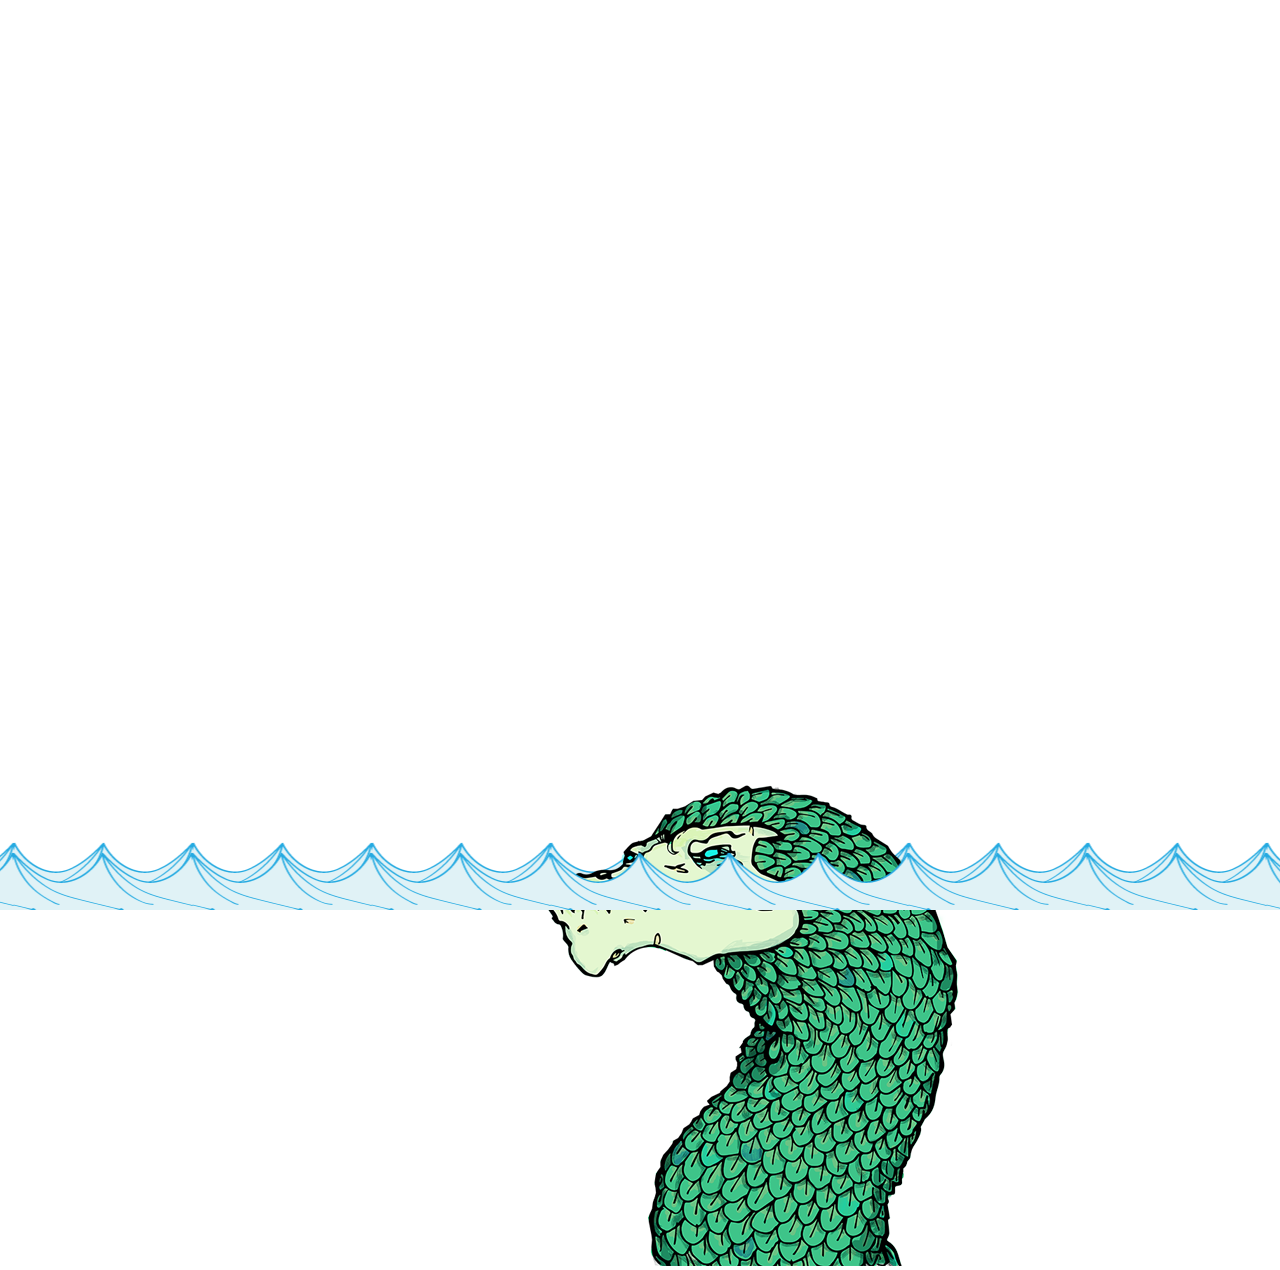
==== index.html @ 28ac8f2b "Switching to waves animation for test" ====
﻿<!DOCTYPE html>

<html lang="en" xmlns="http://www.w3.org/1999/xhtml">
<head>
    <meta charset="utf-8" />
    <link type="text/css" rel="stylesheet" href="main-styles.css" />
    <link type="text/css" rel="stylesheet" href="waves.css" />
    <title>Adrift!</title>

    <style type="text/less">

    </style>
</head>
<body>
   <div class="content-container waves background">

   </div>
    <div class="content-container waves foreground">

    </div>
    <div id="the-snake">

        <img src="snake.png" />
    </div>





</body>
</html>
---- main-styles.css ----
@import "normalize.css";@font-face{font-family:admirationpains;src:url(fonts/Admiration-Pains.ttf) format("truetype");font-weight:700;font-style:italic}body,h1,h2,h3,h4,h5,h6,html,p{padding:0;margin:0;position:relative;font-family:'Open Sans';font-weight:lighter;transition:ease-in-out .5s}ul{list-style-type:none;text-align:center}ul li{margin:5px 0}.content-container{width:100%;position:relative;z-index:4;overflow:hidden}.content-container .content{width:80%;max-width:1000px;min-width:200px;margin:0 auto;position:relative;z-index:2;display:table;text-align:right}.content-container .content h1{padding:5px;border:1px solid #353535;background:#fff;display:inline-block;width:250px;margin-bottom:15px}@media (max-width:650px){.content-container .content{width:100%}}.content-container .content .copy-block,.content-container .content .image-block{display:table-cell;width:49%;height:100%;vertical-align:middle;padding:50px 0}.content-container .content .copy-block img,.content-container .content .image-block img{max-height:600px;height:100%}.content-container .content .copy-block p,.content-container .content .image-block p{margin-bottom:5px}.content-container .content .copy-block p:last-child,.content-container .content .image-block p:last-child{margin-bottom:0}@media (max-width:650px){.content-container .content .copy-block,.content-container .content .image-block{display:block;width:80%;padding:10%;overflow:hidden}.content-container .content .image-block{padding-bottom:10px}.content-container .content .image-block img{width:100%;height:auto}.content-container .content .image-block.highlight{background-color:#01abdf}.content-container .content .image-block.dark{background-color:#353535}.content-container .content .copy-block{padding-top:10px;background-color:#fff}.content-container .content .copy-block h1{width:200px;display:inline-block}}.content-container.dark{background:#353535;color:#fff}.content-container.dark h1{border:1px solid #fff;background:#353535}.content-container.black{background:#0d0d0d;color:#fff}.content-container.black h1{border:1px solid #fff;background:#0d0d0d}.content-container .left-color-block{height:100%;position:absolute;left:0;width:4%;padding-right:200px;z-index:1}.content-container .left-color-block.teal{background:#01abdf}.content-container .left-color-block.black{background:#0d0d0d}.content-container .left-color-block.white{background:#fff}.content-container .left-color-block.wide{width:8%;padding-right:400px}@media (max-width:1000px){.content-container .left-color-block.wide{padding-right:200px}}@media (max-width:800px){.content-container .left-color-block{padding-right:100px}.content-container .left-color-block.wide{width:5%;padding-right:150px}}@media (max-width:650px){.content-container .left-color-block,.content-container .left-color-block.wide{padding-right:0;width:0}}#nav{position:fixed;z-index:5;padding:10px;top:8%;left:4%}#nav a{padding:5px;font-size:1em;color:#fff;background-color:#353535;display:block;text-align:center;width:140px;animation:fadeDown 2s ease;text-decoration:none;position:relative;top:0;border:1px solid #fff}#nav a.two{transform:translateY(40px)}#nav a.three{transform:translateY(80px)}#nav a.four{transform:translateY(120px)}#nav a:hover{color:teal;border:1px solid #01abdf}@media (max-width:767px){#nav a{width:70px;font-size:.75em;padding:2px}#nav.two{transform:translateY(20px)}#nav.three{transform:translateY(40px)}#nav.four{transform:translateY(60px)}}@media (max-width:650px){#nav{width:100%;text-align:center;left:0;top:0;padding:0}#nav a{width:20%;font-size:.75em;padding:2px;display:inline-block}#nav a.four,#nav a.three,#nav a.two{transform:translateY(0)}}.content-container#banner{z-index:1}.content-container#banner .content{padding:1% 0 50px;text-align:center;display:table}.content-container#banner .content img{width:30%;max-width:210px;margin-left:10%;animation:botPop 2s ease}@media (max-width:650px){.content-container#banner .content img{padding-top:30px}}.content-container#banner .content .title{position:absolute;bottom:5%;width:100%;transition:ease-in-out;animation:topPop 2s ease}.content-container#banner .content .title p{font-family:admirationpains;font-size:3.5em;margin:-25px}.content-container#banner .content .title .subtitle{margin-top:35px}.content-container#banner .content .title .subtitle img,.content-container#banner .content .title .subtitle p{display:inline}.content-container#banner .content .title .subtitle p{font-size:1.5em;margin:0;color:#01abdf}.content-container#banner .content .title .subtitle img{margin:0 25px 5px;width:10px}@media (max-width:767px){.content-container#banner .content .title p{font-size:1.75em;margin:-12px}.content-container#banner .content .title .subtitle{margin-top:17px}.content-container#banner .content .title .subtitle p{font-size:.75em}.content-container#banner .content .title .subtitle img{margin:0 12px 2px;width:5px}}@media (max-width:500px){.content-container#banner .content .title p{margin:-12px 0}.content-container#banner .content .title .subtitle img{margin:0 3px 2px;width:5px}}.content-container#about{z-index:2;background-color:#fff}.content-container#portfolio{background-image:url(../images/web-assets/mountain-white.svg);background-position:center;background-size:25%}@media (max-width:650px){.content-container#portfolio{background-size:contain}}.content-container#portfolio .content{padding:100px 0}@media (max-width:650px){.content-container#portfolio .content h1{margin-right:10%}}.content-container#portfolio .content #port-grid{position:relative;width:85%;padding-left:15%}@media (max-width:650px){.content-container#portfolio .content #port-grid{width:100%;padding-left:0}}.content-container#portfolio .content #port-grid .square{border:1px solid #fff;position:relative;text-align:center;width:18%;overflow:hidden;min-width:150px;display:inline-block;max-width:250px}@media (max-width:767px){.content-container#portfolio .content #port-grid .square{display:block;width:90%;max-width:400px;margin:5px auto}}.content-container#portfolio .content #port-grid .square .sqcontent{position:absolute;width:100%}.content-container#portfolio .content #port-grid .square .sqcontent img{width:100%}.content-container#portfolio .content #port-grid .square:after{content:"";display:block;padding-bottom:100%}.content-container#contact .content .copy-block{z-index:2;position:relative}.content-container#contact .content .image-block{position:relative;max-width:550px;z-index:1;text-align:center}.content-container#contact .content .image-block img{min-height:750px}@media (max-width:550px){.content-container#contact .content .image-block{min-height:250px}.content-container#contact .content .image-block img{position:absolute;top:0;left:0;min-height:500px;width:auto}}.in-view{animation:leftPop 1.5s ease}@keyframes fadeDown{0%{transform:translateY(0);opacity:0}20%{opacity:1}}@keyframes topPop{0%{transform:translateY(-200%);opacity:0}50%{opacity:1}}@keyframes botPop{0%{transform:translateY(100%);opacity:0}80%{opacity:1}}@keyframes leftPop{0%{transform:translateX(-200%)}}
---- waves.css ----
html {
  overflow-x: hidden;
  margin-top: 25%;
  height: 100%;
}
body {
  height: 100%;
}
.content-container {
  position: relative;
  height: 100%;
}
.content-container.waves {
  background: url(waves.png) repeat-x bottom;
  height: 62px;
  z-index: 0;
  padding: 0;
  animation: tideShift 30s linear infinite;
  bottom: 0;
  position: fixed;
}
.content-container.waves.foreground {
  position: absolute;
  z-index: 2;
  bottom: 0;
  position: fixed;
  animation: tideShift 60s linear infinite;
  margin-bottom: -10px;
  transform: scaleX(-1);
}
#the-snake {
  position: absolute;
  z-index: 1;
  bottom: -50px;
  right: 25%;
}
@keyframes tideShift {
  100% {
    background-position: 100% 0%;
  }
}
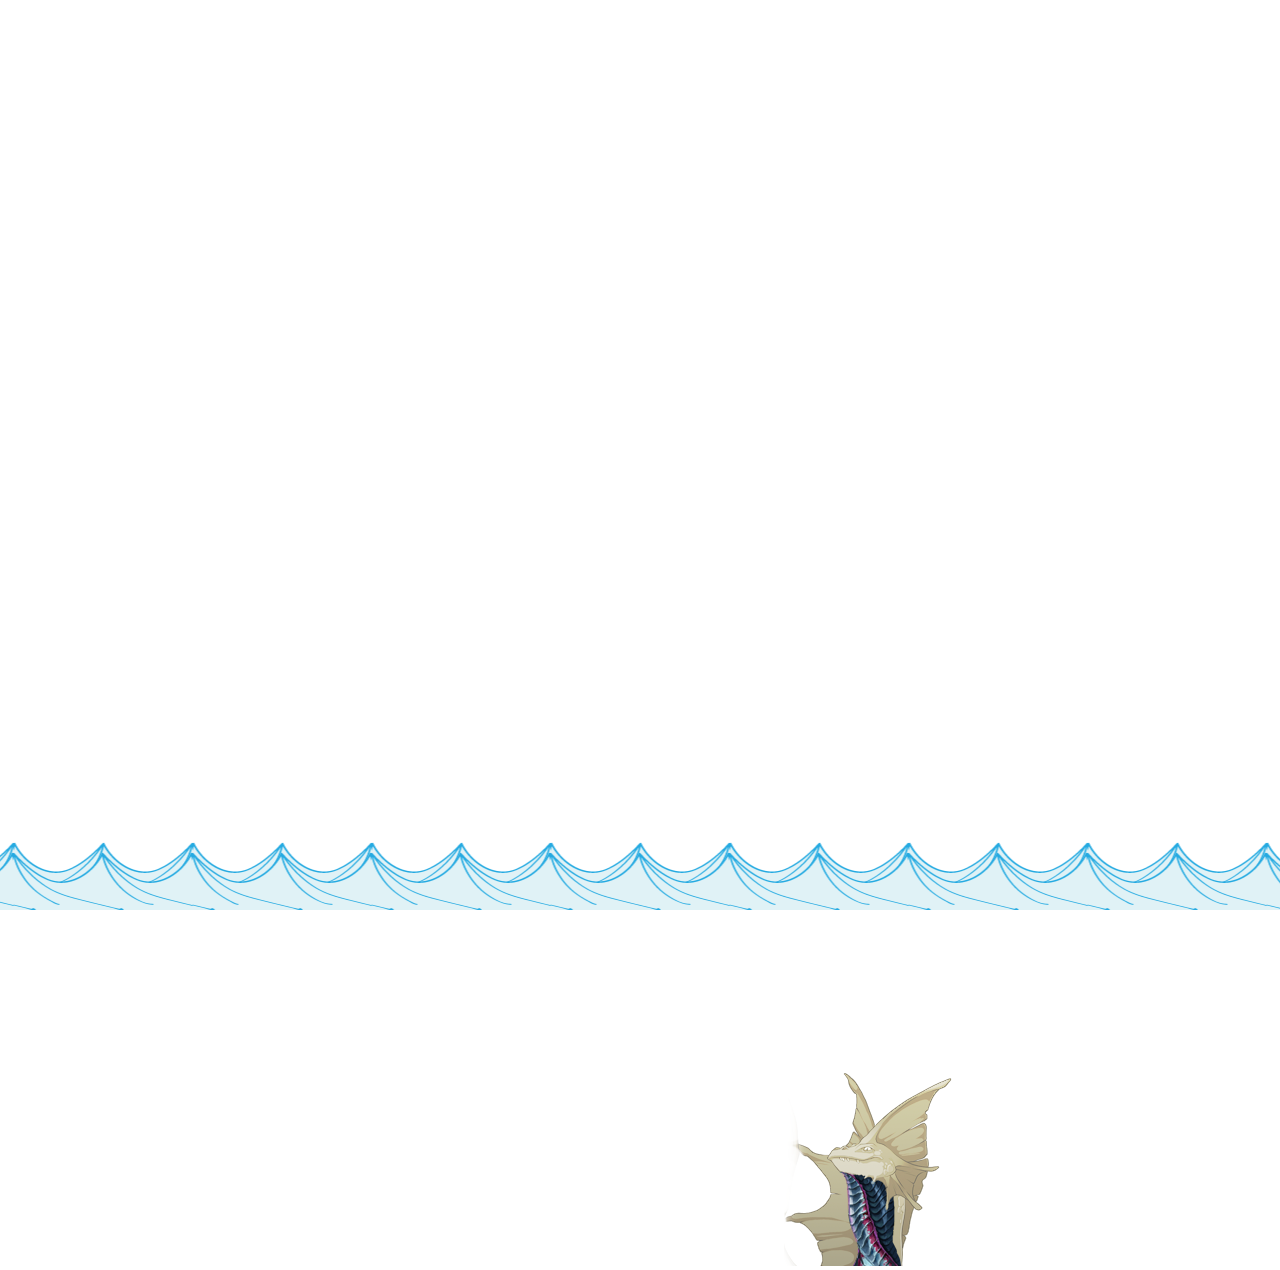
==== commit 805bb3b2: "un xhtmlin" ====
--- a/index.html
+++ b/index.html
@@ -1,6 +1,6 @@
 ﻿<!DOCTYPE html>
 
-<html lang="en" xmlns="http://www.w3.org/1999/xhtml">
+<html lang="en">
 <head>
     <meta charset="utf-8" />
     <link type="text/css" rel="stylesheet" href="main-styles.css" />
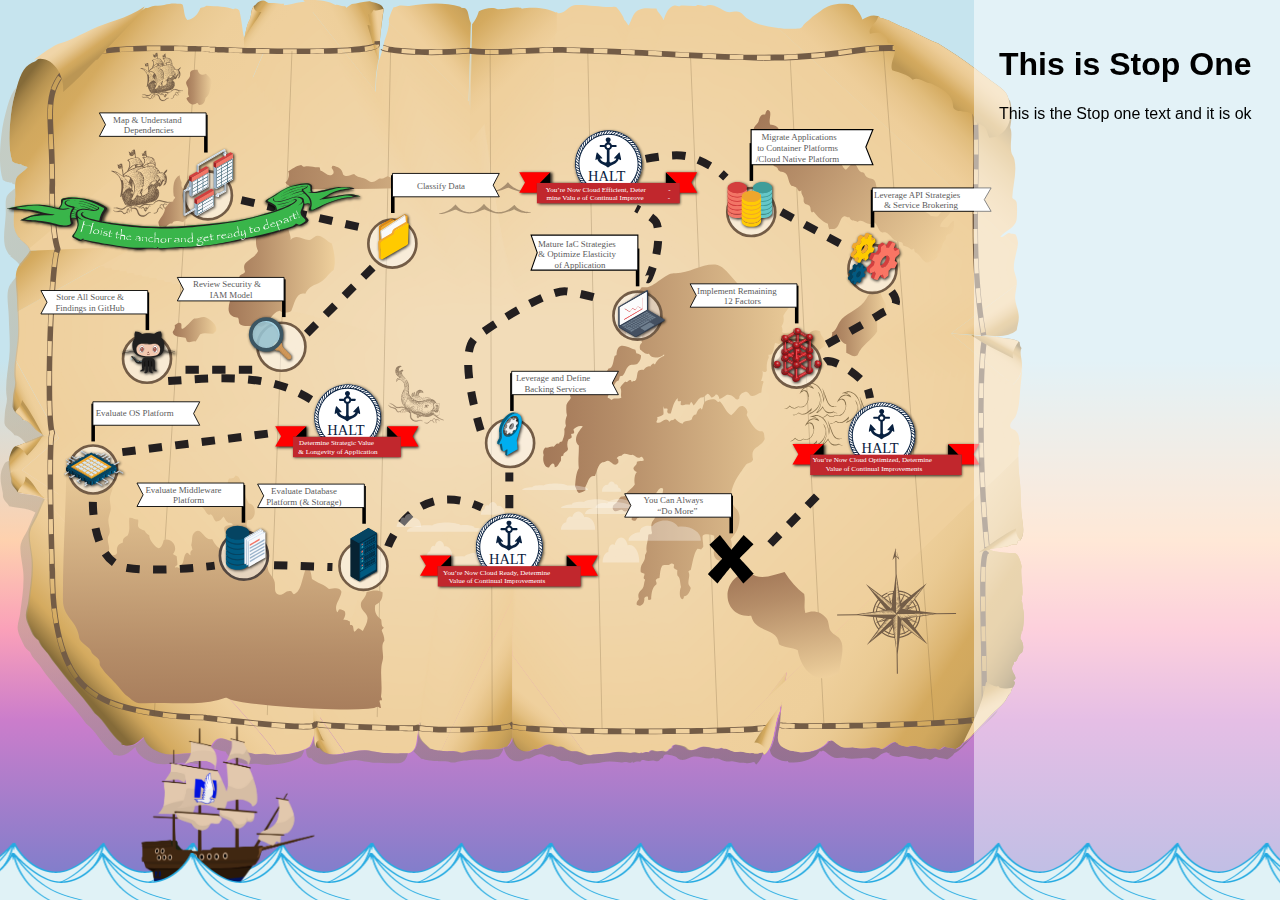
==== commit 6e120c91: "Boat Move" ====
--- a/index.html
+++ b/index.html
@@ -1,31 +1,12298 @@
 ﻿<!DOCTYPE html>
 
 <html lang="en">
+
 <head>
     <meta charset="utf-8" />
-    <link type="text/css" rel="stylesheet" href="main-styles.css" />
     <link type="text/css" rel="stylesheet" href="waves.css" />
     <title>Adrift!</title>
 
-    <style type="text/less">
-
-    </style>
 </head>
+
 <body>
-   <div class="content-container waves background">
-
-   </div>
+    <div class="content-container">
+        <div class="content">
+            <div class="section" id="map-wrapper">
+          
+                <img id="map-background" src="map.svg" />
+                <img class="embellishments" id="compass" src="compass.svg" />
+                <img class="embellishments" id="fish" src="fish.svg" />
+                <img class="embellishments" id="woodcut-ship" src="woodcut-ship.svg" />
+
+                <svg version="1.1" id="path" xmlns="http://www.w3.org/2000/svg" xmlns:xlink="http://www.w3.org/1999/xlink" x="0px" y="0px"
+                    width="100%" viewBox="0 0 1152 648" style="enable-background:new 0 0 1152 648;" xml:space="preserve">
+                    <style type="text/css">
+                        .st0 {
+                            fill: none;
+                            stroke: #231F20;
+                            stroke-width: 9;
+                            stroke-miterlimit: 10;
+                            stroke-dasharray: 15;
+                        }
+
+                        .st1 {
+                            fill: none;
+                            stroke: #4D4D4D;
+                            stroke-width: 5;
+                            stroke-miterlimit: 10;
+                            stroke-dasharray: 15;
+                        }
+
+                        .st2 {
+                            fill: url(#SVGID_1_);
+                        }
+
+                        .st3 {
+                            fill: #735C46;
+                        }
+
+                        .st4 {
+                            fill: #735C46;
+                            stroke: #735C46;
+                            stroke-width: 0.2839;
+                        }
+
+                        .st5 {
+                            opacity: 0.58;
+                        }
+
+                        .st6 {
+                            opacity: 0.56;
+                            fill: #FFFFFF;
+                        }
+
+                        .st7 {
+                            opacity: 0.32;
+                            fill: #FFFFFF;
+                        }
+
+                        .st8 {
+                            fill: none;
+                            stroke: #000000;
+                            stroke-width: 4;
+                            stroke-miterlimit: 10;
+                        }
+
+                        .st9 {
+                            fill: #FFFFFF;
+                            stroke: #000000;
+                            stroke-miterlimit: 10;
+                        }
+
+                        .st10 {
+                            fill: #5B5B5B;
+                        }
+
+                        .st11 {
+                            font-family: 'Gotham-Bold';
+                        }
+
+                        .st12 {
+                            font-size: 10px;
+                        }
+
+                        .st13 {
+                            fill: #FFFFFF;
+                            fill-opacity: 0.5;
+                            stroke: #735C46;
+                            stroke-width: 3;
+                            stroke-miterlimit: 10;
+                        }
+
+                        .st14 {
+                            enable-background: new;
+                        }
+
+                        .st15 {
+                            fill: #9CB4CB;
+                        }
+
+                        .st16 {
+                            fill: #D5E6F6;
+                        }
+
+                        .st17 {
+                            fill: #F7F9FC;
+                        }
+
+                        .st18 {
+                            fill: #005A81;
+                        }
+
+                        .st19 {
+                            fill: #D33E3D;
+                        }
+
+                        .st20 {
+                            fill: #A51F23;
+                        }
+
+                        .st21 {
+                            fill: #F27566;
+                        }
+
+                        .st22 {
+                            fill: #E08910;
+                        }
+
+                        .st23 {
+                            fill: #F2A92E;
+                        }
+
+                        .st24 {
+                            fill: #9CB5CC;
+                        }
+
+                        .st25 {
+                            fill: #D7E7F7;
+                        }
+
+                        .st26 {
+                            fill: #F8F9FC;
+                        }
+
+                        .st27 {
+                            fill: #FFCA00;
+                        }
+
+                        .st28 {
+                            clip-path: url(#SVGID_5_);
+                            fill: #B7854E;
+                        }
+
+                        .st29 {
+                            clip-path: url(#SVGID_5_);
+                            fill: #BE8D54;
+                        }
+
+                        .st30 {
+                            clip-path: url(#SVGID_5_);
+                            fill: #CC9357;
+                        }
+
+                        .st31 {
+                            fill: #D49D5E;
+                        }
+
+                        .st32 {
+                            opacity: 0.75;
+                            fill: #B4E7F8;
+                        }
+
+                        .st33 {
+                            fill: #A6D5E5;
+                        }
+
+                        .st34 {
+                            fill: #3C5663;
+                        }
+
+                        .st35 {
+                            fill: #212020;
+                        }
+
+                        .st36 {
+                            fill: #212121;
+                        }
+
+                        .st37 {
+                            fill: #9AD5EA;
+                        }
+
+                        .st38 {
+                            fill: #97D0E5;
+                        }
+
+                        .st39 {
+                            fill: #F3C9B1;
+                        }
+
+                        .st40 {
+                            fill: #C19A85;
+                        }
+
+                        .st41 {
+                            fill: #010101;
+                        }
+
+                        .st42 {
+                            fill: #7DB9E5;
+                        }
+
+                        .st43 {
+                            fill: #92C7DB;
+                        }
+
+                        .st44 {
+                            fill: #FFFBFB;
+                        }
+
+                        .st45 {
+                            fill: #AF6156;
+                        }
+
+                        .st46 {
+                            fill: #AD5E53;
+                        }
+
+                        .st47 {
+                            fill: #F7F1EF;
+                        }
+
+                        .st48 {
+                            fill: #FF0000;
+                        }
+
+                        .st49 {
+                            fill: #FFFFFF;
+                        }
+
+                        .st50 {
+                            fill: #092140;
+                        }
+
+                        .st51 {
+                            fill: none;
+                        }
+
+                        .st52 {
+                            font-size: 16.2828px;
+                        }
+
+                        .st53 {
+                            clip-path: url(#SVGID_11_);
+                            fill: #092140;
+                        }
+
+                        .st54 {
+                            fill: #C1272D;
+                        }
+
+                        .st55 {
+                            font-size: 8px;
+                        }
+
+                        .st56 {
+                            clip-path: url(#SVGID_17_);
+                            fill: #092140;
+                        }
+
+                        .st57 {
+                            clip-path: url(#SVGID_23_);
+                            fill: #092140;
+                        }
+
+                        .st58 {
+                            clip-path: url(#SVGID_29_);
+                            fill: #092140;
+                        }
+
+                        .st59 {
+                            fill: #072333;
+                        }
+
+                        .st60 {
+                            fill: #054462;
+                        }
+
+                        .st61 {
+                            fill: #FFCA05;
+                        }
+
+                        .st62 {
+                            fill: #DE8926;
+                        }
+
+                        .st63 {
+                            fill: #EFA62C;
+                        }
+
+                        .st64 {
+                            fill: #FFFFFF;
+                            fill-opacity: 0.5;
+                            stroke: #534741;
+                            stroke-width: 3;
+                            stroke-miterlimit: 10;
+                        }
+
+                        .st65 {
+                            fill: #02314B;
+                        }
+
+                        .st66 {
+                            fill: #4EC2C4;
+                        }
+
+                        .st67 {
+                            fill: #FFFFFF;
+                            stroke: #000000;
+                            stroke-width: 1.2234;
+                            stroke-miterlimit: 10;
+                        }
+
+                        .st68 {
+                            fill: #2D3C51;
+                        }
+
+                        .st69 {
+                            fill: #445061;
+                        }
+
+                        .st70 {
+                            fill: #6E7E8E;
+                        }
+
+                        .st71 {
+                            fill: #FCFCFC;
+                        }
+
+                        .st72 {
+                            fill: #E84B50;
+                        }
+
+                        .st73 {
+                            fill: #005879;
+                        }
+
+                        .st74 {
+                            fill: #006083;
+                        }
+
+                        .st75 {
+                            fill: #808080;
+                        }
+
+                        .st76 {
+                            fill: #8B8B8B;
+                        }
+
+                        .st77 {
+                            fill: #005778;
+                        }
+
+                        .st78 {
+                            fill: #8C8C8C;
+                        }
+
+                        .st79 {
+                            fill: #838383;
+                        }
+
+                        .st80 {
+                            fill: #878787;
+                        }
+
+                        .st81 {
+                            fill: #898989;
+                        }
+
+                        .st82 {
+                            fill: #005C7E;
+                        }
+
+                        .st83 {
+                            fill: #818181;
+                        }
+
+                        .st84 {
+                            fill: #828282;
+                        }
+
+                        .st85 {
+                            fill: #888888;
+                        }
+
+                        .st86 {
+                            fill: #858585;
+                        }
+
+                        .st87 {
+                            fill: #00AEEF;
+                        }
+
+                        .st88 {
+                            fill: #F1F2F2;
+                        }
+
+                        .st89 {
+                            fill: #FFFFFF;
+                            stroke: #000000;
+                            stroke-width: 1.055;
+                            stroke-miterlimit: 10;
+                        }
+
+                        .st90 {
+                            fill: #FFFFFF;
+                            stroke: #000000;
+                            stroke-width: 1.3062;
+                            stroke-miterlimit: 10;
+                        }
+
+                        .st91 {
+                            fill: #65C7C8;
+                        }
+
+                        .st92 {
+                            fill: #3F9D9A;
+                        }
+
+                        .st93 {
+                            fill: #024462;
+                        }
+
+                        .st94 {
+                            fill: #025A82;
+                        }
+
+                        .st95 {
+                            fill: #F0A72E;
+                        }
+
+                        .st96 {
+                            fill: #D43E3E;
+                        }
+
+                        .st97 {
+                            fill: #FA7564;
+                        }
+
+                        .st98 {
+                            fill: #820F14;
+                        }
+
+                        .st99 {
+                            fill: #F0474E;
+                        }
+
+                        .st100 {
+                            fill: #E11B22;
+                        }
+
+                        .st101 {
+                            fill: #C9181F;
+                        }
+
+                        .st102 {
+                            fill: #A61419;
+                        }
+
+                        .st103 {
+                            fill: #9A1217;
+                        }
+
+                        .st104 {
+                            fill: #8E1116;
+                        }
+
+                        .st105 {
+                            fill: #BE161D;
+                        }
+
+                        .st106 {
+                            fill: #F3676C;
+                        }
+
+                        .st107 {
+                            fill: #F68E92;
+                        }
+
+                        .st108 {
+                            fill: #810F14;
+                        }
+
+                        .st109 {
+                            fill: #39B54A;
+                        }
+
+                        .st110 {
+                            fill: #231F20;
+                        }
+                    </style>
+                    <g>
+                        <line class="st0" x1="271.6" y1="118.9" x2="406.1" y2="149.7" />
+                        <line class="st0" x1="419.3" y1="194.7" x2="344.5" y2="269.6" />
+                        <line class="st0" x1="283.7" y1="309.7" x2="195.1" y2="309.7" />
+                        <path class="st0" d="M189.2,322.4c54.6-3.8,112.7-9.8,161.1,21.1" />
+                        <line class="st0" x1="301.3" y1="381.5" x2="134.1" y2="402.8" />
+                        <path class="st0" d="M104.5,458.3c0,0-1.5,69.1,39,74.4s98-2.7,98-2.7" />
+                        <line class="st0" x1="308.3" y1="529.5" x2="374" y2="531.7" />
+                        <path class="st0" d="M436.6,508.5c0,0,28.1-79.2,105.5-43.8" />
+                        <line class="st0" x1="573" y1="465.5" x2="573" y2="425.2" />
+                        <path class="st0" d="M540.8,378c0,0-27.7-87.2-5.5-104.6C557.5,256,618.1,219,637,221.5c19,2.5,42.5,10,42.5,10" />
+                        <path class="st0" d="M728.5,207.9c0,0,1.5,0.6,7.3-17.9s6.1-40,2.2-46.5C734,137,715.5,128,715.5,128" />
+                        <path class="st0" d="M726.4,72.5c0,0,30.1-6.5,46.6-3c16.5,3.5,36,17,36,17l7.6,7" />
+                        <line class="st0" x1="878.9" y1="132" x2="946.8" y2="168.7" />
+                        <path class="st0" d="M1003.1,221.8c0,0,6.8,9.2,4.3,14.5c-2.4,5.2-11.4,6.7-17.9,11.2C983,252,923.1,285,923.1,285" />
+                        <path class="st0" d="M928.3,300.7c0,0,4.4-3.1,18.5,4.3c14.2,7.4,25.1,18.5,27.6,22.2s4.4,14.4,4.4,14.4" />
+                        <line class="st0" x1="918.9" y1="452" x2="860.3" y2="511.9" />
+                    </g>
+                    <linearGradient id="SVGID_1_" gradientUnits="userSpaceOnUse" x1="870.9404" y1="292.377" x2="928.3216" y2="292.377">
+                        <stop offset="0" style="stop-color:#A37858" />
+                        <stop offset="0.2829" style="stop-color:#B58D68" />
+                        <stop offset="0.8642" style="stop-color:#E3C392" />
+                        <stop offset="1" style="stop-color:#EFD09D" />
+                    </linearGradient>
+                    <path class="st2" d="M907.8,272c-6.2,8.4-18.1,10.8-25.7,16.8c-4.1,3.2-5.8,10-10.3,11.2c0.4,2.7-1.3,3.4-0.7,6.3
+                    c2.5,1,6.8,0.7,8.1-1.4c2.3,1.8,3.7,4.4,7.4,4.9v7c3.9,1,6.5,4.3,11.8,2.1c4.6-8.7,14.6-12.3,20.6-19.6v-9.1c2.3-3,5.5-5,8.8-7
+                    c2.8-8.2-4.6-9.8-5.2-16.8C915.4,262.9,911.6,267,907.8,272z" />
+                    <g>
+                        <path class="st3" d="M136.2,98.4c0.1,0.5,0.2,0.9,0.2,1.4c0.5,3.6,0.2,7.3-0.3,10.2c-0.4,2.9-1,4.8-1,4.8l-0.2,0.8l0.6-0.5
+                        c0,0,0.2-0.2,0.4-0.4c0.2-0.2,0.5-0.3,0.8-0.4c0.6,2.6,1.6,4.7,3.8,9.2c0.8,1.4,3,1.8,6.1,1.8c3.1,0,6.9-0.5,10.8-1.2
+                        c6.5-1.2,12.9-2.8,15.4-3.7c5.5-1.9,6.2-8,6.2-8c0.1-0.7,0.1-1.6,0-2.4c-0.2-1.1-0.5-2.2-1.1-3c-0.7-0.7-1.5-0.8-1.6-1.4
+                        c0.1-1.8,1.8-2.8,3.1-4.2c-0.3,0.4-0.6,0.8-0.8,1.4l-0.1,0.2l0.1,0.1c0.3,0.3,0.7,0.4,1,0.4c0.6-0.1,1.1-0.6,1.4-0.8
+                        c1.4-1.4,2-4.3,2.9-5.5c0.9-0.1,1,0.2,1.1,0.7c0.2,1.1-0.8,3.4-1,4l-0.1,0.4l0.3,0c0,0,0.1,0,0.1,0c1.3-0.3,2.7-2.2,3.2-4.2
+                        c0.3-1.2,0.4-2.8,0.2-4.3c-0.2-1.8-0.9-3.6-2.3-4.8c1-1.1,2.9-2.2,2.7-4.1c0-0.1,0-0.2,0-0.3l-0.1-0.3l-0.2,0.2
+                        c-1.3,1.2-2.6,2.4-3.8,3.7c-1.1-0.3-2.6-0.4-3.7-0.3c-1.8-3.3-4.2-6.1-7.6-7.4c-1.6-0.6-3.5-0.4-5.5-0.1c-0.2-0.5-0.5-1.7-0.6-2.3
+                        c0.5-0.2,1.1-0.3,1.6-0.4c1.8-0.3,3.6-0.1,4.5,0.9c1.2,1.4,1.2,1.4,2,2.5l0.1,0.2l0.2-0.2c0.2-0.2,0.2-0.5,0.2-1c0-0.4,0-1-0.1-1.7
+                        c-0.3-2.3-1.1-5.4-2.6-6.6c-1.8-1.5-4.4-2.4-7.1-2c0,0,0,0,0,0c-0.3-1.2-0.6-2.2-0.7-3.2c-0.1-0.9-0.2-1.8-0.1-3l0-0.2l-0.2,0
+                        c-0.2-0.1-0.5-0.1-0.7,0c-0.9,0.2-1.3,1-1.8,1.8c-0.4,0.8-0.8,1.5-1.2,1.5c-0.2,0-0.5,0-0.8-0.3l-0.4-0.3l0.1,0.5
+                        c0.1,0.4,0.5,1.2,1.1,1.5c-0.1,0-0.1,0.1-0.2,0.1c-0.2,0.1-0.4,0.1-0.4,0.1l-0.5,0.1L160,69c0,0,1.1,0.7,2.4,0.5
+                        c0.5-0.1,1.1-0.4,1.6-0.9c0.1,0.1,0.1,0.3,0.2,0.6c0.1,0.3,0.2,0.7,0.3,1c0,0-0.1,0-0.1,0c-1.4,0.2-2.7,0.1-4.1,0.3l-0.4,0l0.3,0.4
+                        c0.9,1.2,1.5,1.2,2.1,2.8c0.1,0.1,0.1,0.3,0.1,0.5c0.2,1.3-0.6,3.2-1.4,4.5c-0.7-3-2.5-5-4.1-6.8c-0.9-1.1-2.3-1.3-3.9-1.1
+                        c-0.1-0.5-0.2-1.1-0.3-1.7c-0.2-1.4-0.3-2.8-0.5-4.2c-0.1-0.8-0.3-1.7-0.4-2.5l-0.1-0.3l-0.2,0.1c-0.1,0-0.1,0-0.1,0.1
+                        c-0.1,0-0.1,0-0.1-0.1c-0.1-0.1-0.1-0.2-0.3-0.3l-0.1,0l-0.1,0c-0.9,0.4-2,0.6-2.7,1.8l0,0l0,0c-0.1,1-0.2,1.6-0.7,1.7
+                        c0,0-0.1,0-0.1,0c-0.3,0.1-0.9-0.2-1.3-0.4c-0.4-0.3-0.8-0.5-0.8-0.5l-0.5-0.5l0.2,0.7c0,0,0.5,1.8,1.3,2.6c-0.2,0-0.6,0-0.6,0
+                        l-0.4-0.1l0.2,0.4c0,0,1,2,2.9,1.7c0.9-0.2,1.9-0.8,3.1-2.4c0.1,0.3,0.1,0.6,0.2,1c0.1,0.8,0.2,1.8,0.3,2.9c-0.2,0.1-0.6,0.2-1,0.3
+                        c-0.7,0.2-1.5,0.4-2.4,0.7c-1.8,0.5-3.9,1.2-5.1,1.9l-0.3,0.1l0.2,0.2c1,1.2,2.1,1.6,2.3,3.5c0,0.1,0,0.2,0,0.3
+                        c0.2,2.4-1.2,5.6-2.4,8l0.2,0.2c-1.7,1-3.1,2.3-4.4,3.8c-0.2-1.8-0.7-5.5-1.1-8.2c-0.2-1.7-0.4-3-0.5-3.5l0-0.2l-0.2,0
+                        c-0.5,0.1-0.9,0-1.4,0.1c-0.3,0-0.5,0.1-0.8,0.3c-0.6,0.4-0.6,1.1-1,1.1c0,0,0,0,0,0c-0.3,0-0.4-0.1-0.6-0.3
+                        c-0.2-0.2-0.5-0.5-1-0.4l-0.2,0l0,0.2c0,0.1,0,0.2,0,0.4c0.1,0.6,0.4,0.7,0.5,1.2c-0.1,0.4-0.2,0.8-0.1,1.1c0.2,1.4,1.6,2.2,2.8,2
+                        c0.5-0.1,0.9-0.3,1.3-0.8c0.4,1.1,0.8,3,1,4.8c0.2,1.1,0.2,2.2,0.3,3c0,0.6-0.1,1.1-0.1,1.3c-0.7-0.6-3.4-3.1-6.4-4.8
+                        c-0.9-0.5-4.2-1.7-5.7-1.4c-0.2,0-0.3,0.1-0.4,0.2l-0.4,0.3l0.4,0.2c3.4,1.4,5.6,3,7.5,4.9C134.4,92.9,135.6,95.7,136.2,98.4z
+                         M145.5,65.3C145.5,65.3,145.5,65.3,145.5,65.3C145.5,65.3,145.5,65.3,145.5,65.3C145.5,65.3,145.5,65.3,145.5,65.3z M146.2,65.7
+                        c0,0-0.1,0-0.1,0c0,0,0,0,0,0C146.1,65.7,146.1,65.7,146.2,65.7z M150.9,66.9c0-0.1,0-0.2,0.1-0.2C151,66.8,150.9,66.8,150.9,66.9z
+                         M150.5,67.4L150.5,67.4C150.5,67.4,150.5,67.4,150.5,67.4C150.5,67.4,150.5,67.4,150.5,67.4z M150.3,65.9c0.1-0.1,0.4,0,0.4,0
+                        C151,66.5,150,66.3,150.3,65.9z M149.5,66c0.1-0.1,0.4,0,0.4,0C150.2,66.7,149.2,66.5,149.5,66z M148.6,66.2c0-0.6,0.4-0.8,0.8-1.1
+                        C149.3,65.6,149.2,66.1,148.6,66.2z M149.8,65.5c0-0.5,0.2-0.9,0.7-1C150.5,65,150.3,65.3,149.8,65.5z M149.6,67
+                        c0.1-0.1,0.4,0,0.4,0C150.3,67.7,149.4,67.5,149.6,67z M149.4,68c0.1-0.1,0.3-0.1,0.6-0.1c-0.2,0.2-0.3,0.3-0.5,0.4
+                        C149.4,68.2,149.3,68,149.4,68z M148.9,68.7c0,0,0-0.1,0-0.1c0-0.1,0.1,0,0.2,0C149.1,68.6,149,68.6,148.9,68.7z M148.2,68.9
+                        c0.1-0.1,0.1-0.2,0.1-0.3c0.1,0,0.2,0.1,0.2,0.2C148.5,68.9,148.4,68.9,148.2,68.9z M148.4,67.6c0.1-0.5,0.2-0.2,0.3-0.5
+                        c0.1-0.4-0.1-0.6,0.4-0.5c0.4,0.7-0.3,0.5-0.4,0.7c-0.1,0.1,0.1,0.4,0.1,0.5c-0.1,0.1-0.3,0-0.4,0.1c-0.1,0.2,0.2,0.7-0.3,0.5
+                        C147.9,67.6,148.4,67.9,148.4,67.6z M148.2,65.9c0.3,0.6-0.7,0.4-0.4,0C147.9,65.7,148.2,65.9,148.2,65.9z M149.5,63.2
+                        c-0.1,0.5-0.2,0.2-0.3,0.5c-0.2,0.5,0.7,0.3,0.5,0.8c-0.5,0.3-0.3-0.3-0.5-0.4c-0.4-0.2-0.2,0.5-0.2,0.5c-0.1,0.1-0.4,0-0.5,0.1
+                        c-0.1,0.2,0.2,0.7-0.3,0.5c0,0,0-0.1,0-0.1c0.1-0.1,0.1-0.2,0.1-0.4c0.1,0,0.2-0.1,0.2-0.2c0.1-0.6,0.2-0.1,0.4-0.4
+                        c0.1-0.1-0.1-0.5-0.1-0.6c0.1-0.2,0.3,0,0.4-0.2c0.1-0.6,0.1-0.1,0.3-0.4c0.1-0.1,0-0.2,0-0.3c0.1-0.1,0.2-0.1,0.3-0.1
+                        C150.1,63.2,149.6,62.9,149.5,63.2z M150.4,64c-0.2-0.2,0.1-1,0.3-0.5C150.9,63.8,150.7,64.2,150.4,64z M150.7,62.3
+                        c0,0-0.1,0-0.1,0C150.7,62.3,150.7,62.3,150.7,62.3C150.7,62.3,150.7,62.3,150.7,62.3z M131.4,87.8c-0.1,0-0.1,0-0.1,0
+                        c0,0,0-0.1-0.1-0.1C131.3,87.7,131.3,87.7,131.4,87.8z M136.7,91.6c-0.1,0-0.3,0.1-0.3,0.1c-0.1-0.1-0.1-0.3-0.1-0.4
+                        C136.4,91.3,136.6,91.5,136.7,91.6z M136.6,81c-0.2-0.2,0.1-1,0.3-0.5C137.1,80.8,136.9,81.2,136.6,81z M136.5,81.5
+                        c0.2,0.2,0.3,0.4,0.4,0.7l-0.1,0.2c-0.1,0.1-0.2,0.2-0.3,0.3C136.4,82.3,136.1,81.6,136.5,81.5z M135.2,82.9c0.3-0.8,0.7,0,1.1,0
+                        c-0.1,0.1-0.2,0.1-0.3,0.2c0,0,0-0.1,0-0.1C135.7,82.9,135.2,83.3,135.2,82.9z M135.1,82.2c0-0.5,0.2-0.9,0.7-1
+                        C135.7,81.7,135.5,82,135.1,82.2z M134.6,83.2c0.2-0.1,0.4-0.1,0.6-0.1c0,0,0,0.1,0,0.2C135,83.3,134.8,83.3,134.6,83.2z
+                         M133.3,79.6c-0.1,0-0.2,0.1-0.2,0c-0.1-0.1-0.1-0.2-0.1-0.3C133.1,79.4,133.2,79.5,133.3,79.6z M133.7,80.6
+                        c0.1,0.2-0.1,0.7-0.4,0.4c0,0,0,0,0,0c0-0.1,0-0.1,0.1-0.2l0-0.1l0-0.1c0,0,0,0,0,0c0,0,0,0,0,0C133.4,80.5,133.6,80.4,133.7,80.6z
+                         M133.8,80c-0.2,0-0.2,0-0.2-0.1C133.6,79.9,133.7,80,133.8,80z M134.6,81.8c0,0.5-0.2,0.9-0.7,1C134,82.3,134.2,82,134.6,81.8z
+                         M135.2,79.7c0,0.2,0,0.3,0.1,0.5c-0.2,0.1-0.7,0-0.8,0.3c0,0.6,0.7,0,0.5,0.8c-0.5,0.3-0.3-0.3-0.5-0.5c-0.5-0.6-0.3,1-0.4-0.2
+                        c0-0.5,0.2,0,0.3-0.4C134.6,79.8,134.7,79.8,135.2,79.7z M135.5,79.2c-0.3,0.1-0.4,0-0.4-0.1c0.1-0.1,0.1-0.2,0.2-0.2
+                        c0,0,0,0,0.1,0C135.5,78.9,135.5,78.9,135.5,79.2z M136,79.7c0.8,1.1-1.1,0.9-0.5,0C135.7,79.4,136,79.6,136,79.7z M135.9,78.7
+                        c0.1-0.1,0.4,0,0.4,0C136.6,79.3,135.6,79.1,135.9,78.7z M136.8,79.6c0.3,0.6-0.7,0.4-0.4,0C136.5,79.4,136.8,79.5,136.8,79.6z
+                         M137.3,79c0-0.2-0.1-0.3-0.2-0.4c0,0,0,0,0.1,0C137.2,78.7,137.2,78.8,137.3,79z M137.7,81.8c0.4,2.9,0.9,6.7,1.1,8.4
+                        c-0.5-1.3-0.4-5.2-1.1-6c0-0.1-0.1-0.2-0.1-0.3c0.3-0.4,0.1-0.6-0.3-1c-0.1-0.2,0.3-0.1,0.4-0.3c0-0.1,0-0.8-0.1-1.5
+                        C137.6,81.3,137.6,81.5,137.7,81.8z M151.8,79.7c0.1,0.4,0.1,0.8,0.2,1.2c0.1,0.4,0.1,0.8,0.1,1.2c-2.9,1.2-5.7,2.4-8.1,3.8
+                        c2.2-2.1,5-5.9,7.6-6.3c0.1,0,0.1,0,0.2,0C151.7,79.6,151.7,79.7,151.8,79.7z M148.6,80.6c0-0.1-0.1-0.3,0-0.3
+                        c0.1-0.1,0.4-0.1,0.6-0.1C149,80.3,148.8,80.4,148.6,80.6z M148.2,81c0-0.1,0-0.1,0-0.2c0-0.1,0.1,0,0.2,0
+                        C148.3,80.8,148.2,80.9,148.2,81z M147.4,81.6c0-0.1,0-0.2,0-0.2c0,0,0.1,0,0.2,0C147.6,81.5,147.5,81.5,147.4,81.6z M146.7,82.3
+                        c0-0.1,0-0.2,0-0.2c0.1-0.1,0.2-0.1,0.3-0.1C146.9,82.1,146.8,82.2,146.7,82.3z M146.4,82.7C146.4,82.7,146.4,82.6,146.4,82.7
+                        C146.4,82.6,146.4,82.6,146.4,82.7C146.4,82.6,146.4,82.7,146.4,82.7z M145.6,83.5c0-0.1-0.1-0.2,0-0.3c0.1-0.1,0.2,0,0.3,0
+                        C145.8,83.3,145.7,83.4,145.6,83.5z M145.3,83.9c0-0.1,0-0.1,0-0.1c0,0,0.1,0,0.2,0C145.4,83.8,145.3,83.8,145.3,83.9z M144.4,84.9
+                        c0,0.1-0.1,0.1-0.1,0.2c0,0,0-0.1,0-0.1c0,0,0,0,0-0.1C144.3,84.9,144.3,84.9,144.4,84.9z M144.9,84.3c-0.1,0.1-0.2,0.2-0.3,0.4
+                        c0-0.1-0.1-0.2,0-0.3C144.6,84.3,144.8,84.3,144.9,84.3z M145,83c0.1,0.1,0.1,0.2,0.2,0.3c-0.2,0.1-0.2,0.1-0.3,0
+                        C144.9,83.2,145,83.1,145,83z M145.3,82.4c0.1,0,0.2,0,0.2,0c0.4,0.3-0.1,0.6-0.4,0.5C145.2,82.7,145.2,82.5,145.3,82.4z
+                         M151.4,62.8c-0.1,0-0.2,0.1-0.2,0c0,0-0.1-0.1-0.1-0.2C151.2,62.7,151.2,62.7,151.4,62.8C151.3,62.7,151.3,62.7,151.4,62.8
+                        C151.4,62.7,151.4,62.7,151.4,62.8z M152.2,69.1c0,0.2,0,0.3,0.1,0.5c-0.1,0-0.2-0.1-0.2-0.2c0-0.3-0.1-0.7-0.1-1
+                        c0-0.2,0.1-0.3,0.1-0.5C152.1,68.3,152.2,68.7,152.2,69.1z M152.4,70.4c-0.1,0-0.3,0-0.3-0.2c0-0.2,0.1-0.2,0.2-0.3
+                        C152.4,70.1,152.4,70.2,152.4,70.4z M151.9,66.6c0,0.3,0.1,0.6,0.1,0.9c-0.1,0-0.1,0-0.2,0c0-0.2-0.1-0.4-0.1-0.6
+                        C151.8,66.8,151.9,66.7,151.9,66.6z M156.1,71.7C156.1,71.7,156.1,71.7,156.1,71.7c-0.1,0-0.1,0-0.1-0.1
+                        C156.1,71.7,156.1,71.7,156.1,71.7z M156.9,72.5c-0.1,0-0.3,0.1-0.3,0.1c-0.1-0.1-0.1-0.3-0.1-0.5c0,0,0,0,0,0
+                        C156.6,72.2,156.8,72.4,156.9,72.5z M157.2,72.9c-0.1,0-0.2,0.1-0.2,0c0,0,0-0.2,0-0.3C157.1,72.7,157.2,72.8,157.2,72.9z
+                         M157.6,73.3c0,1,0.4,1.4,0.7,1.9c-0.3,0.5-0.1-0.3-0.5-0.4c-0.3-0.1-0.6,0.2-0.8,0.1c-0.4-0.2,0.4-0.6-0.3-0.4
+                        c-0.4,0.1,0,0.2-0.1,0.5c-0.1,0.1-0.8,0.2-0.2,0.5c0.5,0.1,0-0.7,0.5-0.6c0.1,0.5,0.5,0.4,1,0.3c0.1,0.4,0,1.2,0.3,1.3
+                        c0.7,0.1-0.2-1,0.4-1c0.2,0.5,0.6,0.8,0.8,1.4c-1.2,0.5-1-0.3-1.7-0.3c-0.1,0.8,0.4,0.4,0.6,0.5c0.1,0.1,0,0.4,0.2,0.4
+                        c0.3,0.1,0.8-0.3,1.1-0.2c0.1,0,0,0.4,0.1,0.5c0.1,0.1,0.8-0.1,0.5,0.4c-0.5,0.1-0.7-0.8-1.2-0.1c0,0.1,0,0.2,0,0.3
+                        c0.8-0.6,1.1,0.6,0.7,0.8c-0.1,0.1-0.8-0.8-0.9-0.8c-0.4,0.1,0,0.9-0.6,0.6c0.2-1-1.5-1.8-1.3-0.7c0.3,0,0.8-0.4,0.8,0.1
+                        c0.1,0.3-0.2,0.3-0.3,0.4c-0.1,0-0.3-0.1-0.5-0.1c0,0,0,0,0,0c0.1-0.4-1-0.2-1.7-0.1c-0.1,0-0.3,0-0.4,0c0-0.1-0.1-0.3-0.1-0.3
+                        c-0.5-0.2-2.3,0.7-2.7,0.5c-0.1,0-0.1-1-0.4-0.4c0.1,0.9-0.6,0.3-1.3,0.7c0,0,0.1,0.4,0.1,0.5c0.1,0,0.3-0.1,0.4-0.1
+                        c-0.1,0.1-0.3,0.1-0.4,0.2c0,0,0-0.1,0-0.1c0,0-0.1,0.1-0.1,0.1c0,0-0.1,0.1-0.1,0.1c-0.4,0.1-0.8-0.5-0.8-0.5
+                        c-0.1,0-0.5,0.7-0.5,0.7c-0.2,0.8-0.8,0-1.2,0.6c0,0.1,0.1,0.4,0.1,0.5c-0.2,0.2-0.7,0-0.8,0.1c0,0.1,0.1,0.4,0.1,0.5
+                        c-0.2,0.2-0.7-0.1-0.9,0.2c-0.2,0.3,0.4,0.9-0.2,0.6c-0.1-0.1-0.1-0.2-0.2-0.3c0.1-0.3,0.2-0.5,0.2-0.8c0,0,0.1-0.1,0.1-0.1
+                        c0-0.1,0-0.1,0-0.2c0.1-0.2,0.1-0.5,0.2-0.7c0.1,0,0.2-0.1,0.2-0.1c0.1-0.2,0-0.5-0.1-0.8c0.1-0.5,0.1-1,0-1.5c0-0.1,0-0.1,0-0.2
+                        c0,0,0.1-0.1,0.1-0.1c0.1-0.3-0.2-1.2-0.2-1.3c0,0-0.1,0-0.2,0c-0.1-0.2-0.2-0.4-0.3-0.6c0-0.4,0-0.7-0.1-0.9
+                        c0-0.1-0.4,0.1-0.5,0.1c0,0,0,0,0,0c-0.1-0.2,0.1-0.6-0.1-0.9c-0.2-0.2-0.6,0.4-0.4-0.3c0.3-0.4,0.7,0,0.8-0.4c0-0.1,0-0.1,0-0.2
+                        c0.6-0.2,1.3-0.5,2.1-0.7c0.9-0.2,1.9-0.4,1.8-0.3c0,0,0-0.1,0-0.2c0.7-0.2,1.4-0.4,1.9-0.5c0.5-0.1,0.8-0.2,1.1-0.3
+                        c0.9-0.1,1.7-0.1,2.3-0.1c0,0.3-0.7,0.5-0.2,0.8c0.3-0.2,0.6-1.2,1.1-0.8c0.5,0.4-0.8,1.1-0.7,1.6c0.8,0,0.5-1,0.9-1.1
+                        c0.2,0,0.7,0.6,0.7,0.7c0,0-0.7,0.9-0.7,0.8c-0.1,0.3,0.2,0.6,0.1,0.8c0,0-0.3,0.1-0.4,0.2c-0.1,0.4,0.1,0.7,0.2,0.9
+                        c0.1,0,0.2,0,0.3-0.1c-0.4-0.8,0.2-1,0.2-1.2c0.1-0.2-0.1-0.7-0.1-0.8c0-0.1,0.3,0,0.4-0.1c0.2-0.2-0.2-0.9,0.2-0.5
+                        C156.6,73.2,156.8,73.7,157.6,73.3C157.6,73.3,157.6,73.3,157.6,73.3z M153.6,80.4c0,0,0.1,0.4,0.1,0.5
+                        C153.1,81.8,153,79.5,153.6,80.4z M153.8,78.9C153.8,78.9,153.8,78.8,153.8,78.9L153.8,78.9c0.1,0.3,0.3,0.8,0.4,1.3
+                        c-0.1,0-0.2,0.1-0.2,0C153.8,80,153.7,78.9,153.8,78.9z M158.5,79.9c0.2,0.1,0.3,0.2,0.5,0.3c0,0,0.1,0,0.1,0.1
+                        c-0.7,0-1.5,0.1-2.2,0.2c-0.7,0.1-1.4,0.3-2.1,0.5c-0.2-0.6-0.4-1.4-0.5-1.8C156.9,79,157.5,79.4,158.5,79.9l0.1-0.2l0,0
+                        L158.5,79.9z M159.7,79.8c0.1-0.1,0.4,0,0.4,0C160.3,80.5,159.4,80.3,159.7,79.8z M158.3,74.2c-0.1,0-0.2,0.1-0.2,0
+                        c-0.1-0.1-0.1-0.3-0.1-0.4C158.1,74,158.2,74.1,158.3,74.2z M158.9,75.1c-0.1,0-0.2,0.1-0.3,0.1c0,0,0-0.3,0-0.5
+                        C158.7,74.8,158.8,74.9,158.9,75.1z M159.2,75.5c0,0-0.1,0-0.1,0c0,0,0-0.1,0-0.2C159.1,75.3,159.1,75.4,159.2,75.5z M159.9,76.9
+                        c-0.1,0-0.2,0.1-0.2,0c-0.1-0.3-0.1-0.6-0.1-0.8C159.7,76.4,159.8,76.6,159.9,76.9z M160.5,78.7c-0.4,0-0.3-0.5-0.3-1
+                        C160.3,78,160.4,78.3,160.5,78.7z M161.8,70.8c-0.2,0-0.4,0-0.4,0c0,0,0,0,0,0C161.5,70.8,161.7,70.8,161.8,70.8z M162.7,68.6
+                        c0.2-0.2,0.5-0.2,0.8-0.2c-0.2,0.2-0.5,0.3-0.7,0.4C162.7,68.7,162.7,68.6,162.7,68.6z M163,67.6c0.1-0.1,0.4,0,0.4,0
+                        C163.6,68.2,162.7,68,163,67.6z M161.9,68.4c0,0,0.5-0.7,0.6-0.7c0.5,0.1-0.6,1.1-0.5,1.3c0,0,0,0,0,0.1c-0.2,0-0.4,0-0.6,0
+                        c0-0.1,0-0.1,0.1-0.2C161.8,68.5,161.8,69,161.9,68.4z M162.1,66.8c0.3,0.6-0.7,0.4-0.4,0C161.7,66.6,162,66.8,162.1,66.8z
+                         M162.4,66.1c-0.3,0.4-0.3,0.2-0.4,0c0.1-0.1,0.1-0.2,0.2-0.3C162.3,65.7,162.4,65.7,162.4,66.1z M162.6,65.2
+                        c-0.1-0.1-0.1-0.2,0-0.3c0-0.1,0.1-0.1,0.1-0.2c0.1-0.1,0.3-0.2,0.3-0.4c0.1-0.1,0.2-0.2,0.2-0.2C163.4,64.5,163.1,65,162.6,65.2z
+                         M163.5,65.5c-0.1,0.7-0.5,1.2-1,1.6C162.6,66.4,163,65.9,163.5,65.5z M164.1,64.3c0,0.9,0,1.7,0.1,2.4c0.1,0.5,0.2,1,0.3,1.5
+                        c-0.1,0-0.1,0-0.1,0c0.1,0.1,0.1,0.2,0.1,0.3c0-0.1-0.1-0.2-0.1-0.3c0,0,0,0,0,0c-0.1-0.1-0.1-0.9-0.1-0.9
+                        c-0.2-0.3-0.9,0.2-0.5-0.4c-0.3-0.4,0.3,0.1,0.5-0.2c0.1-0.2-0.5-1.3-0.3-2.2C163.9,64.6,164,64.5,164.1,64.3z M164.9,69.8
+                        c0,0-0.1-0.1-0.1-0.2c0-0.1-0.1-0.3-0.1-0.4c0,0,0,0,0.1,0C164.8,69.4,164.8,69.6,164.9,69.8z M168.6,70.5c-0.1,0-0.1,0-0.2,0
+                        c0,0,0,0,0,0C168.5,70.4,168.5,70.5,168.6,70.5z M171,71.4C171,71.4,171,71.4,171,71.4C170.9,71.4,170.9,71.4,171,71.4
+                        C170.9,71.4,171,71.4,171,71.4z M171.7,71.9c-0.1,0-0.1,0-0.2,0c-0.1,0-0.1-0.1-0.1-0.2C171.5,71.7,171.6,71.8,171.7,71.9z
+                         M172.6,72.6c-0.1,0-0.2,0-0.2,0c-0.1-0.1-0.1-0.2-0.1-0.3C172.4,72.5,172.5,72.5,172.6,72.6z M172.9,73
+                        C172.9,73,172.9,73,172.9,73C172.9,73,172.8,73,172.9,73C172.9,73,172.9,73,172.9,73z M174.2,76.2
+                        C174.1,76.2,174.1,76.2,174.2,76.2c-0.3-0.1-0.9,0.3-0.9-0.1c0.3,0,0.5-0.3,0.7-0.6C174,75.7,174.1,76,174.2,76.2z M172.5,77.8
+                        c0-0.1,0.1-0.1,0.1-0.2c0.3-0.4,0.9-0.1,1.2-0.3c0.1-0.1-0.1-0.5-0.1-0.6c0-0.1,0.3-0.2,0.4-0.3c0.2,0.7,0.3,1.4,0.4,2.1
+                        c0.1,0.8,0.1,1.5,0.1,1.9c0-0.1-0.1-0.1-0.1-0.2c-0.1-1.2-0.1-3.1-1.1-2.3c-0.1,0.6,0.6,0,0.5,0.6c-0.3,0.3-0.5,0.3-0.5,0.3
+                        c0,0-0.1-0.1-0.1-0.1c-0.1-0.2-0.1-0.6-0.3-0.8C173,77.7,172.8,77.8,172.5,77.8C172.6,77.9,172.5,77.9,172.5,77.8z M170,76.7
+                        c-0.2-0.4,0.4-0.2,0.5-0.3c0.1-0.1,0.1-0.8,0.3-1c0.3-0.4,0.3,0.2,0.4-0.3c0-0.4-0.3,0-0.5-0.4c-0.1-0.5,0.6-0.3,0.3-0.9
+                        c-0.2,0-0.7,0.7-0.7,0.7c0,0.6,0.3,0.1,0.5,0.7c-0.4-0.2-0.2,0.4-0.3,0.6c-0.1,0.1-0.4,0-0.5,0.1c0,0.1,0.1,0.4,0.1,0.5
+                        c-0.4,0.2-1.1,0.2-1.2,0c-0.1-0.3,1.2-1.2,0.8-1.9c-0.2-0.5-0.3,0.7-0.2,0.6c-0.1,0.1-0.3,0-0.4,0.2c-0.1,0.6-0.1,0.1-0.3,0.4
+                        c-0.1,0.1,0.1,0.4,0.1,0.5c-0.1,0.1-0.3,0-0.4,0.1c-0.4,0.5,0.5,0.2-0.1,0.5c-0.2,0.1-0.5-0.7-0.7-0.3c0,0,0.1,0.4,0.1,0.5
+                        c-0.4,0.1-1.5-0.1-1.9,0.3c0,0,0.1,0.4,0.1,0.5c-0.5,0.2-1.3,0-1.7,0.3c0,0,0.1,0.4,0.1,0.5c-0.3,0.2-1-0.1-1.3,0.2
+                        c-0.1,0,0.1,0.5,0.1,0.6c-0.4,0.2-0.9-0.1-1.2,0.2c0,0.1,0.1,0.4,0.1,0.5c0,0-0.6,0-0.8,0.1c-0.3,0.4,0.3,0.3-0.1,0.5
+                        c0,0-0.3,0.3-0.3-0.3c0.5,0,0.4-0.3,0.3-0.7l0.2-0.3c0.2-0.3,0.3-0.5,0.5-0.8c0.1-0.1,0.2-0.1,0.1-0.3c0-0.1,0.1-0.2,0.1-0.2
+                        c0.2-0.2,0.3-0.7,0.4-0.9c0,0,0.4-0.2,0.4-0.2c0.1-0.2-0.1-0.4-0.1-0.6c0-0.1,0.1-0.2,0.1-0.3c0.1-0.1,0.4-0.2,0.4-0.2
+                        c0.1-0.7-0.2-2.7-0.4-3.3c0,0-0.1,0-0.3,0c-0.1-0.2-0.2-0.3-0.3-0.5c0-0.2,0-0.4,0-0.4c0,0-0.2,0-0.3,0c-0.1-0.1-0.1-0.1-0.2-0.2
+                        c0,0,0-0.1,0-0.1c0.7,0.1,1.9-0.4,3-0.8c0,0,0,0,0,0c0.1,0,0.2,0,0.3-0.1l0.2,0l0,0c0,0,0.1,0,0.1,0l0,0.1l0.2,0c0.1,0,0.1,0,0.2,0
+                        c0.3-0.1,0.6-0.1,0.8-0.1c0.1,0,0.2,0,0.2,0.1c0.1,0,0.2,0.4,0.2,0.4c0.5,0,1.1-0.4,1.6-0.3c0.1,0,0.1,0.4,0.2,0.4
+                        c0.4,0,0.7-0.2,1.1-0.2c0.1,0,0.2,0.1,0.2,0.1c0.2,0.4-0.4,0.3-0.4,0.6c0.2,0.8,0.5-0.1,0.9-0.4c0.2,0.1,0.3,0.1,0.5,0.2
+                        c0.1,0.3-0.1,0.9,0.1,1.3c-0.6,0.4-0.3-0.7-0.8-0.3c-0.1,0.6,0.4,0.2,0.5,0.6c0,0.2-0.5,0.8-0.8,1c0.3,0.9,0.4,0,0.5-0.2
+                        c0.2-0.3,0.2,0.1,0.3-0.4c0.1-0.3,0.2-0.1,0.3-0.5c0,0.1,0.5-0.7,0.4-0.7c0.4-0.1,0.2,0.2,0.6,0.4c0.2,0.1,0.3,0.6,0.7,0.6
+                        c-0.1,0.3-0.8,0.4-0.3,1.2c-0.2-0.3,1.1,0.5,0.7,0.5c0.7,0-0.1-0.7-0.2-1c0.2-0.4,0.4,0.4,0.6,0.4c0,0,0.1-0.1,0.1-0.2
+                        c0.1,0.2,0.2,0.4,0.3,0.7c-0.3,0.2-0.5,1.4-0.5,1.5c-0.2,0-0.4-0.8-0.7-0.2c0.2,0.5,0.9,0.4,1,1c-0.6,0.7-1.4-0.1-1.7,0.1
+                        c0,0.3,0.8,0.5,0.4,0.8c-0.1,0-0.1-0.1-0.2-0.1c-0.1-0.4-0.3-0.3-0.6-0.2c-0.1,0-0.2-0.1-0.4-0.1c0-0.1,0-0.3-0.1-0.4
+                        C170.5,76.6,170.1,77.3,170,76.7z M161.4,80.5c-0.1-0.3,0.1-0.2,0.3-0.2C161.6,80.4,161.6,80.5,161.4,80.5L161.4,80.5
+                        C161.4,80.6,161.4,80.6,161.4,80.5z M161.5,80.9C161.5,80.9,161.4,80.9,161.5,80.9L161.5,80.9z M161.9,81.5c0,0.1,0.1,0.2,0.1,0.2
+                        c0,0-0.1,0-0.1,0C162,81.7,161.9,81.6,161.9,81.5z M165.6,78.6c0.1,0.5,0.4,1.5,0.6,2c-1.3,0.3-2.6,0.6-3.8,0.9
+                        c-0.1-0.2-0.2-0.4-0.4-0.7C163,79.9,164.2,79.2,165.6,78.6z M164.5,78.6c0-0.1,0-0.2,0-0.2c0.4-0.3,0.7-0.3,0.9-0.2
+                        C165.1,78.3,164.8,78.4,164.5,78.6z M163.3,79.2C163.3,79.2,163.3,79.2,163.3,79.2c0.1-0.1,0.1-0.1,0.2-0.1
+                        C163.5,79.1,163.4,79.2,163.3,79.2z M162.2,80c0-0.1,0-0.1,0-0.2c0.1,0,0.2-0.1,0.3-0.1C162.4,79.8,162.3,79.9,162.2,80z
+                         M166.2,77.7l-0.2,0.1l0,0.2c0,0.1,0,0.1,0,0.2c0.1,0.5,0.3,1.3,0.5,1.9c0,0-0.1,0-0.2,0c-0.1-0.3-0.2-0.8-0.3-1.1
+                        c-0.1-0.6-0.1-1.2-0.1-1.3c0.1-0.2,3.6-0.8,4-0.7c0,0,0,0,0,0.1c-0.6,0-1.3,0-2,0.1C167.4,77.3,166.8,77.5,166.2,77.7z M171.7,80.6
+                        c-0.1,0-0.2,0-0.3,0c0,0,0,0,0-0.1C171.5,80.6,171.6,80.6,171.7,80.6z M173.4,81.2c-0.1,0-0.2,0.1-0.3,0.1c-0.1,0-0.1-0.1-0.1-0.2
+                        C173.2,81.1,173.3,81.2,173.4,81.2z M175.9,82.8C175.8,82.8,175.8,82.8,175.9,82.8c-0.1,0-0.1-0.1-0.1-0.1
+                        C175.8,82.7,175.8,82.8,175.9,82.8z M178.5,85.7c-0.1,0-0.2,0.1-0.2,0c-0.1-0.2-0.2-0.4-0.2-0.6C178.2,85.3,178.3,85.5,178.5,85.7z
+                         M179,86.5c-0.1,0-0.2,0.1-0.3,0c0,0,0-0.2,0-0.4C178.9,86.2,179,86.4,179,86.5z M185.1,89.3c-0.1,0-0.1,0-0.1-0.1c0,0,0,0,0,0
+                        C185.1,89.2,185.1,89.2,185.1,89.3z M187.7,85.4c0,0.2-0.1,0.4-0.2,0.5C187.4,85.7,187.3,85.5,187.7,85.4z M186.8,86.6
+                        c0.1-0.1,0.2-0.1,0.3-0.1c-0.1,0.1-0.2,0.2-0.3,0.3C186.8,86.8,186.7,86.7,186.8,86.6z M186.3,87.2c0,0,0.1,0,0.2,0
+                        c-0.1,0.1-0.1,0.1-0.2,0.2C186.3,87.3,186.3,87.2,186.3,87.2z M185.6,87.8c0.1-0.1,0.2-0.1,0.3-0.1c-0.1,0.1-0.2,0.2-0.3,0.3
+                        C185.6,87.9,185.6,87.8,185.6,87.8z M185.3,88.3C185.3,88.3,185.3,88.3,185.3,88.3C185.3,88.3,185.3,88.3,185.3,88.3
+                        C185.3,88.3,185.3,88.3,185.3,88.3z M185.6,89.8c-0.1,0-0.1,0-0.1,0c0,0,0-0.1,0-0.2C185.5,89.6,185.6,89.7,185.6,89.8z
+                         M186.2,90.6c-0.1,0-0.2,0.1-0.2,0c-0.1-0.1-0.1-0.3-0.1-0.6C186,90.2,186.1,90.4,186.2,90.6z M186.8,91.8c-0.2,0-0.5,0.2-0.6,0.2
+                        c-0.2-0.4,0.2-0.5,0.3-0.8C186.6,91.4,186.7,91.6,186.8,91.8z M187.1,95.9c0,0,0.1-0.1,0.2-0.1c0,0.4,0,0.8-0.1,1.2
+                        C187.2,96.7,187.1,96.1,187.1,95.9z M186.9,97.3c0-0.1,0.2-0.1,0.3-0.2c0,0.2-0.1,0.5-0.1,0.7c0,0.1,0,0.2-0.1,0.3
+                        C187,97.8,186.9,97.5,186.9,97.3z M186.7,99C186.7,98.9,186.7,98.9,186.7,99c0-0.1,0-0.1,0-0.1C186.8,98.9,186.8,98.9,186.7,99z
+                         M185.5,100.8c-0.1,0.1-0.1,0.1-0.2,0.2c-0.1-0.2-0.5,0-0.5-0.4c0,0,0,0,0,0C185.1,100.3,185.3,100.7,185.5,100.8z M182.8,97.9
+                        c0,0,0.1,0,0.1,0c0,0.1-0.1,0.1-0.1,0.2C182.8,98,182.8,98,182.8,97.9z M182.5,98.6c0-0.1,0.1-0.1,0.2-0.1c0,0.1-0.1,0.2-0.1,0.3
+                        C182.5,98.7,182.5,98.6,182.5,98.6z M182.2,99.2c0-0.1,0.1-0.1,0.2-0.1c0,0.1-0.1,0.2-0.1,0.4C182.2,99.3,182.2,99.2,182.2,99.2z
+                         M181.9,100.3C181.9,100.2,181.9,100.2,181.9,100.3c0-0.1,0-0.1,0.1-0.1C182,100.2,182,100.2,181.9,100.3z M181.6,100.6
+                        c0.1-0.2,0.2-0.1,0.2-0.1c-0.1,0.1-0.1,0.3-0.2,0.4C181.6,100.8,181.6,100.7,181.6,100.6z M181.3,101.1c0-0.1,0.1,0,0.2,0
+                        c-0.1,0.1-0.1,0.2-0.2,0.3C181.3,101.3,181.2,101.2,181.3,101.1z M180.9,101.8c0.1-0.1,0.2-0.1,0.3-0.1c-0.1,0.1-0.2,0.3-0.3,0.4
+                        C180.9,101.9,180.8,101.8,180.9,101.8z M180.6,102.4c0-0.1,0.1-0.1,0.1-0.1C180.6,102.3,180.6,102.4,180.6,102.4z M180.4,101.3
+                        c0.1-0.4,0-0.7-0.2-1c0,0,0,0,0,0l0,0c-0.1-0.1-0.1-0.2-0.2-0.3l0.1-0.2c0,0,0-0.1,0-0.1c0,0.1,0.1,0.2,0.2,0.2
+                        c0.4-0.1,0.1-0.5,0-0.9c0-0.2,0-0.3,0.1-0.5c0.1-0.1,0.4-0.2,0.4-0.2c0.1-0.9-0.3-1.9-0.5-2.9l0-0.3l-0.1,0.1
+                        c-0.1-0.5-0.1-0.9-0.1-1.4c0-0.2,0.3,0,0.4-0.2c0.1-0.1-0.1-0.4-0.1-0.5c0.1-0.2,0.7-0.3,0.3-0.6c-0.7,0.1-0.5,1.4-1,1.2
+                        c-0.2-0.1-0.2-0.9-0.2-1c0-0.1-0.3,0.1-0.4,0.1c-0.1-0.1,0-0.4-0.1-0.5c-0.1,0-0.4,0.1-0.4,0.1c-0.1-0.2,0-0.7-0.1-0.9
+                        c-0.1-0.1-0.3,0.1-0.4,0.1c-0.1-0.1,0-0.4-0.1-0.5c-0.1,0-0.3,0.1-0.4,0.1c-0.1-0.1,0-0.5-0.1-0.6c-0.2-0.2-1.4,0.4-1-0.8
+                        c0-0.1,0.7,0,0.9-0.2c0,0-0.1-0.4-0.1-0.5c0.4-0.4,1.6-0.1,2.4-0.4c-0.1,0,0-0.3,0.2-0.5l0,0c0,0,0,0,0.1,0c0.1,0,0.2,0,0.3,0
+                        c0,0,0,0,0,0c0,0,0.2,0.4,0.2,0.4c0.4,0,1.4-0.3,1.8-0.4c0.1,0,0.1,0,0.2,0c0.3,0.3-0.9,1-0.6,1.5c0.7,0,0.5-1.6,1.3-1.2
+                        c0.2,0.1,0.2,0.5,0.2,0.8c0,0.2-0.3,0-0.4,0.2c-0.1,0.1,0.1,0.4,0.1,0.5c-0.2,0.4-0.9,0.8-0.6,1.2c0.4,0.3,0.1-0.3,0.3-0.5
+                        c0.2-0.3,0.2,0.2,0.3-0.4c0-0.2,0.3,0,0.4-0.2c0.1-0.1-0.1-0.3-0.1-0.5c0-0.1,0.4-0.5,0.4-0.6c-0.1,0-0.1,0-0.1,0
+                        c0.1-0.1,0.1,0,0.1,0c0.3,0,1,0.4,0.9,0.8c0-0.1-0.8,0.1-0.9,0.3c-0.2,0.8,0.5,1,1.1,1.2c0.1-0.7-0.6-0.1-0.5-0.7
+                        c1-1,0.8,0.7,1,1.6c0,0,0.6-0.2,0.4,0.4c0,0-0.4,0.2-0.4,0.2c0.1,0.8,0.9,1.4,0.6,1.7c-0.2,0.4-0.7-0.1-0.8,0.1
+                        c-0.1,0.5,0.2,1.3,0.4,1.4c0.4,0,0-0.7,0.1-1.1c0.7-0.3,0.6,1.2,0.2,1.1c-0.1,0.6,0.6,0,0.5,0.7c-0.6,0.4-0.3-0.7-0.8-0.3
+                        c-0.1,0.7,0.6,0.1,0.5,0.7c-0.4,0.6-0.3-0.6-0.8-0.2c0.1,0.8,0.9,0.4,1,1.3c-0.7,0.4-0.2-0.4-0.6-0.5c-0.4-0.1-0.3,0.5-0.2,0.6
+                        c0,0,0.6,0,0.5,0.7c-0.1,0.4-0.7,0.5-0.8,0.7c-0.3,0.4,0.2,0.7-0.2,0.5c-0.2-0.1-0.2-0.4-0.2-0.7c0.1-0.2,0.1-0.4,0.1-0.6
+                        c0.1,0,0.3-0.1,0.6-0.3c0.2-0.6-0.4-0.1-0.5-0.3c0-0.3,0-0.5,0-0.8c0-0.3-0.1-0.5-0.3-0.7c0-0.2,0-0.3,0-0.4
+                        c0.1-0.3,0.8-0.4,0.3-1.1c-0.6-0.1-0.4,0.5-0.4,1c-0.3,0.5-0.3-0.3-0.5-0.4c0,0-0.5,0.2-0.7,0.1c-0.2-0.1,0-0.5-0.3-0.4
+                        c-0.5,0.1,0,0.2-0.2,0.5c-0.1,0.1-0.4,0-0.4,0.1c0,0.1,0.1,0.4,0.1,0.5c-0.2,0.1-0.7-0.1-0.9,0.2c-0.1,0.1,0.1,0.6,0.1,0.8
+                        c-0.1,0.4-0.7,0.6-0.7,0.7c-0.1,0.3,0.2,0.7,0.1,0.9c0,0.2-0.2,0-0.4,0.2c-0.1,0.1,0.1,0.4,0.1,0.5c-0.1,0.1-0.3,0-0.4,0.1
+                        c0,0.1,0.1,0.4,0.1,0.5c-0.1,0.1-0.4,0-0.5,0.1c-0.1,0.1,0.1,0.4,0.1,0.5C180.7,101.3,180.4,101.2,180.4,101.3
+                        c-0.1,0.2,0.2,0.6-0.3,0.5C179.6,101.4,180.4,101.5,180.4,101.3z M179.7,95.8c-0.1,0.1-0.1,0.2-0.2,0.2c-0.2,0-0.4-0.2-0.2-0.4
+                        c0.1-0.1,0.4,0,0.4,0C179.7,95.8,179.7,95.8,179.7,95.8z M179.7,102.8c0.1,0,0.3,0,0.4,0c-0.1,0.1-0.3,0.1-0.4,0.2
+                        C179.7,102.9,179.7,102.8,179.7,102.8c-0.1,0-0.2,0.1-0.2,0.2C179.6,102.8,179.7,102.8,179.7,102.8z M179.6,100.6
+                        c0-0.1,0-0.2,0.1-0.2C179.7,100.5,179.6,100.5,179.6,100.6z M178.2,98.9c-0.2,0-0.3,0.1-0.5,0.1c0.8-1,1.5-2,2.3-2.9
+                        c0.1,1.1,0.2,2.4-0.1,3.2C179.4,98.9,178.8,98.8,178.2,98.9z M178,98c0,0-0.1,0-0.1-0.1c-0.3-0.3,0.3-0.8,0.4-0.4c0,0,0,0,0,0.1
+                        C178.2,97.7,178.1,97.8,178,98z M178.8,101.1c0.1-0.1,0.3-0.1,0.4-0.1c-0.1,0.1-0.2,0.2-0.4,0.4
+                        C178.8,101.2,178.8,101.1,178.8,101.1z M178.6,99.7c0.1-0.1,0.4,0,0.4,0C179.3,100.4,178.3,100.2,178.6,99.7z M178.4,101.7
+                        c0,0,0.1,0,0.2,0c-0.1,0.1-0.1,0.1-0.2,0.2C178.4,101.7,178.4,101.7,178.4,101.7z M177.8,100.8c0.1-0.1,0.4,0,0.4,0
+                        C178.5,101.5,177.6,101.3,177.8,100.8z M177.3,100c0.1-0.1,0.4,0,0.4,0C178,100.6,177.1,100.4,177.3,100z M177.2,102
+                        c0.3-0.4,0.4,0.1,0.6,0.3c-0.1,0.1-0.1,0.1-0.2,0.2C177.5,102.3,177.2,102.4,177.2,102z M177.1,100.9c0.1-0.1,0.4,0,0.4,0
+                        C177.8,101.6,176.8,101.4,177.1,100.9z M174.4,97.1c-0.3,0-0.5,0-0.8,0.1c-0.4,0.1-0.9,0.2-1.3,0.3c0-0.1,0-0.1,0-0.2
+                        C172.7,97.2,173.9,96.9,174.4,97.1C174.4,97,174.4,97,174.4,97.1z M176.2,97.8c-1.2,1.2-2.2,2.6-3.5,3.7c-0.5-0.3-1-0.6-1.7-0.5
+                        c-0.2,0-0.3,0.1-0.5,0.2c-0.2-0.7-0.2-1-0.3-1.7c0-0.1,0-0.2,0-0.3c0.9-0.7,2.2-1.3,3.5-1.5C174.6,97.5,175.5,97.5,176.2,97.8z
+                         M169.8,98.9l0,0.2c0,0.2,0,0.4,0.1,0.5c0.1,0.8,0.2,1.1,0.4,2l0,0.1c0,0,0,0.1-0.1,0.1c0-0.4-0.2-1-0.4-1.6c0-0.1,0-0.2,0-0.4
+                        c0-0.1,0-0.3-0.1-0.4l0-0.1C169.6,99.1,169.7,99,169.8,98.9C169.7,98.9,169.8,98.8,169.8,98.9L169.8,98.9z M170.6,102.7
+                        c0.3,0.6-0.7,0.4-0.4,0C170.3,102.5,170.6,102.6,170.6,102.7z M171.1,103.4c-0.1,0.8,0.4,0.4,0.6,0.5c0.1,0.1,0,0.4,0.2,0.4
+                        c0.1,0,0.6-0.7,0.6-0.7c0-0.1-0.1-0.4-0.1-0.5c0.1-0.2,0.3,0,0.4-0.2c0.1-0.6,0.1-0.1,0.3-0.4c0.1-0.2-0.2-0.7,0.3-0.5
+                        c0.3,0.6-0.3,0.3-0.3,0.6c-0.1,0.5-0.2,0.2-0.3,0.5c0,0.1,0.1,0.4,0.1,0.5c-0.1,0.2-0.3,0-0.4,0.2c-0.1,0.5-0.3,0.2-0.3,0.5
+                        c-0.1,0.6-0.1,0.1-0.3,0.4c0,0.1,0.1,0.4,0.1,0.5c-0.3,0.3-0.4-0.2-0.5,0.2c0,0.2,0,0.7,0.2,0.8c0.5,0.3,0.3-0.5,0.3-0.5
+                        c0.1-0.2,0.3,0,0.4-0.2c0.1-0.5,0.3-0.2,0.3-0.5c0.1-0.6,0.1-0.1,0.3-0.4c0.1-0.2-0.2-0.7,0.3-0.5c0.3,0.6-0.3,0.3-0.3,0.6
+                        c-0.1,0.6-0.1,0.1-0.3,0.4c-0.1,0.1,0.1,0.4,0.1,0.5c-0.1,0.1-0.3,0-0.4,0.1c-0.1,0.1,0.1,0.4,0.1,0.5c-0.1,0.2-0.3,0-0.4,0.2
+                        c0,0,0.1,0.4,0.1,0.5c-0.7,0.3-0.3-0.3-0.6-0.5c-0.1,0-0.4,0.1-0.4,0.1c-0.1-0.3,0.1-0.7-0.2-0.9c-0.5-0.2,0,0.6-0.4,0.5
+                        c-0.3-0.2-0.4-0.6-1-0.3c0-0.2,0-0.3-0.1-0.5c0.5-0.2,0.8-0.1,0.9,0.3c0.1,0,0.2,0,0.3-0.1c0-0.2-0.2-0.6,0.1-0.5
+                        c0.3-0.1,0.3,0.8,0.6,0.4c0-0.1-0.1-0.4-0.1-0.5c0.1-0.1,0.5,0,0.5-0.2c0-0.3-0.9-0.8-1-0.6c-0.2,0.4,0.1,0.6-0.7,0.6
+                        c0-0.2,0-0.3-0.1-0.5C171,104.4,170.5,103.5,171.1,103.4z M169.4,99.8c0.1,0.5-0.1,1.4-0.2,2c-0.6,0.3-1.2,0.6-1.7,1
+                        C167.9,101.7,168.5,100.6,169.4,99.8z M169.1,99.5c0-0.1,0-0.2,0.2-0.1C169.2,99.4,169.1,99.5,169.1,99.5z M167.9,100.9
+                        c0.1-0.2,0.1-0.3,0.2-0.3C168.1,100.7,168,100.8,167.9,100.9z M167.6,101.5c0-0.1-0.1-0.3-0.1-0.3c0.1-0.1,0.2-0.1,0.3-0.1
+                        C167.7,101.2,167.7,101.3,167.6,101.5z M165.9,105c0.5,0.8,0.7,1.6,0.8,2.3c0.2,1.6-0.4,3.1-1.5,4.2c-1.1,1.2-2.7,2-4.5,2.3
+                        c-0.2,0-0.4,0.1-0.5,0.1c-0.2-0.5-0.3-1.2-0.4-1.9c-0.1-0.6-0.1-1.2-0.2-1.8C161.6,108.4,164.1,107.2,165.9,105z M165.2,105.1
+                        c0-0.1,0-0.1,0-0.1c0.1,0,0.1-0.1,0.2-0.1C165.3,105,165.3,105.1,165.2,105.1z M164.5,105.8c0-0.1,0-0.2,0-0.2c0,0,0.1,0,0.2,0
+                        C164.6,105.7,164.6,105.8,164.5,105.8z M164,106.2C164,106.2,164,106.2,164,106.2c0-0.1,0.1-0.1,0.1-0.1
+                        C164.1,106.2,164.1,106.2,164,106.2z M163.3,106.8C163.3,106.8,163.3,106.8,163.3,106.8c0.1-0.1,0.1-0.1,0.1-0.1
+                        C163.4,106.7,163.4,106.8,163.3,106.8z M162.2,107.6c0-0.1,0-0.2,0-0.2c0.1,0,0.2,0,0.3,0C162.5,107.5,162.3,107.5,162.2,107.6z
+                         M161.4,108.2c0-0.1,0-0.1,0-0.2c0,0,0.1,0,0.2,0C161.6,108.1,161.5,108.2,161.4,108.2z M160.3,109c0-0.1,0-0.2,0-0.2
+                        c0.1-0.1,0.2-0.1,0.4-0.1C160.6,108.8,160.5,108.9,160.3,109z M160.2,117.6c0,0.2,0,0.3,0.1,0.5c-0.7-0.1-0.9,0.3-0.7,1
+                        c-0.8,0.2-0.4-1-0.2-1.1c-0.7-0.2-0.4-1.1,0.2-1.3C159.5,117.2,159.1,117.9,160.2,117.6z M161.2,118.3c-0.1,0.1-0.4,0-0.5,0.1
+                        c-0.1,0.2,0.2,0.7-0.3,0.5c-0.2-0.6,0.2-0.4,0.3-0.6c0.1-0.4-0.2-0.7-0.1-0.8c0.2-0.2,0.8-0.2,0.9-0.2c0.3,0.3-0.1,0.3-0.3,0.6
+                        C161.1,118.1,161.3,118.3,161.2,118.3z M162.7,117.4c0,0.3-0.6,0.7-0.7,0.8c-0.1,0.2,0.2,0.7-0.3,0.5c-0.3-0.6,0.3-0.3,0.3-0.6
+                        c0.1-0.4,0.5-0.4,0.3-0.9c0,0-0.4,0.1-0.4,0.1c0-0.7,0.2-0.4,0.3-0.8c0.1-0.6,0.1-0.1,0.3-0.4c0-0.1-0.1-0.4-0.1-0.5
+                        c0.2-0.2,0.5,0.1,0.9-0.2c0,0-0.1-0.4-0.1-0.5c0-0.1,0.3,0,0.4-0.1c0-0.1-0.1-0.4-0.1-0.5c0.1-0.1,0.3,0,0.4-0.2
+                        c0.1-0.3-0.2-0.6-0.1-0.9c0.1,0,0.3,0,0.4-0.1c0,0.3,0.2,0.7,0.1,1c0,0.1-0.4,0-0.4,0.1c-0.1,0.1,0.1,0.4,0.1,0.5
+                        c-0.1,0.2-0.3,0-0.4,0.2c-0.1,0.6-0.1,0.1-0.3,0.4c0,0.1,0.1,0.4,0.1,0.5c-0.2,0.3-0.8,0.1-0.9,0.2c0,0,0.1,0.4,0.1,0.5
+                        c-0.1,0.2-0.3,0-0.4,0.2C162.1,117.2,162.7,117.1,162.7,117.4z M163.1,113.6c0.1,0,0.1-0.1,0.2-0.1c0,0,0.1,0,0.1,0
+                        c0.3,0.7-0.2,0.5-0.3,0.8c-0.1,0.6-0.1,0.1-0.4,0.4c-0.4,0.5,0.7,0.4-0.1,0.5c-0.2,0-0.6-0.4-0.7-0.8c0.5-0.3,0.3,0.3,0.5,0.4
+                        c0.4,0.2,0.2-0.5,0.2-0.5c0.1-0.1,0.4,0,0.5-0.1C163.2,114,163.1,113.7,163.1,113.6z M162,115.3c0.3,0.3-0.2,0.4-0.3,0.6
+                        c0,0.1,0.1,0.3,0,0.3c-0.1,0.1-0.3,0-0.4,0.1c-0.1,0.2,0.2,0.7-0.3,0.5C161.2,116.4,161.3,114.7,162,115.3z M161.1,114.5
+                        c0.1-0.1,0.4,0,0.4,0C161.8,115.1,160.8,115,161.1,114.5z M160.8,115.5c0.4,0.5-0.3,0.4-0.4,0.7c-0.1,0.3,0.4,0.7-0.1,0.8
+                        C159.8,116.7,159.8,115.1,160.8,115.5z M160.3,115.1c-0.3-0.3,0.3-0.8,0.4-0.4C160.8,114.9,160.6,115.4,160.3,115.1z M165,112.9
+                        c0.2,0.3,0.2,0.9-0.1,0.9C164.3,113.9,164.6,112.4,165,112.9z M167.2,110.5c0.7,0.2,0-0.9,0.7-0.7c-0.1,0.8,0.6,0.2,0.5,1
+                        c-0.5,0.3-0.3-0.3-0.5-0.4c-0.5-0.2-0.1,0.9-0.7,0.6c0-0.4-0.1-0.5-0.5-0.4c-0.2,0.9-0.7,1.6-1.3,2.1c0.1-1,1-1.4,1.2-2.4
+                        c0-0.1,0.1-0.2,0.1-0.3c0.1,0,0.2,0,0.3-0.1C167.1,110.1,167,110.6,167.2,110.5z M165.5,113.1c0.1-0.3,0.4,0.2,0.8-0.1c0,0,0,0,0,0
+                        c0,0.2,0.2,0.4,0.1,0.6C165.9,114,165.4,113.7,165.5,113.1z M169.2,107.4c0,0.1,0,0.2,0,0.3c0.3-0.1,0.6-0.1,0.5,0.4
+                        c-0.6,0.3-0.4-0.3-0.6-0.4c-0.7-0.2-0.5,0.4-0.6,0.6c-0.1,0.2-0.3,0-0.4,0.2c-0.1,0.4-0.3,0.6-0.5,0.9c-0.1,0-0.1,0-0.2,0
+                        c0-0.7,0.6-0.8-0.2-1.1c0-0.1,0-0.2,0-0.2c0.1,0,0.2,0,0.3-0.1c0.2,0.1,0.1,0.7,0.5,0.4c-0.3-0.6,0.2-0.4,0.3-0.5
+                        c0-0.1-0.1-0.4-0.1-0.5c0.4-0.4,0.6,0.1,0.8-0.3c0.1-0.3-0.3-0.8-0.1-0.9C169.7,105.8,169.9,107.2,169.2,107.4z M168.5,105.4
+                        c0.1-0.1,0.4,0,0.4,0C169.2,106,168.2,105.8,168.5,105.4z M168.7,106.4c0.3,0.6-0.7,0.4-0.4,0C168.3,106.2,168.6,106.4,168.7,106.4
+                        z M169,108.7c0,0.5-0.2,0.9-0.7,1C168.3,109.2,168.5,108.9,169,108.7z M166.8,104.7c0.1-0.1,0.4,0,0.4,0
+                        C167.5,105.4,166.6,105.2,166.8,104.7z M167,102.9c0-0.1,0-0.1,0.1-0.1C167,102.8,167,102.8,167,102.9z M167.8,106.1
+                        c0.3,0.6-0.7,0.4-0.4,0C167.5,105.9,167.8,106,167.8,106.1z M167.9,104.1c0.2,0.4-0.1,0.7-0.3,0.5
+                        C167.4,104.4,167.7,103.7,167.9,104.1z M167.2,101.8c0-0.1,0.2-0.1,0.3-0.1c-0.1,0.1-0.1,0.3-0.2,0.5
+                        C167.2,102,167.2,101.9,167.2,101.8z M169.8,102.2c-0.2,0.1-0.3,0.1-0.3,0l0.1-0.1l0-0.1c0-0.1,0-0.1,0-0.2
+                        C169.6,102,169.7,102.1,169.8,102.2z M169.9,103.2c-0.2,0.7-0.3,1.4-1.1,1.7c-0.3-0.7,0.3-0.3,0.4-0.7c0-0.1-0.1-0.4-0.1-0.5
+                        c0-0.1,0.3,0,0.4-0.1C169.7,103.5,169.4,103,169.9,103.2z M170.4,106.6c0.2,0.4-0.1,0.7-0.3,0.5
+                        C169.8,106.9,170.1,106.1,170.4,106.6z M171.8,108.6c0-0.1,0.4,0,0.5-0.1c0.4-0.4-0.5-0.5,0.2-0.5c0.2,0,0.2,0.8,0.5,0.4
+                        c0-0.5,0.2-0.9,0.7-1c0.2,0.7-0.9,1-0.6,1.5c0,0,0.4-0.1,0.4-0.1c-0.1,1.1-1.1,1.2-0.7,2.6c0.5,0.2,0-0.6,0.4-0.5
+                        c0.1,0,0.1,0,0.2,0c0.3,0.6-0.3,0.3-0.3,0.6c-0.1,0.5-0.2,0.2-0.3,0.5c-0.1,0.4,0.1,0.6-0.4,0.5c-0.3-0.6,0.2-0.6,0.4-0.8
+                        c0-0.1,0-0.2,0-0.3c-0.5,0.4-0.7-0.4-0.6-0.8c0-0.1,0.4,0,0.5-0.1c0.1-0.1-0.1-0.4-0.1-0.5c0-0.1,0.3,0,0.4-0.1
+                        c0-0.1-0.1-0.4-0.1-0.5c0.1-0.1,0.4,0,0.4-0.2c0-0.4-0.2-0.5-0.9-0.8c0.3,0.9-0.1,0.8-0.3,1.1c-0.4,0.4,0.6,0.4-0.2,0.5
+                        c-0.2,0-0.1-0.3-0.3-0.4c-0.5-0.2-0.9,0.4-0.8-0.4c0.6-0.2,0.8-0.1,1,0.4c0.1,0,0.2,0,0.3-0.1C172.1,109.3,171.7,109,171.8,108.6z
+                         M171.7,113.1c-0.1-0.5-0.1-1-0.2-1.5c0.1,0,0.3,0,0.4-0.1c0.1,0.8,0.1,1.5,0.6,1.6c0,0.1,0,0.2,0,0.2
+                        C171.9,113.8,172.2,112.7,171.7,113.1c0.1,0.3,0.1,0.6-0.2,0.5c-0.3,0.1,0-0.7-0.4-0.4c-0.4,0,0.1,0.7-0.5,0.6c0-0.5,0.3-1,0.6-1
+                        C171.3,112.7,171.3,113.5,171.7,113.1z M170.8,115.2c0,0,0.1,0.4,0.1,0.5C170.3,116.6,170.2,114.3,170.8,115.2z M170.9,116.1
+                        c0.1-0.1,0.4,0,0.4,0C171.6,116.8,170.6,116.6,170.9,116.1z M170.6,114.2c0.1-0.1,0.4,0,0.4,0C171.3,114.9,170.3,114.7,170.6,114.2
+                        z M171.4,114.1c0.1-0.1,0.4,0,0.4,0C172.1,114.7,171.1,114.5,171.4,114.1z M172,115.5c0.1-0.1,0.4,0,0.4,0
+                        C172.7,116.1,171.7,115.9,172,115.5z M171.3,110.3c0,0,0.4-0.1,0.4-0.1C172.2,110.7,170.8,111,171.3,110.3z M173.7,112.7
+                        c0.1-0.5,0.2-1,0.6-1.2C174.4,112.2,174.1,112.5,173.7,112.7z M174.4,115.1c0.1-0.1,0.4,0,0.4,0
+                        C175.1,115.7,174.1,115.5,174.4,115.1z M175.8,105.7L175.8,105.7c0,0.2,0.1,0.3,0.1,0.4c-0.1,0-0.2,0.1-0.3,0.1
+                        c-0.1-0.1,0-0.5-0.1-0.6c-0.2-0.2-0.7,0.1-0.5-0.4c0.6-0.3,0.2,0.5,0.6,0.4c0,0,0,0,0,0C175.8,105.5,175.8,105.6,175.8,105.7
+                        L175.8,105.7z M175,100.9c0.2-0.7,0.3-1.4,1.1-1.7c0.3,0.7-0.3,0.3-0.4,0.7c0,0.1,0.1,0.4,0.1,0.5c0,0.1-0.3,0-0.4,0.1
+                        C175.2,100.5,175.5,101.1,175,100.9z M175.4,101.2c0.1-0.1,0.4,0,0.4,0C176.1,101.9,175.1,101.7,175.4,101.2z M176.9,100
+                        c0,0.5-0.2,0.9-0.7,1C176.3,100.6,176.5,100.2,176.9,100z M176.7,99.8C176.8,99.8,176.8,99.8,176.7,99.8L176.7,99.8
+                        C176.8,99.8,176.8,99.8,176.7,99.8z M176.4,101.5c0.1-0.1,0.4,0,0.4,0C177,102.2,176.1,102,176.4,101.5z M175,101.4
+                        c0.3,0.6-0.7,0.4-0.4,0C174.7,101.3,175,101.4,175,101.4z M174.8,102.3c0.1-0.1,0.4,0,0.4,0C175.5,102.9,174.5,102.7,174.8,102.3z
+                         M175.3,103.2c0,0.5-0.2,0.9-0.7,1C174.7,103.8,174.9,103.4,175.3,103.2z M173.8,104.9c0-0.1,0-0.9-0.1-0.9
+                        c0.4-0.3,0.7,0.2,0.6,0.8C174.3,104.9,173.9,104.8,173.8,104.9c0,0.1,0.2,0.4,0.1,0.5c-0.1,0.1-0.3,0-0.4,0.2
+                        c-0.1,0.5-0.3,0.2-0.3,0.5c0,0.2,0.3,0.6,0.1,0.9c-0.1,0.2-0.3,0-0.4,0.2c-0.1,0.5-0.3,0.4-0.7,0.5c0-0.1,0-0.3-0.1-0.5
+                        c1.1,0.2,0.5-0.5,0.6-1.2c0-0.1,0.3,0,0.4-0.2c0.1-0.6,0.1-0.1,0.3-0.4c0.1-0.1-0.1-0.4-0.1-0.5C173.5,104.9,173.7,105,173.8,104.9
+                        z M174.3,108.3c0.3,0.6-0.7,0.4-0.4,0C174,108.1,174.3,108.3,174.3,108.3z M174.5,106.4c0.1,0.2-0.1,0.7-0.4,0.4
+                        C173.8,106.6,174.4,106.1,174.5,106.4z M173.6,103.5c-0.1-0.7,0.4-0.9,0.7-1.2C174.3,102.9,174.2,103.4,173.6,103.5z M173.9,101.5
+                        c0.1-0.1,0.4,0,0.4,0C174.6,102.2,173.6,102,173.9,101.5z M175.7,109c-0.2-0.2,0.1-1,0.3-0.5C176.2,108.8,175.9,109.2,175.7,109z
+                         M175.4,109.5c0.1-0.1,0.4,0,0.4,0C176,110.2,175.1,110,175.4,109.5z M176.4,114.2c0.2,0.3-0.1,0.7-0.3,0.5
+                        C175.8,114.6,176.2,113.8,176.4,114.2z M174.9,106.2c0.1-0.1,0.4,0,0.4,0C175.6,106.9,174.6,106.7,174.9,106.2z M174.4,105.3
+                        c0.1-0.1,0.4,0,0.4,0C175.1,105.9,174.1,105.7,174.4,105.3z M174.2,107.7c-0.3-0.3,0.3-0.8,0.4-0.4
+                        C174.8,107.5,174.5,108,174.2,107.7z M174,109.3c0.1-0.1,0.4,0,0.4,0C174.7,109.9,173.7,109.8,174,109.3z M174.5,110.1
+                        c0,0.5-0.2,0.9-0.7,1C173.9,110.7,174.1,110.3,174.5,110.1z M173.8,113.6c0,0.5-0.2,0.9-0.7,1C173.2,114.2,173.4,113.8,173.8,113.6
+                        z M172.9,112.9c0.1-0.1,0.4,0,0.4,0C173.6,113.5,172.6,113.3,172.9,112.9z M172.2,101.8c0,0,0,0,0-0.1c0.1,0,0.2,0.1,0.3,0.1
+                        C172.4,101.8,172.3,101.8,172.2,101.8z M171.3,101.4c0.1,0,0.1,0,0.2,0C171.5,101.5,171.4,101.5,171.3,101.4
+                        C171.4,101.5,171.4,101.5,171.3,101.4z M171.5,102.1c0.1,0.2-0.1,0.7-0.4,0.4C170.7,102.2,171.3,101.7,171.5,102.1z M172,102.9
+                        c0.3,0.6-0.7,0.4-0.4,0C171.6,102.7,171.9,102.9,172,102.9z M176.4,99.1c0.1-0.1,0.4,0,0.4,0c0,0.1,0.1,0.2,0,0.2
+                        c0,0-0.1,0.1-0.1,0.1C176.6,99.6,176.2,99.4,176.4,99.1z M176.9,103.2c0-0.1,0.1-0.3,0.1-0.3c0.1-0.1,0.2-0.1,0.2-0.1
+                        C177.1,103,177,103.1,176.9,103.2z M176.2,104c0,0,0.1,0,0.1,0c-0.1,0.1-0.1,0.2-0.2,0.3C176.1,104.2,176.1,104.1,176.2,104z
+                         M175.7,103.6c-0.2-0.6,0.2-0.4,0.3-0.6c0.2-0.7-0.8-0.2-0.5-0.8c0.5-0.3,0.3,0.3,0.5,0.4c0.1,0,0.3-0.1,0.4-0.1
+                        c0.5,0.5-0.4,0.7-0.4,0.7C175.9,103.3,176.3,103.8,175.7,103.6z M175.9,104.9c-0.2-0.3-0.4-0.6-0.5-0.8c0.5-0.3,0.3,0.4,0.6,0.4
+                        c0,0,0,0,0,0C176,104.6,176,104.8,175.9,104.9z M176.1,106.3c0.1,0.1,0.1,0.1,0.2,0.2c-0.1,0-0.1,0-0.1,0
+                        C176.1,106.4,176.1,106.4,176.1,106.3z M177,110.3c0.3,0.6-0.7,0.4-0.4,0C176.7,110.1,177,110.2,177,110.3z M176.9,112.2
+                        c0.1-0.1,0.4,0,0.4,0C177.6,112.8,176.6,112.6,176.9,112.2z M177.1,113.5c0.1-0.1,0.4,0,0.4,0C177.8,114.2,176.8,114,177.1,113.5z
+                         M177.7,107.6c-0.2,0.1,0.1,0.7-0.3,0.6c-0.2-0.3,0.1-0.5,0.2-0.8c0,0,0,0,0,0C177.6,107.4,177.7,107.5,177.7,107.6z M178.5,110
+                        c-0.1,0-0.2,0-0.2,0c-0.2-0.3-0.1-1-0.2-1.5C178.3,108.9,178.4,109.4,178.5,110z M178.4,113.2c0-0.2,0-0.4,0.1-0.5
+                        C178.5,112.9,178.4,113,178.4,113.2z M178.2,112.2c0.7-0.1-0.1-1.4,0.4-1.8c0.1,0.7,0.1,1.4,0,2c0,0,0,0,0,0.1
+                        C178.4,112.4,178.2,112.5,178.2,112.2z M178,113.9c0,0,0.1-0.1,0.2-0.1c0,0.1-0.1,0.3-0.1,0.5C178,114.2,178,114.1,178,113.9z
+                         M177.4,109.2c0.1-0.1,0.4,0,0.4,0C178.1,109.8,177.1,109.6,177.4,109.2z M176.8,106.8c-0.1,0-0.1,0-0.2,0c-0.1,0-0.1-0.1-0.1-0.2
+                        C176.7,106.7,176.7,106.8,176.8,106.8z M176.7,116.5c0.2-0.3,0.2,0.1,0.3-0.4c0-0.1,0.6-0.5,0.2-1.1c0.2,0,0.4-0.1,0.5-0.1
+                        c-0.3,0.6-0.6,1.3-1.1,1.9C176.7,116.7,176.7,116.6,176.7,116.5z M176.4,117.1c0-0.1,0.1-0.1,0.2-0.1c-0.1,0.1-0.1,0.2-0.2,0.3
+                        C176.4,117.3,176.4,117.2,176.4,117.1z M176.2,115.7c0.1-0.1,0.4,0,0.4,0C176.9,116.3,175.9,116.1,176.2,115.7z M175.2,111
+                        c0.1-0.1,0.4,0,0.4,0C175.8,111.6,174.9,111.4,175.2,111z M176.1,117.7C176.1,117.7,176.1,117.7,176.1,117.7
+                        C176.1,117.7,176.1,117.6,176.1,117.7C176.1,117.7,176.1,117.7,176.1,117.7z M174.9,113c-0.3-0.3,0.3-0.8,0.4-0.4
+                        C175.5,112.8,175.2,113.2,174.9,113z M174.6,113.5c0.1-0.1,0.4,0,0.4,0C175.3,114.1,174.3,114,174.6,113.5z M175.3,118.3
+                        c0-0.1,0.2-0.1,0.3-0.1c-0.1,0.1-0.2,0.2-0.3,0.3C175.3,118.4,175.2,118.3,175.3,118.3z M174.6,116.4c0.1-0.1,0.4,0,0.4,0
+                        C175.3,117.1,174.3,116.9,174.6,116.4z M174.5,118.9c0-0.1,0.2-0.1,0.4-0.1c-0.1,0.1-0.2,0.2-0.3,0.2
+                        C174.5,118.9,174.5,118.9,174.5,118.9z M174.7,117.4c0.2,0.4-0.1,0.7-0.3,0.5C174.2,117.8,174.5,117,174.7,117.4z M173.8,116.1
+                        c0.1-0.1,0.4,0,0.4,0C174.4,116.7,173.5,116.6,173.8,116.1z M173.7,118.6c0.1-0.1,0.4,0,0.4,0C174.4,119.2,173.4,119,173.7,118.6z
+                         M173.3,119.6c0.1-0.1,0.3-0.1,0.5-0.1c-0.2,0.1-0.3,0.2-0.5,0.3C173.3,119.6,173.3,119.6,173.3,119.6z M172.2,113.9
+                        c0.1-0.1,0.4,0,0.4,0C172.9,114.6,171.9,114.4,172.2,113.9z M172.2,116.8c0.1-0.1,0.4,0,0.4,0C172.9,117.5,171.9,117.3,172.2,116.8
+                        z M172,118.9c0.1-0.1,0.4,0,0.4,0C172.7,119.5,171.8,119.3,172,118.9z M171.2,115.6c-0.2-0.2,0.1-1,0.3-0.5
+                        C171.7,115.4,171.5,115.8,171.2,115.6z M171.1,117.5c0.1-0.1,0.4,0,0.4,0C171.8,118.2,170.8,118,171.1,117.5z M170.9,120
+                        c0.3,0.1,0.6,0.2,0.9,0.2c-0.2,0.1-0.5,0.2-0.8,0.2C171,120.3,171,120.2,170.9,120z M169.8,117.7c0.1-0.1,0.4,0,0.4,0
+                        C170.5,118.4,169.5,118.2,169.8,117.7z M169.6,115.9c-0.2-0.2,0.1-1,0.3-0.5C170.1,115.7,169.8,116.1,169.6,115.9z M169.6,116.4
+                        c0.1-0.1,0.4,0,0.4,0C170.3,117,169.3,116.8,169.6,116.4z M168.8,113.6c0-0.1,0.7-0.1,0.8-0.3c0.1-0.2-0.3-0.9-0.2-1.4
+                        c0-0.1,0.4,0,0.4-0.1c0-0.1-0.1-0.4-0.1-0.5c0.2-0.2,0.7,0.1,0.4-0.4c-0.1-0.3-0.6,0.2-0.5-0.3c0.2-0.9,0.5,0.4,0.9,0.1
+                        c0.1-0.8-0.3-0.7-0.5-0.8c-0.3-0.2,0.3-0.5-0.2-0.6c-0.6,0-0.2,0.4-0.3,0.6c-0.1,0.2-0.3,0-0.4,0.2c-0.1,0.4,0.2,0.8,0.2,1.3
+                        c0,0-0.3,0.1-0.4,0.2c-0.1,0.5,0.4,1.2,0,1.4c-0.5,0-0.1-1.3-0.5-1.4c-0.5,0.2-0.1,0.5-0.5,0.6c0,0-0.5-0.6-0.7-0.6
+                        c0.1-0.7,0.5,0.1,0.7,0.1c0.4,0.1-0.1-0.7,0.4-0.5c0.2,0.1,0.1,0.7,0.5,0.4c0.1-0.3-0.3-0.9-0.2-1.4c0-0.1,0.3-0.1,0.4-0.2
+                        c0-0.1-0.1-0.4-0.1-0.5c0.1-0.2,0.3,0,0.4-0.2c0-0.2-0.3-0.7-0.1-0.8c0.4-0.4,1.2,0.2,1.6-0.4c0.1-0.8-0.9,0.2-0.9-0.4
+                        c0.3-0.4,1.1-0.4,0.6-1.4c0.5-0.1,0.6,0.5,0.9,0.8c0,0.3-0.7,0-0.7,0.4c0,0.1,0,0.2,0,0.3c0.3,0.1,0.8-0.4,0.8,0.1
+                        c0.3,0.5-0.6,0.2-0.7,0.4c0,0,0.1,0.4,0.1,0.5c-0.4,0.2-1-0.1-1.2,0.3c-0.2,0.6,0.2,0,0.4,0.3c0.1,0.1,0,0.5,0.1,0.6
+                        c0.1,0.1,0.3-0.1,0.4-0.1c0.2,0.3,0,0.7,0.1,0.9c0.1,0.1,0.7-0.2,0.5,0.4c-0.6,0.4-0.2-0.5-0.7-0.3c-0.1,0-0.4,0.9-0.4,1
+                        c0.2,0.2,0.7-0.5,0.8,0.1c-0.3,0.9-0.8-0.2-1.3,0c0.1,0.8,0.3,1.5-0.2,1.8c0,0.4,0.6-0.1,0.5,0.6c-0.6,0.4-0.3-0.7-0.8-0.3
+                        c0,0.3,0.3,0.9-0.1,0.9C169,114.9,168.7,114.1,168.8,113.6z M168.1,117.6c0-0.6,0.4-0.8,0.8-1.1C168.8,117,168.6,117.5,168.1,117.6
+                        z M169,117.4c0.1-0.1,0.4,0,0.4,0C169.7,118.1,168.7,117.9,169,117.4z M169.1,115.5c0.2,0.4-0.1,0.7-0.3,0.5
+                        C168.5,115.8,168.9,115.1,169.1,115.5z M168.2,114.6c0.1-0.1,0.4,0,0.4,0C168.9,115.3,167.9,115.1,168.2,114.6z M169,120.9
+                        c0-0.2,0.3,0,0.4-0.2c0.1-0.2-0.2-0.6,0.3-0.5c0.3,0.6-0.3,0.4-0.3,0.7c-0.1,0-0.3,0.1-0.4,0.1C169,121,169,120.9,169,120.9z
+                         M169.1,118.4c0.2,0.4-0.1,0.7-0.3,0.5C168.5,118.8,168.9,118,169.1,118.4z M168.2,118.6c0.2,0.4-0.1,0.7-0.3,0.5
+                        C167.7,118.9,168,118.2,168.2,118.6z M166.8,116.9c-0.4-0.3,0.2-0.4,0.3-0.6c0-0.1-0.1-0.4-0.1-0.5c0.1-0.2,0.3,0,0.4-0.2
+                        c0.1-0.4-0.3-0.9-0.2-1.2c0-0.1,0.3,0,0.4-0.1c0-0.1-0.1-0.4-0.1-0.5c0.2-0.2,0.4,0.1,0.5-0.2c0.1-0.9-0.3-0.6-0.6-0.8
+                        c-0.1-0.1,0-0.4-0.2-0.4c-0.2,0-0.6,0.1-0.7,0.2c0.2,0.2,1.1,1.2,0.2,1.4c-0.1-0.3,0-0.9-0.2-1c-0.2-0.1-0.3-0.1-0.3,0
+                        c0-0.1-0.1-0.3-0.1-0.4c0-0.1,0.3,0,0.4-0.1c0-0.1-0.1-0.4-0.1-0.5c0.6-0.5,0.8,0.2,0.9,0.3c0.5,0.2,0.2-0.2,0.4,0.3
+                        c0.1,0.2,0.4,0,0.4,0c0.1,0.1,0.3,1.1,0.2,1.5c-0.1,0.3-0.6-0.3-0.9,0.2c-0.2,0.2,0,0.2,0.1,0.7c0.2,1.1,0.5,0.2,0.7,1.2
+                        c-0.7,0.5-0.3-0.8-1-0.4C167.5,116.3,167.2,116.7,166.8,116.9z M166.9,117.3c0.1-0.1,0.4,0,0.4,0
+                        C167.5,118,166.6,117.8,166.9,117.3z M166.6,121.2c0-0.5,0.2-0.9,0.7-1C167.2,120.7,167,121,166.6,121.2z M166,117
+                        c0.1-0.1,0.4,0,0.4,0C166.7,117.6,165.7,117.5,166,117z M166.5,117.9c0,0.5-0.2,1-0.8,1.1C165.8,118.4,166.2,118.1,166.5,117.9z
+                         M165.5,119.6c0.1-0.1,0.4,0,0.4,0C166.2,120.2,165.2,120,165.5,119.6z M165.3,121.6c0.3-0.8,0.3,0.2,0.4,0.3c0,0,0,0,0,0
+                        c-0.1,0-0.1,0-0.2,0.1C165.5,121.9,165.3,121.8,165.3,121.6z M165.1,122c0.1-0.1,0.1-0.1,0.2-0.1C165.2,122,165.2,122,165.1,122z
+                         M164.3,122.2c0.1-0.1,0.2-0.2,0.3-0.1C164.5,122.1,164.4,122.2,164.3,122.2z M164.2,118.9c0.2,0.3,0.2,0.9-0.1,0.9
+                        C163.6,119.9,163.8,118.3,164.2,118.9z M163.6,117.3c0-0.1,0-0.2,0-0.3c-0.4,0.2-0.6,0-0.6-0.5c0.5-0.3,0.5,0.3,0.7,0.5
+                        c0.1,0,0.2,0,0.3-0.1c0.1-0.2-0.2-0.6-0.1-1c0-0.1,0.3,0,0.4-0.2c0.1-0.5,0.3-0.2,0.3-0.5c0.1-0.6,0.2-0.1,0.3-0.8
+                        c0.1-0.6,0.5,0.2,0.5,0.3c0.5,0.2,0.3-0.5,0.3-0.5c0.6-0.1,1.2,0.1,1.3,0.6c0,0.3-0.3,0-0.4,0.3c-0.1,0.3,0.2,0.7,0.1,0.8
+                        c0,0-0.3,0.1-0.4,0.2c-0.2,0.3,0.2,0.8-0.2,0.5c-0.1-0.9-1.1-0.4-1,0.1c0,0,0,0,0,0c0.1,0.1,0.2,0.2,0.4,0.2
+                        c-0.5,0.4-0.1,1.6-0.9,1.8c-0.2-0.6,0.2-0.4,0.3-0.6c0.1-0.2-0.2-0.5-0.1-0.8c0.1-0.4,0.4,0.2,0.4-0.3c0-0.2,0-0.3,0-0.3
+                        c0,0,0,0,0,0c0,0.1-0.1,0.6-0.4,0.2c-0.1-0.2,0.3-1.1,0.2-1.1c0.3-0.2,1-0.1,1,0.3c0.1,0,0.2,0,0.3-0.1c-0.4-0.9,0.3-0.8,0.2-1.4
+                        c-0.6-0.3-0.8,0.6-0.7,0.6c-0.5,0.1-0.6-0.4-0.7-0.3c-0.1,0.1-0.5,0.7-0.5,0.7c-0.1,0.5-0.3,0.2-0.3,0.5c0,0.2,0.2,0.6,0.1,0.9
+                        c-0.1,0.1-0.3,0-0.4,0.2c-0.1,0.5-0.3,0.2-0.3,0.5c0,0.1,0.2,0.7,0.1,0.8C163.2,118.8,162.6,117.2,163.6,117.3z M163.1,120.4
+                        c0.1-0.1,0.4,0,0.4,0C163.8,121.1,162.8,120.9,163.1,120.4z M162.2,119.7c-0.1,0.4,0.2,0.6-0.3,0.5c0-0.8,0.5-1.3,1-1.7
+                        c0.3,0.6-0.3,0.3-0.3,0.6C162.4,119.6,162.3,119.3,162.2,119.7z M162.1,122c0.1-0.1,0.4,0,0.4,0C162.8,122.7,161.8,122.5,162.1,122
+                        z M161.6,120.7c0.1-0.1,0.4,0,0.4,0C162.2,121.4,161.3,121.2,161.6,120.7z M160.9,119.8c-0.3-0.3,0.3-0.8,0.4-0.4
+                        C161.5,119.6,161.2,120,160.9,119.8z M160.8,121.8c0.1-0.1,0.4,0,0.4,0C161.5,122.4,160.5,122.2,160.8,121.8z M160.1,119.5
+                        c0.1-0.1,0.4,0,0.4,0C160.8,120.1,159.8,119.9,160.1,119.5z M159.8,120.6c0.1-0.1,0.4,0,0.4,0C160.5,121.2,159.6,121,159.8,120.6z
+                         M159.6,122c0.1-0.1,0.4,0,0.4,0C160.3,122.6,159.3,122.4,159.6,122z M159.3,119.6c0.1-0.1,0.4,0,0.4,0
+                        C160,120.2,159,120.1,159.3,119.6z M158.5,123.4c0-0.4,0.4-0.4,0.5-0.1C158.8,123.4,158.6,123.4,158.5,123.4z M157.9,121.4
+                        c0.2-0.7,0.3-1.4,1.1-1.7c0.3,0.7-0.3,0.3-0.4,0.7c0,0.1,0.1,0.4,0.1,0.5c0,0.1-0.3,0-0.4,0.1C158.1,121.1,158.4,121.6,157.9,121.4
+                        z M158.4,119.3c-0.3-0.3,0.3-0.8,0.4-0.4C158.9,119.1,158.7,119.6,158.4,119.3z M157.6,119.4c0.1-0.1,0.4,0,0.4,0
+                        C158.3,120.1,157.3,119.9,157.6,119.4z M157.5,121.9c0.1-0.1,0.4,0,0.4,0C158.2,122.5,157.2,122.4,157.5,121.9z M156.9,119.6
+                        c-0.1,0-0.3-0.8-0.2-0.9c0.1-0.1,0.7-0.1,0.8-0.1c0,0-0.1-0.4-0.1-0.5c0.1-0.1,0.3,0,0.4-0.2c0-0.1-0.1-0.4-0.1-0.5
+                        c0-0.1,0.3,0,0.4-0.1c0.1-0.1-0.1-0.4-0.1-0.5c0.1-0.1,0.4,0,0.5-0.1c0.1-0.1-0.1-0.4-0.1-0.5c0-0.1,0.3,0,0.4-0.1
+                        c0-0.1-0.1-0.4-0.1-0.5c0.1-0.1,0.3,0,0.4-0.2c0.1-0.3-0.2-0.6-0.1-0.8c0-0.1,0.3,0,0.4-0.2c0-0.1-0.1-0.4-0.1-0.5
+                        c0.1-0.2,0.3,0,0.4-0.2c0,0,0,0,0-0.1c0,0,0,0.1,0.1,0.1c0,0,0,0,0,0c-0.1,0.1,0.1,0.5,0.1,0.6c-0.1,0.2-0.3,0-0.4,0.2
+                        c-0.1,0.3,0.2,0.6,0.1,0.8c-0.1,0.1-0.3,0-0.4,0.2c-0.1,0.5-0.3,0.2-0.3,0.5c-0.1,0.6-0.1,0.1-0.3,0.4c0,0.1,0.1,0.4,0.1,0.5
+                        c-0.3,0.4-0.5-0.2-0.5,0.2c0,0.6,0.3,0.2,0.6,0.6c-0.4,0.9-0.3-0.3-0.8-0.1c0.1,0-0.4,0.8-0.4,0.7c-0.1,0.6-0.1,0.1-0.3,0.4
+                        C156.8,119.5,157.5,119.8,156.9,119.6z M159.3,112.1c0,0.2,0.1,0.5,0.1,0.7c-0.1,0-0.2,0.1-0.3,0.1c-0.3-0.2-0.1-0.7,0.1-0.9
+                        C159.3,112,159.3,112.1,159.3,112.1z M158.9,111c0.1,0,0.2-0.1,0.2-0.2c0,0.2,0,0.3,0.1,0.5C159.1,111.3,159,111.3,158.9,111z
+                         M156.8,111.6l0.4-0.1c0.5-0.2,0.8-0.3,1-0.4c0.1,0.5,0.3,1.8,0.5,3.1c-1.1,0-2.5-0.3-3.1-0.4c-0.1-0.5-0.4-1.4-1-1.6
+                        c1-2.3,1.7-5,4.4-5.4c0,0,0.1,0,0.1,0c-0.8,1.3-1.7,2.9-2.2,4.5L156.8,111.6z M156.7,107.3c0-0.1-0.1-0.2,0-0.2
+                        c0.2-0.1,0.4-0.2,0.6-0.2C157.1,106.9,156.9,107.1,156.7,107.3z M155.3,108.7c0.1-0.1,0.2-0.1,0.4-0.1c-0.1,0.2-0.2,0.3-0.3,0.5
+                        C155.4,109,155.3,108.7,155.3,108.7z M155.4,109.1c-0.1,0.2-0.2,0.4-0.3,0.6c-0.1-0.2-0.1-0.4-0.1-0.6
+                        C155,109.1,155.3,109.2,155.4,109.1z M154.7,110.6c0-0.2,0.1-0.3,0.1-0.3C154.8,110.4,154.7,110.5,154.7,110.6z M154.2,115.7
+                        c0.1-0.1,0.4,0,0.4,0C154.9,116.4,153.9,116.2,154.2,115.7z M154.3,116.6c0.1-0.1,0.4,0,0.4,0C155,117.3,154,117.1,154.3,116.6z
+                         M154.1,114.7c0.1-0.1,0.4,0,0.4,0C154.7,115.3,153.8,115.2,154.1,114.7z M154.7,113.8c0.3,0.6-0.7,0.4-0.4,0
+                        C154.4,113.6,154.7,113.7,154.7,113.8z M154.1,112C154.1,112,154.1,112,154.1,112c-0.3-0.3-0.1-0.2,0.1-0.3
+                        C154.2,111.9,154.2,111.9,154.1,112z M156,120.2c-0.2,0.6-0.4-0.4-0.5-0.4c-0.2-0.2-0.6,0.2-0.4-0.4c0.5-0.4,0.5,0.9,0.8,0.3
+                        c0.1-0.3-0.1-0.7,0.4-0.5c0.3,0.6-0.3,0.4-0.4,0.5C155.9,119.8,156,120.1,156,120.2z M157.3,117.5c-0.1,0.1-0.3,0-0.4,0.2
+                        c-0.1,0.4,0.2,0.6-0.3,0.5c-0.3-0.7,0.2-0.5,0.3-0.8c0.1-0.6,0.1-0.1,0.3-0.4c0.1-0.1-0.1-0.4-0.1-0.5c0.1-0.1,0.3,0,0.4-0.1
+                        c0.1-0.1-0.1-0.4-0.1-0.5c0.2-0.3,0.6,0,0.3-0.5c0-0.1-0.7,0.1-0.5-0.4c0.5-0.3,0.4,0.3,0.5,0.4c0.6,0.3,0.2-0.9,0.7-0.6
+                        c0.3,0.6-0.3,0.3-0.3,0.6c-0.1,0.6-0.2,0.1-0.4,0.4c0,0.1,0.1,0.4,0.1,0.5c-0.1,0.2-0.7,0.6-0.7,0.6
+                        C157.2,117.1,157.4,117.4,157.3,117.5z M157.3,114.6C157.3,114.6,157.3,114.6,157.3,114.6c0.1,0,0.1,0,0.2,0
+                        C157.5,114.6,157.4,114.6,157.3,114.6z M156.7,115.8c0.2,0.2,0.6-0.2,0.4,0.4c-0.4,0-0.9-0.4-0.9-0.7c-0.1-1,0.2,0.4,0.4-0.3
+                        c0.1-0.4-0.1-0.6,0.3-0.5C157.4,115.3,156.2,115.4,156.7,115.8z M156.3,117.2c-0.6,0.1-0.2-1.3,0.1-0.8
+                        C156.6,116.7,156.6,117.2,156.3,117.2z M155.7,114.5c0.1,0.2-0.1,0.7-0.4,0.4C155,114.7,155.6,114.2,155.7,114.5z M155.1,114
+                        L155.1,114c0,0,0-0.1,0-0.2c0,0,0,0.1,0,0.1C155.1,113.9,155.1,114,155.1,114z M155.7,117.8c0-0.1-0.4,0.1-0.4,0.1
+                        c-0.1-0.2,0-0.5-0.1-0.9c0.1,0,0.3,0,0.4-0.1c-0.2,1,0.8,0.7,0.7,1.4c0,0.1-0.4,0-0.5,0.1c-0.2,0.2,0.1,0.9-0.3,0.5
+                        C155.4,118.1,156.1,118.3,155.7,117.8z M155.1,116.5c0-0.5,0.2-1,0.8-1.1C155.8,116,155.5,116.3,155.1,116.5z M154.5,112.6
+                        c0.1,0.1,0.2,0.2,0.3,0.3c0,0.1,0.1,0.1,0.1,0.2c-0.1,0-0.2,0.1-0.3,0.1C154.5,113,154.5,112.8,154.5,112.6z M154.3,110.8
+                        c0.1-0.1,0.3,0,0.3-0.1c-0.1,0.2-0.2,0.4-0.3,0.7C154.3,111.2,154.3,111,154.3,110.8z M155.8,121.7c0.1-0.8,0.5-1.3,1.1-1.7
+                        C156.7,120.8,156.4,121.4,155.8,121.7z M156.8,122.6c0.1,0.2-0.1,0.7-0.4,0.4C156.1,122.8,156.7,122.3,156.8,122.6z M155.6,122.7
+                        c0.1-0.1,0.4,0,0.4,0C156.2,123.4,155.3,123.2,155.6,122.7z M154.5,118.6c-0.8-0.2-0.1-0.5,0-0.6c0.1-0.2-0.2-0.7,0.3-0.5
+                        C155.1,118,154.1,118.1,154.5,118.6c0.3,0.1,0.7-0.2,0.5,0.4C154.5,119.3,154.8,118.7,154.5,118.6z M152.5,118.9
+                        c0.1-0.1,0.4,0,0.4,0C153.2,119.6,152.3,119.4,152.5,118.9z M152.7,118.3c-0.6,0.1-0.2-1.3,0.1-0.8
+                        C153,117.9,152.9,118.3,152.7,118.3z M152.2,116.1c0.1-0.1,0.4,0,0.4,0C152.8,116.7,151.9,116.6,152.2,116.1z M152.4,115
+                        c0.1-0.1,0.4,0,0.4,0C153.1,115.6,152.1,115.5,152.4,115z M153.4,115.9c0,0,0.5,0.8,0.5,0.7c0,0.2-0.4,0.4-0.4,0.3
+                        c-0.1,0.3,0.2,0.7,0.1,0.8c-0.5,0.5-1-1-0.1-1c0-0.1,0-0.2,0-0.3c-0.2,0-0.6,0.3-0.5-0.1C152.9,115.8,153.3,115.8,153.4,115.9z
+                         M153.5,120.2c0-0.6,0.4-0.8,0.8-1.1C154.2,119.6,154,120.1,153.5,120.2z M154.8,119.9c0,0.5-0.2,0.9-0.7,1
+                        C154.1,120.5,154.4,120.1,154.8,119.9z M153.8,118.7c-0.6,0.9-0.6-1.4-0.1-0.5C153.8,118.3,153.8,118.7,153.8,118.7z M153.2,114.4
+                        c0.1-0.1,0.4,0,0.4,0C153.9,115,152.9,114.8,153.2,114.4z M154.9,124c0-0.3,0.4-0.4,0.5-0.1C155.2,124,155.1,124,154.9,124z
+                         M154.2,121.6c0.1-0.1,0.4,0,0.4,0C154.9,122.2,153.9,122,154.2,121.6z M153.3,121.7c0.1-0.1,0.4,0,0.4,0
+                        C154,122.4,153,122.2,153.3,121.7z M152.4,120.8c0-0.5,0.2-0.9,0.7-1C153,120.3,152.8,120.7,152.4,120.8z M151.9,120.1
+                        c0.3,0.6-0.7,0.4-0.4,0C151.6,119.9,151.9,120.1,151.9,120.1z M151.4,119.1c-0.6,0.9-0.6-1.4-0.1-0.5
+                        C151.3,118.7,151.4,119.1,151.4,119.1z M151.6,118.1c0.1-0.1,0.4,0,0.4,0C152.3,118.7,151.3,118.5,151.6,118.1z M151.4,116.7
+                        c0.1-0.1,0.4,0,0.4,0C152.1,117.3,151.2,117.1,151.4,116.7z M151.8,119.1c0.1-0.1,0.4,0,0.4,0C152.5,119.7,151.5,119.5,151.8,119.1
+                        z M152.4,123.7c0-0.5,0.2-0.9,0.7-1C153,123.2,152.8,123.6,152.4,123.7z M151.8,122c-0.2-0.2,0.1-1,0.3-0.5
+                        C152.3,121.8,152,122.2,151.8,122z M151.5,123.9c-0.3-0.3,0.3-0.8,0.4-0.4C152.1,123.7,151.8,124.2,151.5,123.9z M150.2,117.4
+                        c0.1-0.1,0.4,0,0.4,0C150.9,118,150,117.8,150.2,117.4z M150.4,118.8c0.2,0.4-0.1,0.7-0.3,0.5C149.9,119.2,150.2,118.4,150.4,118.8
+                        z M151.2,124.5c0.1-0.1,0.2-0.2,0.3,0C151.5,124.5,151.4,124.5,151.2,124.5z M150.5,122.2c0.1-0.1,0.4,0,0.4,0
+                        C151.2,122.9,150.2,122.7,150.5,122.2z M150.3,120.7c0.1-0.1,0.4,0,0.4,0C151,121.4,150,121.2,150.3,120.7z M149.1,124.3
+                        c0-0.6,0.4-0.8,0.8-1.1C149.8,123.8,149.6,124.2,149.1,124.3z M148.3,121.1c0.1-0.8,0.6-1.2,1.1-1.6
+                        C149.2,120.3,148.8,120.7,148.3,121.1z M147.8,117.5c0-0.3,0.8,0,0.8-0.4c0-0.6-0.8,0.1-0.6-0.8c0.7-0.5,0.3,0.8,1,0.4
+                        c0.1-0.8-0.6-0.2-0.5-1c0.5-0.5,0.3,0.5,0.7,0.3c0.2-0.1,0-0.3,0-0.5c0-0.1,0.3,0,0.4-0.1c0.1-0.1-0.1-0.4-0.1-0.5
+                        c0.2-0.3,0.5,0.2,0.4-0.3c-0.1-0.4-0.6,0.1-0.5-0.5c1,0.1,0.5-0.8,0.6-1.3c0-0.1,0.4,0,0.5-0.2c0.1-0.2,0-0.3,0-0.5c0,0,0,0,0,0
+                        l0.2,0l0.1-0.2c0.1-0.4,0.2-0.8,0.3-1.3c0.1-0.1,0.1-0.3,0.1-0.4c0-0.2,0-0.3,0.1-0.5c0.1,0,0.1,0,0.2-0.1c0-0.2,0-0.4-0.1-0.6
+                        c0-0.3,0.1-0.5,0.1-0.8c0.1,0,0.2-0.1,0.2-0.1c0.1-0.4,0-0.8-0.1-1.3c0-0.4,0-0.7,0-1.1c0.1,0,0.2-0.1,0.2-0.1
+                        c0.1-0.5-0.5-4.8-0.7-5.1c0,0-0.1,0-0.2,0c-0.1-0.5-0.3-0.9-0.5-1.3c-0.1-0.4-0.1-0.8,0-1.1c0-0.2,0.9-0.2,0.2-0.5
+                        c-0.5-0.1,0,0.7-0.5,0.6c-0.4-0.2,0-1-0.3-1.3c0-0.1-0.4,0.1-0.4,0.1c-0.1-0.3,0-0.8-0.1-0.9c-0.1,0-0.4,0.1-0.4,0.1
+                        c-0.2-0.3,0-0.8-0.1-1c0.1,0.1-0.8-0.4-0.5-0.4c-0.5,0-0.2,0.6-0.7,0.6c0.2-0.5,0.6-2.4-0.5-1.8c0-0.1-0.1-0.1-0.1-0.1
+                        c0-0.3-0.1-0.6-0.1-0.8c-0.6,0.4-0.8-0.3-0.9-0.3c-0.4-0.1-0.2-0.3-0.5-0.4c-0.2,0-0.3,0-0.5,0.1c-0.1-0.1-0.2-0.1-0.3-0.1
+                        c0-0.1,0-0.2-0.1-0.2c-0.4-0.1-0.2-0.3-0.5-0.4c-0.3-0.1-0.6,0.3-1.1,0.2c0,0-0.2-0.6-0.2-0.6c-0.9-0.4-3.2,1.2-3.9,0.5
+                        c0-0.1,0-0.2,0-0.3c0.2-0.2,0.4,0.1,0.7-0.1c0,0-0.1-0.4-0.1-0.5c0-0.1,0.3,0,0.4-0.1c0-0.1-0.1-0.3-0.1-0.4c0,0,0.1-0.1,0.1-0.1
+                        c0.1,0,0.4,0,0.4,0c0-0.1,0-0.2-0.1-0.3c0.1-0.1,0.1-0.1,0.2-0.2c0.2,0,0.4,0,0.5,0c-0.1,0,0.4-0.7,0.4-0.7c0,0,0-0.1,0-0.2
+                        c0.1-0.1,0.2-0.2,0.3-0.2c0.2,0,0.4-0.1,0.5-0.2c0,0,0-0.1,0-0.2c0.1-0.1,0.3-0.2,0.4-0.3c0.3,0,0.7,0,0.8-0.1c0,0,0-0.3-0.1-0.4
+                        c0.1,0,0.1-0.1,0.2-0.1c0.3-0.1,0.9,0,1-0.2c0,0-0.1-0.4-0.1-0.5c0.4-0.2,1,0,1.3-0.2c0,0-0.1-0.4-0.1-0.5c0.1-0.1,1,0,1.2-0.2
+                        c0,0-0.1-0.3-0.1-0.4c0.1,0,0.2-0.1,0.3-0.1c0.6-0.1,1.2,0,1.4-0.2c0,0,0-0.3-0.1-0.4c0.3-0.1,0.6-0.3,1-0.4c0.6-0.1,1.1,0,1.4,0.4
+                        c0.1,0,0.1,0,0.2,0c0.1-0.8-0.5-0.3-0.5-0.8c0,0,0,0,0,0c0.1,0,0.1-0.1,0.2-0.1c0.4-0.1,1.5-0.3,1.5-0.6c0.1,0,0.2-0.1,0.3-0.1
+                        c0.1,0.2,0.2,0.3,0.2,0.3c0.2,0.1,0.7-0.9,0.8-1.1c0,0.1,1,0.6,1.4,0.2c0.2-0.2-0.4-0.4,0.1-0.5c0.4-0.2,0.1,0.7,0.5,0.4
+                        c-0.1-0.8,1.4-0.8,1.6-0.3c0.4,0.1-0.1-0.7,0.4-0.5c0.3,0,0,0.9,0.3,0.9c0.1,0,0.2,0,0.3-0.1c0-0.3-0.3-0.9,0.1-0.9
+                        c0.4-0.2,0.1,0.7,0.5,0.4c0.1-0.3,0-0.7,0.5-0.6c-0.1,1.1,0.5,1.2,0.7,1.9c-0.8,0.5-0.9-0.2-1.1-0.9c0,0-0.3,0-0.3,0.1
+                        c-0.4,1.6,1.7,1.5,2.6,0.9c0-0.1,0-0.2,0-0.3c-0.7,0.5-0.6-0.3-0.9-0.4c0,0-0.4,0.1-0.4,0.1c-0.2-0.4-0.2-1.1,0.2-1
+                        c0,0.9,0.8,1.2,1,0.6c0.1-0.2-0.2-0.7-0.1-0.8c0.2-0.2,0.8-0.2,0.9,0.1c-0.3,0.3-0.3,0.5-0.4,0.8c-0.1,0.1-0.3,0-0.4,0.2
+                        c-0.2,0.7,2.6,0.3,2.9-0.2c0.1-0.2,0.1-0.3,0.1-0.3c0.1,0,0.2,0,0.3-0.1c0.8,0,1.9-0.3,3-0.7l0.1,0l0,0c0.1,0,0.1,0,0.2-0.1l0,0
+                        l0.2,0c0,0,0.1,0,0.1,0c0.7-0.1,1.4-0.2,2.1-0.3c0,0.2,0.1,0.4,0.2,0.5c0.6,0.2,1.6-0.7,2-0.1c-0.4,0.3-0.2,1.3-0.7,1.5
+                        c0,0.1,0,0.2,0,0.2c0.6,0.1,0.3-0.3,0.4-0.5c0.1-0.2,0.3,0,0.4-0.2c0,0-0.2-0.7-0.1-0.8c0.3-0.3,1.1-0.2,1.2,0
+                        c0.1,0.2-1.4,1.7-0.9,1.8c0.1,0,0.6-0.7,0.6-0.7c0.1-0.6,0.1-0.1,0.3-0.4c0.4-0.5-0.3-0.4,0.2-0.5c0.1,0,0.1,0.1,0.1,0.2
+                        c0.2,0.5,0.6-0.1,0.9,0.1c0,0,0,0,0-0.1c0,0,0.1,0,0.1,0.1c0,0-0.1,0-0.1,0c0.1,0,0,0.4,0.1,0.5c0.4,0.4,0.3-0.3,0.4,0.3
+                        c0,0.2-0.3,0.1-0.4,0.3c-0.2,0.7,0.4,0.3,0.1,0.9c0,0.1-0.3,0-0.4,0.1c-0.3,0.4,0.4,0.3-0.1,0.5c-0.3,0.1-0.8-0.6-0.8-0.6
+                        c0-0.1,0-0.2,0-0.2c0,0,0,0,0,0c-0.1,0.2-0.4-0.2-0.4,0.3c0.8,0.3,0,0.6,0.3,1.1c0.5,0.1,0-0.7,0.5-0.6c0.5,1.3-1,1.9-1.1,3.1
+                        c0.6-0.1,0.5-1,0.8-1.1c0.3-0.1,0.2,0.9,0.6,0.2c-0.3-0.7-0.5-0.1-0.5-0.7c0-0.2,0.7-0.7,0.8-0.8c0.1-0.4-0.4-0.7,0.1-0.8
+                        c0.4-0.1,0.1,0.7,0.6,0.4c0.1-0.7-0.6-0.1-0.5-0.7c0.6,0,0-1.1,0.4-1.2c0.4-0.3,0.1,0.3,0.3,0.5c0.1,0.1,0.3-0.1,0.4-0.1
+                        c0.1,0,0,0.4,0.1,0.5c0.1,0.1,0.3-0.1,0.4-0.1c0.1,0.1,0,0.3,0.2,0.4c0.1,0,0.3-0.1,0.4-0.1c0.2,0.3-0.1,0.9,0.2,0.9
+                        c0.2,0,0.4-0.3,0.5-0.5c0.1,0.1,0.3,0.3,0.4,0.4c0,0,0,0-0.1,0c-0.2,0,0.1,0.4,0,0.5c-0.4,0.5-1-0.2-1.3,0.2
+                        c-0.1,0.1,0.1,0.9,0.2,1c0.5,0.3,0.3-0.5,0.3-0.5c0.5-0.3,0.8,0.1,0.9,0.3c0.2,0.2,0.7,0.3,0.7,0.3c0,0,0,0.8,0.1,0.9
+                        c0,0,0.4-0.1,0.4-0.1c0,0,0.4,1-0.2,1.1c-0.3,0,0-1-0.3-1c-0.1,0-0.2,0-0.3,0.1c0.3,0.9-0.1,1.3-0.5,1.6c-0.3-0.2-0.1-0.7-0.2-1
+                        c0-0.1-0.3,0.1-0.4,0.1c-0.1-0.1,0-0.4-0.2-0.4c-0.3-0.1-0.5,0.2-0.8,0.1c0,0-0.1-0.4-0.2-0.4c-0.3-0.2-0.9,0-0.6,0.6
+                        c0.3,0,0.8-0.4,0.8,0.1c-0.6,0.2-1,0.9-0.4,1.8c0.6,0.1,0-0.4,0.2-1c0-0.1,0.3,0,0.4-0.2c0-0.1-0.1-0.4-0.1-0.5
+                        c1.1-1,1.4,1.5,0.1,1c0.4,0.9-0.2,1-0.6,1.2c0.3,0.2,0.3,0.6,0.5,0.7c0.1,0.1,0.3-0.1,0.4-0.1c0.1,0.2,0,0.4,0.2,0.6
+                        c0.2,0.1,0.6-0.2,0.8-0.1c0.1,0,0,0.4,0.1,0.5c0.1,0.1,0.3-0.1,0.4-0.1c0.2,0.3,0,0.7,0.1,0.9c0,0.1,0.3-0.1,0.4-0.1
+                        c0.1,0.1,0,0.4,0.2,0.4c0.2,0.1,0.5-0.4,0.7,0.1c-0.6,0.6-0.1,0.7,0.2,1.3c-0.5,0.4-0.5-0.8-0.8-0.2c-0.1,0.6,0.6,0,0.5,0.7
+                        c-0.5,0.1-0.7-0.8-1.2-0.1c-0.1,0.6,0.6,0,0.5,0.7c-0.5,0.3-0.5-0.8-0.9-0.2c-0.1,0.7,0.6,0,0.6,0.5c-0.2,0.9-0.5-0.4-0.9-0.1
+                        c0.4,0.7-0.2,0.9-0.2,1.1c0,0.1,0.1,0.4,0.1,0.5c-0.7,0.5-0.7-0.3-0.9-0.4c-0.1,0-0.4,0.1-0.4,0.1c-0.2-0.4,0.1-0.9-0.2-0.9
+                        c-0.8,0,0,0.6-0.5,1c-0.4-0.3-1-1.3-1.2-0.2c-0.4,0.2-0.1-0.7-0.5-0.4c0.2,0.6-1.1,0.9-1.3,0.5c-0.1-0.4,0.6-0.1,0.3-0.8
+                        c-0.6,0.1-0.5,1-0.8,1.1c-0.3,0.1-0.2-0.9-0.6-0.2c-0.1,0.6,0.6,0,0.5,0.6c-0.6,0.7-1.4-0.1-1.7,0.1c0,0.3,1,0.6,0.2,0.9
+                        c-0.3,0.1,0-0.8-0.4-0.5c-0.4-0.1,0.2,0.8-0.4,0.7c-0.2-0.1-0.1-0.8-0.6-0.5c-0.1,0.9,0.4,0.2,0.5,0.7c0,0.1-0.5,0.8-0.4,0.8
+                        c0,0,0.1,0,0.1-0.1c-0.1,0.1-0.1,0.1-0.1,0.1c-0.3,0.1-0.6,0-0.8,0.1c0,0,0.1,0.4,0.1,0.5c-0.1,0.2-0.3,0-0.4,0.2
+                        c-0.1,0.6-0.1,0.1-0.3,0.4c-0.1,0.1,0.1,0.4,0.1,0.5c-0.1,0.2-0.3,0-0.4,0.2c0,0.2,0.2,0.7,0.1,0.9c0,0.1-0.3,0-0.4,0.1
+                        c0,0.1,0.1,0.4,0.1,0.5c-0.2,0.2-0.8,0.1-0.9,0.2c-0.2,0.2,0.2,0.5,0.1,0.9c0,0.1-0.3,0-0.4,0.2c-0.2,0.8-0.6,0.1-1.1,0.5
+                        c-0.1,0.1,0.1,0.5,0.1,0.6c-0.1,0.1-0.4,0-0.5,0.1c0,0.1,0.1,0.4,0.1,0.5c-0.1,0.1-0.7,0-0.8,0.1c0,0.1,0.1,0.4,0.1,0.5
+                        c-0.2,0.2-0.7,0-0.8,0.1c0,0.1,0.1,0.4,0.1,0.5c-0.1,0.1-0.8,0-0.9,0.2c0,0.1,0.1,0.4,0.1,0.5c-0.1,0.1-0.7,0-0.8,0.1
+                        c0,0,0.1,0.4,0.1,0.5c-0.3,0.2-0.9,0-1.2,0.2c-0.1,0.1,0.1,0.5,0.1,0.6c-0.2,0.5-0.9-0.2-0.4,0.4c-0.1-0.1,0.1,0,0.4,0.1
+                        c-0.1,0.1-0.2,0.1-0.2,0.2c0,0-0.1-0.1-0.1-0.1c0,0-0.4,0-0.4,0.1c-0.2,0.3-0.1,0.4,0.1,0.4c0,0,0,0,0,0l-0.1,0.1c0,0,0,0,0,0
+                        c-0.3-0.2-1,0.6-1.1,0c0.1-0.2,1-1.2,0.6-1.7c0,0,0.1-0.1,0.1-0.1c0.3,0.1,0.2-0.1,0.2-0.3c0.1-0.1,0.1-0.2,0.2-0.3
+                        c0.1,0,0.2,0,0.2,0c0,0,0-0.2,0-0.3c0.1-0.1,0.1-0.2,0.2-0.3c0.1,0,0.2,0,0.3-0.1c0,0,0-0.2,0-0.3c0,0,0,0,0,0l0.3-0.4l-0.4,0
+                        c0,0,0-0.1,0-0.1c0-0.1,0.3,0,0.4-0.2c0-0.1-0.1-0.4-0.1-0.5c0.2-0.3,0.5,0.2,0.4-0.3c-0.1-0.3-1.5-1.1-1.3,0
+                        c0.3,0.1,0.9-0.4,0.9,0.1c-0.3,0.7-1.6,0.5-1.5-0.4c-0.1,0-0.2,0-0.3,0.1c0.4,0.7-0.2,0.9-0.2,1.1c0,0.1,0.1,0.4,0.1,0.5
+                        c-0.5,0.4-1.7-0.2-1.8,0.8c-0.3,0.1-0.3-0.8-0.6-0.2c-0.1,0.6,0.6,0,0.5,0.7c-0.6,0.4-0.3-0.7-0.8-0.3c-0.1,0.7,0.6,0.1,0.5,0.7
+                        c-0.7,0.2-0.8,0.8-1.6,1c-0.1,0.5,0.4,0.2,0.5,0.5c0.2,1-0.6-0.4-0.8-0.1c-0.1,0.8,0.5,0.3,0.5,0.8c-0.6,0.3-0.6,1.1-0.8,1.7
+                        c-0.4,0.1-0.1-0.7-0.6-0.4c-0.1,0.7,0.6,0.1,0.5,0.7c-0.1,0.4-0.6,0-0.9,0.3c-0.1,0.1,0.1,0.5,0.1,0.6c-0.1,0.1-0.3,0-0.4,0.2
+                        c-0.1,0.6-0.1,0.1-0.3,0.4c-0.1,0.1,0.1,0.4,0.1,0.5c-0.1,0.2-0.3,0-0.4,0.2c-0.1,0.6-0.1,0.1-0.3,0.4c0,0.1,0.1,0.4,0.1,0.5
+                        c-0.2,0.3-0.7,0-0.9,0.2c0,0,0.1,0.4,0.1,0.5c-0.1,0.1-0.3,0-0.4,0.2c0,0.1,0.1,0.4,0.1,0.5c0.1-0.1-0.7,0-0.8,0.1
+                        c0,0.1,0.1,0.4,0.1,0.5c0.1-0.1-0.7,0-0.8,0.1c0,0,0.1,0.4,0.1,0.5C148.4,117.8,147.7,118,147.8,117.5z M139.3,93.1
+                        c0,0.1,0,0.2,0,0.3c-0.2,0.1-0.2,0.4-0.3-0.1C139,93.1,139.2,93.1,139.3,93.1C139.3,93.1,139.3,93.1,139.3,93.1z M139,92.3
+                        c0.1,0,0.2,0,0.3-0.1c0,0.1,0,0.2,0,0.4C139.1,92.6,138.9,92.7,139,92.3z M139.6,94.1c0.1,0.1,0.1,0.2,0.2,0.3
+                        C139.7,94.3,139.6,94.2,139.6,94.1z M140.1,94.7c0.1,0.1,0.1,0.2,0.2,0.2c-0.1,0-0.2,0.1-0.2,0C140.2,95,140.2,94.8,140.1,94.7z
+                         M139.8,93.6c0-0.1,0-0.3-0.1-0.6c0-0.2-0.1-0.5-0.1-0.6c0.3-0.1,0.6-0.2,0.9-0.2c2.5-0.4,4.7,0.4,6,2c-0.7,1.7-1.2,3.4-2.1,4.9
+                        C143.5,97.9,140.2,94.1,139.8,93.6z M141.1,95.9c0.1,0.1,0.1,0.2,0.2,0.3c-0.1,0-0.1,0.1-0.2,0C141.1,96.1,141.1,96,141.1,95.9z
+                         M143.1,98.2c0.1,0.2,0.3,0.3,0.4,0.5c0,0,0,0,0,0c-0.1,0-0.3,0.1-0.4,0.1C143.1,98.7,143.1,98.4,143.1,98.2z M144,99.2
+                        c-0.2-0.2-0.3-0.4-0.4-0.5C143.7,98.9,143.9,99.1,144,99.2z M145.4,100.3c0.1-0.1,0.4,0,0.4,0C146.1,100.9,145.1,100.7,145.4,100.3
+                        z M148,108.9c0.6,0.6,1.7,1.4,1.7,1.4l0.5,0.4L150,110c0,0-0.6-2.3-1.1-3.3c0.3-2.1,0.2-5.7,0.4-8c0.7,1.1,1.2,2.7,1.4,4.4
+                        c0.4,3.1,0.2,6.6-0.4,8.6c-1-0.1-2.1-0.1-2.8-0.5C147.9,110.6,147.9,109.6,148,108.9z M147.5,109.3c-0.1-0.2-0.2-0.4,0.1-0.7l0,0
+                        C147.6,108.8,147.6,109.1,147.5,109.3z M147.8,114.9c-0.3-0.3,0.3-0.8,0.4-0.4C148.4,114.7,148.1,115.2,147.8,114.9z M148.2,113.9
+                        c-0.2-0.2,0.1-1,0.3-0.5C148.7,113.7,148.4,114.1,148.2,113.9z M149,112.2c0.1,0,0.3,0,0.4,0c-0.2,0.1-0.4,0.3-0.6,0.5
+                        C148.6,112.3,148.9,112.3,149,112.2z M148.5,98.2c-0.1-0.1,0.2,0,0.5,0.1c0,0.1,0,0.2,0,0.4C148.7,98.6,148.3,98.6,148.5,98.2z
+                         M148.7,99.2c0,0,0.1,0,0.2-0.1c0,0.3,0,0.6-0.1,1C148.8,99.8,148.7,99.5,148.7,99.2z M148.4,101.2c0,0.1,0.2-0.1,0.4-0.2
+                        c0,1-0.1,2.1-0.1,3.1c-0.2,0-0.4,0.1-0.3-0.3C149.2,103.2,148.3,102.1,148.4,101.2z M146.6,96.7c0.1-0.1,0.4,0,0.4,0
+                        C147.3,97.3,146.3,97.2,146.6,96.7z M147.2,100.9c0.1-0.1,0.4,0,0.4,0C147.9,101.5,146.9,101.4,147.2,100.9z M147.6,98
+                        c0.3,0.6-0.7,0.4-0.4,0C147.3,97.9,147.6,98,147.6,98z M147.4,99.5c0.1-0.1,0.4,0,0.4,0C148.1,100.1,147.1,99.9,147.4,99.5z
+                         M148.5,104.5c0-0.1,0.1-0.1,0.2-0.1c0,0.3,0,0.6-0.1,0.9C148.5,105,148.4,104.7,148.5,104.5z M149.1,108.3
+                        c0.1,0.4,0.3,0.8,0.4,1.1c-0.1-0.1-0.2-0.1-0.3-0.1c0,0,0,0,0,0C149.1,109.1,149.1,108.7,149.1,108.3z M148.5,107.4
+                        c0-0.1-0.2-0.8-0.1-0.9c0-0.1,0.1-0.1,0.2-0.1c0,0.1,0,0.2,0,0.3l0,0.1l0,0.1c0.1,0.1,0.1,0.3,0.2,0.5
+                        C148.6,107.4,148.5,107.4,148.5,107.4z M147.9,105.7c0.1-0.1,0.4,0,0.4,0C148.5,106.3,147.6,106.1,147.9,105.7z M147.1,103.4
+                        c0.1-0.1,0.4,0,0.4,0C147.8,104,146.9,103.8,147.1,103.4z M147,102.5c0.1-0.1,0.4,0,0.4,0C147.7,103.1,146.7,102.9,147,102.5z
+                         M146,98.2c0.1-0.1,0.4,0,0.4,0C146.7,98.8,145.7,98.7,146,98.2z M146.8,110.6c0-0.1,0.4-0.3,0.6-0.5c-0.1,0.4-0.1,0.9-0.3,1.2
+                        l-0.1,0.2l0.2,0.1c-0.1,0.1-0.2,0.1-0.2,0C146.9,111.5,146.8,110.9,146.8,110.6z M147.7,122.7c-0.2-0.2,0.1-1,0.3-0.5
+                        C148.2,122.5,147.9,122.9,147.7,122.7z M138.3,111.7c0.1-0.1,0.4,0,0.4,0C139,112.3,138,112.1,138.3,111.7z M139.6,117.9
+                        c0.2,0.4-0.1,0.7-0.3,0.5C139,118.2,139.3,117.4,139.6,117.9z M139.4,114c0.3,0.6-0.7,0.4-0.4,0C139.1,113.9,139.4,114,139.4,114z
+                         M139.2,115.5c0.1-0.1,0.4,0,0.4,0C139.9,116.1,138.9,115.9,139.2,115.5z M139.3,113c0.1-0.1,0.4,0,0.4,0
+                        C140,113.7,139,113.5,139.3,113z M139,111.1c0.1-0.1,0.4,0,0.4,0C139.7,111.7,138.7,111.5,139,111.1z M140.9,118.7
+                        c0.3,0.6-0.7,0.4-0.4,0C140.5,118.5,140.8,118.6,140.9,118.7z M144.9,120.8c0,0.5-0.2,0.9-0.7,1
+                        C144.3,121.3,144.5,120.9,144.9,120.8z M144.4,119.5c0.1-0.3,0.7-0.2,0.8-0.1C145.4,119.7,144.2,120.1,144.4,119.5z M144.1,118.9
+                        c-0.1,0-0.1,0-0.2,0c-0.2-0.6,0.2-0.4,0.3-0.6c0.1-0.4-0.2-0.6-0.1-0.8c0-0.1,0.3,0,0.4-0.2c0-0.1-0.1-0.4-0.1-0.5
+                        c0.1-0.1,0.4,0,0.4-0.2c0-0.6-0.1,0-0.4-0.3c-0.1-0.1,0-0.4-0.1-0.5c-0.3-0.4-0.3,0.3-0.4-0.3c0-0.2,0.3-0.2,0.4-0.3
+                        c0.1-0.4-0.1-0.7-0.1-0.8c0-0.1,0.3,0,0.4-0.2c0-0.1-0.1-0.4-0.1-0.5c0.1-0.2,0.3,0,0.4-0.2c0.2-1.1-0.4-1.5,0.7-1.4
+                        c0,0.1,0,0.2,0,0.3c-0.7,0-0.2,0.8-0.3,1.1c-0.1,0.1-0.3,0-0.4,0.2c0,0.1,0.1,0.4,0.1,0.5c-0.1,0.2-0.3,0-0.4,0.2
+                        c0,0.3,0.2,0.4,0.1,0.8c0,0.1-0.4,0-0.4,0.2c0,0.6,0.1,0,0.4,0.3c0.1,0.1,0,0.4,0.1,0.5c0.4,0.4,0.4-0.4,0.4,0.3
+                        c0.1,0.7-0.2-0.3-0.4,0.3c0,0.1,0.1,0.3,0.1,0.5c0,0.1-0.3,0-0.4,0.2c-0.3,0.8,0.5,0.7,0.5,1c0,0.1,0,0.2,0,0.2
+                        C144.5,118.7,144.4,118.1,144.1,118.9z M146.8,116c0.1-0.1,0.4,0,0.4,0C147.5,116.6,146.5,116.5,146.8,116z M146.6,114.6
+                        c0.1-0.1,0.4,0,0.4,0C147.3,115.3,146.3,115.1,146.6,114.6z M146.9,117c0.1-0.1,0.4,0,0.4,0C147.6,117.7,146.6,117.5,146.9,117z
+                         M147.5,121.2c0.1-0.1,0.4,0,0.4,0C148.2,121.9,147.2,121.7,147.5,121.2z M146.8,119.4c0-0.5,0.2-0.9,0.7-1
+                        C147.5,118.8,147.2,119.2,146.8,119.4z M146,113.2c0-0.5,0.2-0.9,0.7-1C146.6,112.7,146.4,113.1,146,113.2z M146.1,113.7
+                        c-0.2,0.4,0,1.2-0.2,1.5c0,0.1-1,0.5-0.6,0.6c-0.1,0-0.1,0-0.2,0c-0.2-0.6,0.2-0.4,0.3-0.6c0.1-0.4-0.2-0.6-0.1-0.8
+                        c0-0.1,0.4,0,0.5-0.1C145.9,114.1,145.5,113.4,146.1,113.7z M145.4,111.6c0.1,0.2-0.1,0.7-0.4,0.4
+                        C144.6,111.8,145.2,111.2,145.4,111.6z M144.3,110.2c0.1-0.1,0.4,0,0.4,0C145,110.8,144,110.6,144.3,110.2z M146.3,115.6
+                        c0,0.5-0.2,1-0.8,1.1C145.6,116.1,145.9,115.9,146.3,115.6z M145.4,118.2c0.1-0.1,0.4,0,0.4,0C146.1,118.9,145.1,118.7,145.4,118.2
+                        z M145.5,119.1c0.1-0.1,0.4,0,0.4,0C146.2,119.8,145.2,119.6,145.5,119.1z M145.3,117.3c0.1-0.1,0.4,0,0.4,0
+                        C145.9,118,145,117.8,145.3,117.3z M143.2,114.2c0.1-0.2,0.3,0,0.4-0.2c0.1-0.6,0.1-0.1,0.3-0.4c0.1-0.2-0.2-0.7,0.3-0.5
+                        c0.3,0.6-0.3,0.3-0.3,0.6c-0.1,0.5-0.2,0.2-0.3,0.5c0,0.1,0.1,0.4,0.1,0.5c-0.2,0.3-0.4-0.1-0.3,0.5c0.1,1-0.6,0.3-0.5-0.4
+                        c0-0.1,0.4,0,0.5-0.1C143.4,114.6,143.2,114.3,143.2,114.2z M142.8,116.7c0.1,0,0.2,0,0.3-0.1c-0.1-1,0.9-0.2,0.9,0.3
+                        c-0.4,0.2-0.9-1-0.9,0.2c-0.1,0-0.2,0-0.3,0.1c-0.3,0.1,0-0.5-0.3-0.4c-0.5-0.1,0,0.7-0.6,0.6C142,116.8,142.5,115.8,142.8,116.7z
+                         M142.1,115.4c0.1-0.1,0.4,0,0.4,0C142.8,116.1,141.8,115.9,142.1,115.4z M141.4,116c0.1-0.1,0.4,0,0.4,0
+                        C142.1,116.7,141.1,116.5,141.4,116z M141.3,115.1c0.1-0.1,0.4,0,0.4,0C142,115.8,141,115.6,141.3,115.1z M142.1,118.3
+                        c0,0.5-0.2,0.9-0.7,1C141.5,118.9,141.7,118.5,142.1,118.3z M143.5,120c-0.3-0.3,0.3-0.8,0.4-0.4
+                        C144.1,119.7,143.8,120.2,143.5,120z M142.8,120.8c-0.1,0.5-0.3,0.2-0.3,0.5c-0.1,0.6-0.1,0.1-0.3,0.4c-0.1,0.2,0.2,0.7-0.3,0.5
+                        c-0.1-0.9,1.6-1.7,0.5-2.3c0.5-0.3,0.2-0.8,0.2-1.2c0,0,0.3-0.1,0.4-0.2c0.1-0.5-0.7-0.1-0.5-0.7c0.5-0.4,0.5,0.9,0.8,0.3
+                        c0.1-0.3-0.1-0.7,0.4-0.5c0,0.2,0,0.3,0.1,0.5c-0.9,0.2-0.6,0.9-0.7,1.5c0,0-0.3,0.1-0.4,0.2c-0.1,0.5,0.4,0.2,0.4,0.3
+                        C143.2,120.8,142.9,120.4,142.8,120.8z M143.7,121.4c0,0.5-0.2,0.9-0.7,1C143.1,122,143.3,121.6,143.7,121.4z M141.5,119.9
+                        c0.1-0.1,0.4,0,0.4,0C142.2,120.5,141.2,120.3,141.5,119.9z M140.8,118.1c-0.3-0.6,0.2-0.5,0.4-0.8c0-0.1,0-0.2,0-0.3
+                        c-0.3,0.1-0.6,0.1-0.5-0.4c0.4-0.1,1,0.4,1,0.6c0.1,0.7-0.2-0.3-0.4,0.3C141.1,118,141.3,118.2,140.8,118.1z M140.1,113.3
+                        c-0.3-0.3,0.3-0.8,0.4-0.4C140.7,113.1,140.4,113.6,140.1,113.3z M140.5,112.3c-0.6,0.9-0.6-1.4-0.1-0.5
+                        C140.5,111.9,140.5,112.3,140.5,112.3z M140.9,115.3c0.1,0.2-0.1,0.7-0.4,0.4C140.1,115.5,140.7,115,140.9,115.3z M140.3,111
+                        c0.1,0.2-0.1,0.7-0.4,0.4C139.6,111.1,140.1,110.6,140.3,111z M140.4,109c0.2,0.4-0.1,0.7-0.3,0.5
+                        C139.9,109.3,140.2,108.5,140.4,109z M141.7,109.2c-0.1,0.7-0.5,1.2-1,1.6C140.8,110.1,141.1,109.6,141.7,109.2z M141.2,111.3
+                        c0.2,0.3,0.2,0.9-0.1,0.9C140.5,112.3,140.8,110.8,141.2,111.3z M142.2,110.5c0,0.5-0.2,0.9-0.7,1
+                        C141.6,111,141.8,110.7,142.2,110.5z M142.4,111.4c0.1-0.1,0.4,0,0.5-0.1c0.1-0.2-0.2-0.7,0.3-0.5c0.3,0.6-0.2,0.3-0.3,0.6
+                        c0,0.1,0.1,0.4,0.1,0.5c-0.1,0.1-0.4,0-0.5,0.1c0,0.1,0.1,0.4,0.1,0.5c-0.1,0.2-0.7,0.6-0.7,0.6c-0.1,0.1,0.1,0.4,0.1,0.5
+                        c-0.1,0.2-0.3,0-0.4,0.2c-0.1,0.6-0.1,0.1-0.3,0.4c-0.1,0.2,0.2,0.7-0.3,0.5c-0.3-0.6,0.3-0.3,0.3-0.6c0.1-0.3,0.5-0.4,0.3-0.9
+                        c0-0.1-0.7,0.1-0.5-0.4c0.5-0.3,0.3,0.4,0.5,0.4c0.5,0,0.1-0.3,0.2-0.5c0.1-0.1,0.3,0,0.4-0.1c0.1-0.1-0.1-0.4-0.1-0.5
+                        c0.1-0.2,0.3,0,0.4-0.2C142.5,111.8,142.3,111.5,142.4,111.4z M142.7,110c0.1-0.1,0.4,0,0.4,0C143.3,110.6,142.4,110.4,142.7,110z
+                         M143.3,108.5c0.2,0.4-0.1,0.7-0.3,0.5C142.7,108.8,143,108,143.3,108.5z M143.8,109.9c0.3,0.6-0.7,0.4-0.4,0
+                        C143.5,109.7,143.8,109.8,143.8,109.9z M143.6,110.8c0.1-0.1,0.4,0,0.4,0C144.3,111.4,143.3,111.2,143.6,110.8z M144.5,111.6
+                        c0,0.4-0.2,0.8-0.6,1c0,0-0.3-0.3-0.3-0.4c-0.2,0.1-0.5,0.6-0.5,0.7c0,0.1,0.2,0.6,0.1,0.8c0,0.1-0.4,0-0.5,0.1
+                        c-0.2,0.1-0.1,0.9-0.3,1.1c0,0.1-0.3,0-0.4,0.1c-0.3-0.7,0.5-0.8,0.6-1.3c0-0.2-0.2-0.6-0.1-0.8c0-0.1,0.4,0,0.5-0.1
+                        c0.1-0.1-0.1-0.4-0.1-0.5c0-0.1,0.3,0,0.4-0.1c0.3-0.3-0.3-0.6,0.2-0.5c0.2,0,0.1,0.5,0.3,0.4C144.4,112.3,143.9,111.5,144.5,111.6
+                        z M144.2,109.2c0.1-0.1,0.4,0,0.4,0C144.8,109.9,143.9,109.7,144.2,109.2z M144.8,107.7c0.1,0.2-0.1,0.7-0.4,0.4
+                        C144.1,107.9,144.7,107.4,144.8,107.7z M145.6,110.5c0.3,0.6-0.7,0.4-0.4,0C145.3,110.3,145.6,110.5,145.6,110.5z M146.1,111.5
+                        c0.3,0.6-0.7,0.4-0.4,0C145.8,111.3,146.1,111.4,146.1,111.5z M145.9,109.4c0.1-0.1,0.4,0,0.4,0
+                        C146.6,110.1,145.6,109.9,145.9,109.4z M145.7,108.5c0.1-0.1,0.4,0,0.4,0C146.4,109.1,145.5,109,145.7,108.5z M146.5,114.2
+                        c-0.2-0.2,0.1-1,0.3-0.5C147,114,146.8,114.4,146.5,114.2z M147.4,123.2c0.1-0.1,0.4,0,0.4,0C148,123.9,147.1,123.7,147.4,123.2z
+                         M146.1,117.2c0.1-0.1,0.4,0,0.4,0C146.8,117.8,145.8,117.6,146.1,117.2z M146.2,123.9c0.1-0.1,0.4,0,0.4,0
+                        C146.8,124.6,145.9,124.4,146.2,123.9z M146,123c-0.2-0.2,0.1-1,0.3-0.5C146.5,122.8,146.3,123.2,146,123z M145.8,121.1
+                        c0.1-0.1,0.4,0,0.4,0C146.5,121.7,145.5,121.5,145.8,121.1z M145.3,120.2c0.1-0.1,0.4,0,0.4,0C145.9,120.9,145,120.7,145.3,120.2z
+                         M144.9,123.7c0.1-0.1,0.4,0,0.4,0C145.6,124.3,144.6,124.1,144.9,123.7z M144.7,124.7c0-0.1,0.1-0.2,0.2-0.1c0,0.1,0,0.1,0.1,0.2
+                        C144.9,124.8,144.8,124.8,144.7,124.7z M144.3,122.3c0.1-0.1,0.4,0,0.4,0C145,122.9,144.1,122.7,144.3,122.3z M143.7,121
+                        c-0.3-0.3,0.3-0.8,0.4-0.4C144.2,120.8,144,121.3,143.7,121z M143.9,122.9c0.2,0.4-0.1,0.7-0.3,0.5
+                        C143.4,123.2,143.7,122.5,143.9,122.9z M142.8,123.6c0.1-0.1,0.4,0,0.4,0C143.5,124.2,142.5,124,142.8,123.6z M141.6,123.9
+                        c0-0.1,0-0.1,0-0.1c0.1-0.1,0.4-0.1,0.5-0.2c0.2-0.3,0.1-1,0.7-1c0,0.7-0.5,1.1-0.8,1.6C141.8,124.1,141.7,124,141.6,123.9z
+                         M141,122.9c0.1-0.1,0.4,0,0.4,0C141.7,123.5,140.8,123.3,141,122.9z M140.6,122.5c0.2-0.7,0.4-1.3,1.1-1.6
+                        c0.3,0.6-0.3,0.4-0.4,0.5c-0.1,0.1,0.1,0.4,0.1,0.5c-0.1,0.1-0.3,0-0.4,0.1C140.8,122.2,141.1,122.7,140.6,122.5z M140.3,120.5
+                        c0-0.5,0.2-0.9,0.7-1C141,120,140.7,120.4,140.3,120.5z M139.4,116.8c0.1-0.1,0.4,0,0.4,0C140.1,117.5,139.1,117.3,139.4,116.8z
+                         M139.6,120.7c0,0,0.1-0.1,0.2-0.1c0.5,0.1,0.3,0.3,0.1,0.5C139.7,121,139.7,120.8,139.6,120.7z M139.4,119.8c0.1-0.1,0.4,0,0.4,0
+                        C140.1,120.4,139.1,120.2,139.4,119.8z M139.3,118.8c0.1-0.1,0.4,0,0.4,0C140,119.5,139,119.3,139.3,118.8z M138.5,115.6
+                        c-0.2-0.2,0.1-1,0.3-0.5C139,115.4,138.7,115.8,138.5,115.6z M138.7,118.9c0.1,0,0.1,0.1,0.2,0.2c0,0,0,0.1,0,0.1
+                        C138.9,119.1,138.8,119,138.7,118.9z M137.7,113.8c-0.3-0.3,0.3-0.8,0.4-0.4C138.2,113.6,138,114,137.7,113.8z M138,117.1
+                        c0,0,0.1,0,0.2,0c0,0.1,0,0.2-0.1,0.3C138.1,117.3,138,117.2,138,117.1z M137.7,116.2c0.1-0.1,0.4,0,0.4,0.1c0.1,0.3,0,0.4-0.2,0.4
+                        C137.8,116.5,137.7,116.4,137.7,116.2z M137.9,115.3c0.2,0.4-0.1,0.7-0.3,0.5C137.3,115.6,137.7,114.8,137.9,115.3z M136.9,113.5
+                        c0.1-0.1,0.4,0,0.4,0c0.2,0.3-0.1,0.4-0.3,0.4l0-0.1l-0.1,0C136.8,113.7,136.8,113.6,136.9,113.5z M135.8,114
+                        c0.2-0.1,0.4-0.2,0.6-0.1c-0.2,0.1-0.5,0.2-0.7,0.4C135.7,114.2,135.8,114.1,135.8,114z M135.9,113.3c0.1,0.1,0.1,0.2,0.1,0.3
+                        c-0.1,0.1-0.2,0.1-0.2,0C135.9,113.5,135.9,113.4,135.9,113.3z M136.1,112.5c0.1,0,0.1,0,0.2,0.1c0.3,0.3-0.1,0.8-0.3,0.6
+                        c0,0,0,0,0-0.1C136,112.9,136.1,112.7,136.1,112.5z M136.1,95.1c0,0-0.3,0.1-0.4,0.1c0,0,0,0,0-0.1c0-0.2,0.1-0.6-0.1-0.8
+                        c0,0-0.1,0-0.2,0c-0.1-0.2-0.2-0.4-0.3-0.7c0-0.1,0-0.2-0.1-0.2c0,0,0,0,0,0c-0.1-0.3-0.3-0.6-0.5-0.8c0-0.2,0-0.4-0.1-0.6
+                        c0,0-0.2,0-0.3,0.1c-0.1-0.1-0.1-0.1-0.2-0.2c0-0.1,0-0.2,0-0.2c0,0-0.1,0-0.1,0c-0.1-0.1-0.2-0.3-0.3-0.4c0-0.2,0-0.4-0.1-0.5
+                        c0,0-0.2,0.1-0.3,0.1c0,0,0-0.1-0.1-0.1c0-0.1,0-0.3,0-0.4c0,0-0.2,0-0.3,0.1c0,0-0.1-0.1-0.1-0.1c0-0.2,0-0.4,0-0.5
+                        c-0.1-0.1-0.2,0-0.4,0.1c-0.1-0.1-0.1-0.1-0.2-0.2c0-0.1,0-0.2-0.1-0.3c-0.5-0.1-0.1-0.2-0.4-0.4c-0.1,0-0.2,0-0.3,0.1
+                        c0,0-0.1-0.1-0.1-0.1c0-0.1,0-0.3,0-0.3c-0.1-0.1-0.2,0.1-0.3,0.1c0,0-0.1,0-0.1-0.1c0-0.1,0-0.3-0.1-0.4c-0.5-0.1-0.1-0.2-0.4-0.4
+                        c-0.1-0.1-0.3,0.1-0.4,0.1c-0.2-0.3,0-0.4-0.2-0.6c-0.2-0.1-0.5,0.1-0.7,0.1c0,0-0.1,0-0.1-0.1c0-0.1,0-0.4,0-0.4
+                        c-0.1,0-0.4,0.1-0.4,0.1c0,0,0-0.3,0-0.6c0.1,0,0.3,0.1,0.4,0.1c0,0,0,0-0.1,0c0,0.1,0,0.2,0,0.3c0.5-0.5,0.9,0.2,1,0.3
+                        c0.3,0.2,0.5-0.1,0.6-0.1c0,0,0,0,0.1,0c0.1,0.1,0,0.5,0.1,0.6c0,0.1,0.3-0.1,0.4-0.1c0.1,0.1,0,0.4,0.2,0.4c0.1,0,0.5-0.2,0.7-0.1
+                        c0,0,0-0.1,0-0.2c0.1,0.1,0.2,0.1,0.3,0.2c-0.1,0-0.2,0.1-0.3,0.1c0.1,0.1,0,0.4,0.2,0.4c0.1,0,0.3-0.1,0.4-0.1
+                        c-0.1,0-0.1-0.2-0.1-0.3c0.1,0.1,0.3,0.2,0.4,0.2c-0.1,0-0.2,0.1-0.3,0c0.1,0.1,0,0.4,0.2,0.4c0.2,0,0.5-0.2,0.7-0.1c0,0,0,0,0,0
+                        c0,0,0.1,0,0.1,0.1c0,0,0,0-0.1,0c0.1,0.1,0,0.4,0.2,0.4c0.5,0.1,0.1,0.2,0.4,0.4c0.1,0.1,0.3-0.1,0.4-0.1c-0.1,0-0.1-0.1-0.1-0.2
+                        c0.1,0.1,0.2,0.1,0.2,0.2c-0.1,0-0.1,0.1-0.2,0c0.1,0.1,0,0.5,0.1,0.6c0,0.1,0.3-0.1,0.4-0.1c-0.1-0.1,0-0.2,0-0.4
+                        c0.1,0.1,0.3,0.2,0.4,0.3c-0.1,0-0.3,0.1-0.3,0.1c0.1,0.1,0,0.4,0.2,0.4c0.1,0,0.3-0.1,0.4-0.1c-0.1,0,0-0.2-0.1-0.3
+                        c0.1,0.1,0.3,0.2,0.4,0.3c-0.1,0-0.2,0.1-0.3,0c0.1,0.1,0,0.4,0.2,0.4c0.5,0.1,0.1,0.2,0.4,0.4c0.1,0.1,0.3-0.1,0.4-0.1
+                        c0.1,0.1,0,0.4,0.2,0.4c0.5,0.1,0.1,0.2,0.4,0.4c0.1,0.1,0.3-0.1,0.4-0.1c0,0,0-0.2,0-0.4c0.1,0.1,0.2,0.2,0.4,0.3
+                        c-0.1,0-0.2,0.1-0.3,0c0.1,0.1,0,0.5,0.1,0.6c0,0.1,0.3-0.1,0.4-0.1c0.1,0.1,0,0.4,0.2,0.4c0.1,0,0.3-0.1,0.4-0.1
+                        c0.1,0.1,0,0.4,0.2,0.4c0.5,0.1,0.1,0.2,0.4,0.4c0.1,0.1,0.3-0.1,0.4-0.1c0.1,0.1,0,0.4,0.2,0.4c0.5,0.1,0.1,0.2,0.4,0.4
+                        c0.1,0.1,0.3-0.1,0.4-0.1c0.4,0.5-0.2,0.8,0.4,1c0.6,0.2-0.6,1.1-0.6,1c-0.1,0.1,0.1,0.4,0.1,0.5c-0.1,0.2-0.7,0.1-0.3,0.5
+                        c0.8-0.3,0.6-1.4,1.5-1.7c-0.1-0.1-0.1-0.3-0.1-0.5c0.1,0.1,0.2,0.3,0.4,0.4c-0.1,0-0.2,0.1-0.3,0.1c-0.5,0.9,0.9,0.8,0.9,0.8
+                        c0.5,0.8-0.2,1.4,0,2c0.4-0.4,0.6-0.8,1-0.6c-0.1-0.1-0.1-0.3-0.1-0.4c0.1,0.1,0.2,0.2,0.3,0.4c-0.1,0-0.2,0.1-0.2,0
+                        c0.3,0.1-0.1,0.6,0.1,0.9c0,0,1,0.3,0.9,0.3c0.5,0.9-0.2,1-0.3,1.1c0.1-0.1-0.4,0.9-0.2,1c0.5,0.1,0.1-0.3,0.2-0.5
+                        c0.1-0.1,0.6-0.3,0.7-0.6c0.1,0.7,0.5,0.8,0.7,1.3c-0.5,0.3-0.3-0.4-0.7-0.3c-0.2,0,0.1,0.4,0,0.5c-0.2,0.1-0.6-0.1-0.9,0.2
+                        c0,0,0.1,0.4,0.1,0.5c-0.1,0.1-0.8,0.3-0.2,0.5c0.3-0.5,1-0.7,1.3-1.2c0.3,0.7,2.1-0.1,1.3,1.3c-0.3-0.5-0.7-0.8-1-0.3
+                        c-0.4,0.7,0.6,0.2,0.8,0.3c0,0,0.1,0.3,0.2,0.4c0.1,0,0.3,0.3,0.5,0.4c0.1,0,0.3-0.1,0.3-0.1c0.2,0.3,0,0.8,0.1,0.9
+                        c0.1,0.1,0.5-0.2,0.5-0.1c0.2,0.5,0,1.1,0.2,1.5c0.1,0.1,0.7-0.2,0.5,0.4c-0.6,0.1-0.7-0.7-1.4-0.7c0.3,0.9,1.2,1,1.9,1.3
+                        c-0.8,0.7,0.5,0.9,0.6,1.6c-0.2,0.4-0.3-0.2-0.5-0.4c0,0-0.1,0-0.1,0l-0.1-0.1l0,0.1c-0.1-0.1,0-0.5-0.1-0.6
+                        c-0.1,0-0.4,0.1-0.4,0.1c-0.3-0.4,0.1-0.7-0.2-0.9c-0.2-0.1-0.6,0.3-0.8,0.1c-0.2-0.2,0.1-0.8-0.2-0.9c-0.5-0.1,0,0.7-0.5,0.6
+                        c-0.4-1-1.5,0.2-1.8-0.4c-0.2-0.3,0.3-0.2,0.3-0.4c0.2-0.6-0.1-0.2,0.3-0.5c0.5-0.4-0.7-0.4-0.8-0.2c-0.1,0.2,0.3,0.4,0.1,0.9
+                        c0,0.1-0.3,0-0.4,0.1c-0.3,0.3,0.6,0.4-0.1,0.5c-0.3,0-0.1-0.4-0.5-0.4c0,1.1-1.1,0.1-1.3,0.4c-0.1,0.6,0.6,0,0.5,0.6
+                        c-0.4,0.3-1.3,0.2-1.3,0.8c-0.2,0-0.3-0.4-0.5-0.4c0.1,0-0.5,0.7-0.5,0.7c-0.1,0.3,0.2,0.6,0.1,0.8c-0.1,0.2-0.6-0.2-0.8,0.1
+                        c0,0.1,0.1,0.5,0.1,0.6c-0.2,0.1-0.9-0.1-1.2,0.2c-0.2,0.2,0.3,0.5,0.1,0.9c0,0.1-0.4,0-0.5,0.1c-0.1,0.1,0.1,0.4,0.1,0.5
+                        c-0.1,0.2-0.3,0-0.4,0.2c-0.1,0.6-0.1,0.1-0.3,0.4c-0.2,0.3,0.2,1-0.2,0.5c-0.2-0.2-0.2-0.3-0.2-0.5c0-0.1,0-0.1,0-0.2
+                        c0.1-0.2,0.3-0.3,0.3-0.4c0.1-0.3,0-0.6-0.1-0.8c0-0.1,0-0.3,0.1-0.5c0.1,0,0.2-0.1,0.2-0.1c0.1-0.2,0-0.5-0.1-0.8
+                        c0-0.2,0.1-0.4,0.1-0.6c0.1,0,0.2-0.1,0.2-0.1c0.1-0.2-0.1-0.8-0.1-0.8c0-0.1,0.4-0.1,0.5-0.2c0.1-0.5-0.3-1.3-0.2-1.8
+                        c0,0,0.4-0.1,0.4-0.2c0.2-0.7-0.3-1.6-0.3-2.3c0,0,0.4-0.1,0.4-0.2c0.1-0.6-0.6-5.3-0.8-5.6c0,0-0.3,0.1-0.4,0.1
+                        c0-0.1-0.1-0.3-0.1-0.4C136.2,96.4,136.5,95.7,136.1,95.1z M151.9,95.9c0,0-0.3-0.2-0.4,0C151.2,96.3,152.2,96.5,151.9,95.9z
+                         M156.7,103.6c0,0,0-0.4-0.1-0.5C156.1,102.2,156.2,104.5,156.7,103.6z M155.5,103.9c-0.3,0.5,0.7,0.6,0.4,0
+                        C155.8,103.9,155.5,103.7,155.5,103.9z M154.9,102.4c0.5-0.4,0.8-0.9,1-1.6C155.3,101.2,155,101.8,154.9,102.4z M152.1,97.2
+                        c0,0-0.3-0.2-0.4,0C151.4,97.7,152.4,97.8,152.1,97.2z M153.5,89.8c0,0-0.3-0.2-0.4,0C152.9,90.2,153.8,90.4,153.5,89.8z
+                         M152.5,90.9c-0.2-0.3-0.8,0.2-0.4,0.4C152.4,91.6,152.6,91.1,152.5,90.9z M152.4,89.9c-0.1,0.2-0.8-0.1-0.4,0.5
+                        c0.5-0.1,0.8-0.5,0.7-1.2C152.1,89,152.5,89.6,152.4,89.9z M153.7,90.7c0,0-0.3-0.2-0.4,0C153,91.1,153.9,91.3,153.7,90.7z
+                         M155.7,102.9c0,0-0.3-0.2-0.4,0C155,103.3,156,103.5,155.7,102.9z M152.1,91.9c0,0-0.3-0.2-0.4,0
+                        C151.5,92.3,152.4,92.5,152.1,91.9z M152.8,93.1c-0.5,0.1-0.7,0.5-0.8,1.1C152.4,94,152.8,93.7,152.8,93.1z M153,94.5
+                        c-0.3,0.5,0.7,0.6,0.4,0C153.4,94.5,153.1,94.4,153,94.5z M153.6,102.8c0,0-0.3-0.2-0.4,0C152.9,103.2,153.9,103.4,153.6,102.8z
+                         M155.1,88.8c-0.3-0.2,0.2-0.5,0.3-0.9c0.1-0.3,0.6,0,0.3-0.6c-0.5-0.2-0.2,0.3-0.3,0.5c0,0-0.7,0.6-0.7,0.8
+                        C154.8,89.6,154.7,88.3,155.1,88.8z M155.2,92.3c0,0,0-0.4-0.1-0.5C154.6,90.8,154.6,93.2,155.2,92.3z M155.6,86.8
+                        c0-0.2,0-0.3-0.1-0.5c-0.8,0-1,0.5-1,1.1C155.1,87.4,154.8,86.7,155.6,86.8z M157,102.5c-0.5-0.7-0.4-0.5-0.2-1.4
+                        c-0.5-0.2-0.2,0.3-0.3,0.5c0,0.1-0.5,0-0.5,0.1C155.9,102.2,156.6,102.4,157,102.5z M153.3,100.3c0.3,0.3,0.5-0.2,0.4-0.4
+                        C153.6,99.5,153,100,153.3,100.3z M153.9,101.2c0,0,0-0.4-0.1-0.5C153.3,99.8,153.4,102.1,153.9,101.2z M154.4,102.2
+                        c0,0-0.3-0.2-0.4,0C153.8,102.6,154.7,102.8,154.4,102.2z M154.6,100.6c-0.2-0.4-0.6,0.3-0.3,0.5
+                        C154.5,101.4,154.8,101,154.6,100.6z M152.8,96.6c0,0-0.3-0.2-0.4,0C152.1,97.1,153.1,97.2,152.8,96.6z M153.1,99
+                        c0,0-0.3-0.2-0.4,0C152.4,99.4,153.4,99.6,153.1,99z M152.5,94.7c0,0-0.3-0.2-0.4,0C151.8,95.1,152.8,95.3,152.5,94.7z M153,98
+                        c-0.2-0.4-0.6,0.3-0.3,0.5C152.9,98.7,153.2,98.4,153,98z M155.3,100c0,0-0.3-0.2-0.4,0C154.7,100.4,155.6,100.6,155.3,100z
+                         M153.3,93.5c-0.3,0.5,0.7,0.6,0.4,0C153.6,93.5,153.3,93.4,153.3,93.5z M153.1,101.5c0,0-0.3-0.2-0.4,0
+                        C152.4,101.9,153.3,102.1,153.1,101.5z M153.7,96.8c-0.4-0.9,0.3-0.8,0.2-1.4c-0.5,0.3-0.8,0.7-0.6,1.5
+                        C153.5,96.9,153.6,96.9,153.7,96.8z M152.3,101.6c-0.3-0.5-0.6,0.9-0.1,0.8C152.5,102.4,152.5,102,152.3,101.6z M154.6,97.6
+                        c-0.5,0.2-0.5,0.7-0.6,1.2C154.4,98.6,154.7,98.2,154.6,97.6z M154.1,99.7c-0.3,0.5,0.7,0.6,0.4,0
+                        C154.5,99.7,154.2,99.6,154.1,99.7z M153.8,97.4c0,0-0.3-0.2-0.4,0C153.1,97.8,154.1,98,153.8,97.4z M152.3,98.7c0,0-0.3-0.2-0.4,0
+                        C151.6,99.1,152.6,99.3,152.3,98.7z M156,104.8c0,0-0.3-0.2-0.4,0C155.3,105.2,156.3,105.4,156,104.8z M157.3,99.2
+                        c0,0-0.3-0.2-0.4,0C156.6,99.6,157.6,99.8,157.3,99.2z M156,97.9c0.2,0.2,0.5-0.2,0.3-0.5C156,97,155.7,97.7,156,97.9z
+                         M157.1,100.2c-0.2-0.4-0.6,0.3-0.3,0.5C157,100.9,157.2,100.5,157.1,100.2z M157.2,101.1c-0.3,0.5,0.7,0.6,0.4,0
+                        C157.6,101.1,157.3,101,157.2,101.1z M156.4,105.1c0.3,0.3,0.5-0.2,0.4-0.4C156.7,104.3,156.1,104.8,156.4,105.1z M158,104.3
+                        c0.2-0.6-0.3-0.2-0.5-0.4c-0.4-0.3,0.3-0.6,0.3-0.6c0-0.1-0.1-0.3-0.1-0.4c0-0.2,0.7-0.4,0-0.6c-0.3-0.1,0-0.7-0.5-0.4
+                        c-0.2,0.6,0.3,0.2,0.5,0.4c0.4,0.3-0.3,0.6-0.3,0.5c0,0.1,0.1,0.3,0.1,0.4c-0.1,0.4-0.4-0.1-0.4,0.3
+                        C157.2,104,157.6,104.3,158,104.3z M157,105.9c0.4-0.2,0.6-0.5,0.7-1C157.3,105,157.1,105.4,157,105.9z M154.4,90.5
+                        c0,0-0.3-0.2-0.4,0C153.8,90.9,154.7,91.1,154.4,90.5z M154.3,89.6c0,0-0.3-0.2-0.4,0C153.6,90,154.6,90.2,154.3,89.6z M153.6,87.2
+                        c-0.3,0.5,0.7,0.6,0.4,0C154,87.2,153.7,87.1,153.6,87.2z M155.6,95.2c-0.2-0.4-0.8,0.2-0.4,0.4C155.5,95.9,155.7,95.4,155.6,95.2z
+                         M156.5,99.2c-0.4,0.2-0.7,0.5-0.8,1.1C156.3,100.2,156.5,99.8,156.5,99.2z M156,98.4c-0.3,0.5,0.7,0.6,0.4,0
+                        C156.4,98.4,156.1,98.3,156,98.4z M155.3,105.7c-0.3,0.5,0.7,0.6,0.4,0C155.7,105.7,155.4,105.6,155.3,105.7z M153.2,108.7
+                        c0,0-0.3-0.2-0.4,0C152.5,109.1,153.5,109.3,153.2,108.7z M152.6,110.2c-0.3,0.5,0.7,0.6,0.4,0C153,110.2,152.7,110.1,152.6,110.2z
+                         M153.4,107.2c0,0-0.3-0.2-0.4,0C152.8,107.7,153.7,107.8,153.4,107.2z M156.1,105.6c-0.3,0.5,0.7,0.6,0.4,0
+                        C156.5,105.6,156.2,105.5,156.1,105.6z M152,108.8c0.3,0.3,0.5-0.2,0.4-0.4C152.2,108,151.6,108.5,152,108.8z M153.5,108
+                        c-0.3,0.5,0.7,0.6,0.4,0C153.9,108,153.6,107.9,153.5,108z M150,94.6c0.5-0.1,0.7-0.5,0.8-1.1C150.4,93.8,150,94,150,94.6z
+                         M153.5,89.1c0.4-0.2,0.6-0.5,0.7-1.1C153.7,88.2,153.5,88.6,153.5,89.1z M153.8,107.1c0.2,0.2,0.5-0.2,0.3-0.5
+                        C153.9,106.1,153.6,106.9,153.8,107.1z M155.1,88.8c0.2,0.2-0.1,0.8,0.5,0.5C155.7,88.6,155.3,89,155.1,88.8z M155.2,105
+                        c0,0-0.3-0.2-0.4,0C154.5,105.4,155.5,105.5,155.2,105z M154.7,106.9c0.2,0.2,0.5-0.2,0.3-0.5C154.8,106,154.4,106.7,154.7,106.9z
+                         M154.3,107.9c0.3,0.3,0.5-0.2,0.4-0.4C154.6,107.1,154,107.6,154.3,107.9z M152.7,107.4c0,0-0.3-0.2-0.4,0
+                        C152,107.8,152.9,108,152.7,107.4z M154,105.2c0,0-0.3-0.2-0.4,0C153.3,105.6,154.2,105.8,154,105.2z M155.5,98.5
+                        c-0.4,0.2-0.6,0.5-0.7,1C155.3,99.4,155.5,99,155.5,98.5z M154.9,102.9c-0.5-0.2-0.2,0.3-0.3,0.5c-0.1,0.1-0.3,0-0.4,0.1
+                        c-0.1,0.1,0.1,0.3,0.1,0.5c-0.1,0.3-0.7,0-0.4,0.7C154.6,104.4,154.7,103.6,154.9,102.9z M153.4,103.8c-0.2-0.4-0.6,0.3-0.3,0.5
+                        C153.3,104.5,153.6,104.1,153.4,103.8z M153.1,104.9c0,0-0.3-0.2-0.4,0C152.4,105.3,153.4,105.5,153.1,104.9z M153.8,91.5
+                        c-0.3,0.5,0.7,0.6,0.4,0C154.2,91.5,153.9,91.3,153.8,91.5z M152.9,105.8c0,0-0.3-0.2-0.4,0C152.2,106.2,153.1,106.4,152.9,105.8z
+                         M154.6,94.4c0,0-0.3-0.2-0.4,0C153.9,94.8,154.9,94.9,154.6,94.4z M154.4,93.4c0,0-0.3-0.2-0.4,0C153.8,93.9,154.7,94,154.4,93.4z
+                         M154.3,92.5c0,0-0.3-0.2-0.4,0C153.6,92.9,154.6,93.1,154.3,92.5z M154.7,95.4c0,0-0.3-0.2-0.4,0C154,95.8,155,96,154.7,95.4z
+                         M155.2,96.1c-0.4,0.2-0.6,0.5-0.7,1C155,97,155.2,96.6,155.2,96.1z M155.4,97.6c-0.2-0.4-0.6,0.3-0.3,0.5
+                        C155.3,98.3,155.6,97.9,155.4,97.6z M151.5,87.5c0.3,0.3,0.5-0.2,0.4-0.4C151.8,86.8,151.2,87.3,151.5,87.5z M152.8,87.3
+                        c-0.3,0.5,0.7,0.6,0.4,0C153.2,87.3,152.9,87.2,152.8,87.3z M152.2,85.5c-0.4,0.2-0.7,0.5-0.8,1.1C151.9,86.4,152.1,86,152.2,85.5z
+                         M152.1,103.1c0,0-0.3-0.2-0.4,0C151.4,103.5,152.4,103.7,152.1,103.1z M151.1,90.1c0.2,0.2,0.5-0.2,0.3-0.5
+                        C151.2,89.1,150.9,89.9,151.1,90.1z M152.1,87.9c-0.3,0.5,0.7,0.6,0.4,0C152.5,87.9,152.2,87.8,152.1,87.9z M153.4,91.5
+                        c-0.4,0.2-0.7,0.5-0.6,1.2C153.2,92.5,153.3,92,153.4,91.5z M151,89.1c0.4-0.2,0.6-0.5,0.7-1C151.2,88.2,151,88.5,151,89.1z
+                         M151.2,96.9c0,0-0.3-0.2-0.4,0C150.5,97.3,151.5,97.5,151.2,96.9z M151.1,93c0.2,0.2,0.5-0.2,0.3-0.5
+                        C151.2,92,150.9,92.8,151.1,93z M151,95.4c-0.2-0.4-0.6,0.3-0.3,0.5C151,96.2,151.2,95.8,151,95.4z M151.3,100.6
+                        c0.4-0.2,0.6-0.5,0.7-1C151.6,99.8,151.4,100.1,151.3,100.6z M151.2,93.4c-0.3,0.5,0.7,0.6,0.4,0C151.5,93.4,151.2,93.3,151.2,93.4
+                        z M139.2,100c0,0-0.3-0.2-0.4,0C138.5,100.4,139.5,100.6,139.2,100z M142.5,103.2c-0.2-0.1,0.1-0.9-0.5-0.5
+                        C141.9,103.4,142.3,103.1,142.5,103.2z M142.3,104.2c0.5,0.2,0.2-0.3,0.3-0.5c0,0,0.8-0.3,0.3-0.5c-0.1-0.1-0.3,0.1-0.4,0.1
+                        C143,103.6,141.9,103.7,142.3,104.2z M141.6,105.7c0.5-0.1,0.7-0.5,0.8-1.1C142,104.9,141.6,105.2,141.6,105.7z M137,93.2
+                        c0,0-0.3-0.2-0.4,0C136.3,93.6,137.3,93.8,137,93.2z M140.9,103.5c0.6,0.3,0.2-0.4,0.3-0.6c0.1-0.1,0.4,0,0.5-0.1
+                        c0.1-0.1-0.1-0.4-0.1-0.5c-0.2,0.3-0.3-0.2-0.4,0.4C141.1,103.1,140.6,102.9,140.9,103.5z M141.6,102.4c0.1-0.1,0.3,0,0.4-0.1
+                        c0.1-0.1-0.1-0.4-0.1-0.5c0.1-0.2,1.2-0.8,0.4-1c-0.3-0.1,0-0.7-0.5-0.4c-0.3,0.5,0.4,0.3,0.5,0.4c0.2,0.4-0.2,0.6-0.3,0.9
+                        c0,0.2-0.3,0-0.4,0.2C141.5,102,141.7,102.3,141.6,102.4z M139,95.6c-0.3,0.5,0.7,0.6,0.4,0C139.4,95.6,139.1,95.5,139,95.6z
+                         M146.4,104.9c0-0.2,0-0.3-0.1-0.5c-0.7,0.5-1.1-0.9-1.6,0c0,0.5,0.6,0,0.8,0.1c0,0.1,0,0.2,0,0.3c-0.8-0.1-1.1,1.2,0.1,0.7
+                        c0,0-0.1-0.5-0.1-0.6C145.7,104.9,146.7,104.9,146.4,104.9z M142.8,105.1c-0.3,0.5,0.7,0.6,0.4,0
+                        C143.2,105.1,142.9,104.9,142.8,105.1z M146,103.6C145.9,103.6,145.9,103.6,146,103.6C146,103.7,146,103.7,146,103.6z M145,103.3
+                        c0.2,0.5,0.5,0.7,0.9,0.8C145.8,103.6,145.5,103.3,145,103.3z M145.5,103.2C145.5,103.2,145.5,103.2,145.5,103.2
+                        C145.5,103.1,145.5,103.1,145.5,103.2z M138.5,104c0.2,0.2,0.5-0.2,0.3-0.5C138.6,103,138.2,103.8,138.5,104z M140.7,105.4
+                        c-0.3,0.5,0.7,0.6,0.4,0C141.1,105.4,140.8,105.3,140.7,105.4z M138.6,108.2c-0.3,0.5,0.7,0.6,0.4,0
+                        C139,108.2,138.7,108.1,138.6,108.2z M138.1,107c0.5-0.2,0.6-0.7,0.6-1.2C138.3,106,138,106.3,138.1,107z M136.4,94.6
+                        c-0.3,0.5,0.7,0.6,0.4,0C136.8,94.6,136.5,94.4,136.4,94.6z M139,105.3c0.3,0.3,0.5-0.2,0.4-0.4C139.3,104.5,138.7,105,139,105.3z
+                         M140.6,104.5c-0.3,0.5,0.7,0.6,0.4,0C141,104.5,140.7,104.4,140.6,104.5z M139.8,104.7c0.4-0.2,0.6-0.5,0.7-1
+                        C140.1,103.8,139.9,104.1,139.8,104.7z M140.1,106.6c-0.3,0.5,0.7,0.6,0.4,0C140.5,106.6,140.2,106.5,140.1,106.6z M139.6,105.6
+                        c-0.3,0.5,0.7,0.6,0.4,0C140,105.6,139.7,105.5,139.6,105.6z M141.4,104.4c0.3,0.3,0.5-0.2,0.4-0.4
+                        C141.7,103.6,141.1,104.1,141.4,104.4z M142,98.9c-0.5,0.1-0.4,0.8-1.2,0.7C141,100.6,142.1,99.5,142,98.9z M141.3,97.2
+                        c-0.2-0.4-0.6,0.3-0.3,0.5C141.2,97.9,141.5,97.5,141.3,97.2z M142.5,100.3c0.5,0.1,0.2-0.2,0.3-0.5c0.1-0.4,0.8-0.4,0-0.6
+                        c-0.3-0.1,0-0.7-0.5-0.4c-0.2,0.7,0.7,0.2,0.5,0.7C142.8,99.9,142.3,99.7,142.5,100.3z M140.4,97.3c-0.2-0.4-0.6,0.3-0.3,0.5
+                        C140.4,98.1,140.6,97.7,140.4,97.3z M143.9,104.4c0.5-0.1,0.7-0.5,0.8-1.1C144.3,103.6,143.9,103.8,143.9,104.4z M143.4,103.6
+                        c0.4-0.3,0.8-0.5,0.7-1.2C143.5,102.5,143.5,103.1,143.4,103.6z M139.3,103.2c0.5-0.4,0.8-0.9,1-1.6
+                        C139.7,102,139.4,102.6,139.3,103.2z M140.6,101.6c0.4-0.2,0.7-0.5,0.8-1.1C140.8,100.7,140.7,101.1,140.6,101.6z M139.3,100.9
+                        c-0.3,0.5,0.7,0.6,0.4,0C139.7,100.9,139.4,100.8,139.3,100.9z M140.6,98.2c-0.4,0.2-0.6,0.5-0.7,1
+                        C140.3,99.1,140.5,98.8,140.6,98.2z M140,99.9c0,0-0.3-0.2-0.4,0C139.3,100.3,140.3,100.5,140,99.9z M138.1,101.6
+                        c-0.3,0.5,0.7,0.6,0.4,0C138.5,101.6,138.2,101.5,138.1,101.6z M143.5,104.1c0,0-0.3-0.2-0.4,0
+                        C142.8,104.5,143.7,104.7,143.5,104.1z M138.3,99.7c0,0-0.3-0.2-0.4,0C137.6,100.1,138.6,100.3,138.3,99.7z M135.8,93.4
+                        c0,0-0.3-0.2-0.4,0C135.1,93.8,136.1,94,135.8,93.4z M137.2,97.8c0.4-0.2,0.6-0.5,0.7-1C137.5,96.9,137.2,97.3,137.2,97.8z
+                         M137.6,94.5c0,0-0.3-0.2-0.4,0C136.9,94.9,137.8,95.1,137.6,94.5z M135.2,91.5c-0.2-0.3-0.8,0.2-0.4,0.4
+                        C135,92.2,135.3,91.7,135.2,91.5z M138.7,96.2c0,0-0.3-0.2-0.4,0C138,96.7,139,96.8,138.7,96.2z M137.8,95.9c0,0-0.3-0.2-0.4,0
+                        C137.1,96.4,138,96.5,137.8,95.9z M138.4,94.3c0,0-0.3-0.2-0.4,0C137.7,94.7,138.7,94.9,138.4,94.3z M138.9,98.1
+                        c-0.4,0.3-0.7,0.5-0.8,1.1C138.7,99,138.9,98.6,138.9,98.1z M155.6,92.2c0.2,0.2,0.5-0.2,0.3-0.5C155.7,91.2,155.3,92,155.6,92.2z
+                         M159.5,99.7c0,0.2,0.1,0.4,0.1,0.6c0.3,0,0.5-0.1,0.8-0.1c0.3,0.7-0.6,0.3-0.3,1c0.1,0,0.1,0,0.2,0c0.1-0.2,0.4-0.5,0.5-0.7
+                        c-0.1,0.1-0.5-0.8-0.5-0.8C160,99.4,159.7,99.8,159.5,99.7z M159.6,100.2c-0.3-0.3-0.6,1-0.1,0.9
+                        C159.7,101.1,159.7,100.4,159.6,100.2z M151.4,110.9c-0.3,0.5,0.7,0.6,0.4,0C151.8,110.9,151.5,110.7,151.4,110.9z M159.8,102
+                        c-0.1-0.1,0-0.4-0.1-0.5c-0.1,0-0.2,0.1-0.3,0.1c-0.3-0.2-0.4-0.8-0.5-0.4c-0.2,0.6,0.3,0.2,0.5,0.4c0.1,0.1,0,0.4,0.1,0.5
+                        C159.5,102.2,159.7,102,159.8,102z M160.9,103.4c0.2-0.3,1.2-0.7,0.6-1.6c0,0.1-0.6-0.1-0.5,0c-0.1,0,0-0.3,0-0.3
+                        c-0.3-0.2-0.9,0.2-0.7,0.4c0,0.5,0.6,0,0.8,0.1C161,102.4,160.3,102.8,160.9,103.4z M159.6,103.6c0,0.9,0.4,1.2,1,1.2
+                        c0-0.1,0-0.2,0-0.2c-0.3-0.2-0.6-0.3-0.5-1.1C159.9,103.5,159.7,103.6,159.6,103.6z M149.8,92.6c0.3,0.3,0.5-0.2,0.4-0.4
+                        C150,91.9,149.4,92.4,149.8,92.6z M145.1,91.3c-0.2-0.3-0.8,0.2-0.4,0.4C145,92,145.2,91.5,145.1,91.3z M162.8,102.6
+                        c-0.3,0.5,0.7,0.6,0.4,0C163.1,102.6,162.8,102.4,162.8,102.6z M146.4,88.9c-0.4,0.2-0.6,0.5-0.7,1
+                        C146.1,89.8,146.3,89.5,146.4,88.9z M146.7,91.4c0,0-0.3-0.2-0.4,0C146,91.9,147,92,146.7,91.4z M160,103.5c0-0.1,0.8,0.3,0.5,0.8
+                        c0.5,0.1,0.4-0.5,0.3-1c0,0-0.4,0.1-0.4,0.1c-0.1-0.2-0.2-1.5-0.2-1.5c0-0.1-0.3,0.1-0.4,0.1C160.2,102.5,159.7,102.9,160,103.5z
+                         M158.3,103.5c0.1,0.3,0.5,0.7,1,0.6c0-0.1,0-0.2,0-0.2c0-0.4-0.3-0.1-0.5-0.1c0-0.1,0-0.2,0-0.3c0.9-0.2,0.3-1.6-0.2-1.1
+                        c-0.2,0.2,0.2,0.7,0.1,0.9C158.7,103.1,158.3,103.3,158.3,103.5z M159.2,92c0.2,0.5,0.5,0.8,1,0.8C160.1,92.2,159.6,92.1,159.2,92z
+                         M159.2,95c-0.1-0.1-0.7-0.2-0.8,0.1C158.3,95.8,159.5,95.4,159.2,95z M155.6,92.6c-0.4,0.3-0.7,0.5-0.8,1.1
+                        C155.4,93.6,155.6,93.2,155.6,92.6z M158.4,97.5c0,0-0.1-0.6-0.1-0.6C157.6,96.4,157.8,98.4,158.4,97.5z M158.6,96.4
+                        c0,0-0.4,0-0.4,0.1C157.8,97.2,159.2,96.9,158.6,96.4z M160.4,94.2c0.1,0,0.3,0,0.4-0.1c0.2-0.6-1.6-1.5-1.3-0.3
+                        c-0.4,0.4-0.4-0.4-0.5-0.4c-0.2,0-0.6,0.6-0.5,1.1c0.4,0.1,0.4-0.2,0.3-0.6c0.1,0,0.2,0,0.3-0.1c0.3-0.1,0,0.6,0.3,0.5
+                        c0.3-0.2,0.4-1,1-0.8C160.4,93.8,160.4,93.9,160.4,94.2z M158.1,101.9c0.1,0,0.3,0,0.4-0.1c-0.3-0.8,0.1-0.9,0.3-1.2
+                        c0.2-0.7-0.6,0.3-0.6-0.6c0-0.1,0.3-0.1,0.4-0.5c0-0.1,0.8-0.8,0-1c-0.2-0.1,0-0.3-0.2-0.4c-0.1-0.1-0.3,0.1-0.4,0.1
+                        c-0.4-0.1,0.2-0.6-0.4-0.4c-0.4,0.1,0.1,0.4-0.3,0.5c-0.4,0.1-0.1-0.7-0.6-0.4c0,0.3,0.5,0.8,0.7,0.8c0.3,0.1,0-0.4,0.3-0.5
+                        c-0.2,0.1,0.8,0.4,0.7,0.3c0.1,0.2,0.1,0.9,0.1,0.9c-0.3,0.6-0.4-0.6-0.9-0.3c0,0.1,0,0.2,0,0.2c0,0.5,0.6-0.1,0.5,0.5
+                        c0,0.3-0.5,0.1-0.8,0.3c-0.1,0.7,0.4,0.5,0.9,0.4c0,0.1,0,0.2,0,0.3C157.9,100.9,157.9,101.3,158.1,101.9z M158.1,92.7
+                        c0,0.1-0.3,0-0.4,0.1c0,0.1,0.1,0.4,0.1,0.5c-0.1,0.1-0.8,0.4-0.8,0.8c0.1,1.3-0.1-0.4,0.4,0.2c0.2,0.2,0,0.8,0.6,0.5
+                        c0.2-0.9-0.6-0.2-0.6-0.8C157.8,93.6,158.1,93.3,158.1,92.7z M158.5,92.6c-0.1,0,0.1-0.7-0.5-0.4c0,0,0.1,0.4,0.1,0.5
+                        c0.5-0.1,0.5,0.7,1.2,0.2c0-0.2,0-0.3-0.1-0.5C159.1,92.4,158.9,92.7,158.5,92.6z M143.7,90.5c0,0-0.3-0.2-0.4,0
+                        C143,90.9,144,91.1,143.7,90.5z M183.7,91.6c0,0-0.3-0.2-0.4,0C183,92,183.9,92.2,183.7,91.6z M184.2,95.8c0.1,0,0.1,0,0.2,0
+                        c0.1-0.5,0.5-0.7,1-0.9c-0.2-0.6-0.8-0.2-0.9,0.2C184.5,95.4,183.9,95.2,184.2,95.8z M184.2,94.3c0.3,0,0.3-0.5,0.1-0.8
+                        C184,93,183.7,94.4,184.2,94.3z M182.6,96.1c0.5,0,0.3-0.1,0.4-0.5c0.1-0.4,0.2,0,0.3-0.5c0.1-0.3,0.6,0,0.3-0.6
+                        c-0.5-0.2-0.2,0.3-0.3,0.5c-0.1,0.1-0.3,0-0.4,0.1c-0.1,0.1,0.1,0.4,0.1,0.5C182.9,95.7,182.2,95.4,182.6,96.1z M182.3,94.2
+                        c0.3,0.3,0.5-0.2,0.4-0.4C182.6,93.4,182,93.9,182.3,94.2z M185.3,93.7c0.5-0.1,0.1,0.5,0.7,0.3c-0.3-0.6-1.6-1.2-0.7-2.1
+                        c-0.3-0.4-1.2,0.2-1-1c-0.4-0.2-0.4,0.4-0.3,1c0,0,0.4-0.1,0.4-0.1c0.3,0.4-0.2,2.1,0.7,1.4c0,0.1,0,0.2,0,0.3
+                        c0.1,0.3-0.5,0-0.5,0.3C184.9,94.9,185.4,93.7,185.3,93.7z M181.2,89.1c0,0-0.3-0.2-0.4,0C180.5,89.6,181.5,89.7,181.2,89.1z
+                         M182.9,92.2c-0.3-0.5-0.6,1-0.1,0.9C183.2,93.1,183.2,92.5,182.9,92.2z M183.1,93.6c-0.3,0.5,0.7,0.6,0.4,0
+                        C183.5,93.6,183.2,93.5,183.1,93.6z M184.2,92.5c-0.2-0.4-0.6,0.3-0.3,0.5C184.1,93.2,184.4,92.8,184.2,92.5z M181.5,91.4
+                        c0.4-0.2,0.7-0.5,0.7-1.1C181.8,90.5,181.6,90.9,181.5,91.4z M181.1,91.1c0,0-0.3-0.2-0.4,0C180.4,91.6,181.4,91.7,181.1,91.1z
+                         M181.7,95.2c-0.3,0.5,0.7,0.6,0.4,0C182.1,95.2,181.7,95.1,181.7,95.2z M140.7,89.5C140.6,89.5,140.6,89.5,140.7,89.5
+                        C140.6,89.5,140.6,89.5,140.7,89.5z M173,83.2c0.1,0,0.2,0.3,0.4-0.1c0-0.1-0.1-0.4-0.1-0.5c0.2-0.3,0.9-0.1,0.4-0.5
+                        c-0.1-0.1-0.8,0.2-0.9,0.3C172.7,82.6,173,82.9,173,83.2z M178,92.5c-0.1,0-0.4,0.1-0.4,0.1c-0.3-0.5-0.1-1.4-0.6-0.5
+                        c0.1-0.2-0.5,0.2-0.3,0.6c0.3,0,0.6-0.2,0.8-0.1c0.2,0,0,0.3,0.2,0.4c0.2,0.2,0.5-0.3,0.4,0.3c0,0.3-0.6,0.1-0.3,0.8
+                        c0.5,0.1,0.2-0.2,0.3-0.5c0.1-0.4,0.4,0,0.4-0.3c0-0.8,0,0.2-0.4-0.3C178,92.9,178.1,92.6,178,92.5z M177.1,85.9
+                        c0.2,0.5,0.5,0.7,0.9,0.8C177.9,86.2,177.6,85.9,177.1,85.9z M173,83.2C173,83.2,173,83.2,173,83.2C173,83.3,173,83.2,173,83.2z
+                         M181.5,94.3c-0.3,0.5,0.7,0.6,0.4,0C181.9,94.3,181.6,94.2,181.5,94.3z M181.3,92.4c-0.3,0.5,0.7,0.6,0.4,0
+                        C181.7,92.4,181.4,92.3,181.3,92.4z M151,113.4c0.2,0.2,0.5-0.2,0.3-0.5C151.1,112.4,150.8,113.2,151,113.4z M177.4,87.7
+                        c0.1,0,0.3,0,0.4-0.1c0-0.9-0.4-1.2-1-1.2c0,0.1,0,0.2,0,0.2C177.1,86.9,177.4,87,177.4,87.7z M155,94.6c0.3,0.3,0.5-0.2,0.4-0.4
+                        C155.3,93.8,154.7,94.4,155,94.6z M167,84.8c0.4-0.2,0.7-0.5,0.6-1.2C167.2,83.8,167.1,84.3,167,84.8z M167.4,81.9
+                        c0,0-0.3-0.2-0.4,0C166.7,82.3,167.7,82.5,167.4,81.9z M166.6,82.1c0,0-0.3-0.2-0.4,0C165.9,82.5,166.9,82.7,166.6,82.1z
+                         M165.8,82.2c0,0-0.3-0.2-0.4,0C165.1,82.6,166,82.8,165.8,82.2z M168.3,82.6c0.3,0.3,0.5-0.2,0.4-0.4
+                        C168.6,81.8,168,82.3,168.3,82.6z M167.5,82.7c-0.3,0.5,0.7,0.6,0.4,0C167.9,82.7,167.6,82.6,167.5,82.7z M168.1,81.3
+                        c0,0-0.3-0.2-0.4,0C167.4,81.8,168.4,81.9,168.1,81.3z M167.1,97.9c0,0-0.3-0.2-0.4,0C166.4,98.4,167.4,98.5,167.1,97.9z
+                         M164.8,83.8c0,0-0.3-0.2-0.4,0C164.1,84.2,165.1,84.4,164.8,83.8z M169,81.2c0,0-0.3-0.2-0.4,0C168.3,81.6,169.3,81.8,169,81.2z
+                         M164.3,86.2c-0.3,0.5,0.7,0.6,0.4,0C164.7,86.2,164.4,86.1,164.3,86.2z M171.2,72.9c-0.1,0.2,0.1,1.3,0.4,1.3
+                        C172,73.9,171.5,72.4,171.2,72.9z M165,85.3c0,0-0.3-0.2-0.4,0C164.3,85.7,165.3,85.9,165,85.3z M165.4,85.6
+                        c-0.3,0.5,0.7,0.6,0.4,0C165.8,85.6,165.5,85.4,165.4,85.6z M165.4,88c-0.3,0.5,0.7,0.6,0.4,0C165.7,88,165.4,87.9,165.4,88z
+                         M173.9,87c-0.5,0.1-0.3,0.8-1.1,0.7c0,0.2,0,0.3,0.1,0.5C173.6,88.1,173.8,87.6,173.9,87z M169.6,82.9c0,0-0.3-0.2-0.4,0
+                        C168.9,83.3,169.9,83.5,169.6,82.9z M172.7,90.1c-0.3,0.5,0.7,0.6,0.4,0C173.1,90.1,172.8,90,172.7,90.1z M174,88.2
+                        c-0.1,0.3-0.6,0.1-0.3,0.8c0.1,0,0.1,0,0.2,0c0.1-0.5,0.5-0.7,1-0.9C174.7,87.4,174.1,87.8,174,88.2z M175,85.8
+                        c0,0.5,0.1,1.1,0.5,0.8c-0.2-1.3,1.2-3-0.4-3.3c-0.1,0.7,0.5,0.2,0.5,0.6c0.4,0.3-0.3,0.2-0.4,0.3c0,0,0.3,1,0.2,1.4
+                        C175.4,85.7,175,85.9,175,85.8z M174.9,84.8c-0.4,0.2-0.7,0.5-0.6,1.2C174.7,85.8,174.8,85.3,174.9,84.8z M174.6,87.3
+                        c0.3,0,0.3-0.5,0.1-0.8C174.4,86,174.1,87.4,174.6,87.3z M172.9,88.5c0,0.9,0.4,1.3,1,1.3c-0.1-0.6-0.7-0.4-0.6-1.4
+                        C173.1,88.5,173,88.5,172.9,88.5z M170.4,82.8c0,0-0.3-0.2-0.4,0C169.7,83.2,170.7,83.4,170.4,82.8z M172.5,88.3c0,0-0.3-0.2-0.4,0
+                        C171.8,88.7,172.7,88.9,172.5,88.3z M171.3,83c-0.5,0-0.3,0.1-0.4,0.5c-0.1,0.4-0.2,0-0.3,0.5c-0.1,0.3-0.6,0-0.3,0.6
+                        c0.5,0.2,0.2-0.3,0.3-0.5c0.1-0.1,0.3,0,0.4-0.1c0.1-0.1-0.1-0.4-0.1-0.5C171,83.4,171.7,83.7,171.3,83z M170.2,81.3
+                        c-0.4,0.2-0.6,0.5-0.7,1C170,82.2,170.2,81.8,170.2,81.3z M172.2,83.5c0,0-0.3-0.2-0.4,0C171.5,83.9,172.5,84.1,172.2,83.5z
+                         M172.2,84.3c-0.6,0.1,0,0.9-0.1,1.3c-0.1,0.3-0.7,0.4-0.3,0.8c0.1,0,0.1,0,0.2,0C172.3,85.9,172.7,85.1,172.2,84.3z M164.4,87.2
+                        c-0.6-1-0.5,1.4,0.1,0.5C164.5,87.7,164.5,87.3,164.4,87.2z M165.4,100.6c-0.3,0.5,0.7,0.6,0.4,0
+                        C165.8,100.6,165.5,100.5,165.4,100.6z M165.3,93.5c-0.2-0.4-0.8,0.2-0.4,0.4C165.2,94.2,165.4,93.7,165.3,93.5z M165.2,96.8
+                        c0.3,0.3,0.5-0.2,0.4-0.4C165.5,96,164.9,96.5,165.2,96.8z M165.5,98.7c-0.2-0.4-0.6,0.3-0.3,0.5C165.4,99.4,165.7,99,165.5,98.7z
+                         M164.5,94.4c-0.3,0.5,0.7,0.6,0.4,0C164.9,94.4,164.6,94.3,164.5,94.4z M163.8,95.1c0,0-0.3-0.2-0.4,0
+                        C163.1,95.6,164.1,95.7,163.8,95.1z M164.8,102.2c0.2,0.2,0.5-0.2,0.3-0.5C164.9,101.2,164.6,102,164.8,102.2z M165,88.6
+                        c0,0-0.3-0.2-0.4,0C164.4,89.1,165.3,89.2,165,88.6z M166.5,99c-0.3,0.5,0.7,0.6,0.4,0C166.8,99,166.5,98.9,166.5,99z M164.2,98
+                        c0,0-0.3-0.2-0.4,0C163.5,98.4,164.5,98.6,164.2,98z M166.6,99.9c-0.3,0.5,0.7,0.6,0.4,0C167,99.9,166.7,99.8,166.6,99.9z
+                         M166.1,96.6c-0.3,0.5,0.7,0.6,0.4,0C166.5,96.6,166.2,96.5,166.1,96.6z M165.5,91.9c0,0-0.3-0.2-0.4,0
+                        C164.8,92.4,165.8,92.5,165.5,91.9z M165.9,94.8c0,0-0.3-0.2-0.4,0C165.2,95.2,166.2,95.4,165.9,94.8z M164.5,103.2
+                        c-0.3,0.5,0.7,0.6,0.4,0C164.9,103.2,164.6,103.1,164.5,103.2z M161.9,87.1c-0.3,0.5,0.7,0.6,0.4,0C162.3,87.1,162,87,161.9,87.1z
+                         M163.2,93.7c0.2,0.2,0.5-0.2,0.3-0.5C163.3,92.8,163,93.5,163.2,93.7z M161.7,85.3c-0.3,0.5,0.7,0.6,0.4,0
+                        C162.1,85.3,161.8,85.2,161.7,85.3z M162.3,84.2c0,0-0.3-0.2-0.4,0C161.7,84.6,162.6,84.8,162.3,84.2z M163.3,85.6
+                        c0,0-0.3-0.2-0.4,0C162.6,86,163.6,86.2,163.3,85.6z M163.8,89.2c-0.3,0.5,0.7,0.6,0.4,0C164.2,89.2,163.9,89.1,163.8,89.2z
+                         M163.5,84c0,0-0.3-0.2-0.4,0C162.8,84.4,163.8,84.6,163.5,84z M162.7,87c-0.3,0.5,0.7,0.6,0.4,0C163.1,87,162.8,86.8,162.7,87z
+                         M163.8,91.8c0,0-0.3-0.2-0.4,0C163.1,92.2,164.1,92.4,163.8,91.8z M164.5,97c0,0-0.3-0.2-0.4,0C163.8,97.4,164.8,97.6,164.5,97z
+                         M163,89c0,0-0.3-0.2-0.4,0C162.3,89.4,163.3,89.6,163,89z M162.5,91.4c-0.3,0.5,0.7,0.6,0.4,0C162.9,91.4,162.6,91.3,162.5,91.4z
+                         M163.7,100c-0.3,0.5,0.7,0.6,0.4,0C164.1,100,163.8,99.8,163.7,100z M150,87.9c0,0-0.3-0.2-0.4,0C149.3,88.4,150.3,88.5,150,87.9z
+                         M164.6,82.4c0,0-0.3-0.2-0.4,0C163.9,82.8,164.9,83,164.6,82.4z M151.7,73.5c0,0-0.3-0.2-0.4,0C151,74,152,74.1,151.7,73.5z
+                         M152,78.3c0.2,0.2,0.5-0.2,0.3-0.5C152.1,77.3,151.7,78.1,152,78.3z M151.3,76c-0.3,0.5,0.7,0.6,0.4,0
+                        C151.6,76,151.3,75.8,151.3,76z M151.6,72.6c0,0-0.3-0.2-0.4,0C150.9,73,151.9,73.2,151.6,72.6z M152.5,72.5
+                        c-0.2-0.3-0.8,0.2-0.4,0.4C152.4,73.2,152.6,72.7,152.5,72.5z M151.9,74.9c-0.2-0.4-0.6,0.3-0.3,0.5
+                        C151.8,75.6,152.1,75.3,151.9,74.9z M152,75.8c-0.3,0.5,0.7,0.6,0.4,0C152.4,75.8,152.1,75.7,152,75.8z M153.8,73.6
+                        c0,0-0.3-0.2-0.4,0C153.1,74,154.1,74.2,153.8,73.6z M152.7,77.6c0.5-0.1,0.7-0.5,0.8-1.1C153.1,76.7,152.7,77,152.7,77.6z
+                         M152.6,73.4c-0.2-0.4-0.8,0.2-0.4,0.4C152.5,74.1,152.7,73.6,152.6,73.4z M154,74.5c-0.2-0.4-0.6,0.3-0.3,0.5
+                        C153.9,75.3,154.1,74.9,154,74.5z M153.7,75.5c-0.3,0.5,0.7,0.6,0.4,0C154.1,75.5,153.8,75.4,153.7,75.5z M153.6,78
+                        c0.2,0.2,0.5-0.2,0.3-0.5C153.7,77,153.4,77.8,153.6,78z M154.3,77.3c0.1,0.6,0.5,0.8,0.9,0.9C155,77.7,154.8,77.3,154.3,77.3z
+                         M154.2,76.5c0,0-0.3-0.2-0.4,0C153.5,76.9,154.5,77.1,154.2,76.5z M156,76c-0.3-0.1,0-0.7-0.5-0.4c0.5,0.7,0.4,0.5,0.2,1.4
+                        c0.5,0.2,0.2-0.3,0.3-0.5C156,76.4,156.7,76.2,156,76z M155.7,77.6c-0.3,0.5,0.7,0.6,0.4,0C156.1,77.6,155.7,77.5,155.7,77.6z
+                         M171.6,75.7c0.4-0.2,0.4-0.8,1.1-0.7c0-0.2,0-0.3-0.1-0.5C172,74.6,171,74.9,171.6,75.7z M143.6,112.3
+                        C143.6,112.3,143.7,112.2,143.6,112.3C143.6,112.2,143.6,112.2,143.6,112.3z M173.8,104.9C173.8,104.9,173.8,104.9,173.8,104.9
+                        C173.8,104.8,173.8,104.9,173.8,104.9z M143.1,113C143.1,112.9,143.1,112.9,143.1,113C143.1,113,143.1,113,143.1,113z M156.4,77.5
+                        c0.5,0.1,0.2-0.2,0.3-0.5c0,0,0.7-0.8,0.7-0.9c-0.1-0.2-0.6-0.4-0.8-0.1c-0.2,0.2,0.3,0.3,0.1,0.8C156.6,77,156.2,76.8,156.4,77.5z
+                         M152.9,75.2c-0.3,0.5,0.7,0.6,0.4,0C153.2,75.2,152.9,75.1,152.9,75.2z M153.6,71.7c-0.2-0.4-0.6,0.3-0.3,0.5
+                        C153.5,72.4,153.8,72,153.6,71.7z M157.2,77.3c0.2,0.5,0.5,0.8,1,0.8C158.1,77.6,157.6,77.4,157.2,77.3z M152.7,74.3
+                        c-0.2-0.3-0.8,0.2-0.4,0.4C152.6,75,152.8,74.5,152.7,74.3z M152.9,72.7c-0.3,0.5,0.7,0.6,0.4,0C153.3,72.7,153,72.6,152.9,72.7z
+                         M155.1,73.3c-0.5,0.1-0.7,0.5-0.8,1.1C154.7,74.1,155.1,73.9,155.1,73.3z M154.1,72.7c0,0-0.3-0.2-0.4,0
+                        C153.4,73.1,154.4,73.2,154.1,72.7z M157.2,74.4c-0.1-0.6-0.5-0.8-0.9-0.9C156.5,74,156.7,74.4,157.2,74.4z M166.2,73.4
+                        c0,0-0.3-0.2-0.4,0C165.6,73.8,166.5,74,166.2,73.4z M166.7,71.2c-0.4,0.2-0.6,0.5-0.7,1C166.5,72.1,166.7,71.7,166.7,71.2z
+                         M165.5,73.9c-0.4,0.2-0.7,0.5-0.8,1.1C165.3,74.8,165.5,74.4,165.5,73.9z M165.7,72c0,0-0.3-0.2-0.4,0
+                        C165,72.4,165.9,72.6,165.7,72z M167.1,73.6c0.3,0.3,0.5-0.2,0.4-0.4C167.3,72.8,166.8,73.3,167.1,73.6z M168.5,71.4
+                        c0.4,0.9-0.2,0.9-0.2,1.5C168.8,72.9,169.4,71.3,168.5,71.4z M154.8,75c0,0-0.3-0.2-0.4,0C154.1,75.4,155.1,75.6,154.8,75z
+                         M167.7,71.6c0,0-0.3-0.2-0.4,0C167,72,168,72.2,167.7,71.6z M170.8,76.3c-0.4,0.7,1,0.4,0.4-0.1C171.2,76.2,170.8,76.3,170.8,76.3
+                        z M171.5,75.7c0,0-0.4,0-0.4,0.1C170.7,76.5,172.1,76.2,171.5,75.7z M172,76.1c-0.4,0.7,1,0.4,0.4-0.1C172.4,76,172,76.1,172,76.1z
+                         M164.5,76.2c0,0-0.3-0.2-0.4,0C163.8,76.6,164.8,76.8,164.5,76.2z M165.9,76.7c0.4-0.2,0.6-0.5,0.7-1
+                        C166.1,75.9,165.9,76.2,165.9,76.7z M165,73c0,0,0-0.4-0.1-0.5C164.4,71.6,164.4,73.9,165,73z M169.5,72.8c0,0-0.3-0.2-0.4,0
+                        C168.8,73.2,169.7,73.4,169.5,72.8z M149.2,76.4c0,0-0.3-0.2-0.4,0C148.5,76.8,149.5,77,149.2,76.4z M150.5,73.2
+                        c-0.4,0.2-0.7,0.5-0.8,1.1C150.3,74.1,150.4,73.7,150.5,73.2z M150.2,78c0.3,0.3,0.5-0.2,0.4-0.4C150.5,77.2,149.9,77.7,150.2,78z
+                         M150.1,77.1c0.3,0.3,0.5-0.2,0.4-0.4C150.4,76.3,149.8,76.8,150.1,77.1z M154.9,75.9c-0.3-0.5-0.6,0.9-0.1,0.8
+                        C155.1,76.7,155.2,76.2,154.9,75.9z M150.7,75.1c-0.2-0.4-0.6,0.3-0.3,0.5C150.7,75.8,150.9,75.5,150.7,75.1z M166.9,75
+                        c0.4-0.3,0.7-0.5,0.8-1.1C167.1,74.1,166.9,74.5,166.9,75z M168.5,74.7c0.4-0.2,0.6-0.5,0.7-1C168.8,73.9,168.5,74.2,168.5,74.7z
+                         M167.8,75.5c0.2,0.2,0.5-0.2,0.3-0.5C167.9,74.5,167.6,75.2,167.8,75.5z M168.3,73.5c0,0-0.3-0.2-0.4,0
+                        C167.7,73.9,168.6,74.1,168.3,73.5z M148.6,77.8c-0.3,0.5,0.7,0.6,0.4,0C149,77.8,148.7,77.7,148.6,77.8z M149,74.5
+                        c0,0-0.3-0.2-0.4,0C148.3,74.9,149.3,75.1,149,74.5z M147.9,75.2c-0.2-0.3-0.8,0.2-0.4,0.4C147.7,75.9,148,75.4,147.9,75.2z
+                         M164,90.7c-0.3,0.5,0.7,0.6,0.4,0C164.4,90.7,164.1,90.6,164,90.7z M159.2,97.8c0,0-0.4,0-0.4,0.1
+                        C158.4,98.6,159.8,98.3,159.2,97.8z M157.6,91.8c-0.1,0.1-0.4,0-0.5,0.1c-0.1,0.1,0.1,0.4,0.1,0.5c0.1-0.1,0.4,0,0.5-0.1
+                        C157.7,92.2,157.6,91.9,157.6,91.8z M158.8,91.6c0,0-0.4,0-0.4,0.1C158,92.4,159.4,92.1,158.8,91.6z M159.1,91
+                        c-0.4-0.3-0.5,0.5-0.3,0.6C159,91.8,159.4,91.3,159.1,91z M160.1,98.6C160.1,98.6,160.1,98.6,160.1,98.6
+                        C160.2,98.6,160.2,98.5,160.1,98.6z M156.6,91.3c-0.1,0.3-0.6,0.1-0.3,0.8c0.5,0.1,0.2-0.2,0.3-0.5c0.1-0.3,0.4,0.1,0.4-0.3
+                        c0-0.1-0.6-0.8-0.5-0.7c-0.1-0.1-0.3,0.1-0.4,0.1C155.9,91.2,156.8,90.8,156.6,91.3z M161.8,101.7c0.1-0.4-0.3-0.8-0.2-1.3
+                        c0-0.1,0.4-0.1,0.4-0.2c0.1-0.4-0.4-1.1,0.2-1.2c0.1-0.6-0.5,0-0.5-0.5c-0.4-0.3,0.3-0.2,0.4-0.3c0-0.1-0.3-1-0.2-1.2
+                        c0-0.1,0.4-0.2,0.4-0.2c0-0.6-0.2-2.8-0.5-3.9c0,0-0.4,0.1-0.4,0.1c-0.5-0.8,0.3-3.2-1.1-2.3c-0.4-0.3,0.3-0.4,0.3-0.6
+                        c0-1.1,0,0.2-0.4-0.3c-0.1-0.1,0-0.4-0.1-0.5c-0.1,0-0.4,0.1-0.4,0.1c-0.2-0.3,0-0.7-0.1-0.9c-0.1-0.1-0.4,0.2-0.5,0.1
+                        c-0.1-0.1,0-0.5-0.1-0.6c-0.1-0.1-0.3,0.1-0.4,0.1c-0.3-0.2,0.1-0.3-0.4-0.4c-0.2,0,0-0.4-0.2-0.4c-0.1-0.1-0.3,0.2-0.7,0.1
+                        c-0.3-0.1,0-0.3-0.5-0.4c-0.1,0-0.1-0.4-0.2-0.4c-0.3-0.1-0.8,0.2-0.9,0.3c-0.1,0.5,0.4,0.1,0.5,0.5c0.1,0.6-0.2-0.2-0.4,0.3
+                        c0,0.1,0.2,0.6,0.1,0.8c0,0.1-0.4,0.1-0.4,0.2c-0.1,0.3,0.2,0.7,0.1,0.9c0,0-0.5,0.7-0.5,0.7c-0.4,0.1,0-0.8-0.6-0.3
+                        c0.5,0.7,0.4,0.5,0.2,1.4c0.4,0.4,0.1-0.2,0.3-0.5c0.2-0.3,0.2,0.2,0.3-0.4c0.1-0.3,0.2-0.1,0.3-0.5c0-0.2,0.3,0,0.4-0.2
+                        c0.1-0.3-0.2-0.7-0.1-0.9c0-0.2,0.3,0,0.4-0.2c0-0.1-0.1-0.4-0.1-0.5c0.1-0.1,0.4,0,0.5-0.1c0.1-0.1-0.2-0.4,0-0.5
+                        c0.2,0,0.7,0.4,0.8,0.6c0.1,0.2-0.7,0.6-0.2,1.3c0.1,0,0.3,0,0.4-0.1c0-0.3-0.1-0.7-0.1-1c0.1,0,0.2,0,0.3-0.1
+                        c0.2,0.5,0.2,1.4,1,0.9c0.3,0.7-0.6,0.3-0.3,1c0.3-0.1,0.6-0.1,0.9-0.2c-0.3,1.8-1.8-1.4-2.1,0.4c-0.5,0.2-0.2-0.7-0.8-0.3
+                        c0,0.1,0,0.2,0,0.2c0.1,0.2,0.9,0.4,1,0.8c0.2,1.2,0-0.5-0.4,0.3c-0.1,0.1,0.1,0.5,0.1,0.6c0.1-0.1,0.3,0,0.4-0.1
+                        c0,0,0.2-1.1,0.3-0.9c-0.1-0.4-0.4,0.1-0.5-0.5c0.3-0.2,0.1-0.4,0.7-0.2c0.2,0.1,0.1,0.3,0.5,0.4c0.1,0,0.1,0.4,0.2,0.4
+                        c0.7,0.2,1.6-0.7,1.4,0.8c-0.6,0.3-0.3-0.7-0.9-0.3c0,0.1,0,0.1,0,0.2c0.4,0.2,0.6,0.8,1.4,0.5c0,0.1,0,0.2,0,0.3
+                        c-1,0.5,0.6,1.3,0.3,1.9c-0.3,0.8-0.8-0.4-1.3-0.1c0,0.1,0,0.2,0,0.2c0.3,0.3,0.7,0.2,0.6,1.1c0.6,0.1,0.2-0.5,0.4-0.5
+                        c0.1,0,0.9,0.5,0.8,0.7c0,0.1-0.6,0.4-1.1,0.3c-0.2,0,0-0.3-0.2-0.4c-0.3-0.2-0.7,0.1-0.6-0.8c-0.1,0-0.3,0-0.4,0.1
+                        c0.3,0.4-0.2,1.4-0.4,1.5c-0.3,0-0.2-0.7-0.6-0.4c0,0.1,0,0.2,0,0.2c0.5,0.1,0.6,0.9,0.6,1.6c0.1,0,0.3,0,0.4-0.1
+                        c0-0.5-0.3-1-0.2-1.4c0,0,0.5-0.7,0.5-0.7c0.8-0.2-0.3,0.1,0.3,0.4c0.2,0.1,0.6-0.3,0.5,0.3c-0.9-0.1-1.1,1.3,0.1,0.7
+                        c-0.2,0.1,0.3-1.2,0.7-0.7c0.2,0.5-0.1,0.6-0.3,0.8c-0.1,0.6,0.6,0,0.5,0.7c-0.6,0.4-0.3-0.7-0.8-0.3c0,0.1,0,0.2,0,0.2
+                        c0.4,0.2,0.5,0.4,0.6,1.2c0,0.4,0.2,1.4-0.2,1c-0.4-0.5,0-1.4-0.4-1.9c0.1,0.1-1-0.3-0.6-0.4c-0.6,0,0.1,0.1-0.2,0.5
+                        c-0.1,0.1-0.3,0-0.4,0.1c0,0.1,0.1,0.3,0,0.3c-0.1,0.3-0.6,0.3-0.3,0.6c0.3-0.2,0.6-0.6,0.7-0.6c0-0.2-0.2-0.7,0.2-0.5
+                        c0.4,0.2,0.1,1.1,0.4,1.9c0,0,0.9-0.1,0.6,0.7c-0.1,0.3-0.8,0.1-0.5,0.3C161.1,101.4,161.4,101.6,161.8,101.7z M160.1,86.1
+                        c0,0-0.3-0.2-0.4,0C159.4,86.6,160.4,86.7,160.1,86.1z M157.2,92.4c-0.1,0.1-0.3,0-0.4,0.1c-0.2,0.3,0.3,0.4-0.1,0.5
+                        c-0.4,0.1-0.2-0.9-0.6-0.4c-0.3,0.6,0.4,0.2,0.5,0.5c0.1,0.4-0.7,0.8-0.6,1.2c0.1,0.7,0.1-0.3,0.4,0.2c0.1,0.1,0,0.5,0.1,0.6
+                        c0.1,0.1,0.4-0.2,0.4,0c0.1,0.6-0.1-0.1-0.3,0.4c-0.1,0.1,0.1,0.4,0.1,0.5c-0.1,0.1-0.3,0-0.4,0.1c0,0.1,0.1,0.3,0,0.3
+                        c-0.1,0.2-0.6,0.3-0.3,0.6c0.4,0.4,0.3-0.5,0.4-0.5c0.4-0.2,0.7,0.8,1,0.8c0.8-0.1-0.2-0.1,0.1-0.5c0.1-0.1,0.3,0,0.4-0.1
+                        c0-0.1-0.1-0.4-0.1-0.5c0,0,0.5,0,0.5-0.1c0.1-0.8-0.7-1.3-0.5-0.4c0,0.2-0.3,1-0.5,1c-0.1,0-0.7-0.7-0.7-0.5
+                        c-0.1-0.3,0.7-1,0.6-1.2c-0.1-0.6-0.1,0.2-0.4-0.2c-0.1-0.1,0-0.5-0.1-0.6c-0.1-0.1-0.4,0.2-0.4,0c-0.1-0.8,0.1,0.1,0.3-0.4
+                        c0.1-0.1-0.1-0.4-0.1-0.5c0.2-0.3,0.2,0.1,0.3-0.4c0-0.2,0.3,0,0.4-0.2C157.3,92.7,157.1,92.4,157.2,92.4z M156.8,82.7
+                        c-0.4-0.3-0.5,0.5-0.3,0.6C156.7,83.5,157.1,82.9,156.8,82.7z M155.8,81.9c-0.1,0-0.3,0-0.4,0.1c0,0.3,0.1,0.6,0.1,0.9
+                        c-0.6,0.4-0.3-0.7-0.8-0.3c0.1,0.2,0.6,0.9,0.6,0.9c0.5,0,0-0.1,0.2-0.5C155.6,82.8,156.1,82.6,155.8,81.9z M158.5,83.9
+                        c0.3-0.5-0.3-0.2-0.5-0.4c-0.1-0.1,0-0.4-0.1-0.5c-0.1,0-0.3,0.1-0.4,0.1c-0.1-0.1,0-0.5-0.1-0.6c-0.1-0.1-0.3,0.2-0.4,0
+                        c-0.1-0.2,0-0.5-0.4-0.3c0,0.1,0,0.2,0,0.2c0.3,0.3,0.7,0.6,0.9,1c0,0.3-0.5,0.1-0.8,0.3c0,0.1,0,0.3,0.1,0.4
+                        c-0.1,0.1-0.2,0.4-0.4,0.1c-0.1-0.1-0.2-1.6-0.6-0.8c-0.3,0.5,0.3,2,1,1.1c0-0.2,0-0.3,0-0.3C157.5,84,158,84,158.5,83.9z
+                         M156.8,89.5c0.3,0.3,0.5-0.2,0.4-0.4C157.1,88.8,156.5,89.3,156.8,89.5z M155,85c-0.4,0.2-0.9,0-1.3,0.2c0,0,0.1,0.4,0.1,0.5
+                        c-0.1,0.2-0.9,0.2-0.8,0.1c0,0,0.1,0.3,0,0.3c-0.2,0.4-0.6,0.5-0.3,0.7c0.3,0.2,2.3-0.1,1.5-1.3c0.5-0.3,0.9,0.1,1.2-0.2
+                        c0,0,0.1-1.3,0.2-1.4C154.9,83.9,154.7,84.2,155,85z M161.3,88.8c0,0-0.3-0.2-0.4,0C160.6,89.3,161.6,89.4,161.3,88.8z M174.6,95.2
+                        C175.4,96.2,175.9,94.3,174.6,95.2L174.6,95.2z M174.3,95.6c-0.4,0.7,1,0.4,0.4-0.1C174.6,95.5,174.3,95.6,174.3,95.6z M176.3,96.7
+                        c0.3,0,0.2-0.8,0.1-0.9C176,95.4,175.7,96.8,176.3,96.7z M175.3,93.9c0.1,1.2,0.8,1.4,1.4,1.7c-0.2-0.9-1.1-0.5-1-1.8
+                        C175.6,93.9,175.4,93.9,175.3,93.9z M173.2,93.4c-0.2-0.4,0.4-0.7,0.6-1.3c-1-0.5,0.2-1,0.2-1.8c-0.5-0.2-0.2,0.3-0.3,0.5
+                        c-0.2,0.3-0.2-0.1-0.3,0.4c-0.1,0.4-0.3,0-0.3,0.8c0,0,0.4-0.1,0.4-0.1c0.2,0.5-0.5,0.7-0.6,1.3C172.7,93.6,173,93.4,173.2,93.4z
+                         M163.4,101.5c0,0-0.3-0.2-0.4,0C162.7,101.9,163.7,102.1,163.4,101.5z M173.5,95.8c0.1,0,0.3,0,0.4-0.1c-0.4-0.7,0.1-0.7,0.3-1
+                        c0.1-0.1-0.1-0.4-0.1-0.5c0-0.2,0.3-0.1,0.4-0.2c0.1-0.2-0.2-0.6-0.1-0.8c0-0.1,0.3-0.1,0.4-0.2c0.1-0.2-0.2-0.6-0.1-0.8
+                        c0.1-0.3,0.5,0.1,0.4-0.4c0-0.5-0.7,0.2-0.6-0.6c0.7,0,0.1-1.2,0.7-1.3c0-0.4-0.2-0.3-0.4-0.3c0,0.1,0,0.2,0,0.3
+                        c-0.7,0-0.2,0.6-0.4,1c0,0-0.4,0.2-0.4,0.2c0,0.6,0.5,0.5,0.5,0.7c0,0.5-0.2-0.1-0.4,0.3c0,0,0.2,0.6,0.1,0.8
+                        c0,0.1-0.4,0.1-0.4,0.2c-0.1,0.2,0.2,0.5,0.1,0.8c0,0.2-0.3,0-0.4,0.2c-0.1,0.1,0.1,0.4,0.1,0.5C173.7,94.9,173.1,95,173.5,95.8z
+                         M174.7,89.7c-0.3-0.7,0.6-0.3,0.3-1c-0.5,0.1-0.5,0.6-0.8,0.8C174.2,90,174.6,89.7,174.7,89.7z M175.4,91.6
+                        c-0.1,0.2,0.1,1.3,0.4,1.3C176.2,92.6,175.7,91.1,175.4,91.6z M176.6,91.8c-0.3-0.6-0.7-1.2-1.4-1.3
+                        C175.6,91.2,176,91.7,176.6,91.8z M176.2,87c0.3,0,0.2-0.8,0.1-0.9C175.9,85.8,175.6,87.1,176.2,87z M177.1,95.1
+                        c-0.2-0.5-0.5-0.7-0.9-0.8C176.3,94.8,176.6,95.1,177.1,95.1z M177.2,94.6c0.2-0.2,0.2-1.2,0-1.5c-0.1-0.1-0.3,0.1-0.4,0
+                        c-0.1-0.2-0.2-0.6-0.4-0.2c-0.3,0.7,0.3,0,0.4,0.3C177.1,93.6,176.7,94.5,177.2,94.6z M175.2,93c0.2,0.6,0.6,0.9,1.3,0.7
+                        c0-0.2,0-0.3-0.1-0.5C175.7,93.7,175.7,92.9,175.2,93z M151.6,84.2c0,0,0-0.4-0.1-0.5C151,82.7,151,85.1,151.6,84.2z M147.3,86
+                        c0,0-0.3-0.2-0.4,0C146.6,86.4,147.5,86.6,147.3,86z M149.3,85.6c-0.2-0.3-0.8,0.2-0.4,0.4C149.2,86.3,149.4,85.8,149.3,85.6z
+                         M147.5,90.7c-0.3,0.5,0.7,0.6,0.4,0C147.9,90.7,147.6,90.6,147.5,90.7z M147.5,87.8c-0.3,0.5,0.7,0.6,0.4,0
+                        C147.9,87.8,147.6,87.7,147.5,87.8z M167.1,95c0,0-0.3-0.2-0.4,0C166.4,95.4,167.4,95.6,167.1,95z M148.2,86.8c0,0-0.3-0.2-0.4,0
+                        C147.5,87.2,148.4,87.3,148.2,86.8z M149,90c-0.2-0.4-0.6,0.3-0.3,0.5C148.9,90.7,149.2,90.3,149,90z M146.8,89.3
+                        c0.3,0.3,0.5-0.2,0.4-0.4C147.1,88.5,146.5,89.1,146.8,89.3z M149.4,96.2c-0.3,0.5,0.7,0.6,0.4,0C149.8,96.2,149.5,96.1,149.4,96.2
+                        z M149.4,89.8c0.3,0.3,0.5-0.2,0.4-0.4C149.6,89,149.1,89.5,149.4,89.8z M149.3,91.9c0,0-0.3-0.2-0.4,0
+                        C148.6,92.3,149.5,92.5,149.3,91.9z M148,94c-0.3,0.5,0.7,0.6,0.4,0C148.3,94,148,93.9,148,94z M148.9,94.8c0.4-0.2,0.6-0.5,0.7-1
+                        C149.1,93.9,148.9,94.3,148.9,94.8z M147.7,92.1c-0.3,0.5,0.7,0.6,0.4,0C148.1,92.1,147.8,92,147.7,92.1z M150.1,85.5
+                        c0,0-0.3-0.2-0.4,0C149.4,85.9,150.4,86.1,150.1,85.5z M152.4,84.1c0,0-0.3-0.2-0.4,0C151.7,84.6,152.7,84.7,152.4,84.1z
+                         M172.9,94.4c0.4-0.2,0.7-0.6,0.7-0.8c0.1-0.8-0.2,0.3-0.4-0.2C173.5,94,172.6,93.7,172.9,94.4z M153,83c0,0-0.3-0.2-0.4,0
+                        C152.3,83.4,153.3,83.6,153,83z M154.3,82.8c0,0-0.3-0.2-0.4,0C153.6,83.2,154.6,83.3,154.3,82.8z M154.4,83.8c0,0-0.3-0.2-0.4,0
+                        C153.7,84.2,154.7,84.4,154.4,83.8z M153.5,83.8c-0.5,0.4-0.8,0.9-1,1.6C153.1,85,153.4,84.5,153.5,83.8z M151.2,85.2
+                        c0.3,0.3,0.5-0.2,0.4-0.4C151.5,84.4,150.9,84.9,151.2,85.2z M151,86.3c0,0-0.3-0.2-0.4,0C150.3,86.7,151.3,86.8,151,86.3z
+                         M150.6,89.7c-0.2-0.4-0.6,0.3-0.3,0.5C150.6,90.4,150.8,90,150.6,89.7z M151.2,90.5c-0.4,0.2-0.6,0.5-0.7,1
+                        C150.9,91.4,151.1,91.1,151.2,90.5z M155.6,83.9C155.6,83.9,155.6,83.9,155.6,83.9C155.6,83.9,155.6,83.9,155.6,83.9z M150.9,85.3
+                        c0,0-0.3-0.2-0.4,0C150.2,85.8,151.1,85.9,150.9,85.3z M151.1,87.3c0,0-0.3-0.2-0.4,0C150.4,87.7,151.4,87.9,151.1,87.3z
+                         M149.9,86.9c-0.2-0.4-0.6,0.3-0.3,0.5C149.8,87.7,150.1,87.3,149.9,86.9z M148.7,88c-0.3,0.5,0.7,0.6,0.4,0
+                        C149.1,88.1,148.8,87.9,148.7,88z M169.4,83.9c-0.3,0.5,0.7,0.6,0.4,0C169.8,83.9,169.5,83.8,169.4,83.9z M170,85.7
+                        c-0.3,0.5,0.7,0.6,0.4,0C170.4,85.7,170.1,85.5,170,85.7z M170.9,86.6c0.2,0.2,0.5-0.2,0.3-0.5C171,85.6,170.7,86.3,170.9,86.6z
+                         M170.6,87.1c-0.3,0.5,0.7,0.6,0.4,0C171,87.1,170.7,86.9,170.6,87.1z M170.8,85.5c0.4-0.3,0.7-0.5,0.8-1.1
+                        C171,84.6,170.8,85,170.8,85.5z M172.6,89.2c-0.4,0.2-0.7,0.5-0.7,1.1C172.4,90.1,172.5,89.7,172.6,89.2z M171.4,86.9
+                        c-0.1,0.1,0.2,0.6,0.1,0.8c-0.1,0.3-0.7,0.3-0.3,0.6c0.5,0.2,0.2-0.3,0.3-0.5c0-0.1,0.5,0,0.5-0.1
+                        C172.1,87.3,171.9,86.6,171.4,86.9z M169.4,86.8c0,0,0-0.4-0.1-0.5C168.8,85.4,168.8,87.7,169.4,86.8z M169.2,85.8
+                        c0.4-0.2,0.6-0.5,0.7-1C169.5,84.9,169.2,85.3,169.2,85.8z M168.2,85c-0.3,0.5,0.7,0.6,0.4,0C168.6,85,168.3,84.9,168.2,85z
+                         M168.6,88c0,0.3,0.6,0.8,1,0.6c0.1-0.5-0.2-0.5-0.5-0.4c0-0.1,0-0.2,0-0.3c-0.1-0.2,0.3-0.1,0.5-0.2c0-0.2,0-0.3-0.1-0.5
+                        c-0.4,0-0.4,0-0.4,0.4C168.9,88.2,168.6,87.5,168.6,88z M172.6,95.9c0.3,0.3,0.5-0.2,0.4-0.4C172.9,95.1,172.3,95.7,172.6,95.9z
+                         M170.7,90.6c0,0-0.3-0.2-0.4,0C170,91,171,91.1,170.7,90.6z M169,84.1c-0.2-0.3-0.8,0.2-0.4,0.4C168.9,84.8,169.1,84.3,169,84.1z
+                         M168.9,83.1c-0.2-0.3-0.8,0.2-0.4,0.4C168.7,83.8,169,83.3,168.9,83.1z M167,94c0.4-0.2,0.7-0.5,0.8-1.1
+                        C167.2,93.1,167,93.5,167,94z M168.9,92.9c0,0-0.3-0.2-0.4,0C168.2,93.3,169.2,93.4,168.9,92.9z M168.7,94.6
+                        c-0.4,0.2-0.7,0.5-0.6,1.2C168.6,95.6,168.7,95.1,168.7,94.6z M167.2,95.9c-0.3,0.5,0.7,0.6,0.4,0
+                        C167.6,95.9,167.3,95.8,167.2,95.9z M168.9,96.1c-0.3,0.5,0.7,0.6,0.4,0C169.3,96.1,169,96,168.9,96.1z M167.4,97.3
+                        c-0.3,0.5,0.7,0.6,0.4,0C167.8,97.3,167.5,97.2,167.4,97.3z M167.6,98.8c-0.3,0.5,0.7,0.6,0.4,0C168,98.8,167.7,98.7,167.6,98.8z
+                         M169,90.4c0,0-0.3-0.2-0.4,0C168.3,90.8,169.2,91,169,90.4z M171.8,95.6c0.4-0.2,0.7-0.5,0.6-1.2
+                        C171.9,94.6,171.9,95.1,171.8,95.6z M170.9,95.3c-0.3,0.5,0.7,0.6,0.4,0C171.3,95.3,171,95.2,170.9,95.3z M171.6,94.2
+                        c0,0-0.3-0.2-0.4,0C170.9,94.7,171.9,94.8,171.6,94.2z M170.8,94.4c0,0-0.3-0.2-0.4,0C170.1,94.8,171.1,95,170.8,94.4z M169.8,96.4
+                        c-0.3,0.5,0.7,0.6,0.4,0C170.2,96.4,169.9,96.3,169.8,96.4z M170.1,95.9c0.3,0.3,0.5-0.2,0.4-0.4C170.4,95.1,169.8,95.6,170.1,95.9
+                        z M168.2,96.7c-0.3,0.5,0.7,0.6,0.4,0C168.6,96.7,168.3,96.6,168.2,96.7z M166.8,89.7c-0.2-0.4-0.6,0.3-0.3,0.5
+                        C166.7,90.5,167,90.1,166.8,89.7z M166.2,91.2c-0.3,0.5,0.7,0.6,0.4,0C166.6,91.2,166.3,91.1,166.2,91.2z M166.5,93.7
+                        c0,0-0.3-0.2-0.4,0C165.8,94.2,166.8,94.3,166.5,93.7z M166.7,92.2c0,0-0.3-0.2-0.4,0C166,92.6,167,92.8,166.7,92.2z M166.1,90.4
+                        c0,0-0.3-0.2-0.4,0C165.4,90.9,166.4,91,166.1,90.4z M166,83.9c0.1-0.2,0.8,0.1,0.4-0.5c-0.5,0.1-0.8,0.5-0.7,1.2
+                        C166.3,84.8,165.8,84.2,166,83.9z M165.7,87.5c0.2,0.2,0.5-0.2,0.3-0.5C165.8,86.5,165.4,87.3,165.7,87.5z M167.4,90.6
+                        c0.4-0.2,0.7-0.5,0.6-1.2C167.6,89.6,167.5,90.1,167.4,90.6z M168.3,91.3c-0.4,0.2-0.6,0.5-0.7,1C168.1,92.2,168.3,91.8,168.3,91.3
+                        z M167.5,88.6c-0.3,0.5,0.7,0.6,0.4,0C167.9,88.6,167.6,88.4,167.5,88.6z M166.5,87.8c0.3,0.3,0.5-0.2,0.4-0.4
+                        C166.8,87,166.2,87.5,166.5,87.8z M168.6,93.7c-0.3,0.5,0.7,0.6,0.4,0C169,93.7,168.7,93.6,168.6,93.7z M167.1,88.3
+                        c-0.2-0.3-0.8,0.2-0.4,0.4C167,89,167.2,88.5,167.1,88.3z M166.9,86.7c0.5-0.4,0.8-0.9,1-1.6C167.3,85.5,167,86,166.9,86.7z
+                         M169.7,89.6c-0.1,0.3-0.7,0-0.4,0.7c0.6,0.2,0.3-0.3,0.4-0.5c0.1-0.1,0.3,0,0.4-0.1c0.1-0.1-0.1-0.3-0.1-0.5
+                        c0.1-0.4,0.2,0,0.3-0.5c0.1-0.3,0.6,0,0.3-0.6c-0.5-0.2-0.2,0.3-0.3,0.5c-0.2,0.3-0.2-0.1-0.3,0.4c0,0.2-0.3,0-0.4,0.2
+                        C169.6,89.2,169.8,89.5,169.7,89.6z M172.5,91.5c-0.6,0.1-0.6,0.7-0.7,1.2C172.1,92.4,172.6,92.2,172.5,91.5z M171.4,90
+                        c0,0-0.3-0.2-0.4,0C170.7,90.4,171.7,90.6,171.4,90z M172.4,90.7c-0.2-0.3-0.8,0.2-0.4,0.4C172.3,91.4,172.5,90.9,172.4,90.7z
+                         M171.3,89.4c0.2,0.2,0.5-0.2,0.3-0.5C171.4,88.4,171.1,89.2,171.3,89.4z M172.3,93.6c0,0-0.3-0.2-0.4,0
+                        C171.6,94.1,172.6,94.2,172.3,93.6z M171.5,90.8c-0.4,0.2-0.6,0.5-0.7,1C171.3,91.6,171.5,91.3,171.5,90.8z M169.5,91.1
+                        c0.3,0.3,0.5-0.2,0.4-0.4C169.7,90.3,169.1,90.9,169.5,91.1z M169.3,92.7c0.6,0.3,0.1-1,0.7-0.7c0.2,0.1,0,0.7,0.6,0.5
+                        c-0.2-0.6-0.8-1.4-1-0.5C169.5,92.1,169,92,169.3,92.7z M169.5,94.5c0.4-0.2,0.7-0.5,0.8-1.1C169.7,93.5,169.6,94,169.5,94.5z
+                         M168.8,88.9c0,0-0.3-0.2-0.4,0C168.1,89.3,169,89.5,168.8,88.9z M170.2,87.3c0,0-0.3-0.2-0.4,0C169.5,87.7,170.5,87.9,170.2,87.3z
+                         M168,86.6c-0.2-0.4-0.6,0.3-0.3,0.5C168,87.3,168.2,86.9,168,86.6z M171.3,92.3c-0.1,0-0.3,0-0.4,0.1c0.4,0.9-0.3,0.8-0.2,1.4
+                        C171.2,93.6,171.5,93.2,171.3,92.3z" />
+                        <path class="st4" d="M164.6,128.9c-0.1-1.3-0.6-2,0.1-0.9c0.2,0.4,0.5,1.2,1.1,1c0.5-0.3,0.6-0.8,0.8-1.3c0.2-0.5,0.4-1.3,1-1.8
+                        c0.5-0.6,1.3-0.4,1.6,0c-0.4-0.4-0.9-0.6-1.5-0.3c-2,1.3-1.6,4.6-2.5,1.8c-0.2-0.3-0.4-0.6-0.8-0.6c-0.6,0.1-0.6,0.7-0.6,0.9
+                        c0,0.6,0.1,1,0.2,1.5c0.3,1.1-0.3,1.8-0.8,0.8c-0.3-0.7-0.4-1.7-1-2.5c-0.6-1-2.1-0.6-2.6-0.1c-0.3,0.8-1.9-0.9-2.8,0.4
+                        c0.5-0.5,1.4-0.3,1.8,0c0.8,0.8,1.9-1.1,2.9-0.2c0.8,0.6,0.7,1.7,1.1,2.8c0.2,0.5,0.8,1.5,1.9,0.7
+                        C164.9,130.1,164.7,129.5,164.6,128.9z M148.8,126.8c-0.3-0.8-0.6-1.1-1.4-1.2c-1.2-0.1-2.5-0.3-3.7-0.1c-2.4,0-3.9,2.7-5.6,2.9
+                        c-1.9,0.7-4.1-0.6-6.2-1c-1.2-0.2-2.7,0.4-4,0.3c0.7,0.1,1.2,0,1.8,0c1.8-0.2,3.4,0.8,5.5,1.5c2.1,0.7,4.4,0.1,5.9-1.7
+                        c1.3-1.4,3.1-1.6,4.8-1.7c0.5,0,1.2,0,1.8,0.1C148.2,126.1,148.3,126.1,148.8,126.8z M127.5,130.1c0.2,0.5,0.6,0.8,1,1.1
+                        c3.4,2.4,7.3-1.5,9.7,2c0.5,0.5,1.3,1.4,2.3,1.1c0.9-0.3,1.4-1,2-1.6c0.1-0.2,0.3-0.3,0.5-0.4c0,0,0,0,0,0c0.2,0.2,0.4,1.5,1.2,1.2
+                        c-0.9,0.1-0.7-1.4-1.1-1.5c-0.1,0-0.1,0-0.2,0c0,0,0-0.1,0-0.1c0.3-0.8,0.2-1.6,0.5-2.3c0.2-0.7,1.1-1,1.4-0.3
+                        c0.3,0.6,0.3,1.3,0.4,2c0,0.4,0.3,1.2,0.8,1.3c-0.2-0.1-0.4-0.4-0.5-0.7c-0.2-0.5-0.2-1-0.2-1.5c0-0.5-0.2-1.4-0.7-1.8c0,0,0,0,0,0
+                        c0.7-0.3,1-1.1,1.5-1.4c0.5-0.4,1.3,0.1,1.3,0.9c0.1,0.7-0.1,1.3,0,2.1c0,0.4,0.2,1.2,0.5,1.4c-0.2-0.2-0.3-0.5-0.3-0.7
+                        c-0.1-0.5,0-1,0-1.5c0.1-0.6,0.2-1.5-0.2-2.1c0.4,0.2,0.8,0.7,1.6,0.9c2.7-0.3,4.5,0.4,5.3,3.2c0.4,1.3,0.8,3,1.8,4.1
+                        c1,1.1,2.3,1.6,3.6,1.8c2.4,0.6,4.9-1.2,6.4-2.9c1.2-1.1,2.3-1.5,3.8-1.6c-0.9,0-1.6-0.3-2.4,0c-1.4,0.6-2.6,1.9-4,2.7
+                        c-2.4,1.3-5.2,0.6-6.7-1.2c-1.4-1.6-1.8-6.7-4.9-6.9c-0.8-0.2-1.5,0.1-2.5,0.3c-1,0.1-1.5-0.4-2.1-0.6c-0.1-0.1-0.2-0.2-0.3-0.2
+                        c-0.9-0.5-1.5,0.5-1.9,1.1c-0.1,0.2-0.4,0.5-0.7,0.6c-0.2-0.1-0.4-0.1-0.6,0c-1,0.4-0.9,1.6-0.9,2.3c0,0.2,0,0.7-0.1,1.1
+                        c-0.5,0.2-1.4,1.4-2.1,1.6c-1.8,1-2.3-2.3-4.6-2.7c-2.2-0.3-3.7,1-5.7,0.6C129.7,131.4,128.1,131.1,127.5,130.1z M172.2,123.7
+                        c-0.6-0.1-1.2-0.1-1.8,0c-1.8,0.4-3.5,0-5.5-0.6c-2.2-0.5-4.1,0.6-5.8,1.8c-1.6,1.4-2.7,2-4.2,0.7c-1.2-0.7-3.2-0.8-3.8,0.6
+                        c0.4-0.8,1.3-0.6,2-0.7c1.4-0.1,2.3,1.3,3.5,1.5c2.3-0.2,3.7-2.3,5.6-2.7c1.8-0.9,4,0.2,6.1,0.1C169.5,124.3,171,123.5,172.2,123.7
+                        z M175.3,133.1c-0.8,0.2-1.7,0.5-2.4,0.5c0.4,0,0.7,0,1.1,0c1,0.1,2.7-0.5,3.2-1.9c0.6-1.3,0.6-2.8,1.5-3.7
+                        c0.8-0.7,1.9-0.5,2.8-0.1c0.6,0.2,1.1,1.1,1.8,1.3c-0.4-0.2-0.7-0.6-1-0.9c-0.5-0.6-1.2-0.9-1.9-1.1c0,0-0.1,0-0.1,0
+                        c0-0.1,0-0.1,0-0.2c-0.4-1.2,0-2.7,1.1-3c0.5-0.1,1,0,1.4,0.2c0.2,0.1,0.5,0.3,0.8,0.4c-0.1,0.9,0.4,1.8,0.8,2.4
+                        c0.3,0.4,0.8,0.9,0.9,1.5c0-0.3-0.1-0.5-0.2-0.8c-0.8-1.2-1.9-3.2-0.4-4.2c0.6-0.3,1.2-0.2,1.9,0c0.4,0.1,1,0.3,1.4,0.1
+                        c-0.3,0.1-0.5,0-0.8-0.1c-0.5-0.1-0.9-0.3-1.4-0.4c-0.7-0.2-1.9,0.1-2.1,1.2c0,0.1,0,0.2-0.1,0.3c-0.1-0.1-0.2-0.2-0.3-0.3
+                        c-0.3-0.2-0.6-0.4-0.9-0.5c-0.6-0.2-1.3-0.2-1.8,0.4c-0.4,0.6-0.7,1.4-0.5,2c0.1,0.2,0.2,0.6,0.2,0.9c-1.3-0.3-2.7,1-2.9,2.4
+                        C176.9,130.9,176.7,132.5,175.3,133.1z M182.4,120.5c1.9,0.8,3.9,1,5.9,1c1.1,0.1,2.5-0.5,3.6-0.3c-0.6-0.1-1.1-0.1-1.6-0.1
+                        c-3.4,0.3-6.7-1.4-10.4-2c-1.7-0.1-3.3,0.4-4.8,1.3c-0.9,0.4-2.3,1.8-2.2,3.1c0.1-0.7,0.6-1.4,1.1-1.8c0.9-0.9,2-1.3,3.1-1.6
+                        C179,119.6,180.8,119.8,182.4,120.5z" />
+                    </g>
+                    <g>
+                        <g id="Cloud_Group" class="st5">
+                            <path class="st6" d="M669.5,488.7c0-7.4-4.5-13.4-10.1-13.4c-0.7,0-1.3,0.1-2,0.3c-1-3.7-3.8-6.4-6.9-6.4c-3.1,0-5.7,2.5-6.8,6.1
+                            c-0.6-0.4-1.3-0.6-2-0.6c-2.5,0-4.6,2.7-4.6,6c0,0.1,0,0.3,0,0.4c-3.4,0.4-6,4.1-6,8.6h38.4C669.4,489.4,669.5,489.1,669.5,488.7z
+                            " />
+                            <path class="st6" d="M610.1,501.5c0-4.1-2.5-7.5-5.7-7.5c-0.4,0-0.7,0-1.1,0.1c-0.6-2.1-2.1-3.6-3.9-3.6c-1.7,0-3.2,1.4-3.8,3.4
+                            c-0.3-0.2-0.7-0.3-1.1-0.3c-1.4,0-2.6,1.5-2.6,3.4c0,0.1,0,0.2,0,0.2c-1.9,0.2-3.4,2.3-3.4,4.8h21.5
+                            C610.1,501.9,610.1,501.7,610.1,501.5z" />
+                            <path class="st6" d="M473.8,486c0-5.3-3.3-9.7-7.3-9.7c-0.5,0-1,0.1-1.4,0.2c-0.8-2.7-2.7-4.6-5-4.6c-2.2,0-4.2,1.8-5,4.4
+                            c-0.4-0.3-0.9-0.4-1.4-0.4c-1.8,0-3.3,1.9-3.3,4.3c0,0.1,0,0.2,0,0.3c-2.4,0.3-4.3,3-4.3,6.2h27.8
+                            C473.8,486.5,473.8,486.2,473.8,486z" />
+                            <path class="st6" d="M567.9,472c0-5.2-3.2-9.4-7.1-9.4c-0.5,0-0.9,0.1-1.4,0.2c-0.7-2.6-2.6-4.5-4.9-4.5c-2.2,0-4,1.8-4.8,4.3
+                            c-0.4-0.3-0.9-0.4-1.4-0.4c-1.8,0-3.2,1.9-3.2,4.2c0,0.1,0,0.2,0,0.3c-2.4,0.3-4.2,2.9-4.2,6.1h27
+                            C567.8,472.5,567.9,472.2,567.9,472z" />
+                        </g>
+                        <path class="st7" d="M457.9,491.4c0-3.7,10.6-6.7,23.7-6.7c1.6,0,3.1,0,4.6,0.1c2.4-1.9,8.8-3.2,16.2-3.2c7.2,0,13.4,1.3,16,3
+                        c1.4-0.2,2.9-0.3,4.6-0.3c5.9,0,10.7,1.3,10.7,3c0,0.1,0,0.1,0,0.2c7.9,0.2,14,2,14,4.3H458C458,491.7,457.9,491.5,457.9,491.4z"
+                        />
+                        <path class="st7" d="M677.3,446.4c0-4.1,2.5-7.5,5.7-7.5c0.4,0,0.7,0,1.1,0.1c0.6-2.1,2.1-3.6,3.9-3.6c1.7,0,3.2,1.4,3.8,3.4
+                        c0.3-0.2,0.7-0.3,1.1-0.3c1.4,0,2.6,1.5,2.6,3.4c0,0.1,0,0.2,0,0.2c1.9,0.2,3.4,2.3,3.4,4.8h-21.5
+                        C677.4,446.8,677.3,446.6,677.3,446.4z" />
+                        <path class="st7" d="M734.1,471c0-6-9-10.9-20-10.9c-1.3,0-2.6,0.1-3.9,0.2c-2.1-3-7.4-5.2-13.7-5.2c-6.1,0-11.3,2-13.5,4.9
+                        c-1.2-0.3-2.5-0.5-3.9-0.5c-5,0-9,2.2-9,4.9c0,0.1,0,0.2,0,0.4c-6.6,0.3-11.9,3.3-11.9,7h75.7C734.1,471.6,734.1,471.3,734.1,471z"
+                        />
+                        <path class="st7" d="M661.6,444.5c0-2.6-8.8-4.7-19.6-4.7c-1.3,0-2.6,0-3.8,0.1c-2-1.3-7.2-2.2-13.4-2.2c-6,0-11.1,0.9-13.2,2.1
+                        c-1.1-0.1-2.4-0.2-3.8-0.2c-4.9,0-8.8,0.9-8.8,2.1c0,0.1,0,0.1,0,0.2c-6.5,0.1-11.6,1.4-11.6,3h74.1
+                        C661.6,444.7,661.6,444.6,661.6,444.5z" />
+                    </g>
+                    <a xlink:href="#stop1" id="button1" class="active" onclick="myFunction(1);">
+                        <g id="Understand_Flag">
+                            <line class="st8" x1="231.6" y1="65.3" x2="231.6" y2="22.8" />
+                            <polygon class="st9" points="231.9,47.1 111.8,47.1 118.7,33.9 111.8,20.7 231.9,20.7 	" />
+                            <text transform="matrix(1 0 0 1 127.2347 31.6988)">
+                                <tspan x="0" y="0" class="st10 st11 st12">Map &amp; Understand </tspan>
+                                <tspan x="12.1" y="12" class="st10 st11 st12">Dependencies</tspan>
+                            </text>
+                        </g>
+               
+                        <g id="Understand">
+                            <circle class="st13" cx="233.9" cy="113.5" r="27" />
+                            <g>
+
+                                <image style="overflow:visible;opacity:0.75;" width="65" height="86" xlink:href="AE7E2E2D.png" transform="matrix(1 0 0 1 202.68 56.68)">
+                                </image>
+                                <g>
+                                    <g>
+                                        <g>
+                                            <g class="st14">
+                                                <g>
+                                                    <polygon class="st15" points="253.8,108.6 252.4,107.8 252.4,99.5 253.8,100.3 							" />
+                                                </g>
+                                                <g>
+                                                    <polygon class="st16" points="253.8,100.3 252.4,99.5 253.1,99.1 254.5,99.9 							" />
+                                                </g>
+                                                <g>
+                                                    <polygon class="st16" points="246.4,112.9 245,112 252.4,107.8 253.8,108.6 							" />
+                                                </g>
+                                                <g>
+                                                    <polygon class="st15" points="246.4,113.7 245,112.8 245,112 246.4,112.9 							" />
+                                                </g>
+                                                <g>
+                                                    <polygon class="st17" points="254.5,99.9 254.5,109 246.4,113.7 246.4,112.9 253.8,108.6 253.8,100.3 							" />
+                                                </g>
+                                            </g>
+                                            <g class="st14">
+                                                <g>
+                                                    <polygon class="st16" points="243.4,115 242,114.2 245,110.5 246.4,111.3 							" />
+                                                </g>
+                                                <g>
+                                                    <polygon class="st17" points="246.4,111.3 246.4,112.9 246.4,113.7 246.4,115.2 243.4,115 							" />
+                                                </g>
+                                            </g>
+                                        </g>
+                                        <g>
+                                            <polygon class="st17" points="261.2,91.7 261.2,95 256,98 256,94.7 					" />
+                                        </g>
+                                        <g>
+                                            <polygon class="st18" points="256,94.4 261.2,91.4 261.2,91.7 256,94.7 					" />
+                                        </g>
+                                        <g>
+                                            <polygon class="st17" points="255.7,94.9 255.7,98.2 249.6,101.7 249.6,98.4 					" />
+                                        </g>
+                                        <g>
+                                            <polygon class="st17" points="255.7,91 255.7,94.6 249.6,98.1 249.6,94.5 					" />
+                                        </g>
+                                        <g>
+                                            <polygon class="st17" points="261.2,80.1 261.2,83.7 256,86.7 256,83.2 					" />
+                                        </g>
+                                        <g>
+                                            <polygon class="st18" points="244.1,101.6 244.1,101.2 249.3,98.2 249.3,98.6 					" />
+                                        </g>
+                                        <g>
+                                            <polygon class="st17" points="261.2,76.3 261.2,79.8 256,82.8 255.9,79.3 					" />
+                                        </g>
+                                        <g>
+                                            <polygon class="st17" points="249.3,94.7 249.3,98.2 244.1,101.2 244.1,97.7 					" />
+                                        </g>
+                                        <g>
+                                            <polygon class="st17" points="261.1,73 261.2,76 255.9,79 255.9,76 					" />
+                                        </g>
+                                        <g>
+                                            <polygon class="st17" points="255.7,83.3 255.7,86.8 249.6,90.4 249.6,86.8 					" />
+                                        </g>
+                                        <g>
+                                            <polygon class="st17" points="249.3,87 249.3,90.5 244.1,93.5 244.1,90 					" />
+                                        </g>
+                                        <g>
+                                            <polygon class="st17" points="255.6,76.2 255.7,79.1 249.6,82.6 249.6,79.7 					" />
+                                        </g>
+                                        <g>
+                                            <path class="st17" d="M243.1,82.5l19.1-11l0.1,24.1l-19.1,11L243.1,82.5z M261.5,95.2l-0.1-22.7l-17.7,10.2l0.1,22.7
+                                        L261.5,95.2L261.5,95.2z" />
+                                        </g>
+                                        <g>
+                                            <polygon class="st17" points="261.2,87.9 261.2,91.4 256,94.4 256,90.9 					" />
+                                        </g>
+                                        <g>
+                                            <polygon class="st18" points="249.6,98.4 249.6,98.1 255.7,94.6 255.7,94.9 					" />
+                                        </g>
+                                        <g>
+                                            <polygon class="st17" points="261.2,84 261.2,87.5 256,90.5 256,87 					" />
+                                        </g>
+                                        <g>
+                                            <polygon class="st17" points="249.3,98.6 249.3,101.9 244.1,104.9 244.1,101.6 					" />
+                                        </g>
+                                        <g>
+                                            <polygon class="st17" points="249.3,90.9 249.3,94.4 244.1,97.4 244.1,93.9 					" />
+                                        </g>
+                                        <g>
+                                            <polygon class="st17" points="255.7,79.5 255.7,83 249.6,86.5 249.6,83 					" />
+                                        </g>
+                                        <g>
+                                            <polygon class="st17" points="249.3,83.1 249.3,86.7 244.1,89.7 244.1,86.1 					" />
+                                        </g>
+                                        <g>
+                                            <path class="st18" d="M243.8,82.7l17.7-10.2l0.1,22.7l-17.7,10.2L243.8,82.7z M255.7,94.6l0-3.5l-6.1,3.5l0,3.5l0,0.3l0,3.3
+                                        l6.1-3.5l0-3.3L255.7,94.6L255.7,94.6z M261.2,91.4l0-3.5l-5.2,3l0,3.5l0,0.3l0,3.3l5.2-3l0-3.3L261.2,91.4L261.2,91.4z
+                                         M249.3,98.2l0-3.5l-5.2,3l0,3.5l0,0.3l0,3.3l5.2-3l0-3.3L249.3,98.2L249.3,98.2z M255.7,86.8l0-3.5l-6.1,3.5l0,3.5L255.7,86.8
+                                        L255.7,86.8z M255.7,90.7l0-3.5l-6.1,3.5l0,3.5L255.7,90.7L255.7,90.7z M255.7,83l0-3.5l-6.1,3.5l0,3.5L255.7,83L255.7,83z
+                                         M261.2,83.7l0-3.5l-5.2,3l0,3.5L261.2,83.7L261.2,83.7z M249.3,90.5l0-3.5l-5.2,3l0,3.5L249.3,90.5L249.3,90.5z M261.2,79.8
+                                        l0-3.5l-5.2,3l0,3.5L261.2,79.8L261.2,79.8z M261.2,87.5l0-3.5l-5.2,3l0,3.5L261.2,87.5L261.2,87.5z M249.3,94.4l0-3.5l-5.2,3
+                                        l0,3.5L249.3,94.4L249.3,94.4z M249.3,86.7l0-3.5l-5.2,3l0,3.5L249.3,86.7L249.3,86.7z M255.7,79.1l0-2.9l-6.1,3.5l0,2.9
+                                        L255.7,79.1L255.7,79.1z M261.2,76l0-2.9l-5.2,3l0,2.9L261.2,76L261.2,76z M249.3,82.8l0-2.9l-5.2,3l0,2.9L249.3,82.8
+                                        L249.3,82.8z" />
+                                        </g>
+                                        <g>
+                                            <polygon class="st17" points="255.7,87.2 255.7,90.7 249.6,94.2 249.6,90.7 					" />
+                                        </g>
+                                        <g>
+                                            <polygon class="st17" points="249.3,79.9 249.3,82.8 244.1,85.8 244.1,82.9 					" />
+                                        </g>
+                                        <g>
+                                            <polygon class="st15" points="243.2,106.6 240.4,105 240.3,80.9 243.1,82.5 					" />
+                                        </g>
+                                        <g>
+                                            <polygon class="st19" points="243.1,77.6 240.3,76 259.4,65 262.1,66.6 					" />
+                                        </g>
+                                        <g>
+                                            <polygon class="st20" points="243.1,82.5 240.3,80.9 240.3,76 243.1,77.6 					" />
+                                        </g>
+                                        <g>
+                                            <polygon class="st21" points="262.1,66.6 262.1,71.5 243.1,82.5 243.1,77.6 					" />
+                                        </g>
+                                        <g>
+                                            <polygon class="st18" points="239.6,121.3 239.7,121.2 239.7,121.5 239.6,121.6 228,128.3 228,128 					" />
+                                        </g>
+                                        <g>
+                                            <polygon class="st17" points="227.8,128.4 227.8,131.7 222.5,134.7 222.5,131.5 					" />
+                                        </g>
+                                        <g>
+                                            <polygon class="st17" points="239.6,114 239.6,117.3 228,124 228,120.8 					" />
+                                        </g>
+                                        <g>
+                                            <polygon class="st18" points="222.4,127.3 222.5,127.2 227.8,124.2 227.8,124.5 222.5,127.5 222.4,127.6 					" />
+                                        </g>
+                                        <g>
+                                            <path class="st17" d="M221.5,123.5l19.1-11l0,13.1l-19.1,11L221.5,123.5z M239.9,125l0-11.5l-17.7,10.2l0,11.5L239.9,125
+                                        L239.9,125z" />
+                                        </g>
+                                        <g>
+                                            <polygon class="st17" points="227.8,124.5 227.8,128.1 222.5,131.1 222.5,127.5 					" />
+                                        </g>
+                                        <g>
+                                            <polygon class="st17" points="227.7,120.9 227.8,124.2 222.5,127.2 222.5,123.9 					" />
+                                        </g>
+                                        <g>
+                                            <path class="st18" d="M239.9,125l0-11.5l-17.7,10.2l0,11.5L239.9,125z M222.5,123.9l5.2-3l0-0.2l0.2-0.1l0,0.2l11.6-6.7l0,3.3
+                                        l0.1-0.1l0,0.3l-0.1,0.1l0,3.6l0.1-0.1l0,0.3l-0.1,0.1l0,3.3l-11.6,6.7l0,0.2l-0.2,0.1l0-0.2l-5.2,3l0-3.3l-0.1,0.1l0-0.3
+                                        l0.1-0.1l0-3.6l-0.1,0.1l0-0.3l0.1-0.1L222.5,123.9L222.5,123.9z" />
+                                        </g>
+                                        <g>
+                                            <polygon class="st17" points="239.6,121.6 239.6,124.9 228,131.6 228,128.3 					" />
+                                        </g>
+                                        <g>
+                                            <polygon class="st17" points="239.6,117.7 239.6,121.3 228,128 228,124.4 					" />
+                                        </g>
+                                        <g>
+                                            <polygon class="st18" points="239.6,117.3 239.7,117.2 239.7,117.6 239.6,117.7 228,124.4 228,124 					" />
+                                        </g>
+                                        <g>
+                                            <polygon class="st18" points="222.4,131.2 222.5,131.1 227.8,128.1 227.8,128.4 222.5,131.5 222.4,131.5 					" />
+                                        </g>
+                                        <g>
+                                            <polygon class="st18" points="228,120.6 228,120.8 228,124 228,124.4 228,128 228,128.3 228,131.6 228,131.7 227.8,131.9 
+                                        227.8,131.7 227.8,128.4 227.8,128.1 227.8,124.5 227.8,124.2 227.7,120.9 227.7,120.7 					"
+                                            />
+                                        </g>
+                                        <g>
+                                            <polygon class="st15" points="221.6,136.6 218.8,135 218.8,121.9 221.5,123.5 					" />
+                                        </g>
+                                        <g>
+                                            <polygon class="st19" points="221.5,118.6 218.8,117 237.8,106 240.6,107.6 					" />
+                                        </g>
+                                        <g>
+                                            <polygon class="st21" points="240.6,107.6 240.6,112.5 221.5,123.5 221.5,118.6 					" />
+                                        </g>
+                                        <g>
+                                            <polygon class="st20" points="221.5,123.5 218.8,121.9 218.8,117 221.5,118.6 					" />
+                                        </g>
+                                        <g>
+                                            <polygon class="st17" points="228.2,103.5 228.2,106.8 222.1,110.3 222.1,107.1 					" />
+                                        </g>
+                                        <g>
+                                            <polygon class="st18" points="222.1,107.1 222.1,106.7 228.2,103.2 228.2,103.5 					" />
+                                        </g>
+                                        <g>
+                                            <polygon class="st17" points="233.7,92.5 233.7,96.1 228.5,99.1 228.5,95.5 					" />
+                                        </g>
+                                        <g>
+                                            <polygon class="st18" points="233.7,92.1 233.8,92.1 233.8,92.4 233.7,92.5 228.5,95.5 228.5,95.2 					" />
+                                        </g>
+                                        <g>
+                                            <polygon class="st17" points="228.2,99.6 228.2,103.2 222.1,106.7 222.1,103.1 					" />
+                                        </g>
+                                        <g>
+                                            <polygon class="st17" points="228.2,95.7 228.2,99.3 222.1,102.8 222.1,99.2 					" />
+                                        </g>
+                                        <g>
+                                            <polygon class="st17" points="221.8,103.3 221.8,106.9 216.6,109.9 216.6,106.3 					" />
+                                        </g>
+                                        <g>
+                                            <polygon class="st17" points="228.2,92 228.2,95.3 222.1,98.8 222.1,95.6 					" />
+                                        </g>
+                                        <g>
+                                            <polygon class="st18" points="222.1,95.4 222.1,95.6 222.1,98.8 222.1,99.2 222.1,102.8 222.1,103.1 222.1,106.7 222.1,107.1 
+                                        222.1,110.3 222.1,110.5 221.8,110.7 221.8,110.5 221.8,107.2 221.8,106.9 221.8,103.3 221.8,102.9 221.8,99.3 221.8,99 
+                                        221.8,95.7 221.8,95.6 					" />
+                                        </g>
+                                        <g>
+                                            <polygon class="st17" points="221.8,99.3 221.8,102.9 216.6,105.9 216.6,102.3 					" />
+                                        </g>
+                                        <g>
+                                            <polygon class="st18" points="216.5,102.1 216.6,102 221.8,99 221.8,99.3 216.6,102.3 216.5,102.4 					" />
+                                        </g>
+                                        <g>
+                                            <polygon class="st17" points="221.8,95.7 221.8,99 216.6,102 216.6,98.7 					" />
+                                        </g>
+                                        <g>
+                                            <path class="st18" d="M216.3,98.6L234,88.4l0,15.4L216.3,114L216.3,98.6z M233.8,92.4l0-0.3l-0.1,0.1l0-3.3l-5.2,3l0-0.2
+                                        l-0.3,0.2l0,0.2l-6.1,3.5l0-0.2l-0.3,0.2l0,0.2l-5.2,3l0,3.3l-0.2,0.1l0,0.3l0.2-0.1l0,3.6l-0.2,0.1l0,0.3l0.2-0.1l0,3.6
+                                        l-0.2,0.1l0,0.3l0.2-0.1l0,3.3l5.2-3l0,0.2l0.3-0.2l0-0.2l6.1-3.5l0,0.2l0.3-0.2l0-0.2l5.2-3l0-3.3l0.1-0.1l0-0.3l-0.1,0.1
+                                        l0-3.6l0.1-0.1l0-0.3l-0.1,0.1l0-3.6L233.8,92.4L233.8,92.4z" />
+                                        </g>
+                                        <g>
+                                            <polygon class="st17" points="233.7,100.4 233.7,103.6 228.5,106.6 228.5,103.4 					" />
+                                        </g>
+                                        <g>
+                                            <polygon class="st17" points="233.7,96.4 233.7,100 228.5,103 228.5,99.4 					" />
+                                        </g>
+                                        <g>
+                                            <polygon class="st18" points="233.7,96.1 233.8,96 233.8,96.3 233.7,96.4 228.5,99.4 228.5,99.1 					" />
+                                        </g>
+                                        <g>
+                                            <polygon class="st17" points="233.7,88.9 233.7,92.1 228.5,95.2 228.5,91.9 					" />
+                                        </g>
+                                        <g>
+                                            <polygon class="st17" points="221.8,107.2 221.8,110.5 216.6,113.5 216.6,110.2 					" />
+                                        </g>
+                                        <g>
+                                            <polygon class="st18" points="216.5,106 216.6,105.9 221.8,102.9 221.8,103.3 216.6,106.3 216.5,106.4 					" />
+                                        </g>
+                                        <g>
+                                            <polygon class="st20" points="215.6,98.4 212.9,96.8 212.8,91.8 215.6,93.4 					" />
+                                        </g>
+                                        <g>
+                                            <path class="st17" d="M215.6,98.4l19.1-11l0,16.6l-19.1,11L215.6,98.4z M234,103.8l0-15.4l-17.7,10.2l0,15.4L234,103.8
+                                        L234,103.8z" />
+                                        </g>
+                                        <g>
+                                            <polygon class="st18" points="233.7,100 233.8,99.9 233.9,100.3 233.7,100.4 228.5,103.4 228.5,103 					" />
+                                        </g>
+                                        <g>
+                                            <polygon class="st18" points="222.1,103.1 222.1,102.8 228.2,99.3 228.2,99.6 					" />
+                                        </g>
+                                        <g>
+                                            <polygon class="st18" points="228.5,91.7 228.5,91.9 228.5,95.2 228.5,95.5 228.5,99.1 228.5,99.4 228.5,103 228.5,103.4 
+                                        228.5,106.6 228.5,106.8 228.2,107 228.2,106.8 228.2,103.5 228.2,103.2 228.2,99.6 228.2,99.3 228.2,95.7 228.2,95.3 
+                                        228.2,92 228.2,91.9 					" />
+                                        </g>
+                                        <g>
+                                            <polygon class="st18" points="216.5,110 216.6,109.9 221.8,106.9 221.8,107.2 216.6,110.2 216.5,110.3 					" />
+                                        </g>
+                                        <g>
+                                            <polygon class="st18" points="222.1,99.2 222.1,98.8 228.2,95.3 228.2,95.7 					" />
+                                        </g>
+                                        <g>
+                                            <polygon class="st15" points="215.7,115 212.9,113.4 212.9,96.8 215.6,98.4 					" />
+                                        </g>
+                                        <g>
+                                            <polygon class="st19" points="215.6,93.4 212.8,91.8 231.9,80.8 234.7,82.4 					" />
+                                        </g>
+                                        <g>
+                                            <polygon class="st21" points="234.7,82.4 234.7,87.4 215.6,98.4 215.6,93.4 					" />
+                                        </g>
+                                        <g class="st14">
+                                            <g>
+                                                <polygon class="st16" points="253.7,66.4 252.4,65.6 253.7,64.8 255.1,65.6 						" />
+                                            </g>
+                                            <g>
+                                                <polygon class="st16" points="253,66.8 251.7,66 252.4,65.6 253.7,66.4 						" />
+                                            </g>
+                                            <g>
+                                                <polygon class="st16" points="251.7,67.6 250.3,66.8 251.7,66 253,66.8 						" />
+                                            </g>
+                                            <g>
+                                                <polygon class="st15" points="253.4,70.1 252,69.3 250.3,66.8 251.7,67.6 						" />
+                                            </g>
+                                            <g>
+                                                <polygon class="st17" points="255.1,65.6 253.4,70.1 251.7,67.6 253,66.8 253.7,66.4 						" />
+                                            </g>
+                                            <g>
+                                                <polygon class="st15" points="253,66.8 251.7,66 251.6,62.5 253,63.3 						" />
+                                            </g>
+                                            <g>
+                                                <polygon class="st15" points="222.7,87.8 221.3,87 221.3,79.2 222.7,80 						" />
+                                            </g>
+                                            <g>
+                                                <polygon class="st17" points="253.7,62.1 253.7,66.4 253,66.8 253,63.3 223.4,80.4 223.4,87.4 222.7,87.8 222.7,80 						" />
+                                            </g>
+                                            <g>
+                                                <polygon class="st16" points="222.7,80 221.3,79.2 252.3,61.3 253.7,62.1 						" />
+                                            </g>
+                                        </g>
+                                        <g class="st14">
+                                            <g>
+                                                <polygon class="st16" points="208.5,135.4 207.1,134.6 218.9,127.8 220.2,128.6 						" />
+                                            </g>
+                                            <g>
+                                                <polygon class="st15" points="212.2,108.7 210.8,107.9 210.8,106.3 212.2,107.1 						" />
+                                            </g>
+                                            <g>
+                                                <polygon class="st15" points="212.2,107.1 210.8,106.3 210.8,105.5 212.2,106.3 						" />
+                                            </g>
+                                            <g>
+                                                <polygon class="st17" points="212.2,104.7 215.2,105 212.2,108.7 212.2,107.1 212.2,106.3 						" />
+                                            </g>
+                                            <g>
+                                                <polygon class="st15" points="212.2,106.3 210.8,105.5 210.8,103.9 212.2,104.7 						" />
+                                            </g>
+                                            <g>
+                                                <polygon class="st16" points="212.2,104.7 210.8,103.9 213.8,104.2 215.2,105 						" />
+                                            </g>
+                                            <g>
+                                                <polygon class="st15" points="207.8,136.6 206.4,135.8 206.3,108.1 207.7,108.9 						" />
+                                            </g>
+                                            <g>
+                                                <polygon class="st17" points="212.2,106.3 212.2,107.1 208.4,109.3 208.5,135.4 220.2,128.6 220.2,129.4 207.8,136.6 
+                                            207.7,108.9 						" />
+                                            </g>
+                                            <g>
+                                                <polygon class="st16" points="207.7,108.9 206.3,108.1 210.8,105.5 212.2,106.3 						" />
+                                            </g>
+                                        </g>
+                                    </g>
+                                </g>
+                            </g>
+                        </g>
+                    </a>
+                    <a xlink:href="#stop2" id="button2" onclick="myFunction(2);">
+                    <g id="Classify" >
+                        <circle class="st13" cx="441.4" cy="167.7" r="27" />
+                        <g>
+
+                            <image style="overflow:visible;opacity:0.75;" width="44" height="61" xlink:href="AE7E2E2F.png" transform="matrix(1 0 0 1 421.68 130.68)">
+                            </image>
+                            <g>
+                                <g>
+                                    <g class="st14">
+                                        <g>
+                                            <g class="st14">
+                                                <path class="st22" d="M457.1,136.3l-2.3-1.3c0.2-0.1,0.3-0.2,0.5-0.2l2.3,1.3C457.4,136.1,457.2,136.2,457.1,136.3
+                                                L457.1,136.3z" />
+                                                <path class="st22" d="M457.6,136.1l-2.3-1.3c0.3-0.1,0.5,0,0.7,0.1l2.3,1.3C458,136,457.8,136,457.6,136.1L457.6,136.1z" />
+                                            </g>
+                                        </g>
+                                        <g>
+                                            <g class="st14">
+                                                <path class="st23" d="M429.8,174.4l-2.3-1.3c-0.3-0.2-0.5-0.5-0.5-1l2.3,1.3C429.3,173.9,429.5,174.2,429.8,174.4
+                                                L429.8,174.4z" />
+                                            </g>
+                                        </g>
+                                        <g>
+                                            <polygon class="st22" points="444.4,143.5 442.2,142.2 454.8,134.9 457.1,136.3 						" />
+                                        </g>
+                                        <g>
+                                            <g class="st14">
+                                                <path class="st22" d="M441.6,141.4l-2.3-1.3c0.2-0.1,0.4-0.2,0.6-0.2l2.3,1.3C442,141.2,441.8,141.3,441.6,141.4L441.6,141.4
+                                                z" />
+                                                <path class="st22" d="M442.2,141.1l-2.3-1.3c0.4-0.1,0.8,0,1,0.1l2.3,1.3C443,141.1,442.6,141.1,442.2,141.1L442.2,141.1z" />
+                                            </g>
+                                        </g>
+                                        <g>
+                                            <polygon class="st22" points="429.3,173.4 427.1,172.1 426.3,149.4 428.5,150.7 						" />
+                                        </g>
+                                        <g>
+                                            <polygon class="st22" points="430.2,147.9 427.9,146.5 439.4,140.1 441.6,141.4 						" />
+                                        </g>
+                                        <g>
+                                            <g class="st14">
+                                                <path class="st22" d="M428.5,150.7l-2.3-1.3c0-0.7,0.3-1.5,0.8-2.1l2.3,1.3C428.9,149.2,428.5,150,428.5,150.7L428.5,150.7z"
+                                                />
+                                                <path class="st22" d="M429.4,148.6l-2.3-1.3c0.2-0.3,0.5-0.5,0.8-0.7l2.3,1.3C429.9,148,429.6,148.3,429.4,148.6L429.4,148.6
+                                                z" />
+                                            </g>
+                                        </g>
+                                        <g>
+                                            <path class="st23" d="M430.2,147.9l11.4-6.5c0.9-0.5,1.8-0.3,2.1,0.5l0.7,1.7l12.6-7.2c0.9-0.5,1.6-0.1,1.6,0.9l-0.7,19.6
+                                            c0,1-0.7,2.2-1.6,2.7l-25.6,14.8c-0.9,0.5-1.6,0.1-1.6-0.9l-0.8-22.7C428.5,149.6,429.3,148.4,430.2,147.9z"
+                                            />
+                                        </g>
+                                    </g>
+                                    <g class="st14">
+                                        <g>
+                                            <polygon class="st24" points="429.6,163.3 428.5,163.3 427.6,153.6 428.7,154.2 						" />
+                                        </g>
+                                        <g>
+                                            <polygon class="st25" points="428.7,154.2 427.6,153.6 454.8,135.5 456,136.1 						" />
+                                        </g>
+                                        <g>
+                                            <polygon class="st26" points="456,136.1 456.8,145.3 429.6,163.3 428.7,154.2 						" />
+                                        </g>
+                                    </g>
+                                    <path class="st23" d="M443.7,155c0.2-0.5,0.5-1.1,1-1.7c0.4-0.5,0.9-0.9,1.3-1.2l12.2-7.1c0.2-0.1,0.4-0.2,0.6-0.2
+                                    c0.3-0.1,0.5,0,0.7,0.1l-2.3-1.3c-0.2-0.1-0.4-0.1-0.7-0.1c-0.2,0-0.4,0.1-0.6,0.2l-12.2,7.1c-0.4,0.3-0.9,0.7-1.3,1.2
+                                    c-0.4,0.5-0.8,1.1-1,1.7l-0.7,2.3l-13.4,7.8c-0.4,0.2-0.7,0.5-1,0.8c-0.5,0.6-0.8,1.3-0.8,1.9l0.8,16.8c0,0.4,0.1,0.7,0.4,0.8
+                                    l2.3,1.3c-0.2-0.1-0.4-0.4-0.4-0.8l-0.8-16.8c0-0.6,0.3-1.3,0.8-1.9c0.3-0.3,0.6-0.6,1-0.8l13.4-7.8L443.7,155z"
+                                    />
+                                    <path class="st27" d="M458.1,145.1c1-0.6,1.7-0.2,1.7,0.7l-0.7,21.2c0,0.9-0.7,2.1-1.7,2.6l-27.2,15.7c-0.9,0.5-1.7,0.2-1.7-0.7
+                                    l-0.8-16.8c0-0.9,0.8-2.2,1.7-2.7l13.4-7.8l0.7-2.3c0.3-1,1.3-2.3,2.3-2.8L458.1,145.1z"
+                                    />
+                                </g>
+                            </g>
+                        </g>
+                    </g>
+                </a>
+                    <g id="Review_Flag">
+                        <line class="st8" x1="319.3" y1="250.4" x2="319.3" y2="207.9" />
+                        <polygon class="st9" points="319.6,232.2 199.5,232.2 206.4,219 199.5,205.8 319.6,205.8 	" />
+                        <text transform="matrix(1 0 0 1 217.1146 216.8016)">
+                            <tspan x="0" y="0" class="st10 st11 st12">Review Security &amp;</tspan>
+                            <tspan x="18.9" y="12" class="st10 st11 st12">IAM Model</tspan>
+                        </text>
+                    </g>
+                    <g id="Review_Sec">
+                        <circle class="st13" cx="316.6" cy="283.8" r="27" />
+                        <g>
+
+                            <image style="overflow:visible;opacity:0.75;" width="58" height="58" xlink:href="AE7E2E2A.png" transform="matrix(1 0 0 1 275.68 246.68)">
+                            </image>
+                            <g>
+                                <g>
+                                    <g>
+                                        <defs>
+                                            <rect id="SVGID_2_" x="279.9" y="250.5" width="47.9" height="48" />
+                                        </defs>
+                                        <clipPath id="SVGID_3_">
+                                            <use xlink:href="#SVGID_2_" style="overflow:visible;" />
+                                        </clipPath>
+                                    </g>
+                                </g>
+                                <g>
+                                    <g>
+                                        <defs>
+                                            <rect id="SVGID_4_" x="279.9" y="250.5" width="47.9" height="48" />
+                                        </defs>
+                                        <clipPath id="SVGID_5_">
+                                            <use xlink:href="#SVGID_4_" style="overflow:visible;" />
+                                        </clipPath>
+                                        <path class="st28" d="M326.9,293.3l-9.3-9.3c0.1-0.3,0.1-0.6,0.1-1c0-2.9-2.4-5.2-5.2-5.2c-2.9,0-5.2,2.4-5.2,5.2
+                                        c0,2.9,2.4,5.2,5.2,5.2c0.3,0,0.7,0,1-0.1l9.3,9.3c1.2,1.2,3,1.2,4.2,0C328,296.4,328,294.5,326.9,293.3L326.9,293.3z
+                                         M326.9,293.3l-9.3-9.3c0.1-0.3,0.1-0.6,0.1-1c0-2.9-2.4-5.2-5.2-5.2c-2.9,0-5.2,2.4-5.2,5.2c0,2.9,2.4,5.2,5.2,5.2
+                                        c0.3,0,0.7,0,1-0.1l9.3,9.3c1.2,1.2,3,1.2,4.2,0C328,296.4,328,294.5,326.9,293.3L326.9,293.3z M326.9,293.3"
+                                        />
+                                        <path class="st29" d="M307.6,281.1c1.1,0.8,2.3,1.8,3,2.8c1,1.3,1.7,2.7,2.5,4.1l0.1,0.2l0.2,0l0.9,0.9l-0.8-1.4
+                                        c-0.8-1.5-1.5-2.8-2.5-4.2c-0.8-1.1-2.1-2.1-3.2-3C307.8,280.7,307.6,280.9,307.6,281.1L307.6,281.1z M320.1,293.2
+                                        c-0.9-1.8-1.5-3.3-2-4.7c-1.1-2.8-1.9-4.9-3.9-5.8c-1-0.4-1.6-0.5-1.9-0.1c-0.5,0.6,0.1,1.7,1.8,4.3l3.5,5.5c0,0,0,0.1,0.1,0.1
+                                        c0.1,0.1,0.2,0.1,0.3,0c0.1-0.1,0.2-0.3,0.1-0.4l-3.5-5.5c-0.6-0.9-2-3.2-1.8-3.5c0,0,0.2-0.1,1.2,0.3c1.8,0.8,2.5,2.7,3.6,5.5
+                                        c0.5,1.4,1.2,3,2,4.8c0.3,0.6,0.5,1.1,0.7,1.6l1,1C321.1,295.5,320.7,294.6,320.1,293.2L320.1,293.2z M324,297.7
+                                        c-1.2-2.2-2.4-4.5-2.9-5.9c-0.1-0.4-0.3-0.8-0.4-1.2c-0.6-1.9-1.4-4.1-2.9-6.3l-0.3-0.3v-0.1c-1-1.3-2.2-2.5-3.8-3.4h-1.3
+                                        c5,2.4,6.6,7.1,7.8,10.3c0.1,0.4,0.3,0.8,0.4,1.2c0.5,1.4,1.7,3.7,2.9,5.9c0,0,0,0.1,0.1,0.1c0.3,0.1,0.5,0.2,0.8,0.2
+                                        L324,297.7z M311.4,288.2c0.2,0,0.5,0.1,0.7,0.1c-1.2-2.2-2.4-4.3-4.9-5.9c0,0.2,0,0.4-0.1,0.7
+                                        C309.2,284.5,310.3,286.2,311.4,288.2L311.4,288.2z M316.9,280.5h-0.6c0.3,0.2,0.6,0.5,0.9,0.7
+                                        C317.2,281,317.1,280.7,316.9,280.5L316.9,280.5z M325.6,295.4c-0.7-1.8-0.9-3.1-0.5-3.8l-0.4-0.4c-0.4,0.7-0.5,2,0.4,4.5
+                                        c0.3,0.7,0.6,1.6,1,2.5c0.2-0.1,0.4-0.2,0.5-0.3C326.2,297,325.9,296.2,325.6,295.4L325.6,295.4z M327.7,295
+                                        c0-0.4-0.2-0.7-0.4-1.1c-0.3,0.7-0.3,1.8,0,3c0.2-0.4,0.4-0.8,0.4-1.2C327.7,295.5,327.7,295.2,327.7,295L327.7,295z
+                                         M325.7,298.2c-1.6-3.6-3.1-7.4-4.2-10.3l-1-1l0.3,0.7c1.4,3.7,2.9,7.4,4.4,10.8C325.4,298.3,325.5,298.3,325.7,298.2
+                                        L325.7,298.2z M325.7,298.2" />
+                                        <path class="st30" d="M327.4,296.9c0.6-1.1,0.5-2.6-0.5-3.5l-9.3-9.3c0.1-0.3,0.1-0.6,0.1-1c0-2.9-2.4-5.2-5.2-5.2
+                                        c-1.2,0-2.2,0.4-3.1,1c-0.6,0.9-1,2-1,3.1c0,2.9,2.4,5.2,5.2,5.2c0.3,0,0.7,0,1-0.1l9.3,9.3
+                                        C324.8,297.4,326.2,297.5,327.4,296.9L327.4,296.9z M327.4,296.9" />
+                                    </g>
+                                    <path class="st31" d="M309.6,285.4c0.4,0.5,1,0.9,1.5,1.2c-0.7-1.2-1.5-2.3-2.7-3.3c0.1,0.6,0.4,1.2,0.8,1.7L309.6,285.4
+                                    L309.6,285.4z M325.6,295.4c-0.7-1.8-0.9-3.1-0.5-3.8l-0.4-0.4c-0.4,0.7-0.5,2,0.4,4.5c0.2,0.5,0.4,1,0.6,1.6c0.2,0,0.4,0,0.6,0
+                                    C326.1,296.7,325.9,296,325.6,295.4L325.6,295.4z M327.7,295c0-0.4-0.2-0.7-0.4-1.1c-0.3,0.6-0.3,1.7,0,3c0,0,0,0,0,0
+                                    c0.2-0.4,0.3-0.8,0.4-1.2V295z M308.3,281.7c0.9,0.7,1.7,1.5,2.2,2.2c0.8,1,1.4,2.1,2,3.2c0.2,0,0.5,0.1,0.7,0.1
+                                    c-0.7-1.2-1.3-2.4-2.2-3.6c-0.7-0.9-1.7-1.8-2.7-2.5C308.4,281.2,308.4,281.4,308.3,281.7L308.3,281.7z M321.5,288l-1-1l0.3,0.7
+                                    c1.2,3.1,2.5,6.3,3.8,9.3c0.3,0.1,0.5,0.3,0.8,0.3C323.8,293.9,322.5,290.5,321.5,288L321.5,288z M316.9,280.5h-0.6
+                                    c0.3,0.2,0.6,0.5,0.9,0.7C317.2,281,317.1,280.7,316.9,280.5L316.9,280.5z M321.2,291.8c-0.1-0.4-0.3-0.8-0.4-1.2
+                                    c-0.6-1.9-1.4-4.1-2.9-6.3l-0.3-0.3v-0.1c-1-1.3-2.2-2.5-3.8-3.4h-1.3c5,2.4,6.6,7.1,7.8,10.3c0.1,0.4,0.3,0.8,0.4,1.2
+                                    c0.2,0.6,0.5,1.3,0.9,2.1l1.3,1.3C322.1,294,321.5,292.7,321.2,291.8L321.2,291.8z M314.2,282.7c-1-0.4-1.6-0.5-1.9-0.1
+                                    c-0.5,0.6,0.1,1.7,1.8,4.3l0.2,0.3l0.3,0l1.1,1.1l-1.1-1.7c-0.6-0.9-2-3.2-1.8-3.5c0,0,0.2-0.1,1.2,0.3c1.8,0.8,2.5,2.7,3.6,5.5
+                                    c0.3,0.7,0.6,1.5,0.9,2.2l1.2,1.2c-0.6-1.3-1.1-2.5-1.5-3.6C317,285.6,316.2,283.6,314.2,282.7L314.2,282.7z M314.2,282.7"
+                                    />
+                                    <path class="st32" d="M299.4,254.3c8.7,0,15.7,7,15.7,15.7c0,8.7-7,15.7-15.7,15.7c-8.7,0-15.7-7-15.7-15.7
+                                    C283.7,261.3,290.7,254.3,299.4,254.3L299.4,254.3z M299.4,254.3" />
+                                    <path class="st33" d="M299.4,254.3c-4.7,0-8.9,2.1-11.8,5.4c2.8-2.4,6.3-3.9,10.3-3.9c8.7,0,15.7,7,15.7,15.7
+                                    c0,4-1.5,7.5-3.9,10.3c3.3-2.9,5.4-7.1,5.4-11.8C315,261.3,308,254.3,299.4,254.3L299.4,254.3z M299.4,254.3"
+                                    />
+                                    <path class="st34" d="M299.4,250.6c-10.7,0-19.4,8.7-19.4,19.4c0,10.7,8.7,19.4,19.4,19.4s19.4-8.7,19.4-19.4
+                                    C318.8,259.3,310.1,250.6,299.4,250.6L299.4,250.6z M299.4,285.3c-8.4,0-15.3-6.9-15.3-15.3c0-8.4,6.9-15.3,15.3-15.3
+                                    s15.3,6.9,15.3,15.3C314.7,278.4,307.8,285.3,299.4,285.3L299.4,285.3z M299.4,250.6c-10.7,0-19.4,8.7-19.4,19.4
+                                    c0,10.7,8.7,19.4,19.4,19.4s19.4-8.7,19.4-19.4C318.8,259.3,310.1,250.6,299.4,250.6L299.4,250.6z M299.4,285.3
+                                    c-8.4,0-15.3-6.9-15.3-15.3c0-8.4,6.9-15.3,15.3-15.3s15.3,6.9,15.3,15.3C314.7,278.4,307.8,285.3,299.4,285.3L299.4,285.3z
+                                     M299.4,285.3" />
+                                </g>
+                                <g>
+                                    <g>
+                                        <defs>
+                                            <rect id="SVGID_6_" x="279.9" y="250.5" width="47.9" height="48" />
+                                        </defs>
+                                        <clipPath id="SVGID_7_">
+                                            <use xlink:href="#SVGID_6_" style="overflow:visible;" />
+                                        </clipPath>
+                                    </g>
+                                </g>
+                            </g>
+                        </g>
+                    </g>
+                    <g id="git-flag">
+                        <line class="st8" x1="165.8" y1="265.1" x2="165.8" y2="222.6" />
+                        <polygon class="st9" points="166.2,246.9 46,246.9 52.9,233.7 46,220.5 166.2,220.5 	" />
+                        <text transform="matrix(1 0 0 1 63.2626 231.4747)">
+                            <tspan x="0" y="0" class="st10 st11 st12">Store All Source &amp;</tspan>
+                            <tspan x="-0.9" y="12" class="st10 st11 st12">Findings in GitHub</tspan>
+                        </text>
+                    </g>
+                    <g id="Git">
+                        <circle class="st13" cx="165.4" cy="297.3" r="27" />
+                        <g>
+
+                            <image style="overflow:visible;opacity:0.75;" width="70" height="57" xlink:href="AE7E2E2B.png" transform="matrix(1 0 0 1 132.68 262.68)">
+                            </image>
+                            <g>
+                                <g>
+                                    <path class="st35" d="M136.9,288.8c0.4-0.2,0.9-0.2,1.3-0.3c1.4-0.2,2.8-0.4,4.3-0.5c1.3-0.1,2.5-0.1,3.8-0.2c1-0.1,2,0.1,3,0
+                                    c0.3,0,0.4-0.1,0.3-0.4c-0.5-1.7-0.7-3.4-0.7-5.2c0-1.5,0.1-3.1,0.6-4.5c0.5-1.3,1.2-2.4,2.1-3.4c0.2-0.2,0.2-0.3,0.1-0.5
+                                    c-0.4-1.2-0.5-2.5-0.4-3.8c0.1-1,0.3-2,0.7-3c0.1-0.3,0.3-0.5,0.7-0.5c1.2,0,2.3,0.4,3.4,0.8c1.3,0.5,2.4,1.2,3.6,2
+                                    c0.2,0.1,0.4,0.2,0.6,0.1c1.6-0.4,3.1-0.6,4.7-0.8c1.2-0.1,2.4-0.1,3.6,0c1.5,0.1,2.9,0.2,4.4,0.6c0.4,0.1,0.6,0,0.9-0.2
+                                    c1.5-1,3.2-1.9,5-2.3c0.6-0.1,1.1-0.2,1.7-0.2c0.3,0,0.5,0.1,0.5,0.4c0.3,1,0.6,2,0.7,3c0.1,1.2,0,2.3-0.3,3.5
+                                    c0,0.2,0,0.3,0.1,0.4c1.5,1.6,2.5,3.4,2.9,5.6c0.3,1.5,0.2,3,0.1,4.5c-0.1,1.1-0.2,2.3-0.4,3.4c-0.1,0.6-0.2,0.6,0.5,0.6
+                                    c0.6,0,1.2-0.1,1.8,0c1.3,0.1,2.5,0,3.8,0.1c0.8,0.1,1.7,0.1,2.5,0.2c1.4,0.1,2.8,0.3,4.1,0.6c0.1,0,0.1,0.1,0.2,0.1
+                                    c-0.1,0.2-0.3,0.1-0.4,0.1c-1.2-0.2-2.3-0.4-3.5-0.5c-0.6-0.1-1.2-0.2-1.9-0.2c-1.8-0.1-3.6-0.2-5.4-0.2c-0.6,0-1.2,0.1-1.8,0.1
+                                    c-0.2,0-0.3,0.1-0.3,0.3c-0.3,0.8-0.3,0.8,0.6,0.8c1.4,0,2.8,0.2,4.3,0.3c2.6,0.3,5.2,0.7,7.8,1.4c0.1,0,0.4,0,0.4,0.2
+                                    c-0.1,0.2-0.3,0-0.5,0c-1.6-0.4-3.3-0.8-5-1c-1.5-0.2-3-0.4-4.5-0.5c-1-0.1-2-0.1-3-0.2c-0.2,0-0.4,0.1-0.5,0.3
+                                    c-0.4,0.8-0.9,1.6-1.5,2.2c-0.8,0.9-1.8,1.5-2.9,2c-1.6,0.8-3.4,1.2-5.1,1.5c-0.9,0.1-1.8,0.3-2.7,0.3c-2.4,0-4.7,0-7.1,0
+                                    c-2.7,0-5.3-0.5-7.8-1.5c-1.6-0.6-3-1.5-4.2-2.8c-0.5-0.5-0.9-1.1-1.3-1.8c-0.1-0.3-0.3-0.4-0.6-0.3c-0.7,0.2-1.4,0.1-2.1,0.1
+                                    c-1.5,0.1-3,0.3-4.5,0.5c-1.8,0.3-3.6,0.6-5.4,1.1c-0.2,0-0.3,0.1-0.5,0.1c-0.1,0-0.2,0.1-0.3-0.1c0-0.1,0.1-0.1,0.2-0.2
+                                    c0.6-0.2,1.3-0.3,1.9-0.5c1.4-0.3,2.9-0.6,4.4-0.8c1.1-0.2,2.2-0.3,3.4-0.4c1-0.1,1.9-0.2,2.9-0.2c0.3,0,0.3-0.1,0.2-0.4
+                                    c-0.1-0.2-0.2-0.4-0.2-0.6c0-0.1-0.1-0.2-0.2-0.2c-1.4-0.1-2.7-0.2-4.1,0c-0.2,0-0.4,0-0.6,0c-1.7,0-3.3,0.2-4.9,0.4
+                                    c-0.9,0.1-1.8,0.3-2.6,0.4C137.3,288.9,137.1,288.9,136.9,288.8z M180.1,285.5c0-0.1,0-0.3-0.1-0.4c-0.7-2.3-2-4-4.4-4.7
+                                    c-0.8-0.2-1.7-0.2-2.5-0.2c-1.9,0-3.8,0.3-5.7,0.3c-1.4,0-2.8,0-4.2-0.1c-1.6-0.1-3.1-0.2-4.7-0.1c-2.7,0.3-4.9,2.6-5.2,5.2
+                                    c-0.1,0.7,0,1.4,0,2.1c0.3,2.3,1.4,4.1,3.4,5.2c1.6,0.9,3.3,1.2,5.1,1.4c2.4,0.3,4.9,0.3,7.3,0.2c1.9-0.1,3.9-0.1,5.7-0.7
+                                    c2.4-0.7,4.1-2.1,4.7-4.5C180.1,288,180.2,286.7,180.1,285.5z" />
+                                    <path class="st35" d="M159.7,306.5c0-0.5,0-1.1,0-1.6c0-1.6,0-3.3,0.1-4.9c0-1,0.3-2,0.9-2.9c0.3-0.5,0.9-0.6,1.5-0.7
+                                    c2.3-0.4,4.6-0.3,6.9-0.2c1.2,0,2.5,0.3,3.5,1.1c0.9,0.8,1.5,1.7,1.6,3c0.1,2,0,4.1,0.1,6.1c0,0.3,0,0.6,0,0.9
+                                    c-0.1,1.4,0.4,2.5,1.8,3.1c0.4,0.2,0.5,0.5,0.3,0.8c0,0-0.1,0.1-0.1,0.1l0,0c-0.2,0.1-0.4,0.1-0.5,0.1c-0.8,0-1.5-0.1-2.3-0.4
+                                    c-1.3-0.5-2-1.5-2-2.9c0-0.6,0-1.2,0-1.8c0-0.2,0-0.3-0.2-0.3c0.2-0.1,0.2-0.3,0.2-0.4c0-1.1,0-2.3,0-3.4c0-0.7-0.1-1.4-0.5-2.1
+                                    c-0.1-0.1-0.1-0.3-0.3-0.3c-0.2,0-0.1,0.2-0.1,0.4c0,1.9,0,3.9,0,5.8c0,1.4,0,2.9,0,4.3c0,0.9,0.2,1.7,1.1,2.2
+                                    c0.3,0.6,0.2,0.8-0.4,1.1c-0.1,0-0.2,0-0.3,0c-0.9-0.1-1.7-0.5-2.4-1c-0.8-0.7-1.1-1.6-1.1-2.7c0-1.2,0-2.4,0-3.6
+                                    c0-0.1,0-0.3-0.1-0.4c0.1-0.1,0.1-0.2,0.1-0.3c0-2,0-4,0-6c0-0.3,0-0.5-0.4-0.5c-0.4,0-0.4,0.2-0.4,0.5c0,2,0,3.9,0,5.9
+                                    c0,0.2,0,0.3,0.1,0.4c-0.2,0.1-0.1,0.3-0.1,0.4c0,1.2,0,2.4,0,3.6c0,1.1-0.3,2-1.1,2.8c-0.8,0.6-1.6,1-2.6,1c-0.1,0-0.2,0-0.2,0
+                                    c-0.5-0.3-0.5-0.5-0.2-1.1c0.7-0.4,1.1-1,1.1-1.8c0-1.6,0-3.1,0-4.7c0-2,0-4,0-6c0-0.1,0.1-0.2-0.1-0.3
+                                    c-0.1-0.1-0.2,0.1-0.3,0.2c-0.4,0.6-0.5,1.3-0.5,1.9c0,1.4,0,2.8,0,4.2c0,0.6,0,1.1,0,1.7c0.1,1.5-0.5,2.6-1.9,3.3
+                                    c-0.9,0.3-1.8,0.4-2.8,0.4c-0.2-0.1-0.4-0.2-0.4-0.4c0-0.3,0.2-0.4,0.4-0.6c0.1-0.1,0.3-0.1,0.4-0.2c0.8-0.4,1.3-0.9,1.5-1.8
+                                    C159.8,307.9,159.8,307.2,159.7,306.5z" />
+                                    <path class="st36" d="M159.5,300.3c0,0.5,0,1.1,0,1.6c0,0.4-0.1,0.5-0.5,0.6c-1.2,0.2-2.3,0.2-3.5,0c-1.6-0.3-2.8-1.2-3.7-2.5
+                                    c-0.6-0.8-0.9-1.7-1.5-2.5c-0.5-0.6-1.1-1.2-1.8-1.6c-0.3-0.1-0.6-0.3-0.8-0.5c-0.1-0.2-0.4-0.3-0.3-0.5
+                                    c0.1-0.2,0.3-0.3,0.6-0.4c0.7-0.2,1.3,0,1.9,0.2c1.3,0.5,2.1,1.4,2.8,2.6c1.1,1.7,2.6,2.6,4.7,2.5c0.7,0,1.3-0.2,2-0.5
+                                    c0.1-0.1,0.2-0.1,0.4-0.1c0.1,0.2-0.1,0.3,0,0.4c-0.3-0.1-0.5,0-0.6,0.3C159,300.3,159.3,300.3,159.5,300.3z M153.4,298.8
+                                    c0-0.3-0.3-0.6-0.6-0.6c-0.2,0-0.3,0.1-0.3,0.3c0,0.3,0.3,0.5,0.5,0.5C153.3,299.1,153.3,298.9,153.4,298.8z M154.2,299.5
+                                    c-0.2,0-0.4,0.1-0.4,0.3c0,0.3,0.3,0.4,0.6,0.5c0.2,0,0.4-0.1,0.4-0.3C154.7,299.6,154.4,299.5,154.2,299.5z M157.7,300.7
+                                    c0.2,0,0.5-0.1,0.5-0.3c0-0.3-0.2-0.4-0.5-0.4c-0.2,0-0.5,0.1-0.5,0.4C157.3,300.7,157.5,300.7,157.7,300.7z M155.9,300.7
+                                    c0.2,0,0.5-0.1,0.4-0.3c0-0.3-0.3-0.4-0.5-0.4c-0.2,0-0.4,0-0.4,0.3C155.5,300.6,155.7,300.7,155.9,300.7z M151.8,296.9
+                                    c-0.2,0-0.3,0.1-0.3,0.3c0,0.3,0.2,0.5,0.5,0.5c0.2,0,0.3-0.1,0.3-0.3C152.2,297.2,152,296.9,151.8,296.9z M150.7,295.8
+                                    c-0.1,0-0.2,0.1-0.2,0.3c0,0.2,0.2,0.4,0.4,0.4c0.2,0,0.3-0.1,0.2-0.2C151.2,296,151,295.9,150.7,295.8z M149.9,295.6
+                                    c0.1,0,0.3,0,0.3-0.2c0-0.2-0.2-0.3-0.4-0.3c-0.1,0-0.3,0-0.3,0.2C149.6,295.5,149.7,295.6,149.9,295.6z"
+                                    />
+                                    <path class="st37" d="M147.9,295.8c0.2,0.6,0.3,1.1,0.4,1.5c0.1,0.3,0.2,0.6-0.1,0.8c-0.2,0.1-0.4,0.1-0.6,0
+                                    c-0.3-0.2-0.2-0.5-0.1-0.8C147.6,296.9,147.8,296.4,147.9,295.8z" />
+                                    <path class="st38" d="M159.5,300.3c-0.2,0-0.5,0-0.5-0.3c0-0.3,0.3-0.4,0.6-0.3C159.6,299.9,159.6,300.1,159.5,300.3z" />
+                                    <path class="st39" d="M180.1,285.5c0.1,1.3,0,2.5-0.3,3.7c-0.7,2.4-2.3,3.9-4.7,4.5c-1.9,0.5-3.8,0.6-5.7,0.7
+                                    c-2.4,0.1-4.9,0.1-7.3-0.2c-1.8-0.2-3.5-0.6-5.1-1.4c-2.1-1.1-3.2-2.9-3.4-5.2c-0.1-0.7-0.1-1.4,0-2.1c0.1,0,0.1-0.1,0.1-0.2
+                                    c0.1-0.5,0.3-0.9,0.6-1.4c0.7-1.2,1.6-2.2,2.9-2.8c1.3-0.6,2.7-0.5,4.1-0.4c1.6,0.1,3.3,0.3,4.9,0.4c1.3,0.1,2.7-0.1,4-0.2
+                                    c1.5-0.1,3-0.3,4.5-0.2c1,0,1.9,0.2,2.7,0.8c1.3,0.9,2.2,2.1,2.7,3.6C180,285.2,179.9,285.4,180.1,285.5z M177.3,286.2
+                                    c0-0.7-0.2-1.6-0.8-2.5c-1-1.4-2.6-1.6-3.7-0.4c-1.5,1.7-1.5,4.8,0,6.4c1.1,1.2,2.5,1.1,3.5-0.1
+                                    C177,288.7,177.3,287.7,177.3,286.2z M156.7,286.1c0,1.5,0.3,2.5,1,3.4c1,1.3,2.7,1.3,3.7-0.1c0.7-1,1-2.1,0.9-3.4
+                                    c-0.1-1-0.4-1.9-1-2.7c-0.9-1.1-2.3-1.2-3.3-0.2C157,284.1,156.8,285.3,156.7,286.1z M166.8,293c0.7,0,1.2-0.4,1.6-1
+                                    c0.1-0.1,0.1-0.3,0-0.4c-0.2-0.1-0.3,0.1-0.4,0.2c-0.6,1-1.7,1-2.3,0c-0.1-0.1-0.1-0.3-0.3-0.2c-0.2,0.1-0.1,0.2-0.1,0.4
+                                    C165.5,292.6,166.1,293,166.8,293z M166.8,290.8c0.4,0,0.7-0.3,0.7-0.7c0-0.4-0.3-0.7-0.7-0.7c-0.4,0-0.7,0.3-0.7,0.7
+                                    C166.1,290.5,166.4,290.8,166.8,290.8z" />
+                                    <path class="st40" d="M180.1,285.5c-0.2,0-0.1-0.2-0.2-0.3c-0.5-1.5-1.4-2.7-2.7-3.6c-0.8-0.5-1.7-0.7-2.7-0.8
+                                    c-1.5-0.1-3,0.1-4.5,0.2c-1.3,0.1-2.7,0.2-4,0.2c-1.6-0.1-3.3-0.3-4.9-0.4c-1.4-0.1-2.8-0.1-4.1,0.4c-1.3,0.5-2.2,1.6-2.9,2.8
+                                    c-0.3,0.4-0.5,0.9-0.6,1.4c0,0.1,0,0.2-0.1,0.2c0.3-2.7,2.6-4.9,5.2-5.2c1.6-0.2,3.1-0.1,4.7,0.1c1.4,0.1,2.8,0.1,4.2,0.1
+                                    c1.9,0,3.8-0.3,5.7-0.3c0.8,0,1.7,0,2.5,0.2c2.4,0.7,3.7,2.4,4.4,4.7C180.1,285.2,180.1,285.3,180.1,285.5z"
+                                    />
+                                    <path class="st41" d="M167.2,305.9c-0.2,0-0.4,0-0.6,0c-0.1-0.1-0.1-0.3-0.1-0.4c0-2,0-3.9,0-5.9c0-0.3,0-0.6,0.4-0.5
+                                    c0.4,0,0.4,0.3,0.4,0.5c0,2,0,4,0,6C167.3,305.7,167.3,305.8,167.2,305.9z" />
+                                    <path class="st41" d="M163.5,306.1c-0.3,0-0.6,0-0.9,0.1c0-1.4,0-2.8,0-4.2c0-0.7,0.1-1.3,0.5-1.9c0.1-0.1,0.1-0.2,0.3-0.2
+                                    c0.1,0,0.1,0.2,0.1,0.3C163.5,302.1,163.5,304.1,163.5,306.1z" />
+                                    <path class="st41" d="M171.1,306.1c-0.2,0-0.5,0-0.7,0c0-1.9,0-3.9,0-5.8c0-0.1-0.1-0.3,0.1-0.4c0.1,0,0.2,0.2,0.3,0.3
+                                    c0.4,0.6,0.5,1.3,0.5,2.1c0,1.1,0,2.3,0,3.4C171.2,305.8,171.3,306,171.1,306.1z" />
+                                    <path class="st42" d="M176.2,311.3c0,0.1-0.1,0.1-0.1,0.1C176.1,311.4,176.2,311.3,176.2,311.3z" />
+                                    <path class="st38" d="M153.4,298.8c0,0.1-0.1,0.3-0.3,0.3c-0.2,0-0.5-0.3-0.5-0.5c0-0.2,0.1-0.3,0.3-0.3
+                                    C153,298.2,153.3,298.5,153.4,298.8z" />
+                                    <path class="st38" d="M154.2,299.5c0.2,0,0.5,0.2,0.5,0.5c0,0.2-0.2,0.3-0.4,0.3c-0.3,0-0.5-0.2-0.6-0.5
+                                    C153.8,299.5,154,299.4,154.2,299.5z" />
+                                    <path class="st38" d="M157.7,300.7c-0.2,0-0.4,0-0.5-0.3c0-0.3,0.2-0.4,0.5-0.4c0.2,0,0.5,0.1,0.5,0.4
+                                    C158.2,300.6,158,300.7,157.7,300.7z" />
+                                    <path class="st38" d="M155.9,300.7c-0.2,0-0.5-0.1-0.5-0.4c0-0.3,0.2-0.3,0.4-0.3c0.3,0,0.5,0.1,0.5,0.4
+                                    C156.4,300.6,156.2,300.7,155.9,300.7z" />
+                                    <path class="st38" d="M151.8,296.9c0.2,0,0.5,0.3,0.5,0.5c0,0.2-0.1,0.3-0.3,0.3c-0.2,0-0.5-0.3-0.5-0.5
+                                    C151.5,297,151.6,296.9,151.8,296.9z" />
+                                    <path class="st43" d="M150.7,295.8c0.3,0.1,0.4,0.2,0.5,0.4c0,0.2-0.1,0.2-0.2,0.2c-0.2,0-0.4-0.2-0.4-0.4
+                                    C150.5,295.9,150.6,295.8,150.7,295.8z" />
+                                    <path class="st43" d="M149.9,295.6c-0.2,0-0.3-0.1-0.3-0.3c0-0.2,0.1-0.2,0.3-0.2c0.2,0,0.3,0.1,0.4,0.3
+                                    C150.2,295.6,150,295.6,149.9,295.6z" />
+                                    <path class="st44" d="M177.3,286.2c0,1.5-0.3,2.5-1,3.4c-1,1.2-2.5,1.3-3.5,0.1c-1.5-1.7-1.5-4.7,0-6.4c1.1-1.2,2.7-1,3.7,0.4
+                                    C177,284.6,177.3,285.5,177.3,286.2z M172.3,286.6c0,0.7,0.2,1.4,0.6,2c0.7,0.9,1.8,0.9,2.5,0c0.8-1.1,0.8-2.9,0-3.9
+                                    c-0.7-1-1.8-1-2.5,0C172.5,285.2,172.3,285.9,172.3,286.6z" />
+                                    <path class="st44" d="M156.7,286.1c0-0.9,0.3-2,1.3-3c1-1,2.4-0.9,3.3,0.2c0.6,0.8,0.9,1.7,1,2.7c0.1,1.2-0.2,2.4-0.9,3.4
+                                    c-1,1.4-2.7,1.4-3.7,0.1C157,288.7,156.7,287.7,156.7,286.1z M157.9,286.6c0,0.7,0.2,1.4,0.6,2c0.7,0.9,1.8,0.9,2.5,0
+                                    c0.8-1.1,0.8-2.9,0-3.9c-0.7-0.9-1.8-0.9-2.5,0C158.1,285.2,157.9,285.9,157.9,286.6z"
+                                    />
+                                    <path class="st45" d="M166.8,293c-0.6,0-1.3-0.4-1.6-1c-0.1-0.2-0.1-0.3,0.1-0.4c0.2-0.1,0.3,0.1,0.3,0.2c0.6,1,1.7,1,2.3,0
+                                    c0.1-0.1,0.2-0.3,0.4-0.2c0.2,0.1,0.1,0.3,0,0.4C168,292.7,167.5,293,166.8,293z" />
+                                    <path class="st46" d="M166.8,290.8c-0.4,0-0.7-0.3-0.7-0.7c0-0.4,0.3-0.7,0.7-0.7c0.4,0,0.7,0.3,0.7,0.7
+                                    C167.5,290.5,167.2,290.8,166.8,290.8z" />
+                                    <path class="st46" d="M172.3,286.6c0-0.7,0.2-1.3,0.6-1.9c0.7-1,1.8-1,2.5,0c0.8,1.1,0.8,2.9,0,3.9c-0.7,0.9-1.8,0.9-2.5,0
+                                    C172.5,288,172.3,287.3,172.3,286.6z M173.6,285.9c0.3,0,0.5-0.2,0.5-0.5c0-0.3-0.2-0.5-0.5-0.5c-0.3,0-0.5,0.2-0.5,0.5
+                                    C173.1,285.7,173.3,285.8,173.6,285.9z" />
+                                    <path class="st46" d="M157.9,286.6c0-0.7,0.2-1.4,0.6-2c0.7-1,1.8-1,2.5,0c0.8,1.1,0.8,2.9,0,3.9c-0.7,0.9-1.8,0.9-2.5,0
+                                    C158.1,288,157.9,287.3,157.9,286.6z M159.5,285.4c0-0.3-0.3-0.5-0.6-0.5c-0.3,0-0.5,0.3-0.5,0.5c0,0.3,0.3,0.6,0.6,0.5
+                                    C159.3,285.9,159.5,285.6,159.5,285.4z" />
+                                    <path class="st47" d="M173.6,285.9c-0.3,0-0.5-0.2-0.5-0.5c0-0.3,0.2-0.5,0.5-0.5c0.3,0,0.5,0.2,0.5,0.5
+                                    C174.1,285.7,173.9,285.8,173.6,285.9z" />
+                                    <path class="st47" d="M159.5,285.4c0,0.3-0.2,0.5-0.5,0.6c-0.3,0-0.6-0.2-0.6-0.5c0-0.3,0.2-0.5,0.5-0.5
+                                    C159.3,284.8,159.5,285.1,159.5,285.4z" />
+                                </g>
+                            </g>
+                        </g>
+                    </g>
+                    <g>
+
+                        <image style="overflow:visible;opacity:0.75;" width="210" height="92" xlink:href="AE7E2E35.png" transform="matrix(1 0 0 1 468.68 467.68)">
+                        </image>
+                        <g>
+                            <g>
+                                <g>
+                                    <g>
+                                        <defs>
+                                            <rect id="SVGID_8_" x="558.2" y="479.2" width="29.1" height="34.2" />
+                                        </defs>
+                                        <clipPath id="SVGID_9_">
+                                            <use xlink:href="#SVGID_8_" style="overflow:visible;" />
+                                        </clipPath>
+                                    </g>
+                                </g>
+                            </g>
+                            <g>
+                                <g>
+                                    <circle class="st49" cx="573" cy="509.1" r="37.7" />
+                                    <path class="st50" d="M607.9,494.7c-1.9-4.6-4.7-8.7-8.2-12.2c-3.5-3.5-7.7-6.3-12.2-8.2c-4.6-1.9-9.5-2.9-14.4-2.9
+                                    c-4.9,0-9.9,1-14.4,2.9c-4.6,1.9-8.7,4.7-12.2,8.2c-3.5,3.5-6.3,7.7-8.2,12.2c-1.9,4.6-2.9,9.5-2.9,14.4c0,4.9,1,9.9,2.9,14.4
+                                    c1.9,4.6,4.7,8.7,8.2,12.2c3.5,3.5,7.7,6.3,12.2,8.2c4.6,1.9,9.5,2.9,14.4,2.9c4.9,0,9.9-1,14.4-2.9c4.6-1.9,8.7-4.7,12.2-8.2
+                                    c3.5-3.5,6.3-7.7,8.2-12.2c1.9-4.6,2.9-9.5,2.9-14.4C610.7,504.2,609.8,499.3,607.9,494.7z M609.6,506.7l0,0.5l0,0.5
+                                    c-0.5-0.4-1-0.8-1.6-1.2c-0.3-0.2-0.5-0.4-0.8-0.6l-0.4-0.3l-0.4-0.3l-0.1-0.9c0-0.3-0.1-0.6-0.1-0.9c0.6,0.3,1.1,0.7,1.6,1
+                                    c0.5,0.4,1.1,0.7,1.6,1.1L609.6,506.7z M609.3,503.6l0.1,1c-0.3-0.2-0.5-0.4-0.8-0.5l-0.4-0.3l-0.4-0.3c-0.6-0.3-1.1-0.7-1.7-1
+                                    c-0.1-0.6-0.3-1.1-0.4-1.7c1.1,0.5,2.3,1.1,3.4,1.8L609.3,503.6z M608.6,500l0.1,0.5l0.2,0.9c-0.6-0.3-1.2-0.6-1.7-0.9
+                                    c-0.6-0.3-1.2-0.5-1.8-0.8c-0.1-0.6-0.4-1.1-0.5-1.7c0.6,0.2,1.2,0.5,1.8,0.7c0.6,0.3,1.2,0.5,1.8,0.8L608.6,500z M608.1,498.3
+                                    c-0.6-0.3-1.2-0.5-1.8-0.8c-0.3-0.1-0.6-0.2-0.9-0.3c-0.3-0.1-0.6-0.2-0.9-0.3l-0.3-0.8c-0.1-0.3-0.2-0.5-0.4-0.8
+                                    c1.3,0.3,2.5,0.7,3.7,1.2C607.7,497.1,607.9,497.7,608.1,498.3z M606.2,493.5l0.4,0.9l0.2,0.4l0.2,0.4c-0.6-0.2-1.3-0.4-1.9-0.6
+                                    c-0.6-0.2-1.2-0.3-1.9-0.5l-0.4-0.8c-0.1-0.1-0.1-0.3-0.2-0.4l-0.2-0.4c0.6,0.1,1.3,0.2,1.9,0.4c0.3,0.1,0.6,0.2,1,0.2l0.5,0.1
+                                    L606.2,493.5z M605.2,491.5c0.2,0.3,0.3,0.6,0.4,0.9c-1.3-0.3-2.6-0.6-3.8-0.8c-0.3-0.5-0.6-1-1-1.5c0.6,0.1,1.3,0.1,1.9,0.2
+                                    c0.3,0,0.7,0.1,1,0.1c0.3,0.1,0.6,0.1,1,0.2L605.2,491.5z M604.1,489.6c-0.7-0.1-1.3-0.2-1.9-0.3c-0.7-0.1-1.3-0.1-1.9-0.1
+                                    c-0.2-0.2-0.4-0.5-0.5-0.7l-0.5-0.7c0.6,0,1.3,0,1.9,0.1c0.3,0,0.7,0,1,0.1c0.3,0,0.7,0.1,1,0.1
+                                    C603.4,488.5,603.8,489.1,604.1,489.6z M601.7,486.2l0.6,0.8c-0.7,0-1.3-0.1-2-0.1c-0.6,0-1.3,0-1.9,0c-0.4-0.5-0.8-0.9-1.2-1.3
+                                    c0.6-0.1,1.3-0.1,1.9-0.1c0.6,0,1.3,0,2,0C601.3,485.7,601.5,486,601.7,486.2z M600.3,484.5c-0.7,0-1.3,0-2,0.1
+                                    c-0.3,0-0.6,0-1,0.1c-0.3,0-0.6,0.1-1,0.1l-0.6-0.6l-0.7-0.6c1.3-0.2,2.5-0.4,3.9-0.5C599.4,483.6,599.8,484.1,600.3,484.5z
+                                     M596.6,481l0.7,0.6l0.4,0.3l0.3,0.3c-0.7,0.1-1.3,0.1-2,0.2c-0.6,0.1-1.3,0.2-1.9,0.3c-0.5-0.4-0.9-0.7-1.4-1.1
+                                    c0.3-0.1,0.6-0.2,0.9-0.2c0.3-0.1,0.6-0.1,0.9-0.2s0.6-0.1,1-0.2C595.9,481.1,596.3,481,596.6,481z M594.1,479l0.8,0.6
+                                    c0.3,0.2,0.5,0.4,0.8,0.6c-0.3,0.1-0.6,0.1-1,0.2c-0.3,0.1-0.6,0.1-1,0.2c-0.6,0.2-1.3,0.3-1.9,0.5c-0.5-0.3-1-0.6-1.5-0.9
+                                    c0.6-0.2,1.2-0.4,1.8-0.6c0.3-0.1,0.6-0.2,0.9-0.3C593.4,479.2,593.7,479.1,594.1,479z M591.4,477.3c0.3,0.2,0.6,0.3,0.8,0.5
+                                    l0.8,0.5c-0.6,0.2-1.3,0.4-1.9,0.6c-0.6,0.2-1.2,0.4-1.8,0.7c-0.3-0.2-0.5-0.3-0.8-0.4l-0.8-0.4c0.6-0.3,1.2-0.5,1.8-0.8
+                                    l0.5-0.2l0.5-0.2C590.7,477.5,591.1,477.4,591.4,477.3z M588.5,475.9c0.1,0.1,0.3,0.1,0.4,0.2l0.4,0.2l0.9,0.4
+                                    c-0.6,0.2-1.2,0.5-1.8,0.7c-0.6,0.3-1.2,0.5-1.8,0.8c-0.5-0.3-1.1-0.5-1.6-0.7c0.6-0.3,1.1-0.6,1.7-0.9
+                                    C587.3,476.4,587.9,476.1,588.5,475.9z M587.4,475.3c-0.6,0.3-1.2,0.6-1.8,0.9c-0.3,0.2-0.6,0.3-0.8,0.5
+                                    c-0.3,0.2-0.6,0.3-0.8,0.5l-0.8-0.3c-0.3-0.1-0.6-0.2-0.8-0.2c1.1-0.8,2.2-1.4,3.3-2.1C586.2,474.9,586.8,475.1,587.4,475.3z
+                                     M583.5,473.9l0.5,0.1l0.5,0.2c-0.6,0.3-1.1,0.7-1.7,1c-0.3,0.2-0.5,0.4-0.8,0.5l-0.4,0.3l-0.4,0.3l-0.9-0.2l-0.4-0.1
+                                    c-0.1,0-0.3-0.1-0.4-0.1c0.5-0.4,1-0.8,1.5-1.2c0.5-0.4,1.1-0.8,1.6-1.1L583.5,473.9z M580.4,473.2l0.9,0.2
+                                    c-1.1,0.8-2.1,1.6-3,2.4c-0.6-0.1-1.2-0.2-1.8-0.2c0.9-0.9,1.9-1.8,2.9-2.6L580.4,473.2z M576.3,472.6l0.5,0l0.5,0.1l1,0.1
+                                    c-0.5,0.4-1,0.9-1.5,1.3c-0.5,0.5-0.9,0.9-1.4,1.4c-0.6-0.1-1.2-0.1-1.8-0.1c0.4-0.5,0.8-1,1.3-1.5
+                                    C575.3,473.5,575.8,473,576.3,472.6z M573.1,472.4c0.6,0,1.3,0,1.9,0.1c-0.5,0.5-0.9,1-1.3,1.5c-0.2,0.2-0.4,0.5-0.6,0.7
+                                    c-0.2,0.3-0.4,0.5-0.6,0.8c-0.6,0-1.2,0-1.8,0.1c0.2-0.3,0.4-0.5,0.6-0.8c0.2-0.3,0.4-0.5,0.6-0.8
+                                    C572.2,473.4,572.7,472.9,573.1,472.4z M569.3,473.3c0.2-0.3,0.4-0.5,0.6-0.8c0.6,0,1.3-0.1,1.9-0.1c-0.2,0.3-0.4,0.5-0.6,0.8
+                                    c-0.2,0.3-0.4,0.5-0.6,0.8c-0.4,0.5-0.8,1.1-1.1,1.6c-0.6,0.1-1.2,0.1-1.8,0.2c0.3-0.6,0.7-1.1,1-1.6
+                                    C569,473.9,569.1,473.6,569.3,473.3z M566.8,473c0.6-0.1,1.3-0.2,1.9-0.3c-0.4,0.6-0.7,1.1-1.1,1.6c-0.3,0.6-0.7,1.1-1,1.7
+                                    c-0.1,0-0.3,0-0.4,0.1l-0.4,0.1l-0.9,0.2c0.3-0.6,0.6-1.1,0.9-1.7C566.1,474.1,566.4,473.5,566.8,473z M562.8,475.4
+                                    c0.3-0.6,0.5-1.2,0.8-1.8c0.6-0.2,1.2-0.3,1.9-0.4c-0.7,1.2-1.2,2.3-1.7,3.5c-0.3,0.1-0.6,0.2-0.8,0.2l-0.8,0.3
+                                    c0.1-0.3,0.2-0.6,0.3-0.9C562.5,476,562.7,475.7,562.8,475.4z M559.9,476.4c0.2-0.6,0.4-1.2,0.7-1.9l0.9-0.3
+                                    c0.3-0.1,0.6-0.2,0.9-0.3l-0.2,0.4l-0.2,0.5c-0.1,0.3-0.3,0.6-0.4,0.9c-0.2,0.6-0.5,1.2-0.7,1.8c-0.5,0.2-1.1,0.4-1.6,0.7
+                                    c0.1-0.3,0.2-0.6,0.3-0.9C559.7,477,559.8,476.7,559.9,476.4z M557.1,477.7c0.1-0.3,0.2-0.6,0.2-1c0.1-0.3,0.2-0.6,0.3-0.9
+                                    l0.9-0.4c0.3-0.1,0.6-0.2,0.9-0.4c-0.1,0.3-0.2,0.6-0.3,0.9c-0.1,0.3-0.2,0.6-0.3,0.9c-0.2,0.6-0.4,1.2-0.5,1.9
+                                    c-0.5,0.3-1.1,0.5-1.6,0.8C556.8,478.9,557,478.3,557.1,477.7z M554.8,477.3c0.3-0.2,0.6-0.3,0.8-0.5l0.9-0.4
+                                    c-0.2,0.6-0.3,1.3-0.4,1.9c-0.1,0.6-0.2,1.3-0.3,1.9c-0.5,0.3-1,0.6-1.5,0.9C554.4,479.8,554.5,478.5,554.8,477.3z M551.9,480.9
+                                    c0-0.6,0.1-1.3,0.2-2l0.4-0.3l0.4-0.3l0.8-0.5c-0.1,0.7-0.2,1.3-0.3,1.9c-0.1,0.6-0.1,1.3-0.2,1.9c-0.5,0.3-0.9,0.7-1.4,1.1
+                                    C551.9,482.2,551.9,481.6,551.9,480.9z M549.6,480.9c0.5-0.4,1-0.8,1.5-1.2c-0.1,1.3-0.1,2.6-0.1,3.9l-0.7,0.6l-0.6,0.6
+                                    c0-0.3,0-0.6-0.1-1l0-0.5l0-0.5C549.6,482.2,549.6,481.5,549.6,480.9z M547.9,482.4c0.2-0.2,0.5-0.4,0.7-0.6c0,0.7,0,1.3,0.1,2
+                                    c0,0.6,0.1,1.3,0.2,1.9c-0.4,0.4-0.8,0.8-1.2,1.3c-0.1-0.3-0.1-0.6-0.2-1c0-0.3-0.1-0.6-0.1-1c-0.1-0.6-0.1-1.3-0.2-2
+                                    L547.9,482.4z M546.3,483.9c0,0.3,0.1,0.7,0.1,1c0,0.3,0.1,0.7,0.1,1c0.1,0.6,0.2,1.3,0.3,1.9l-0.5,0.7
+                                    c-0.2,0.2-0.4,0.5-0.5,0.7l-0.1-0.5l-0.1-0.5c-0.1-0.3-0.1-0.6-0.2-0.9c-0.1-0.3-0.1-0.6-0.2-1c-0.1-0.3-0.1-0.6-0.1-1
+                                    C545.5,484.9,545.9,484.4,546.3,483.9z M543.6,487.1l0.6-0.8c0.1,0.3,0.1,0.7,0.2,1c0.1,0.3,0.1,0.6,0.2,1
+                                    c0.2,0.6,0.3,1.3,0.5,1.9c-0.3,0.5-0.6,1-1,1.5c-0.4-1.2-0.8-2.5-1.1-3.7C543.3,487.6,543.5,487.3,543.6,487.1z M541.6,490.1
+                                    c0.1-0.1,0.2-0.3,0.3-0.4l0.5-0.8c0.2,0.6,0.4,1.3,0.6,1.9c0.2,0.6,0.4,1.2,0.7,1.8l-0.2,0.4c-0.1,0.1-0.1,0.3-0.2,0.4l-0.4,0.8
+                                    c-0.3-0.6-0.5-1.2-0.8-1.8c-0.2-0.6-0.4-1.2-0.7-1.9L541.6,490.1z M540.7,491.6c0.5,1.3,1,2.4,1.6,3.6l-0.4,0.8l-0.3,0.8
+                                    c-0.2-0.3-0.3-0.6-0.5-0.8c-0.2-0.3-0.3-0.6-0.4-0.9c-0.3-0.6-0.6-1.2-0.8-1.8C540.1,492.8,540.4,492.2,540.7,491.6z M539,495.4
+                                    c0.1-0.3,0.2-0.6,0.4-0.9c0.3,0.6,0.6,1.2,0.9,1.8c0.3,0.6,0.6,1.1,1,1.7c-0.2,0.6-0.4,1.1-0.5,1.7c-0.2-0.3-0.4-0.5-0.5-0.8
+                                    c-0.2-0.3-0.3-0.5-0.5-0.8c-0.3-0.6-0.7-1.1-1-1.7L539,495.4z M537.9,498.4c0.1-0.3,0.2-0.6,0.3-0.9c0.2,0.3,0.3,0.6,0.5,0.8
+                                    c0.2,0.3,0.4,0.6,0.5,0.8c0.4,0.5,0.7,1.1,1.1,1.6c-0.1,0.6-0.3,1.1-0.4,1.7c-0.4-0.5-0.8-1-1.2-1.5c-0.2-0.3-0.4-0.5-0.6-0.8
+                                    c-0.2-0.3-0.4-0.5-0.5-0.8L537.9,498.4z M537.3,500.6c0.4,0.5,0.8,1.1,1.2,1.6c0.4,0.5,0.8,1,1.2,1.5c-0.1,0.3-0.1,0.6-0.1,0.9
+                                    l-0.1,0.9c-0.4-0.5-0.9-0.9-1.3-1.4c-0.4-0.5-0.8-1-1.3-1.5C537,501.8,537.2,501.2,537.3,500.6z M536.7,503.7
+                                    c0.9,1,1.7,2,2.7,2.8l-0.1,0.9l0,0.9c-0.2-0.2-0.5-0.4-0.7-0.6l-0.4-0.3l-0.3-0.3c-0.5-0.4-0.9-0.9-1.4-1.4
+                                    C536.5,505,536.6,504.3,536.7,503.7z M536.3,507.8c0-0.3,0-0.6,0-1c0.5,0.5,1,0.9,1.4,1.4c0.5,0.4,1,0.9,1.5,1.2l0,0.9
+                                    c0,0.3,0,0.6,0,0.9c-0.5-0.4-1-0.8-1.5-1.2c-0.3-0.2-0.5-0.4-0.8-0.6l-0.4-0.3l-0.4-0.3L536.3,507.8z M536.3,511l0-1
+                                    c0.3,0.2,0.5,0.4,0.8,0.6l0.4,0.3l0.4,0.3c0.5,0.4,1.1,0.8,1.6,1.1c0.1,0.6,0.1,1.2,0.2,1.8c-1.1-0.7-2.2-1.4-3.2-2.2L536.3,511
+                                    z M536.7,514.7l-0.1-0.5l-0.1-1c0.5,0.4,1.1,0.7,1.6,1.1c0.5,0.3,1.1,0.7,1.7,1c0.1,0.6,0.2,1.2,0.4,1.7
+                                    c-0.6-0.3-1.2-0.6-1.7-0.9c-0.6-0.3-1.1-0.7-1.7-1C536.8,515,536.7,514.8,536.7,514.7z M537,516.4c0.6,0.3,1.2,0.6,1.7,0.9
+                                    c0.3,0.1,0.6,0.3,0.9,0.4c0.3,0.1,0.6,0.3,0.9,0.4l0.2,0.8c0.1,0.3,0.2,0.6,0.3,0.8c-0.3-0.1-0.6-0.2-0.9-0.3
+                                    c-0.3-0.1-0.6-0.3-0.9-0.4c-0.6-0.3-1.2-0.5-1.8-0.8C537.3,517.6,537.1,517,537,516.4z M537.8,519.5c0.3,0.1,0.6,0.3,0.9,0.4
+                                    c0.3,0.1,0.6,0.3,0.9,0.4c0.6,0.2,1.2,0.5,1.8,0.7l0.3,0.8c0.1,0.3,0.2,0.5,0.3,0.8c-0.6-0.2-1.2-0.4-1.8-0.6
+                                    c-0.6-0.2-1.2-0.4-1.8-0.7C538.2,520.7,537.9,520.1,537.8,519.5z M539.2,523.4l-0.4-0.9c0.3,0.1,0.6,0.2,0.9,0.3l0.5,0.2
+                                    l0.5,0.1c0.6,0.2,1.3,0.4,1.9,0.5c0.3,0.5,0.5,1,0.8,1.6c-1.2-0.2-2.5-0.5-3.8-0.9L539.2,523.4z M540.8,526.7
+                                    c-0.1-0.1-0.1-0.3-0.2-0.4l-0.4-0.9c0.6,0.2,1.3,0.3,1.9,0.5c0.6,0.1,1.3,0.2,1.9,0.3l0.2,0.4l0.2,0.4l0.5,0.7
+                                    c-0.6-0.1-1.3-0.1-1.9-0.2c-0.6-0.1-1.3-0.2-1.9-0.4L540.8,526.7z M541.6,528.2c1.3,0.2,2.6,0.4,3.9,0.5
+                                    c0.2,0.2,0.3,0.5,0.5,0.7l0.5,0.7c-0.6,0-1.3,0-1.9-0.1c-0.6,0-1.3-0.1-2-0.2C542.3,529.3,542,528.7,541.6,528.2z M544,531.6
+                                    c-0.2-0.3-0.4-0.5-0.6-0.8c0.3,0,0.7,0.1,1,0.1c0.3,0,0.7,0,1,0c0.3,0,0.6,0,1,0c0.3,0,0.6,0,1,0c0.4,0.4,0.8,0.9,1.2,1.3
+                                    c-0.3,0-0.6,0-1,0.1c-0.3,0-0.6,0-1,0c-0.6,0-1.3,0-2,0L544,531.6z M545.4,533.3c0.3,0,0.7,0,1,0c0.3,0,0.7,0,1,0
+                                    c0.7,0,1.3-0.1,1.9-0.2l0.6,0.6c0.2,0.2,0.4,0.4,0.7,0.6c-0.6,0.1-1.3,0.2-1.9,0.3c-0.6,0.1-1.3,0.1-2,0.2
+                                    C546.3,534.3,545.8,533.8,545.4,533.3z M548.3,536.3l-0.7-0.7c0.3,0,0.7-0.1,1-0.1l0.5-0.1l0.5-0.1c0.6-0.1,1.3-0.2,1.9-0.3
+                                    c0.5,0.4,0.9,0.7,1.4,1.1c-1.2,0.3-2.5,0.6-3.8,0.7L548.3,536.3z M550,537.7c0.7-0.1,1.3-0.2,1.9-0.4c0.6-0.2,1.3-0.3,1.9-0.5
+                                    c0.1,0.1,0.2,0.2,0.4,0.3l0.4,0.2l0.7,0.5c-0.6,0.2-1.2,0.4-1.8,0.6c-0.6,0.2-1.3,0.3-1.9,0.5C551,538.5,550.5,538.1,550,537.7z
+                                     M552.6,539.6c0.6-0.2,1.3-0.4,1.9-0.6l0.5-0.1l0.5-0.2c0.3-0.1,0.6-0.2,0.9-0.3c0.3,0.1,0.5,0.3,0.8,0.4l0.8,0.4
+                                    c-0.6,0.3-1.2,0.5-1.8,0.7c-0.6,0.2-1.2,0.4-1.9,0.6C553.7,540.3,553.1,540,552.6,539.6z M555.3,541.3c0.6-0.2,1.2-0.5,1.8-0.7
+                                    c0.3-0.1,0.6-0.3,0.9-0.4c0.3-0.1,0.6-0.3,0.9-0.4l0.8,0.4c0.3,0.1,0.5,0.2,0.8,0.3c-0.3,0.2-0.6,0.3-0.9,0.5
+                                    c-0.3,0.2-0.6,0.3-0.9,0.4c-0.6,0.3-1.2,0.6-1.8,0.8C556.4,541.9,555.9,541.6,555.3,541.3z M558.2,542.7
+                                    c0.3-0.1,0.6-0.3,0.9-0.4c0.3-0.1,0.6-0.3,0.9-0.5c0.6-0.3,1.1-0.6,1.7-0.9l0.8,0.3c0.3,0.1,0.6,0.2,0.8,0.3l-0.4,0.3l-0.4,0.3
+                                    c-0.3,0.2-0.5,0.3-0.8,0.5c-0.6,0.3-1.1,0.7-1.7,1C559.3,543.2,558.7,543,558.2,542.7z M562,544.2l-0.9-0.3
+                                    c0.3-0.2,0.6-0.3,0.9-0.5c0.3-0.2,0.6-0.3,0.8-0.5c0.5-0.4,1.1-0.7,1.6-1.1c0.6,0.1,1.1,0.3,1.7,0.4c-1,0.8-2.1,1.6-3.2,2.3
+                                    C562.7,544.4,562.3,544.3,562,544.2z M565.6,545.1l-0.5-0.1l-0.9-0.2c0.5-0.4,1.1-0.8,1.6-1.2c0.5-0.4,1-0.8,1.5-1.2
+                                    c0.6,0.1,1.2,0.2,1.7,0.3c-0.5,0.4-0.9,0.9-1.4,1.3c-0.5,0.4-1,0.8-1.5,1.2L565.6,545.1z M569.2,545.7c-0.6-0.1-1.3-0.2-1.9-0.2
+                                    c0.5-0.4,1-0.9,1.5-1.3c0.2-0.2,0.5-0.4,0.7-0.7c0.2-0.2,0.5-0.5,0.7-0.7c0.6,0,1.2,0.1,1.8,0.1c-0.2,0.2-0.4,0.5-0.6,0.7
+                                    c-0.2,0.2-0.4,0.5-0.7,0.7C570.2,544.7,569.7,545.2,569.2,545.7z M572.4,545.8c-0.6,0-1.3,0-1.9-0.1c0.2-0.2,0.5-0.5,0.7-0.7
+                                    c0.2-0.2,0.5-0.5,0.7-0.7c0.4-0.5,0.9-1,1.3-1.5c0.6,0,1.2,0,1.8-0.1c-0.4,0.5-0.8,1-1.2,1.5c-0.2,0.3-0.4,0.5-0.6,0.8
+                                    C572.8,545.3,572.6,545.6,572.4,545.8z M575.6,545.7c-0.6,0.1-1.3,0.1-1.9,0.1c0.4-0.5,0.8-1,1.2-1.5c0.4-0.5,0.8-1.1,1.1-1.6
+                                    l0.4,0l0.4-0.1l0.9-0.1c-0.3,0.5-0.7,1.1-1,1.6C576.4,544.7,576,545.2,575.6,545.7z M576.9,545.6c0.8-1.1,1.5-2.2,2.1-3.3
+                                    l0.9-0.2l0.9-0.2c-0.6,1.2-1.2,2.3-1.9,3.4C578.1,545.5,577.5,545.6,576.9,545.6z M582.3,543.9l-0.2,0.4l-0.2,0.4l-0.9,0.2
+                                    l-0.5,0.1c-0.2,0-0.3,0.1-0.5,0.1c0.3-0.6,0.7-1.2,1-1.7c0.3-0.6,0.6-1.1,0.8-1.7l0.8-0.2l0.4-0.1l0.4-0.1
+                                    c-0.2,0.6-0.5,1.2-0.7,1.8C582.6,543.3,582.5,543.6,582.3,543.9z M585.3,542.9c-0.1,0.3-0.2,0.6-0.4,0.9l-0.9,0.3
+                                    c-0.3,0.1-0.6,0.2-0.9,0.3c0.6-1.2,1.1-2.4,1.5-3.6c0.5-0.2,1.1-0.4,1.6-0.7c-0.2,0.6-0.4,1.2-0.6,1.8
+                                    C585.5,542.3,585.4,542.6,585.3,542.9z M588.5,540.8c-0.2,0.6-0.3,1.3-0.5,1.9c-0.6,0.3-1.2,0.5-1.8,0.7
+                                    c0.2-0.6,0.4-1.2,0.6-1.9c0.2-0.6,0.4-1.3,0.5-1.9c0.1-0.1,0.3-0.1,0.4-0.2l0.4-0.2l0.8-0.4
+                                    C588.7,539.5,588.6,540.2,588.5,540.8z M591.1,539.3c-0.1,0.6-0.2,1.3-0.4,1.9c-0.3,0.2-0.6,0.3-0.8,0.5l-0.9,0.4
+                                    c0.2-0.6,0.3-1.3,0.5-1.9l0.1-0.5l0.1-0.5c0.1-0.3,0.1-0.6,0.2-1c0.3-0.1,0.5-0.3,0.8-0.4l0.7-0.5
+                                    C591.3,538,591.2,538.7,591.1,539.3z M593.7,537.6c-0.1,0.6-0.1,1.3-0.2,2c-0.5,0.3-1.1,0.7-1.6,1c0.1-0.6,0.2-1.3,0.3-2
+                                    c0-0.3,0.1-0.6,0.1-1c0-0.3,0.1-0.6,0.1-1l0.7-0.5c0.2-0.2,0.5-0.4,0.7-0.5C593.8,536.4,593.7,537,593.7,537.6z M596,537.7
+                                    c-0.5,0.4-1,0.8-1.5,1.2c0-0.3,0.1-0.7,0.1-1c0-0.3,0-0.7,0-1s0-0.6,0-1c0-0.3,0-0.6,0-1l0.7-0.6l0.3-0.3l0.3-0.3
+                                    c0.1,0.6,0.1,1.3,0.1,1.9C596.1,536.4,596.1,537.1,596,537.7z M585.5,539.4c-4,1.6-8.2,2.5-12.5,2.5c-4.3,0-8.6-0.8-12.5-2.5
+                                    c-4-1.6-7.6-4.1-10.6-7.1c-3-3-5.5-6.7-7.1-10.6c-1.6-4-2.5-8.2-2.5-12.5c0-4.3,0.8-8.6,2.5-12.5c1.6-4,4.1-7.6,7.1-10.6
+                                    c3-3,6.7-5.5,10.6-7.1c4-1.6,8.2-2.5,12.5-2.5c4.3,0,8.6,0.8,12.5,2.5c4,1.6,7.6,4.1,10.6,7.1c3,3,5.5,6.7,7.1,10.6
+                                    c1.6,4,2.5,8.2,2.5,12.5c0,4.3-0.8,8.6-2.5,12.5c-1.6,4-4.1,7.6-7.1,10.6C593.1,535.3,589.5,537.7,585.5,539.4z M597.7,536.3
+                                    c-0.2,0.2-0.5,0.4-0.7,0.6c0-1.3-0.1-2.6-0.2-3.9c0.4-0.4,0.8-0.8,1.2-1.3c0.1,0.6,0.2,1.3,0.2,1.9c0,0.3,0.1,0.7,0.1,1
+                                    c0,0.3,0,0.7,0,1L597.7,536.3z M599.3,534.7c-0.1-0.7-0.1-1.3-0.2-2c-0.1-0.7-0.2-1.3-0.3-1.9c0.2-0.2,0.4-0.5,0.6-0.7l0.5-0.7
+                                    c0.1,0.6,0.3,1.2,0.4,1.9c0.1,0.6,0.2,1.3,0.3,1.9C600.2,533.8,599.8,534.2,599.3,534.7z M602.1,531.6l-0.6,0.8
+                                    c-0.1-0.7-0.2-1.3-0.4-1.9c-0.1-0.6-0.3-1.3-0.5-1.9c0.4-0.5,0.7-1,1-1.5c0.2,0.6,0.4,1.2,0.6,1.9c0.2,0.6,0.3,1.3,0.5,1.9
+                                    C602.5,531.1,602.3,531.3,602.1,531.6z M603.4,529.8c-0.2-0.6-0.4-1.3-0.5-1.9c-0.1-0.3-0.2-0.6-0.3-0.9
+                                    c-0.1-0.3-0.2-0.6-0.3-0.9l0.4-0.8c0.1-0.3,0.3-0.5,0.4-0.8c0.5,1.2,1,2.4,1.4,3.7C604.1,528.7,603.7,529.3,603.4,529.8z
+                                     M605.5,526.2l-0.2,0.4l-0.2,0.4c-0.2-0.6-0.5-1.2-0.7-1.8c-0.3-0.6-0.5-1.2-0.8-1.8l0.4-0.8l0.2-0.4l0.2-0.4
+                                    c0.3,0.6,0.6,1.1,0.9,1.7c0.3,0.6,0.6,1.2,0.8,1.8L605.5,526.2z M606.9,523.3c-0.1,0.3-0.3,0.6-0.4,0.9
+                                    c-0.5-1.2-1.2-2.4-1.8-3.5c0.2-0.6,0.4-1.1,0.6-1.7c0.4,0.5,0.7,1.1,1,1.6c0.2,0.3,0.3,0.6,0.5,0.9c0.2,0.3,0.3,0.6,0.5,0.9
+                                    L606.9,523.3z M607.7,521.3c-0.3-0.6-0.7-1.1-1-1.7c-0.4-0.6-0.7-1.1-1.1-1.6l0.1-0.4l0.1-0.4l0.2-0.9c0.4,0.5,0.8,1,1.2,1.5
+                                    c0.4,0.5,0.7,1.1,1.1,1.6C608.1,520.1,607.9,520.7,607.7,521.3z M608.6,518.2c-0.8-1.1-1.5-2.1-2.4-3.1l0.2-0.9l0.1-0.9
+                                    c0.2,0.2,0.4,0.5,0.7,0.7l0.3,0.4l0.3,0.4c0.4,0.5,0.8,1,1.2,1.5C608.9,517,608.7,517.6,608.6,518.2z M609.4,514.1
+                                    c0,0.3-0.1,0.6-0.1,1c-0.4-0.5-0.9-1-1.3-1.5c-0.4-0.5-0.9-0.9-1.3-1.4l0.1-0.9l0-0.4l0-0.4c0.5,0.4,1,0.9,1.4,1.3
+                                    c0.2,0.2,0.5,0.5,0.7,0.7c0.2,0.2,0.5,0.5,0.7,0.7L609.4,514.1z M609.6,511.9c-0.9-0.9-1.9-1.8-2.9-2.6l0-0.1
+                                    c0-0.9,0-1.7-0.1-2.6c1.1,0.7,2.1,1.5,3.1,2.4l0,0.2C609.7,510.1,609.7,511,609.6,511.9z"
+                                    />
+                                    <rect x="535.3" y="516.4" class="st51" width="75.5" height="13.9" />
+                                    <text transform="matrix(1 0 0 1 550.0803 528.2559)" class="st50 st11 st52">HALT</text>
+                                    <g>
+                                        <defs>
+                                            <rect id="SVGID_10_" x="558.2" y="479.2" width="29.1" height="34.2" />
+                                        </defs>
+                                        <clipPath id="SVGID_11_">
+                                            <use xlink:href="#SVGID_10_" style="overflow:visible;" />
+                                        </clipPath>
+                                        <path class="st53" d="M587.3,504.2l-1.7-7.5c0-0.2-0.2-0.4-0.4-0.4c-0.2-0.1-0.4,0-0.6,0.2l-5.2,5.7c-0.2,0.2-0.2,0.4-0.1,0.6
+                                        c0.1,0.2,0.3,0.3,0.5,0.3l2-0.1c-0.3,1.1-1.1,2.2-2.4,3c-1,0.7-2.2,1.2-3.6,1.6c-0.4,0.1-0.9,0-1.2-0.3
+                                        c-0.3-0.3-0.5-0.7-0.5-1.1v-12.9c1.4-0.5,2.4-1.6,2.7-3.1h4.2c0.7,0,1.2-0.5,1.2-1.2c0-0.7-0.5-1.2-1.2-1.2h-4.3
+                                        c-0.4-1.3-1.4-2.3-2.6-2.7v-0.8c0.8-0.5,1.3-1.4,1.3-2.3c0-1.5-1.2-2.8-2.8-2.8c-1.5,0-2.8,1.2-2.8,2.8c0,1,0.5,1.8,1.3,2.3
+                                        v0.8c-1.2,0.5-2.2,1.5-2.6,2.7h-4.3c-0.7,0-1.2,0.5-1.2,1.2c0,0.7,0.5,1.2,1.2,1.2h4.2c0.3,1.4,1.4,2.6,2.7,3.1v12.9
+                                        c0,0.4-0.2,0.8-0.5,1.1c-0.3,0.3-0.8,0.4-1.2,0.3c-1.3-0.3-2.5-0.9-3.6-1.6c-1.2-0.9-2-1.9-2.4-3l2,0.1c0.2,0,0.4-0.1,0.5-0.3
+                                        c0.1-0.2,0.1-0.5-0.1-0.6l-5.2-5.7c-0.1-0.2-0.4-0.2-0.6-0.2c-0.2,0.1-0.4,0.2-0.4,0.4l-1.7,7.5c-0.1,0.2,0,0.5,0.2,0.6
+                                        c0.2,0.1,0.4,0.1,0.6,0l1.7-1.1c0.5,1.8,1.7,3.4,3.5,4.7c1,0.7,2,1.2,3.2,1.6c2,0.7,3.8,1.8,5.3,3.3v0v0
+                                        c1.5-1.5,3.3-2.6,5.3-3.3c1.2-0.4,2.3-1,3.2-1.6c1.8-1.3,3-2.9,3.5-4.7l1.7,1.1c0.2,0.1,0.4,0.1,0.6,0
+                                        C587.3,504.6,587.4,504.4,587.3,504.2L587.3,504.2z M572.8,491.2c-1.1,0-2-0.9-2-2c0-1.1,0.9-2,2-2c1.1,0,2,0.9,2,2
+                                        C574.8,490.3,573.9,491.2,572.8,491.2L572.8,491.2z M572.8,491.2" />
+                                    </g>
+                                    <g>
+                                        <g>
+                                            <polygon points="495.6,530.6 507.5,530.6 507.5,518.6 						" />
+                                            <polygon class="st48" points="507.5,518.6 495.6,530.6 492.5,530.6 492.5,541.5 472.5,541.5 479.2,530 472.5,518.6 						" />
+                                            <g>
+                                                <polygon points="637.5,518.6 637.5,530.6 649.4,530.6 							" />
+                                                <polygon class="st48" points="637.7,518.6 649.6,530.6 652.8,530.6 652.8,541.5 672.7,541.5 666.1,530 672.7,518.6 							
+                                                " />
+                                            </g>
+                                        </g>
+                                        <rect x="492.5" y="530.6" class="st54" width="160.7" height="22.9" />
+                                    </g>
+                                </g>
+                                <rect x="494.7" y="534.4" class="st51" width="156.7" height="19.2" />
+                                <text transform="matrix(1 0 0 1 498.396 540.2406)">
+                                    <tspan x="0" y="0" class="st49 st11 st55">You’re Now Cloud Ready, Determine </tspan>
+                                    <tspan x="6.4" y="9.6" class="st49 st11 st55">Value of Continual Improvements</tspan>
+                                </text>
+                            </g>
+                            <g>
+                                <g>
+                                    <g>
+                                        <defs>
+                                            <rect id="SVGID_12_" x="558.2" y="479.2" width="29.1" height="34.2" />
+                                        </defs>
+                                        <clipPath id="SVGID_13_">
+                                            <use xlink:href="#SVGID_12_" style="overflow:visible;" />
+                                        </clipPath>
+                                    </g>
+                                </g>
+                            </g>
+                        </g>
+                    </g>
+                    <g>
+
+                        <image style="overflow:visible;opacity:0.75;" width="171" height="92" xlink:href="AE7E2E37.png" transform="matrix(1 0 0 1 305.68 321.68)">
+                        </image>
+                        <g>
+                            <g>
+                                <g>
+                                    <g>
+                                        <defs>
+                                            <rect id="SVGID_14_" x="376.3" y="333.7" width="29.1" height="34.2" />
+                                        </defs>
+                                        <clipPath id="SVGID_15_">
+                                            <use xlink:href="#SVGID_14_" style="overflow:visible;" />
+                                        </clipPath>
+                                    </g>
+                                </g>
+                            </g>
+                            <g>
+                                <g>
+                                    <circle class="st49" cx="391.1" cy="363.6" r="37.7" />
+                                    <path class="st50" d="M426,349.2c-1.9-4.6-4.7-8.7-8.2-12.2c-3.5-3.5-7.7-6.3-12.2-8.2c-4.6-1.9-9.5-2.9-14.4-2.9
+                                    c-4.9,0-9.9,1-14.4,2.9c-4.6,1.9-8.7,4.7-12.2,8.2c-3.5,3.5-6.3,7.7-8.2,12.2c-1.9,4.6-2.9,9.5-2.9,14.4c0,4.9,1,9.9,2.9,14.4
+                                    c1.9,4.6,4.7,8.7,8.2,12.2c3.5,3.5,7.7,6.3,12.2,8.2c4.6,1.9,9.5,2.9,14.4,2.9c4.9,0,9.9-1,14.4-2.9c4.6-1.9,8.7-4.7,12.2-8.2
+                                    c3.5-3.5,6.3-7.7,8.2-12.2c1.9-4.6,2.9-9.5,2.9-14.4C428.8,358.7,427.9,353.7,426,349.2z M427.7,361.2l0,0.5l0,0.5
+                                    c-0.5-0.4-1-0.8-1.6-1.2c-0.3-0.2-0.5-0.4-0.8-0.6l-0.4-0.3l-0.4-0.3l-0.1-0.9c0-0.3-0.1-0.6-0.1-0.9c0.6,0.3,1.1,0.7,1.6,1
+                                    c0.5,0.4,1.1,0.7,1.6,1.1L427.7,361.2z M427.4,358.1l0.1,1c-0.3-0.2-0.5-0.4-0.8-0.5l-0.4-0.3l-0.4-0.3c-0.6-0.3-1.1-0.7-1.7-1
+                                    c-0.1-0.6-0.3-1.1-0.4-1.7c1.1,0.5,2.3,1.1,3.4,1.8L427.4,358.1z M426.7,354.5l0.1,0.5l0.2,0.9c-0.6-0.3-1.2-0.6-1.7-0.9
+                                    c-0.6-0.3-1.2-0.5-1.8-0.8c-0.1-0.6-0.4-1.1-0.5-1.7c0.6,0.2,1.2,0.5,1.8,0.7c0.6,0.3,1.2,0.5,1.8,0.8L426.7,354.5z
+                                     M426.2,352.8c-0.6-0.3-1.2-0.5-1.8-0.8c-0.3-0.1-0.6-0.2-0.9-0.3c-0.3-0.1-0.6-0.2-0.9-0.3l-0.3-0.8c-0.1-0.3-0.2-0.5-0.4-0.8
+                                    c1.3,0.3,2.5,0.7,3.7,1.2C425.8,351.6,426,352.2,426.2,352.8z M424.3,348l0.4,0.9l0.2,0.4l0.2,0.4c-0.6-0.2-1.3-0.4-1.9-0.6
+                                    c-0.6-0.2-1.2-0.3-1.9-0.5l-0.4-0.8c-0.1-0.1-0.1-0.3-0.2-0.4l-0.2-0.4c0.6,0.1,1.3,0.2,1.9,0.4c0.3,0.1,0.6,0.2,1,0.2l0.5,0.1
+                                    L424.3,348z M423.3,346c0.2,0.3,0.3,0.6,0.4,0.9c-1.3-0.3-2.6-0.6-3.8-0.8c-0.3-0.5-0.6-1-1-1.5c0.6,0.1,1.3,0.1,1.9,0.2
+                                    c0.3,0,0.7,0.1,1,0.1c0.3,0.1,0.6,0.1,1,0.2L423.3,346z M422.2,344.1c-0.7-0.1-1.3-0.2-1.9-0.3c-0.7-0.1-1.3-0.1-1.9-0.1
+                                    c-0.2-0.2-0.4-0.5-0.5-0.7l-0.5-0.7c0.6,0,1.3,0,1.9,0.1c0.3,0,0.7,0,1,0.1c0.3,0,0.7,0.1,1,0.1
+                                    C421.5,343,421.8,343.6,422.2,344.1z M419.8,340.7l0.6,0.8c-0.7,0-1.3-0.1-2-0.1c-0.6,0-1.3,0-1.9,0c-0.4-0.5-0.8-0.9-1.2-1.3
+                                    c0.6-0.1,1.3-0.1,1.9-0.1c0.6,0,1.3,0,2,0C419.4,340.2,419.6,340.5,419.8,340.7z M418.3,339c-0.7,0-1.3,0-2,0.1
+                                    c-0.3,0-0.6,0-1,0.1c-0.3,0-0.6,0.1-1,0.1l-0.6-0.6l-0.7-0.6c1.3-0.2,2.5-0.4,3.9-0.5C417.5,338.1,417.9,338.6,418.3,339z
+                                     M414.7,335.5l0.7,0.6l0.4,0.3l0.3,0.3c-0.7,0.1-1.3,0.1-2,0.2c-0.6,0.1-1.3,0.2-1.9,0.3c-0.5-0.4-0.9-0.7-1.4-1.1
+                                    c0.3-0.1,0.6-0.2,0.9-0.2c0.3-0.1,0.6-0.1,0.9-0.2s0.6-0.1,1-0.2C414,335.6,414.3,335.5,414.7,335.5z M412.1,333.5l0.8,0.6
+                                    c0.3,0.2,0.5,0.4,0.8,0.6c-0.3,0.1-0.6,0.1-1,0.2c-0.3,0.1-0.6,0.1-1,0.2c-0.6,0.2-1.3,0.3-1.9,0.5c-0.5-0.3-1-0.6-1.5-0.9
+                                    c0.6-0.2,1.2-0.4,1.8-0.6c0.3-0.1,0.6-0.2,0.9-0.3C411.5,333.7,411.8,333.6,412.1,333.5z M409.5,331.8c0.3,0.2,0.6,0.3,0.8,0.5
+                                    l0.8,0.5c-0.6,0.2-1.3,0.4-1.9,0.6c-0.6,0.2-1.2,0.4-1.8,0.7c-0.3-0.2-0.5-0.3-0.8-0.4l-0.8-0.4c0.6-0.3,1.2-0.5,1.8-0.8
+                                    l0.5-0.2l0.5-0.2C408.8,332,409.1,331.9,409.5,331.8z M406.6,330.4c0.1,0.1,0.3,0.1,0.4,0.2l0.4,0.2l0.9,0.4
+                                    c-0.6,0.2-1.2,0.5-1.8,0.7c-0.6,0.3-1.2,0.5-1.8,0.8c-0.5-0.3-1.1-0.5-1.6-0.7c0.6-0.3,1.1-0.6,1.7-0.9
+                                    C405.4,330.9,406,330.6,406.6,330.4z M405.5,329.8c-0.6,0.3-1.2,0.6-1.8,0.9c-0.3,0.2-0.6,0.3-0.8,0.5c-0.3,0.2-0.6,0.3-0.8,0.5
+                                    l-0.8-0.3c-0.3-0.1-0.6-0.2-0.8-0.2c1.1-0.8,2.2-1.4,3.3-2.1C404.3,329.4,404.9,329.6,405.5,329.8z M401.6,328.4l0.5,0.1
+                                    l0.5,0.2c-0.6,0.3-1.1,0.7-1.7,1c-0.3,0.2-0.5,0.4-0.8,0.5l-0.4,0.3l-0.4,0.3l-0.9-0.2l-0.4-0.1c-0.1,0-0.3-0.1-0.4-0.1
+                                    c0.5-0.4,1-0.8,1.5-1.2c0.5-0.4,1.1-0.8,1.6-1.1L401.6,328.4z M398.5,327.7l0.9,0.2c-1.1,0.8-2.1,1.6-3,2.4
+                                    c-0.6-0.1-1.2-0.2-1.8-0.2c0.9-0.9,1.9-1.8,2.9-2.6L398.5,327.7z M394.4,327.1l0.5,0l0.5,0.1l1,0.1c-0.5,0.4-1,0.9-1.5,1.3
+                                    c-0.5,0.5-0.9,0.9-1.4,1.4c-0.6-0.1-1.2-0.1-1.8-0.1c0.4-0.5,0.8-1,1.3-1.5C393.4,328,393.9,327.5,394.4,327.1z M391.2,326.9
+                                    c0.6,0,1.3,0,1.9,0.1c-0.5,0.5-0.9,1-1.3,1.5c-0.2,0.2-0.4,0.5-0.6,0.7c-0.2,0.3-0.4,0.5-0.6,0.8c-0.6,0-1.2,0-1.8,0.1
+                                    c0.2-0.3,0.4-0.5,0.6-0.8c0.2-0.3,0.4-0.5,0.6-0.8C390.3,327.9,390.7,327.4,391.2,326.9z M387.4,327.8c0.2-0.3,0.4-0.5,0.6-0.8
+                                    c0.6,0,1.3-0.1,1.9-0.1c-0.2,0.3-0.4,0.5-0.6,0.8c-0.2,0.3-0.4,0.5-0.6,0.8c-0.4,0.5-0.8,1.1-1.1,1.6c-0.6,0.1-1.2,0.1-1.8,0.2
+                                    c0.3-0.6,0.7-1.1,1-1.6C387,328.4,387.2,328.1,387.4,327.8z M384.8,327.5c0.6-0.1,1.3-0.2,1.9-0.3c-0.4,0.6-0.7,1.1-1.1,1.6
+                                    c-0.3,0.6-0.7,1.1-1,1.7c-0.1,0-0.3,0-0.4,0.1l-0.4,0.1l-0.9,0.2c0.3-0.6,0.6-1.1,0.9-1.7C384.2,328.6,384.5,328,384.8,327.5z
+                                     M380.9,329.9c0.3-0.6,0.5-1.2,0.8-1.8c0.6-0.2,1.2-0.3,1.9-0.4c-0.7,1.2-1.2,2.3-1.7,3.5c-0.3,0.1-0.6,0.2-0.8,0.2l-0.8,0.3
+                                    c0.1-0.3,0.2-0.6,0.3-0.9C380.6,330.5,380.8,330.2,380.9,329.9z M378,330.9c0.2-0.6,0.4-1.2,0.7-1.9l0.9-0.3
+                                    c0.3-0.1,0.6-0.2,0.9-0.3l-0.2,0.4l-0.2,0.5c-0.1,0.3-0.3,0.6-0.4,0.9c-0.2,0.6-0.5,1.2-0.7,1.8c-0.5,0.2-1.1,0.4-1.6,0.7
+                                    c0.1-0.3,0.2-0.6,0.3-0.9C377.8,331.5,377.9,331.2,378,330.9z M375.2,332.2c0.1-0.3,0.2-0.6,0.2-1c0.1-0.3,0.2-0.6,0.3-0.9
+                                    l0.9-0.4c0.3-0.1,0.6-0.2,0.9-0.4c-0.1,0.3-0.2,0.6-0.3,0.9c-0.1,0.3-0.2,0.6-0.3,0.9c-0.2,0.6-0.4,1.2-0.5,1.9
+                                    c-0.5,0.3-1.1,0.5-1.6,0.8C374.9,333.4,375.1,332.8,375.2,332.2z M372.9,331.7c0.3-0.2,0.6-0.3,0.8-0.5l0.9-0.4
+                                    c-0.2,0.6-0.3,1.3-0.4,1.9c-0.1,0.6-0.2,1.3-0.3,1.9c-0.5,0.3-1,0.6-1.5,0.9C372.4,334.3,372.6,333,372.9,331.7z M370,335.4
+                                    c0-0.6,0.1-1.3,0.2-2l0.4-0.3l0.4-0.3l0.8-0.5c-0.1,0.7-0.2,1.3-0.3,1.9c-0.1,0.6-0.1,1.3-0.2,1.9c-0.5,0.3-0.9,0.7-1.4,1.1
+                                    C370,336.7,370,336.1,370,335.4z M367.7,335.4c0.5-0.4,1-0.8,1.5-1.2c-0.1,1.3-0.1,2.6-0.1,3.9l-0.7,0.6l-0.6,0.6
+                                    c0-0.3,0-0.6-0.1-1l0-0.5l0-0.5C367.6,336.7,367.6,336,367.7,335.4z M366,336.9c0.2-0.2,0.5-0.4,0.7-0.6c0,0.7,0,1.3,0.1,2
+                                    c0,0.6,0.1,1.3,0.2,1.9c-0.4,0.4-0.8,0.8-1.2,1.3c-0.1-0.3-0.1-0.6-0.2-1c0-0.3-0.1-0.6-0.1-1c-0.1-0.6-0.1-1.3-0.2-2L366,336.9
+                                    z M364.4,338.4c0,0.3,0.1,0.7,0.1,1c0,0.3,0.1,0.7,0.1,1c0.1,0.6,0.2,1.3,0.3,1.9l-0.5,0.7c-0.2,0.2-0.4,0.5-0.5,0.7l-0.1-0.5
+                                    l-0.1-0.5c-0.1-0.3-0.1-0.6-0.2-0.9c-0.1-0.3-0.1-0.6-0.2-1c-0.1-0.3-0.1-0.6-0.1-1C363.5,339.4,364,338.9,364.4,338.4z
+                                     M361.7,341.6l0.6-0.8c0.1,0.3,0.1,0.7,0.2,1c0.1,0.3,0.1,0.6,0.2,1c0.2,0.6,0.3,1.3,0.5,1.9c-0.3,0.5-0.6,1-1,1.5
+                                    c-0.4-1.2-0.8-2.5-1.1-3.7C361.4,342.1,361.5,341.8,361.7,341.6z M359.7,344.6c0.1-0.1,0.2-0.3,0.3-0.4l0.5-0.8
+                                    c0.2,0.6,0.4,1.3,0.6,1.9c0.2,0.6,0.4,1.2,0.7,1.8l-0.2,0.4c-0.1,0.1-0.1,0.3-0.2,0.4l-0.4,0.8c-0.3-0.6-0.5-1.2-0.8-1.8
+                                    c-0.2-0.6-0.4-1.2-0.7-1.9L359.7,344.6z M358.8,346.1c0.5,1.3,1,2.4,1.6,3.6l-0.4,0.8l-0.3,0.8c-0.2-0.3-0.3-0.6-0.5-0.8
+                                    c-0.2-0.3-0.3-0.6-0.4-0.9c-0.3-0.6-0.6-1.2-0.8-1.8C358.2,347.3,358.5,346.7,358.8,346.1z M357,349.9c0.1-0.3,0.2-0.6,0.4-0.9
+                                    c0.3,0.6,0.6,1.2,0.9,1.8c0.3,0.6,0.6,1.1,1,1.7c-0.2,0.6-0.4,1.1-0.5,1.7c-0.2-0.3-0.4-0.5-0.5-0.8c-0.2-0.3-0.3-0.5-0.5-0.8
+                                    c-0.3-0.6-0.7-1.1-1-1.7L357,349.9z M356,352.9c0.1-0.3,0.2-0.6,0.3-0.9c0.2,0.3,0.3,0.6,0.5,0.8c0.2,0.3,0.4,0.6,0.5,0.8
+                                    c0.4,0.5,0.7,1.1,1.1,1.6c-0.1,0.6-0.3,1.1-0.4,1.7c-0.4-0.5-0.8-1-1.2-1.5c-0.2-0.3-0.4-0.5-0.6-0.8c-0.2-0.3-0.4-0.5-0.5-0.8
+                                    L356,352.9z M355.4,355.1c0.4,0.5,0.8,1.1,1.2,1.6c0.4,0.5,0.8,1,1.2,1.5c-0.1,0.3-0.1,0.6-0.1,0.9l-0.1,0.9
+                                    c-0.4-0.5-0.9-0.9-1.3-1.4c-0.4-0.5-0.8-1-1.3-1.5C355.1,356.3,355.3,355.7,355.4,355.1z M354.8,358.2c0.9,1,1.7,2,2.7,2.8
+                                    l-0.1,0.9l0,0.9c-0.2-0.2-0.5-0.4-0.7-0.6l-0.4-0.3l-0.3-0.3c-0.5-0.4-0.9-0.9-1.4-1.4C354.6,359.5,354.7,358.8,354.8,358.2z
+                                     M354.4,362.3c0-0.3,0-0.6,0-1c0.5,0.5,1,0.9,1.4,1.4c0.5,0.4,1,0.9,1.5,1.2l0,0.9c0,0.3,0,0.6,0,0.9c-0.5-0.4-1-0.8-1.5-1.2
+                                    c-0.3-0.2-0.5-0.4-0.8-0.6l-0.4-0.3l-0.4-0.3L354.4,362.3z M354.4,365.5l0-1c0.3,0.2,0.5,0.4,0.8,0.6l0.4,0.3l0.4,0.3
+                                    c0.5,0.4,1.1,0.8,1.6,1.1c0.1,0.6,0.1,1.2,0.2,1.8c-1.1-0.7-2.2-1.4-3.2-2.2L354.4,365.5z M354.8,369.2l-0.1-0.5l-0.1-1
+                                    c0.5,0.4,1.1,0.7,1.6,1.1c0.5,0.3,1.1,0.7,1.7,1c0.1,0.6,0.2,1.2,0.4,1.7c-0.6-0.3-1.2-0.6-1.7-0.9c-0.6-0.3-1.1-0.7-1.7-1
+                                    C354.8,369.5,354.8,369.3,354.8,369.2z M355.1,370.9c0.6,0.3,1.2,0.6,1.7,0.9c0.3,0.1,0.6,0.3,0.9,0.4c0.3,0.1,0.6,0.3,0.9,0.4
+                                    l0.2,0.8c0.1,0.3,0.2,0.6,0.3,0.8c-0.3-0.1-0.6-0.2-0.9-0.3c-0.3-0.1-0.6-0.3-0.9-0.4c-0.6-0.3-1.2-0.5-1.8-0.8
+                                    C355.4,372.1,355.2,371.5,355.1,370.9z M355.9,374c0.3,0.1,0.6,0.3,0.9,0.4c0.3,0.1,0.6,0.3,0.9,0.4c0.6,0.2,1.2,0.5,1.8,0.7
+                                    l0.3,0.8c0.1,0.3,0.2,0.5,0.3,0.8c-0.6-0.2-1.2-0.4-1.8-0.6c-0.6-0.2-1.2-0.4-1.8-0.7C356.3,375.2,356,374.6,355.9,374z
+                                     M357.3,377.9l-0.4-0.9c0.3,0.1,0.6,0.2,0.9,0.3l0.5,0.2l0.5,0.1c0.6,0.2,1.3,0.4,1.9,0.5c0.3,0.5,0.5,1,0.8,1.6
+                                    c-1.2-0.2-2.5-0.5-3.8-0.9L357.3,377.9z M358.8,381.2c-0.1-0.1-0.1-0.3-0.2-0.4l-0.4-0.9c0.6,0.2,1.3,0.3,1.9,0.5
+                                    c0.6,0.1,1.3,0.2,1.9,0.3l0.2,0.4l0.2,0.4l0.5,0.7c-0.6-0.1-1.3-0.1-1.9-0.2c-0.6-0.1-1.3-0.2-1.9-0.4L358.8,381.2z
+                                     M359.7,382.7c1.3,0.2,2.6,0.4,3.9,0.5c0.2,0.2,0.3,0.5,0.5,0.7l0.5,0.7c-0.6,0-1.3,0-1.9-0.1c-0.6,0-1.3-0.1-2-0.2
+                                    C360.4,383.8,360.1,383.2,359.7,382.7z M362.1,386.1c-0.2-0.3-0.4-0.5-0.6-0.8c0.3,0,0.7,0.1,1,0.1c0.3,0,0.7,0,1,0
+                                    c0.3,0,0.6,0,1,0c0.3,0,0.6,0,1,0c0.4,0.4,0.8,0.9,1.2,1.3c-0.3,0-0.6,0-1,0.1c-0.3,0-0.6,0-1,0c-0.6,0-1.3,0-2,0L362.1,386.1z
+                                     M363.5,387.8c0.3,0,0.7,0,1,0c0.3,0,0.7,0,1,0c0.7,0,1.3-0.1,1.9-0.2l0.6,0.6c0.2,0.2,0.4,0.4,0.7,0.6
+                                    c-0.6,0.1-1.3,0.2-1.9,0.3c-0.6,0.1-1.3,0.1-2,0.2C364.4,388.8,363.9,388.3,363.5,387.8z M366.4,390.8l-0.7-0.7
+                                    c0.3,0,0.7-0.1,1-0.1l0.5-0.1l0.5-0.1c0.6-0.1,1.3-0.2,1.9-0.3c0.5,0.4,0.9,0.7,1.4,1.1c-1.2,0.3-2.5,0.6-3.8,0.7L366.4,390.8z
+                                     M368.1,392.2c0.7-0.1,1.3-0.2,1.9-0.4c0.6-0.2,1.3-0.3,1.9-0.5c0.1,0.1,0.2,0.2,0.4,0.3l0.4,0.2l0.7,0.5
+                                    c-0.6,0.2-1.2,0.4-1.8,0.6c-0.6,0.2-1.3,0.3-1.9,0.5C369.1,393,368.6,392.6,368.1,392.2z M370.7,394.1c0.6-0.2,1.3-0.4,1.9-0.6
+                                    l0.5-0.1l0.5-0.2c0.3-0.1,0.6-0.2,0.9-0.3c0.3,0.1,0.5,0.3,0.8,0.4l0.8,0.4c-0.6,0.3-1.2,0.5-1.8,0.7c-0.6,0.2-1.2,0.4-1.9,0.6
+                                    C371.7,394.8,371.2,394.5,370.7,394.1z M373.4,395.8c0.6-0.2,1.2-0.5,1.8-0.7c0.3-0.1,0.6-0.3,0.9-0.4c0.3-0.1,0.6-0.3,0.9-0.4
+                                    l0.8,0.4c0.3,0.1,0.5,0.2,0.8,0.3c-0.3,0.2-0.6,0.3-0.9,0.5c-0.3,0.2-0.6,0.3-0.9,0.4c-0.6,0.3-1.2,0.6-1.8,0.8
+                                    C374.5,396.4,373.9,396.1,373.4,395.8z M376.2,397.2c0.3-0.1,0.6-0.3,0.9-0.4c0.3-0.1,0.6-0.3,0.9-0.5c0.6-0.3,1.1-0.6,1.7-0.9
+                                    l0.8,0.3c0.3,0.1,0.6,0.2,0.8,0.3l-0.4,0.3l-0.4,0.3c-0.3,0.2-0.5,0.3-0.8,0.5c-0.6,0.3-1.1,0.7-1.7,1
+                                    C377.4,397.7,376.8,397.5,376.2,397.2z M380.1,398.7l-0.9-0.3c0.3-0.2,0.6-0.3,0.9-0.5c0.3-0.2,0.6-0.3,0.8-0.5
+                                    c0.5-0.4,1.1-0.7,1.6-1.1c0.6,0.1,1.1,0.3,1.7,0.4c-1,0.8-2.1,1.6-3.2,2.3C380.7,398.9,380.4,398.8,380.1,398.7z M383.7,399.6
+                                    l-0.5-0.1l-0.9-0.2c0.5-0.4,1.1-0.8,1.6-1.2c0.5-0.4,1-0.8,1.5-1.2c0.6,0.1,1.2,0.2,1.7,0.3c-0.5,0.4-0.9,0.9-1.4,1.3
+                                    c-0.5,0.4-1,0.8-1.5,1.2L383.7,399.6z M387.3,400.1c-0.6-0.1-1.3-0.2-1.9-0.2c0.5-0.4,1-0.9,1.5-1.3c0.2-0.2,0.5-0.4,0.7-0.7
+                                    c0.2-0.2,0.5-0.5,0.7-0.7c0.6,0,1.2,0.1,1.8,0.1c-0.2,0.2-0.4,0.5-0.6,0.7c-0.2,0.2-0.4,0.5-0.7,0.7
+                                    C388.3,399.2,387.8,399.7,387.3,400.1z M390.5,400.3c-0.6,0-1.3,0-1.9-0.1c0.2-0.2,0.5-0.5,0.7-0.7c0.2-0.2,0.5-0.5,0.7-0.7
+                                    c0.4-0.5,0.9-1,1.3-1.5c0.6,0,1.2,0,1.8-0.1c-0.4,0.5-0.8,1-1.2,1.5c-0.2,0.3-0.4,0.5-0.6,0.8
+                                    C390.9,399.8,390.7,400.1,390.5,400.3z M393.7,400.2c-0.6,0.1-1.3,0.1-1.9,0.1c0.4-0.5,0.8-1,1.2-1.5c0.4-0.5,0.8-1.1,1.1-1.6
+                                    l0.4,0l0.4-0.1l0.9-0.1c-0.3,0.5-0.7,1.1-1,1.6C394.5,399.2,394.1,399.7,393.7,400.2z M394.9,400.1c0.8-1.1,1.5-2.2,2.1-3.3
+                                    l0.9-0.2l0.9-0.2c-0.6,1.2-1.2,2.3-1.9,3.4C396.2,400,395.6,400.1,394.9,400.1z M400.4,398.4l-0.2,0.4l-0.2,0.4l-0.9,0.2
+                                    l-0.5,0.1c-0.2,0-0.3,0.1-0.5,0.1c0.3-0.6,0.7-1.2,1-1.7c0.3-0.6,0.6-1.1,0.8-1.7l0.8-0.2l0.4-0.1l0.4-0.1
+                                    c-0.2,0.6-0.5,1.2-0.7,1.8C400.7,397.8,400.6,398.1,400.4,398.4z M403.4,397.4c-0.1,0.3-0.2,0.6-0.4,0.9l-0.9,0.3
+                                    c-0.3,0.1-0.6,0.2-0.9,0.3c0.6-1.2,1.1-2.4,1.5-3.6c0.5-0.2,1.1-0.4,1.6-0.7c-0.2,0.6-0.4,1.2-0.6,1.8
+                                    C403.6,396.8,403.5,397.1,403.4,397.4z M406.5,395.3c-0.2,0.6-0.3,1.3-0.5,1.9c-0.6,0.3-1.2,0.5-1.8,0.7
+                                    c0.2-0.6,0.4-1.2,0.6-1.9c0.2-0.6,0.4-1.3,0.5-1.9c0.1-0.1,0.3-0.1,0.4-0.2l0.4-0.2l0.8-0.4C406.8,394,406.7,394.7,406.5,395.3z
+                                     M409.2,393.8c-0.1,0.6-0.2,1.3-0.4,1.9c-0.3,0.2-0.6,0.3-0.8,0.5l-0.9,0.4c0.2-0.6,0.3-1.3,0.5-1.9l0.1-0.5l0.1-0.5
+                                    c0.1-0.3,0.1-0.6,0.2-1c0.3-0.1,0.5-0.3,0.8-0.4l0.7-0.5C409.4,392.5,409.3,393.2,409.2,393.8z M411.8,392.1
+                                    c-0.1,0.6-0.1,1.3-0.2,2c-0.5,0.3-1.1,0.7-1.6,1c0.1-0.6,0.2-1.3,0.3-2c0-0.3,0.1-0.6,0.1-1c0-0.3,0.1-0.6,0.1-1l0.7-0.5
+                                    c0.2-0.2,0.5-0.4,0.7-0.5C411.8,390.8,411.8,391.5,411.8,392.1z M414.1,392.2c-0.5,0.4-1,0.8-1.5,1.2c0-0.3,0.1-0.7,0.1-1
+                                    c0-0.3,0-0.7,0-1c0-0.3,0-0.6,0-1c0-0.3,0-0.6,0-1l0.7-0.6l0.3-0.3l0.3-0.3c0.1,0.6,0.1,1.3,0.1,1.9
+                                    C414.2,390.9,414.2,391.6,414.1,392.2z M403.6,393.9c-4,1.6-8.2,2.5-12.5,2.5c-4.3,0-8.6-0.8-12.5-2.5c-4-1.6-7.6-4.1-10.6-7.1
+                                    c-3-3-5.5-6.7-7.1-10.6c-1.6-4-2.5-8.2-2.5-12.5c0-4.3,0.8-8.6,2.5-12.5c1.6-4,4.1-7.6,7.1-10.6c3-3,6.7-5.5,10.6-7.1
+                                    c4-1.6,8.2-2.5,12.5-2.5c4.3,0,8.6,0.8,12.5,2.5c4,1.6,7.6,4.1,10.6,7.1c3,3,5.5,6.7,7.1,10.6c1.6,4,2.5,8.2,2.5,12.5
+                                    c0,4.3-0.8,8.6-2.5,12.5c-1.6,4-4.1,7.6-7.1,10.6C411.2,389.8,407.6,392.2,403.6,393.9z M415.8,390.8c-0.2,0.2-0.5,0.4-0.7,0.6
+                                    c0-1.3-0.1-2.6-0.2-3.9c0.4-0.4,0.8-0.8,1.2-1.3c0.1,0.6,0.2,1.3,0.2,1.9c0,0.3,0.1,0.7,0.1,1c0,0.3,0,0.7,0,1L415.8,390.8z
+                                     M417.4,389.2c-0.1-0.7-0.1-1.3-0.2-2c-0.1-0.7-0.2-1.3-0.3-1.9c0.2-0.2,0.4-0.5,0.6-0.7l0.5-0.7c0.1,0.6,0.3,1.2,0.4,1.9
+                                    c0.1,0.6,0.2,1.3,0.3,1.9C418.3,388.3,417.9,388.7,417.4,389.2z M420.1,386.1l-0.6,0.8c-0.1-0.7-0.2-1.3-0.4-1.9
+                                    c-0.1-0.6-0.3-1.3-0.5-1.9c0.4-0.5,0.7-1,1-1.5c0.2,0.6,0.4,1.2,0.6,1.9c0.2,0.6,0.3,1.3,0.5,1.9
+                                    C420.5,385.6,420.3,385.8,420.1,386.1z M421.5,384.3c-0.2-0.6-0.4-1.3-0.5-1.9c-0.1-0.3-0.2-0.6-0.3-0.9
+                                    c-0.1-0.3-0.2-0.6-0.3-0.9l0.4-0.8c0.1-0.3,0.3-0.5,0.4-0.8c0.5,1.2,1,2.4,1.4,3.7C422.2,383.2,421.8,383.7,421.5,384.3z
+                                     M423.6,380.7l-0.2,0.4l-0.2,0.4c-0.2-0.6-0.5-1.2-0.7-1.8c-0.3-0.6-0.5-1.2-0.8-1.8l0.4-0.8l0.2-0.4l0.2-0.4
+                                    c0.3,0.6,0.6,1.1,0.9,1.7c0.3,0.6,0.6,1.2,0.8,1.8L423.6,380.7z M425,377.8c-0.1,0.3-0.3,0.6-0.4,0.9c-0.5-1.2-1.2-2.4-1.8-3.5
+                                    c0.2-0.6,0.4-1.1,0.6-1.7c0.4,0.5,0.7,1.1,1,1.6c0.2,0.3,0.3,0.6,0.5,0.9c0.2,0.3,0.3,0.6,0.5,0.9L425,377.8z M425.8,375.8
+                                    c-0.3-0.6-0.7-1.1-1-1.7c-0.4-0.6-0.7-1.1-1.1-1.6l0.1-0.4l0.1-0.4l0.2-0.9c0.4,0.5,0.8,1,1.2,1.5c0.4,0.5,0.7,1.1,1.1,1.6
+                                    C426.2,374.5,426,375.2,425.8,375.8z M426.7,372.7c-0.8-1.1-1.5-2.1-2.4-3.1l0.2-0.9l0.1-0.9c0.2,0.2,0.4,0.5,0.7,0.7l0.3,0.4
+                                    l0.3,0.4c0.4,0.5,0.8,1,1.2,1.5C427,371.5,426.8,372.1,426.7,372.7z M427.5,368.6c0,0.3-0.1,0.6-0.1,1c-0.4-0.5-0.9-1-1.3-1.5
+                                    c-0.4-0.5-0.9-0.9-1.3-1.4l0.1-0.9l0-0.4l0-0.4c0.5,0.4,1,0.9,1.4,1.3c0.2,0.2,0.5,0.5,0.7,0.7c0.2,0.2,0.5,0.5,0.7,0.7
+                                    L427.5,368.6z M427.7,366.4c-0.9-0.9-1.9-1.8-2.9-2.6l0-0.1c0-0.9,0-1.7-0.1-2.6c1.1,0.7,2.1,1.5,3.1,2.4l0,0.2
+                                    C427.8,364.6,427.8,365.5,427.7,366.4z" />
+                                    <rect x="353.4" y="370.9" class="st51" width="75.5" height="13.9" />
+                                    <text transform="matrix(1 0 0 1 368.163 382.7509)" class="st50 st11 st52">HALT</text>
+                                    <g>
+                                        <defs>
+                                            <rect id="SVGID_16_" x="376.3" y="333.7" width="29.1" height="34.2" />
+                                        </defs>
+                                        <clipPath id="SVGID_17_">
+                                            <use xlink:href="#SVGID_16_" style="overflow:visible;" />
+                                        </clipPath>
+                                        <path class="st56" d="M405.4,358.7l-1.7-7.5c0-0.2-0.2-0.4-0.4-0.4c-0.2-0.1-0.4,0-0.6,0.2l-5.2,5.7c-0.2,0.2-0.2,0.4-0.1,0.6
+                                        c0.1,0.2,0.3,0.3,0.5,0.3l2-0.1c-0.3,1.1-1.1,2.2-2.4,3c-1,0.7-2.2,1.2-3.6,1.6c-0.4,0.1-0.9,0-1.2-0.3
+                                        c-0.3-0.3-0.5-0.7-0.5-1.1v-12.9c1.4-0.5,2.4-1.6,2.7-3.1h4.2c0.7,0,1.2-0.5,1.2-1.2c0-0.7-0.5-1.2-1.2-1.2H395
+                                        c-0.4-1.3-1.4-2.3-2.6-2.7v-0.8c0.8-0.5,1.3-1.4,1.3-2.3c0-1.5-1.2-2.8-2.8-2.8c-1.5,0-2.8,1.2-2.8,2.8c0,1,0.5,1.8,1.3,2.3
+                                        v0.8c-1.2,0.5-2.2,1.5-2.6,2.7h-4.3c-0.7,0-1.2,0.5-1.2,1.2c0,0.7,0.5,1.2,1.2,1.2h4.2c0.3,1.4,1.4,2.6,2.7,3.1v12.9
+                                        c0,0.4-0.2,0.8-0.5,1.1c-0.3,0.3-0.8,0.4-1.2,0.3c-1.3-0.3-2.5-0.9-3.6-1.6c-1.2-0.9-2-1.9-2.4-3l2,0.1c0.2,0,0.4-0.1,0.5-0.3
+                                        c0.1-0.2,0.1-0.5-0.1-0.6l-5.2-5.7c-0.1-0.2-0.4-0.2-0.6-0.2c-0.2,0.1-0.4,0.2-0.4,0.4l-1.7,7.5c-0.1,0.2,0,0.5,0.2,0.6
+                                        c0.2,0.1,0.4,0.1,0.6,0l1.7-1.1c0.5,1.8,1.7,3.4,3.5,4.7c1,0.7,2,1.2,3.2,1.6c2,0.7,3.8,1.8,5.3,3.3v0v0
+                                        c1.5-1.5,3.3-2.6,5.3-3.3c1.2-0.4,2.3-1,3.2-1.6c1.8-1.3,3-2.9,3.5-4.7l1.7,1.1c0.2,0.1,0.4,0.1,0.6,0
+                                        C405.4,359.1,405.5,358.9,405.4,358.7L405.4,358.7z M390.9,345.7c-1.1,0-2-0.9-2-2c0-1.1,0.9-2,2-2c1.1,0,2,0.9,2,2
+                                        C392.9,344.8,392,345.7,390.9,345.7L390.9,345.7z M390.9,345.7" />
+                                    </g>
+                                    <g>
+                                        <g>
+                                            <polygon points="332.7,385.1 344.6,385.1 344.6,373.1 						" />
+                                            <polygon class="st48" points="344.6,373.1 332.7,385.1 329.6,385.1 329.6,396 309.6,396 316.3,384.5 309.6,373.1 						" />
+                                            <g>
+                                                <polygon points="435.6,373.1 435.6,385.1 447.5,385.1 							" />
+                                                <polygon class="st48" points="435.8,373.1 447.7,385.1 450.8,385.1 450.8,396 470.8,396 464.1,384.5 470.8,373.1 							" />
+                                            </g>
+                                        </g>
+                                        <rect x="329.6" y="385.1" class="st54" width="121.3" height="22.9" />
+                                    </g>
+                                </g>
+                                <rect x="330.8" y="388.9" class="st51" width="119.1" height="19.2" />
+                                <text transform="matrix(1 0 0 1 336.5099 394.7357)">
+                                    <tspan x="0" y="0" class="st49 st11 st55">Determine Strategic Value </tspan>
+                                    <tspan x="-0.9" y="9.6" class="st49 st11 st55">&amp; Longevity of Application</tspan>
+                                </text>
+                            </g>
+                            <g>
+                                <g>
+                                    <g>
+                                        <defs>
+                                            <rect id="SVGID_18_" x="376.3" y="333.7" width="29.1" height="34.2" />
+                                        </defs>
+                                        <clipPath id="SVGID_19_">
+                                            <use xlink:href="#SVGID_18_" style="overflow:visible;" />
+                                        </clipPath>
+                                    </g>
+                                </g>
+                            </g>
+                        </g>
+                    </g>
+                    <g>
+
+                        <image style="overflow:visible;opacity:0.75;" width="210" height="92" xlink:href="AE7E2E3A.png" transform="matrix(1 0 0 1 579.68 36.68)">
+                        </image>
+                        <g>
+                            <g>
+                                <g>
+                                    <g>
+                                        <defs>
+                                            <rect id="SVGID_20_" x="669.8" y="48.1" width="29.1" height="34.2" />
+                                        </defs>
+                                        <clipPath id="SVGID_21_">
+                                            <use xlink:href="#SVGID_20_" style="overflow:visible;" />
+                                        </clipPath>
+                                    </g>
+                                </g>
+                            </g>
+                            <g>
+                                <g>
+                                    <circle class="st49" cx="684.6" cy="78.1" r="37.7" />
+                                    <path class="st50" d="M719.4,63.6c-1.9-4.6-4.7-8.7-8.2-12.2c-3.5-3.5-7.7-6.3-12.2-8.2c-4.6-1.9-9.5-2.9-14.4-2.9
+                                    c-4.9,0-9.9,1-14.4,2.9c-4.6,1.9-8.7,4.7-12.2,8.2c-3.5,3.5-6.3,7.7-8.2,12.2c-1.9,4.6-2.9,9.5-2.9,14.4c0,4.9,1,9.9,2.9,14.4
+                                    c1.9,4.6,4.7,8.7,8.2,12.2c3.5,3.5,7.7,6.3,12.2,8.2c4.6,1.9,9.5,2.9,14.4,2.9c4.9,0,9.9-1,14.4-2.9c4.6-1.9,8.7-4.7,12.2-8.2
+                                    c3.5-3.5,6.3-7.7,8.2-12.2c1.9-4.6,2.9-9.5,2.9-14.4C722.3,73.2,721.3,68.2,719.4,63.6z M721.2,75.7l0,0.5l0,0.5
+                                    c-0.5-0.4-1-0.8-1.6-1.2c-0.3-0.2-0.5-0.4-0.8-0.6l-0.4-0.3l-0.4-0.3l-0.1-0.9c0-0.3-0.1-0.6-0.1-0.9c0.6,0.3,1.1,0.7,1.6,1
+                                    c0.5,0.4,1.1,0.7,1.6,1.1L721.2,75.7z M720.9,72.5l0.1,1c-0.3-0.2-0.5-0.4-0.8-0.5l-0.4-0.3l-0.4-0.3c-0.6-0.3-1.1-0.7-1.7-1
+                                    c-0.1-0.6-0.3-1.1-0.4-1.7c1.1,0.5,2.3,1.1,3.4,1.8L720.9,72.5z M720.1,68.9l0.1,0.5l0.2,0.9c-0.6-0.3-1.2-0.6-1.7-0.9
+                                    c-0.6-0.3-1.2-0.5-1.8-0.8c-0.1-0.6-0.4-1.1-0.5-1.7c0.6,0.2,1.2,0.5,1.8,0.7c0.6,0.3,1.2,0.5,1.8,0.8L720.1,68.9z M719.7,67.2
+                                    c-0.6-0.3-1.2-0.5-1.8-0.8c-0.3-0.1-0.6-0.2-0.9-0.3c-0.3-0.1-0.6-0.2-0.9-0.3l-0.3-0.8c-0.1-0.3-0.2-0.5-0.4-0.8
+                                    c1.3,0.3,2.5,0.7,3.7,1.2C719.2,66,719.5,66.6,719.7,67.2z M717.8,62.5l0.4,0.9l0.2,0.4l0.2,0.4c-0.6-0.2-1.3-0.4-1.9-0.6
+                                    c-0.6-0.2-1.2-0.3-1.9-0.5l-0.4-0.8c-0.1-0.1-0.1-0.3-0.2-0.4l-0.2-0.4c0.6,0.1,1.3,0.2,1.9,0.4c0.3,0.1,0.6,0.2,1,0.2l0.5,0.1
+                                    L717.8,62.5z M716.8,60.5c0.2,0.3,0.3,0.6,0.4,0.9c-1.3-0.3-2.6-0.6-3.8-0.8c-0.3-0.5-0.6-1-1-1.5c0.6,0.1,1.3,0.1,1.9,0.2
+                                    c0.3,0,0.7,0.1,1,0.1c0.3,0.1,0.6,0.1,1,0.2L716.8,60.5z M715.7,58.6c-0.7-0.1-1.3-0.2-1.9-0.3c-0.7-0.1-1.3-0.1-1.9-0.1
+                                    c-0.2-0.2-0.4-0.5-0.5-0.7l-0.5-0.7c0.6,0,1.3,0,1.9,0.1c0.3,0,0.7,0,1,0.1c0.3,0,0.7,0.1,1,0.1C715,57.5,715.3,58,715.7,58.6z
+                                     M713.3,55.2l0.6,0.8c-0.7,0-1.3-0.1-2-0.1c-0.6,0-1.3,0-1.9,0c-0.4-0.5-0.8-0.9-1.2-1.3c0.6-0.1,1.3-0.1,1.9-0.1
+                                    c0.6,0,1.3,0,2,0C712.9,54.7,713.1,54.9,713.3,55.2z M711.8,53.5c-0.7,0-1.3,0-2,0.1c-0.3,0-0.6,0-1,0.1c-0.3,0-0.6,0.1-1,0.1
+                                    l-0.6-0.6l-0.7-0.6c1.3-0.2,2.5-0.4,3.9-0.5C710.9,52.6,711.4,53,711.8,53.5z M708.1,49.9l0.7,0.6l0.4,0.3l0.3,0.3
+                                    c-0.7,0.1-1.3,0.1-2,0.2c-0.6,0.1-1.3,0.2-1.9,0.3c-0.5-0.4-0.9-0.7-1.4-1.1c0.3-0.1,0.6-0.2,0.9-0.2c0.3-0.1,0.6-0.1,0.9-0.2
+                                    s0.6-0.1,1-0.2C707.5,50,707.8,50,708.1,49.9z M705.6,48l0.8,0.6c0.3,0.2,0.5,0.4,0.8,0.6c-0.3,0.1-0.6,0.1-1,0.2
+                                    c-0.3,0.1-0.6,0.1-1,0.2c-0.6,0.2-1.3,0.3-1.9,0.5c-0.5-0.3-1-0.6-1.5-0.9c0.6-0.2,1.2-0.4,1.8-0.6c0.3-0.1,0.6-0.2,0.9-0.3
+                                    C705,48.2,705.3,48.1,705.6,48z M702.9,46.3c0.3,0.2,0.6,0.3,0.8,0.5l0.8,0.5c-0.6,0.2-1.3,0.4-1.9,0.6
+                                    c-0.6,0.2-1.2,0.4-1.8,0.7c-0.3-0.2-0.5-0.3-0.8-0.4l-0.8-0.4c0.6-0.3,1.2-0.5,1.8-0.8l0.5-0.2l0.5-0.2
+                                    C702.3,46.5,702.6,46.4,702.9,46.3z M700.1,44.8c0.1,0.1,0.3,0.1,0.4,0.2l0.4,0.2l0.9,0.4c-0.6,0.2-1.2,0.5-1.8,0.7
+                                    c-0.6,0.3-1.2,0.5-1.8,0.8c-0.5-0.3-1.1-0.5-1.6-0.7c0.6-0.3,1.1-0.6,1.7-0.9C698.9,45.4,699.5,45.1,700.1,44.8z M698.9,44.3
+                                    c-0.6,0.3-1.2,0.6-1.8,0.9c-0.3,0.2-0.6,0.3-0.8,0.5c-0.3,0.2-0.6,0.3-0.8,0.5l-0.8-0.3c-0.3-0.1-0.6-0.2-0.8-0.2
+                                    c1.1-0.8,2.2-1.4,3.3-2.1C697.7,43.8,698.3,44,698.9,44.3z M695,42.9l0.5,0.1l0.5,0.2c-0.6,0.3-1.1,0.7-1.7,1
+                                    c-0.3,0.2-0.5,0.4-0.8,0.5l-0.4,0.3l-0.4,0.3l-0.9-0.2l-0.4-0.1c-0.1,0-0.3-0.1-0.4-0.1c0.5-0.4,1-0.8,1.5-1.2
+                                    c0.5-0.4,1.1-0.8,1.6-1.1L695,42.9z M691.9,42.1l0.9,0.2c-1.1,0.8-2.1,1.6-3,2.4c-0.6-0.1-1.2-0.2-1.8-0.2
+                                    c0.9-0.9,1.9-1.8,2.9-2.6L691.9,42.1z M687.8,41.5l0.5,0l0.5,0.1l1,0.1c-0.5,0.4-1,0.9-1.5,1.3c-0.5,0.5-0.9,0.9-1.4,1.4
+                                    c-0.6-0.1-1.2-0.1-1.8-0.1c0.4-0.5,0.8-1,1.3-1.5C686.9,42.4,687.4,42,687.8,41.5z M684.7,41.4c0.6,0,1.3,0,1.9,0.1
+                                    c-0.5,0.5-0.9,1-1.3,1.5c-0.2,0.2-0.4,0.5-0.6,0.7c-0.2,0.3-0.4,0.5-0.6,0.8c-0.6,0-1.2,0-1.8,0.1c0.2-0.3,0.4-0.5,0.6-0.8
+                                    c0.2-0.3,0.4-0.5,0.6-0.8C683.8,42.4,684.2,41.9,684.7,41.4z M680.9,42.3c0.2-0.3,0.4-0.5,0.6-0.8c0.6,0,1.3-0.1,1.9-0.1
+                                    c-0.2,0.3-0.4,0.5-0.6,0.8c-0.2,0.3-0.4,0.5-0.6,0.8c-0.4,0.5-0.8,1.1-1.1,1.6c-0.6,0.1-1.2,0.1-1.8,0.2c0.3-0.6,0.7-1.1,1-1.6
+                                    C680.5,42.8,680.7,42.6,680.9,42.3z M678.3,41.9c0.6-0.1,1.3-0.2,1.9-0.3c-0.4,0.6-0.7,1.1-1.1,1.6c-0.3,0.6-0.7,1.1-1,1.7
+                                    c-0.1,0-0.3,0-0.4,0.1l-0.4,0.1l-0.9,0.2c0.3-0.6,0.6-1.1,0.9-1.7C677.6,43,678,42.5,678.3,41.9z M674.4,44.4
+                                    c0.3-0.6,0.5-1.2,0.8-1.8c0.6-0.2,1.2-0.3,1.9-0.4c-0.7,1.2-1.2,2.3-1.7,3.5c-0.3,0.1-0.6,0.2-0.8,0.2l-0.8,0.3
+                                    c0.1-0.3,0.2-0.6,0.3-0.9C674.1,45,674.2,44.7,674.4,44.4z M671.5,45.4c0.2-0.6,0.4-1.2,0.7-1.9l0.9-0.3
+                                    c0.3-0.1,0.6-0.2,0.9-0.3l-0.2,0.4l-0.2,0.5c-0.1,0.3-0.3,0.6-0.4,0.9c-0.2,0.6-0.5,1.2-0.7,1.8c-0.5,0.2-1.1,0.4-1.6,0.7
+                                    c0.1-0.3,0.2-0.6,0.3-0.9C671.3,46,671.4,45.7,671.5,45.4z M668.7,46.6c0.1-0.3,0.2-0.6,0.2-1c0.1-0.3,0.2-0.6,0.3-0.9l0.9-0.4
+                                    c0.3-0.1,0.6-0.2,0.9-0.4c-0.1,0.3-0.2,0.6-0.3,0.9c-0.1,0.3-0.2,0.6-0.3,0.9c-0.2,0.6-0.4,1.2-0.5,1.9
+                                    c-0.5,0.3-1.1,0.5-1.6,0.8C668.4,47.9,668.5,47.3,668.7,46.6z M666.4,46.2c0.3-0.2,0.6-0.3,0.8-0.5l0.9-0.4
+                                    c-0.2,0.6-0.3,1.3-0.4,1.9c-0.1,0.6-0.2,1.3-0.3,1.9c-0.5,0.3-1,0.6-1.5,0.9C665.9,48.8,666.1,47.5,666.4,46.2z M663.5,49.9
+                                    c0-0.6,0.1-1.3,0.2-2l0.4-0.3l0.4-0.3l0.8-0.5c-0.1,0.7-0.2,1.3-0.3,1.9c-0.1,0.6-0.1,1.3-0.2,1.9c-0.5,0.3-0.9,0.7-1.4,1.1
+                                    C663.4,51.2,663.4,50.5,663.5,49.9z M661.1,49.8c0.5-0.4,1-0.8,1.5-1.2c-0.1,1.3-0.1,2.6-0.1,3.9l-0.7,0.6l-0.6,0.6
+                                    c0-0.3,0-0.6-0.1-1l0-0.5l0-0.5C661.1,51.2,661.1,50.5,661.1,49.8z M659.5,51.3c0.2-0.2,0.5-0.4,0.7-0.6c0,0.7,0,1.3,0.1,2
+                                    c0,0.6,0.1,1.3,0.2,1.9c-0.4,0.4-0.8,0.8-1.2,1.3c-0.1-0.3-0.1-0.6-0.2-1c0-0.3-0.1-0.6-0.1-1c-0.1-0.6-0.1-1.3-0.2-2
+                                    L659.5,51.3z M657.9,52.9c0,0.3,0.1,0.7,0.1,1c0,0.3,0.1,0.7,0.1,1c0.1,0.6,0.2,1.3,0.3,1.9l-0.5,0.7c-0.2,0.2-0.4,0.5-0.5,0.7
+                                    l-0.1-0.5l-0.1-0.5c-0.1-0.3-0.1-0.6-0.2-0.9s-0.1-0.6-0.2-1c-0.1-0.3-0.1-0.6-0.1-1C657,53.8,657.4,53.3,657.9,52.9z M655.2,56
+                                    l0.6-0.8c0.1,0.3,0.1,0.7,0.2,1c0.1,0.3,0.1,0.6,0.2,1c0.2,0.6,0.3,1.3,0.5,1.9c-0.3,0.5-0.6,1-1,1.5c-0.4-1.2-0.8-2.5-1.1-3.7
+                                    C654.8,56.6,655,56.3,655.2,56z M653.1,59.1c0.1-0.1,0.2-0.3,0.3-0.4l0.5-0.8c0.2,0.6,0.4,1.3,0.6,1.9c0.2,0.6,0.4,1.2,0.7,1.8
+                                    l-0.2,0.4c-0.1,0.1-0.1,0.3-0.2,0.4l-0.4,0.8c-0.3-0.6-0.5-1.2-0.8-1.8c-0.2-0.6-0.4-1.2-0.7-1.9L653.1,59.1z M652.3,60.6
+                                    c0.5,1.3,1,2.4,1.6,3.6l-0.4,0.8l-0.3,0.8c-0.2-0.3-0.3-0.6-0.5-0.8c-0.2-0.3-0.3-0.6-0.4-0.9c-0.3-0.6-0.6-1.2-0.8-1.8
+                                    C651.7,61.7,652,61.2,652.3,60.6z M650.5,64.4c0.1-0.3,0.2-0.6,0.4-0.9c0.3,0.6,0.6,1.2,0.9,1.8c0.3,0.6,0.6,1.1,1,1.7
+                                    c-0.2,0.6-0.4,1.1-0.5,1.7c-0.2-0.3-0.4-0.5-0.5-0.8c-0.2-0.3-0.3-0.5-0.5-0.8c-0.3-0.6-0.7-1.1-1-1.7L650.5,64.4z M649.4,67.4
+                                    c0.1-0.3,0.2-0.6,0.3-0.9c0.2,0.3,0.3,0.6,0.5,0.8c0.2,0.3,0.4,0.6,0.5,0.8c0.4,0.5,0.7,1.1,1.1,1.6c-0.1,0.6-0.3,1.1-0.4,1.7
+                                    c-0.4-0.5-0.8-1-1.2-1.5c-0.2-0.3-0.4-0.5-0.6-0.8c-0.2-0.3-0.4-0.5-0.5-0.8L649.4,67.4z M648.9,69.5c0.4,0.5,0.8,1.1,1.2,1.6
+                                    c0.4,0.5,0.8,1,1.2,1.5c-0.1,0.3-0.1,0.6-0.1,0.9l-0.1,0.9c-0.4-0.5-0.9-0.9-1.3-1.4c-0.4-0.5-0.8-1-1.3-1.5
+                                    C648.6,70.8,648.7,70.1,648.9,69.5z M648.3,72.6c0.9,1,1.7,2,2.7,2.8l-0.1,0.9l0,0.9c-0.2-0.2-0.5-0.4-0.7-0.6l-0.4-0.3
+                                    l-0.3-0.3c-0.5-0.4-0.9-0.9-1.4-1.4C648.1,73.9,648.2,73.3,648.3,72.6z M647.9,76.8c0-0.3,0-0.6,0-1c0.5,0.5,1,0.9,1.4,1.4
+                                    c0.5,0.4,1,0.9,1.5,1.2l0,0.9c0,0.3,0,0.6,0,0.9c-0.5-0.4-1-0.8-1.5-1.2c-0.3-0.2-0.5-0.4-0.8-0.6l-0.4-0.3l-0.4-0.3L647.9,76.8
+                                    z M647.9,80l0-1c0.3,0.2,0.5,0.4,0.8,0.6l0.4,0.3l0.4,0.3c0.5,0.4,1.1,0.8,1.6,1.1c0.1,0.6,0.1,1.2,0.2,1.8
+                                    c-1.1-0.7-2.2-1.4-3.2-2.2L647.9,80z M648.3,83.6l-0.1-0.5l-0.1-1c0.5,0.4,1.1,0.7,1.6,1.1c0.5,0.3,1.1,0.7,1.7,1
+                                    c0.1,0.6,0.2,1.2,0.4,1.7c-0.6-0.3-1.2-0.6-1.7-0.9c-0.6-0.3-1.1-0.7-1.7-1C648.3,83.9,648.3,83.8,648.3,83.6z M648.6,85.3
+                                    c0.6,0.3,1.2,0.6,1.7,0.9c0.3,0.1,0.6,0.3,0.9,0.4c0.3,0.1,0.6,0.3,0.9,0.4l0.2,0.8c0.1,0.3,0.2,0.6,0.3,0.8
+                                    c-0.3-0.1-0.6-0.2-0.9-0.3c-0.3-0.1-0.6-0.3-0.9-0.4c-0.6-0.3-1.2-0.5-1.8-0.8C648.9,86.6,648.7,86,648.6,85.3z M649.3,88.4
+                                    c0.3,0.1,0.6,0.3,0.9,0.4c0.3,0.1,0.6,0.3,0.9,0.4c0.6,0.2,1.2,0.5,1.8,0.7l0.3,0.8c0.1,0.3,0.2,0.5,0.3,0.8
+                                    c-0.6-0.2-1.2-0.4-1.8-0.6c-0.6-0.2-1.2-0.4-1.8-0.7C649.7,89.7,649.5,89.1,649.3,88.4z M650.7,92.3l-0.4-0.9
+                                    c0.3,0.1,0.6,0.2,0.9,0.3l0.5,0.2l0.5,0.1c0.6,0.2,1.3,0.4,1.9,0.5c0.3,0.5,0.5,1,0.8,1.6c-1.2-0.2-2.5-0.5-3.8-0.9L650.7,92.3z
+                                     M652.3,95.6c-0.1-0.1-0.1-0.3-0.2-0.4l-0.4-0.9c0.6,0.2,1.3,0.3,1.9,0.5c0.6,0.1,1.3,0.2,1.9,0.3l0.2,0.4l0.2,0.4l0.5,0.7
+                                    c-0.6-0.1-1.3-0.1-1.9-0.2c-0.6-0.1-1.3-0.2-1.9-0.4L652.3,95.6z M653.2,97.2c1.3,0.2,2.6,0.4,3.9,0.5c0.2,0.2,0.3,0.5,0.5,0.7
+                                    l0.5,0.7c-0.6,0-1.3,0-1.9-0.1c-0.6,0-1.3-0.1-2-0.2C653.9,98.2,653.5,97.7,653.2,97.2z M655.6,100.6c-0.2-0.3-0.4-0.5-0.6-0.8
+                                    c0.3,0,0.7,0.1,1,0.1c0.3,0,0.7,0,1,0c0.3,0,0.6,0,1,0c0.3,0,0.6,0,1,0c0.4,0.4,0.8,0.9,1.2,1.3c-0.3,0-0.6,0-1,0.1
+                                    c-0.3,0-0.6,0-1,0c-0.6,0-1.3,0-2,0L655.6,100.6z M657,102.3c0.3,0,0.7,0,1,0c0.3,0,0.7,0,1,0c0.7,0,1.3-0.1,1.9-0.2l0.6,0.6
+                                    c0.2,0.2,0.4,0.4,0.7,0.6c-0.6,0.1-1.3,0.2-1.9,0.3c-0.6,0.1-1.3,0.1-2,0.2C657.8,103.2,657.4,102.8,657,102.3z M659.9,105.3
+                                    l-0.7-0.7c0.3,0,0.7-0.1,1-0.1l0.5-0.1l0.5-0.1c0.6-0.1,1.3-0.2,1.9-0.3c0.5,0.4,0.9,0.7,1.4,1.1c-1.2,0.3-2.5,0.6-3.8,0.7
+                                    L659.9,105.3z M661.6,106.7c0.7-0.1,1.3-0.2,1.9-0.4c0.6-0.2,1.3-0.3,1.9-0.5c0.1,0.1,0.2,0.2,0.4,0.3l0.4,0.2l0.7,0.5
+                                    c-0.6,0.2-1.2,0.4-1.8,0.6c-0.6,0.2-1.3,0.3-1.9,0.5C662.6,107.5,662.1,107.1,661.6,106.7z M664.1,108.6
+                                    c0.6-0.2,1.3-0.4,1.9-0.6l0.5-0.1l0.5-0.2c0.3-0.1,0.6-0.2,0.9-0.3c0.3,0.1,0.5,0.3,0.8,0.4l0.8,0.4c-0.6,0.3-1.2,0.5-1.8,0.7
+                                    c-0.6,0.2-1.2,0.4-1.9,0.6C665.2,109.3,664.7,108.9,664.1,108.6z M666.9,110.2c0.6-0.2,1.2-0.5,1.8-0.7c0.3-0.1,0.6-0.3,0.9-0.4
+                                    c0.3-0.1,0.6-0.3,0.9-0.4l0.8,0.4c0.3,0.1,0.5,0.2,0.8,0.3c-0.3,0.2-0.6,0.3-0.9,0.5c-0.3,0.2-0.6,0.3-0.9,0.4
+                                    c-0.6,0.3-1.2,0.6-1.8,0.8C668,110.8,667.4,110.6,666.9,110.2z M669.7,111.7c0.3-0.1,0.6-0.3,0.9-0.4c0.3-0.1,0.6-0.3,0.9-0.5
+                                    c0.6-0.3,1.1-0.6,1.7-0.9l0.8,0.3c0.3,0.1,0.6,0.2,0.8,0.3l-0.4,0.3l-0.4,0.3c-0.3,0.2-0.5,0.3-0.8,0.5c-0.6,0.3-1.1,0.7-1.7,1
+                                    C670.9,112.2,670.3,111.9,669.7,111.7z M673.6,113.1l-0.9-0.3c0.3-0.2,0.6-0.3,0.9-0.5c0.3-0.2,0.6-0.3,0.8-0.5
+                                    c0.5-0.4,1.1-0.7,1.6-1.1c0.6,0.1,1.1,0.3,1.7,0.4c-1,0.8-2.1,1.6-3.2,2.3C674.2,113.3,673.9,113.2,673.6,113.1z M677.1,114.1
+                                    l-0.5-0.1l-0.9-0.2c0.5-0.4,1.1-0.8,1.6-1.2c0.5-0.4,1-0.8,1.5-1.2c0.6,0.1,1.2,0.2,1.7,0.3c-0.5,0.4-0.9,0.9-1.4,1.3
+                                    c-0.5,0.4-1,0.8-1.5,1.2L677.1,114.1z M680.8,114.6c-0.6-0.1-1.3-0.2-1.9-0.2c0.5-0.4,1-0.9,1.5-1.3c0.2-0.2,0.5-0.4,0.7-0.7
+                                    c0.2-0.2,0.5-0.5,0.7-0.7c0.6,0,1.2,0.1,1.8,0.1c-0.2,0.2-0.4,0.5-0.6,0.7c-0.2,0.2-0.4,0.5-0.7,0.7
+                                    C681.7,113.7,681.3,114.2,680.8,114.6z M684,114.8c-0.6,0-1.3,0-1.9-0.1c0.2-0.2,0.5-0.5,0.7-0.7c0.2-0.2,0.5-0.5,0.7-0.7
+                                    c0.4-0.5,0.9-1,1.3-1.5c0.6,0,1.2,0,1.8-0.1c-0.4,0.5-0.8,1-1.2,1.5c-0.2,0.3-0.4,0.5-0.6,0.8
+                                    C684.4,114.3,684.2,114.5,684,114.8z M687.1,114.7c-0.6,0.1-1.3,0.1-1.9,0.1c0.4-0.5,0.8-1,1.2-1.5c0.4-0.5,0.8-1.1,1.1-1.6
+                                    l0.4,0l0.4-0.1l0.9-0.1c-0.3,0.5-0.7,1.1-1,1.6C687.9,113.7,687.5,114.2,687.1,114.7z M688.4,114.6c0.8-1.1,1.5-2.2,2.1-3.3
+                                    l0.9-0.2l0.9-0.2c-0.6,1.2-1.2,2.3-1.9,3.4C689.7,114.4,689,114.5,688.4,114.6z M693.9,112.8l-0.2,0.4l-0.2,0.4l-0.9,0.2
+                                    L692,114c-0.2,0-0.3,0.1-0.5,0.1c0.3-0.6,0.7-1.2,1-1.7c0.3-0.6,0.6-1.1,0.8-1.7l0.8-0.2l0.4-0.1l0.4-0.1
+                                    c-0.2,0.6-0.5,1.2-0.7,1.8C694.2,112.2,694,112.5,693.9,112.8z M696.9,111.9c-0.1,0.3-0.2,0.6-0.4,0.9l-0.9,0.3
+                                    c-0.3,0.1-0.6,0.2-0.9,0.3c0.6-1.2,1.1-2.4,1.5-3.6c0.5-0.2,1.1-0.4,1.6-0.7c-0.2,0.6-0.4,1.2-0.6,1.8
+                                    C697.1,111.3,697,111.6,696.9,111.9z M700,109.8c-0.2,0.6-0.3,1.3-0.5,1.9c-0.6,0.3-1.2,0.5-1.8,0.7c0.2-0.6,0.4-1.2,0.6-1.9
+                                    c0.2-0.6,0.4-1.3,0.5-1.9c0.1-0.1,0.3-0.1,0.4-0.2l0.4-0.2l0.8-0.4C700.3,108.5,700.2,109.1,700,109.8z M702.7,108.3
+                                    c-0.1,0.6-0.2,1.3-0.4,1.9c-0.3,0.2-0.6,0.3-0.8,0.5l-0.9,0.4c0.2-0.6,0.3-1.3,0.5-1.9l0.1-0.5l0.1-0.5c0.1-0.3,0.1-0.6,0.2-1
+                                    c0.3-0.1,0.5-0.3,0.8-0.4l0.7-0.5C702.9,107,702.8,107.7,702.7,108.3z M705.2,106.6c-0.1,0.6-0.1,1.3-0.2,2
+                                    c-0.5,0.3-1.1,0.7-1.6,1c0.1-0.6,0.2-1.3,0.3-2c0-0.3,0.1-0.6,0.1-1c0-0.3,0.1-0.6,0.1-1l0.7-0.5c0.2-0.2,0.5-0.4,0.7-0.5
+                                    C705.3,105.3,705.3,106,705.2,106.6z M707.6,106.7c-0.5,0.4-1,0.8-1.5,1.2c0-0.3,0.1-0.7,0.1-1c0-0.3,0-0.7,0-1c0-0.3,0-0.6,0-1
+                                    c0-0.3,0-0.6,0-1l0.7-0.6l0.3-0.3l0.3-0.3c0.1,0.6,0.1,1.3,0.1,1.9C707.6,105.3,707.6,106,707.6,106.7z M697.1,108.3
+                                    c-4,1.6-8.2,2.5-12.5,2.5c-4.3,0-8.6-0.8-12.5-2.5c-4-1.6-7.6-4.1-10.6-7.1c-3-3-5.5-6.7-7.1-10.6c-1.6-4-2.5-8.2-2.5-12.5
+                                    c0-4.3,0.8-8.6,2.5-12.5c1.6-4,4.1-7.6,7.1-10.6c3-3,6.7-5.5,10.6-7.1c4-1.6,8.2-2.5,12.5-2.5c4.3,0,8.6,0.8,12.5,2.5
+                                    c4,1.6,7.6,4.1,10.6,7.1c3,3,5.5,6.7,7.1,10.6c1.6,4,2.5,8.2,2.5,12.5c0,4.3-0.8,8.6-2.5,12.5c-1.6,4-4.1,7.6-7.1,10.6
+                                    C704.7,104.3,701,106.7,697.1,108.3z M709.3,105.2c-0.2,0.2-0.5,0.4-0.7,0.6c0-1.3-0.1-2.6-0.2-3.9c0.4-0.4,0.8-0.8,1.2-1.3
+                                    c0.1,0.6,0.2,1.3,0.2,1.9c0,0.3,0.1,0.7,0.1,1c0,0.3,0,0.7,0,1L709.3,105.2z M710.9,103.7c-0.1-0.7-0.1-1.3-0.2-2
+                                    c-0.1-0.7-0.2-1.3-0.3-1.9c0.2-0.2,0.4-0.5,0.6-0.7l0.5-0.7c0.1,0.6,0.3,1.2,0.4,1.9c0.1,0.6,0.2,1.3,0.3,1.9
+                                    C711.8,102.7,711.3,103.2,710.9,103.7z M713.6,100.5l-0.6,0.8c-0.1-0.7-0.2-1.3-0.4-1.9c-0.1-0.6-0.3-1.3-0.5-1.9
+                                    c0.4-0.5,0.7-1,1-1.5c0.2,0.6,0.4,1.2,0.6,1.9c0.2,0.6,0.3,1.3,0.5,1.9C714,100,713.8,100.3,713.6,100.5z M714.9,98.7
+                                    c-0.2-0.6-0.4-1.3-0.5-1.9c-0.1-0.3-0.2-0.6-0.3-0.9c-0.1-0.3-0.2-0.6-0.3-0.9l0.4-0.8c0.1-0.3,0.3-0.5,0.4-0.8
+                                    c0.5,1.2,1,2.4,1.4,3.7C715.6,97.7,715.3,98.2,714.9,98.7z M717.1,95.2l-0.2,0.4l-0.2,0.4c-0.2-0.6-0.5-1.2-0.7-1.8
+                                    c-0.3-0.6-0.5-1.2-0.8-1.8l0.4-0.8l0.2-0.4l0.2-0.4c0.3,0.6,0.6,1.1,0.9,1.7c0.3,0.6,0.6,1.2,0.8,1.8L717.1,95.2z M718.4,92.3
+                                    c-0.1,0.3-0.3,0.6-0.4,0.9c-0.5-1.2-1.2-2.4-1.8-3.5c0.2-0.6,0.4-1.1,0.6-1.7c0.4,0.5,0.7,1.1,1,1.6c0.2,0.3,0.3,0.6,0.5,0.9
+                                    c0.2,0.3,0.3,0.6,0.5,0.9L718.4,92.3z M719.2,90.2c-0.3-0.6-0.7-1.1-1-1.7c-0.4-0.6-0.7-1.1-1.1-1.6l0.1-0.4l0.1-0.4l0.2-0.9
+                                    c0.4,0.5,0.8,1,1.2,1.5c0.4,0.5,0.7,1.1,1.1,1.6C719.6,89,719.4,89.6,719.2,90.2z M720.1,87.2c-0.8-1.1-1.5-2.1-2.4-3.1l0.2-0.9
+                                    l0.1-0.9c0.2,0.2,0.4,0.5,0.7,0.7l0.3,0.4l0.3,0.4c0.4,0.5,0.8,1,1.2,1.5C720.4,85.9,720.3,86.5,720.1,87.2z M720.9,83.1
+                                    c0,0.3-0.1,0.6-0.1,1c-0.4-0.5-0.9-1-1.3-1.5c-0.4-0.5-0.9-0.9-1.3-1.4l0.1-0.9l0-0.4l0-0.4c0.5,0.4,1,0.9,1.4,1.3
+                                    c0.2,0.2,0.5,0.5,0.7,0.7c0.2,0.2,0.5,0.5,0.7,0.7L720.9,83.1z M721.2,80.9c-0.9-0.9-1.9-1.8-2.9-2.6l0-0.1c0-0.9,0-1.7-0.1-2.6
+                                    c1.1,0.7,2.1,1.5,3.1,2.4l0,0.2C721.3,79,721.3,79.9,721.2,80.9z" />
+                                    <rect x="646.8" y="85.3" class="st51" width="75.5" height="13.9" />
+                                    <text transform="matrix(1 0 0 1 661.6315 97.21)" class="st50 st11 st52">HALT</text>
+                                    <g>
+                                        <defs>
+                                            <rect id="SVGID_22_" x="669.8" y="48.1" width="29.1" height="34.2" />
+                                        </defs>
+                                        <clipPath id="SVGID_23_">
+                                            <use xlink:href="#SVGID_22_" style="overflow:visible;" />
+                                        </clipPath>
+                                        <path class="st57" d="M698.9,73.1l-1.7-7.5c0-0.2-0.2-0.4-0.4-0.4c-0.2-0.1-0.4,0-0.6,0.2l-5.2,5.7c-0.2,0.2-0.2,0.4-0.1,0.6
+                                        c0.1,0.2,0.3,0.3,0.5,0.3l2-0.1c-0.3,1.1-1.1,2.2-2.4,3c-1,0.7-2.2,1.2-3.6,1.6c-0.4,0.1-0.9,0-1.2-0.3
+                                        c-0.3-0.3-0.5-0.7-0.5-1.1V62.3c1.4-0.5,2.4-1.6,2.7-3.1h4.2c0.7,0,1.2-0.5,1.2-1.2c0-0.7-0.5-1.2-1.2-1.2h-4.3
+                                        c-0.4-1.3-1.4-2.3-2.6-2.7v-0.8c0.8-0.5,1.3-1.4,1.3-2.3c0-1.5-1.2-2.8-2.8-2.8c-1.5,0-2.8,1.2-2.8,2.8c0,1,0.5,1.8,1.3,2.3
+                                        v0.8c-1.2,0.5-2.2,1.5-2.6,2.7h-4.3c-0.7,0-1.2,0.5-1.2,1.2c0,0.7,0.5,1.2,1.2,1.2h4.2c0.3,1.4,1.4,2.6,2.7,3.1v12.9
+                                        c0,0.4-0.2,0.8-0.5,1.1c-0.3,0.3-0.8,0.4-1.2,0.3c-1.3-0.3-2.5-0.9-3.6-1.6c-1.2-0.9-2-1.9-2.4-3l2,0.1c0.2,0,0.4-0.1,0.5-0.3
+                                        c0.1-0.2,0.1-0.5-0.1-0.6l-5.2-5.7c-0.1-0.2-0.4-0.2-0.6-0.2c-0.2,0.1-0.4,0.2-0.4,0.4l-1.7,7.5c-0.1,0.2,0,0.5,0.2,0.6
+                                        c0.2,0.1,0.4,0.1,0.6,0l1.7-1.1c0.5,1.8,1.7,3.4,3.5,4.7c1,0.7,2,1.2,3.2,1.6c2,0.7,3.8,1.8,5.3,3.3v0v0
+                                        c1.5-1.5,3.3-2.6,5.3-3.3c1.2-0.4,2.3-1,3.2-1.6c1.8-1.3,3-2.9,3.5-4.7l1.7,1.1c0.2,0.1,0.4,0.1,0.6,0
+                                        C698.8,73.6,698.9,73.3,698.9,73.1L698.9,73.1z M684.3,60.2c-1.1,0-2-0.9-2-2c0-1.1,0.9-2,2-2c1.1,0,2,0.9,2,2
+                                        C686.3,59.3,685.4,60.2,684.3,60.2L684.3,60.2z M684.3,60.2" />
+                                    </g>
+                                    <g>
+                                        <g>
+                                            <polygon points="607.2,99.5 619,99.5 619,87.6 						" />
+                                            <polygon class="st48" points="619,87.6 607.2,99.5 604,99.5 604,110.5 584.1,110.5 590.7,99 584.1,87.6 						" />
+                                            <g>
+                                                <polygon points="749.1,87.6 749.1,99.5 760.9,99.5 							" />
+                                                <polygon class="st48" points="749.3,87.6 761.1,99.5 764.3,99.5 764.3,110.5 784.3,110.5 777.6,99 784.3,87.6 							" />
+                                            </g>
+                                        </g>
+                                        <rect x="604" y="99.5" class="st54" width="160.7" height="22.9" />
+                                    </g>
+                                </g>
+                                <rect x="606.2" y="103.4" class="st51" width="156.7" height="19.2" />
+                                <text transform="matrix(1 0 0 1 614.0389 109.1948)">
+                                    <tspan x="0" y="0" class="st49 st11 st55">You’re Now Cloud Efficient, Deter</tspan>
+                                    <tspan x="137.8" y="0" class="st49 st11 st55">-</tspan>
+                                    <tspan x="0.7" y="9.6" class="st49 st11 st55">mine Valu e of Continual Improve</tspan>
+                                    <tspan x="137.1" y="9.6" class="st49 st11 st55">-</tspan>
+                                </text>
+                            </g>
+                            <g>
+                                <g>
+                                    <g>
+                                        <defs>
+                                            <rect id="SVGID_24_" x="669.8" y="48.1" width="29.1" height="34.2" />
+                                        </defs>
+                                        <clipPath id="SVGID_25_">
+                                            <use xlink:href="#SVGID_24_" style="overflow:visible;" />
+                                        </clipPath>
+                                    </g>
+                                </g>
+                            </g>
+                        </g>
+                    </g>
+                    <g>
+
+                        <image style="overflow:visible;opacity:0.75;" width="220" height="92" xlink:href="AE7E2E3B.png" transform="matrix(1 0 0 1 887.68 341.68)">
+                        </image>
+                        <g>
+                            <g>
+                                <g>
+                                    <g>
+                                        <defs>
+                                            <rect id="SVGID_26_" x="977.3" y="353.8" width="29.1" height="34.2" />
+                                        </defs>
+                                        <clipPath id="SVGID_27_">
+                                            <use xlink:href="#SVGID_26_" style="overflow:visible;" />
+                                        </clipPath>
+                                    </g>
+                                </g>
+                            </g>
+                            <g>
+                                <g>
+                                    <circle class="st49" cx="992" cy="383.8" r="37.7" />
+                                    <path class="st50" d="M1026.9,369.4c-1.9-4.6-4.7-8.7-8.2-12.2c-3.5-3.5-7.7-6.3-12.2-8.2c-4.6-1.9-9.5-2.9-14.4-2.9
+                                    c-4.9,0-9.9,1-14.4,2.9c-4.6,1.9-8.7,4.7-12.2,8.2c-3.5,3.5-6.3,7.7-8.2,12.2c-1.9,4.6-2.9,9.5-2.9,14.4c0,4.9,1,9.9,2.9,14.4
+                                    c1.9,4.6,4.7,8.7,8.2,12.2c3.5,3.5,7.7,6.3,12.2,8.2c4.6,1.9,9.5,2.9,14.4,2.9c4.9,0,9.9-1,14.4-2.9c4.6-1.9,8.7-4.7,12.2-8.2
+                                    c3.5-3.5,6.3-7.7,8.2-12.2c1.9-4.6,2.9-9.5,2.9-14.4C1029.8,378.9,1028.8,373.9,1026.9,369.4z M1028.7,381.4l0,0.5l0,0.5
+                                    c-0.5-0.4-1-0.8-1.6-1.2c-0.3-0.2-0.5-0.4-0.8-0.6l-0.4-0.3l-0.4-0.3l-0.1-0.9c0-0.3-0.1-0.6-0.1-0.9c0.6,0.3,1.1,0.7,1.6,1
+                                    c0.5,0.4,1.1,0.7,1.6,1.1L1028.7,381.4z M1028.3,378.2l0.1,1c-0.3-0.2-0.5-0.4-0.8-0.5l-0.4-0.3l-0.4-0.3
+                                    c-0.6-0.3-1.1-0.7-1.7-1c-0.1-0.6-0.3-1.1-0.4-1.7c1.1,0.5,2.3,1.1,3.4,1.8L1028.3,378.2z M1027.6,374.6l0.1,0.5l0.2,0.9
+                                    c-0.6-0.3-1.2-0.6-1.7-0.9c-0.6-0.3-1.2-0.5-1.8-0.8c-0.1-0.6-0.4-1.1-0.5-1.7c0.6,0.2,1.2,0.5,1.8,0.7c0.6,0.3,1.2,0.5,1.8,0.8
+                                    L1027.6,374.6z M1027.1,372.9c-0.6-0.3-1.2-0.5-1.8-0.8c-0.3-0.1-0.6-0.2-0.9-0.3c-0.3-0.1-0.6-0.2-0.9-0.3l-0.3-0.8
+                                    c-0.1-0.3-0.2-0.5-0.4-0.8c1.3,0.3,2.5,0.7,3.7,1.2C1026.7,371.7,1026.9,372.3,1027.1,372.9z M1025.3,368.2l0.4,0.9l0.2,0.4
+                                    l0.2,0.4c-0.6-0.2-1.3-0.4-1.9-0.6c-0.6-0.2-1.2-0.3-1.9-0.5l-0.4-0.8c-0.1-0.1-0.1-0.3-0.2-0.4l-0.2-0.4
+                                    c0.6,0.1,1.3,0.2,1.9,0.4c0.3,0.1,0.6,0.2,1,0.2l0.5,0.1L1025.3,368.2z M1024.3,366.2c0.2,0.3,0.3,0.6,0.4,0.9
+                                    c-1.3-0.3-2.6-0.6-3.8-0.8c-0.3-0.5-0.6-1-1-1.5c0.6,0.1,1.3,0.1,1.9,0.2c0.3,0,0.7,0.1,1,0.1c0.3,0.1,0.6,0.1,1,0.2
+                                    L1024.3,366.2z M1023.1,364.3c-0.7-0.1-1.3-0.2-1.9-0.3c-0.7-0.1-1.3-0.1-1.9-0.1c-0.2-0.2-0.4-0.5-0.5-0.7l-0.5-0.7
+                                    c0.6,0,1.3,0,1.9,0.1c0.3,0,0.7,0,1,0.1c0.3,0,0.7,0.1,1,0.1C1022.5,363.2,1022.8,363.7,1023.1,364.3z M1020.7,360.9l0.6,0.8
+                                    c-0.7,0-1.3-0.1-2-0.1c-0.6,0-1.3,0-1.9,0c-0.4-0.5-0.8-0.9-1.2-1.3c0.6-0.1,1.3-0.1,1.9-0.1c0.6,0,1.3,0,2,0
+                                    C1020.3,360.4,1020.5,360.6,1020.7,360.9z M1019.3,359.2c-0.7,0-1.3,0-2,0.1c-0.3,0-0.6,0-1,0.1c-0.3,0-0.6,0.1-1,0.1l-0.6-0.6
+                                    l-0.7-0.6c1.3-0.2,2.5-0.4,3.9-0.5C1018.4,358.3,1018.9,358.7,1019.3,359.2z M1015.6,355.6l0.7,0.6l0.4,0.3l0.3,0.3
+                                    c-0.7,0.1-1.3,0.1-2,0.2c-0.6,0.1-1.3,0.2-1.9,0.3c-0.5-0.4-0.9-0.7-1.4-1.1c0.3-0.1,0.6-0.2,0.9-0.2c0.3-0.1,0.6-0.1,0.9-0.2
+                                    s0.6-0.1,1-0.2C1015,355.7,1015.3,355.7,1015.6,355.6z M1013.1,353.7l0.8,0.6c0.3,0.2,0.5,0.4,0.8,0.6c-0.3,0.1-0.6,0.1-1,0.2
+                                    c-0.3,0.1-0.6,0.1-1,0.2c-0.6,0.2-1.3,0.3-1.9,0.5c-0.5-0.3-1-0.6-1.5-0.9c0.6-0.2,1.2-0.4,1.8-0.6c0.3-0.1,0.6-0.2,0.9-0.3
+                                    C1012.5,353.9,1012.8,353.8,1013.1,353.7z M1010.4,352c0.3,0.2,0.6,0.3,0.8,0.5l0.8,0.5c-0.6,0.2-1.3,0.4-1.9,0.6
+                                    c-0.6,0.2-1.2,0.4-1.8,0.7c-0.3-0.2-0.5-0.3-0.8-0.4l-0.8-0.4c0.6-0.3,1.2-0.5,1.8-0.8l0.5-0.2l0.5-0.2
+                                    C1009.8,352.2,1010.1,352.1,1010.4,352z M1007.6,350.5c0.1,0.1,0.3,0.1,0.4,0.2l0.4,0.2l0.9,0.4c-0.6,0.2-1.2,0.5-1.8,0.7
+                                    c-0.6,0.3-1.2,0.5-1.8,0.8c-0.5-0.3-1.1-0.5-1.6-0.7c0.6-0.3,1.1-0.6,1.7-0.9C1006.4,351.1,1007,350.8,1007.6,350.5z
+                                     M1006.4,350c-0.6,0.3-1.2,0.6-1.8,0.9c-0.3,0.2-0.6,0.3-0.8,0.5c-0.3,0.2-0.6,0.3-0.8,0.5l-0.8-0.3c-0.3-0.1-0.6-0.2-0.8-0.2
+                                    c1.1-0.8,2.2-1.4,3.3-2.1C1005.2,349.5,1005.8,349.8,1006.4,350z M1002.5,348.6l0.5,0.1l0.5,0.2c-0.6,0.3-1.1,0.7-1.7,1
+                                    c-0.3,0.2-0.5,0.4-0.8,0.5l-0.4,0.3l-0.4,0.3l-0.9-0.2l-0.4-0.1c-0.1,0-0.3-0.1-0.4-0.1c0.5-0.4,1-0.8,1.5-1.2
+                                    c0.5-0.4,1.1-0.8,1.6-1.1L1002.5,348.6z M999.4,347.8l0.9,0.2c-1.1,0.8-2.1,1.6-3,2.4c-0.6-0.1-1.2-0.2-1.8-0.2
+                                    c0.9-0.9,1.9-1.8,2.9-2.6L999.4,347.8z M995.3,347.2l0.5,0l0.5,0.1l1,0.1c-0.5,0.4-1,0.9-1.5,1.3c-0.5,0.5-0.9,0.9-1.4,1.4
+                                    c-0.6-0.1-1.2-0.1-1.8-0.1c0.4-0.5,0.8-1,1.3-1.5C994.4,348.2,994.8,347.7,995.3,347.2z M992.1,347.1c0.6,0,1.3,0,1.9,0.1
+                                    c-0.5,0.5-0.9,1-1.3,1.5c-0.2,0.2-0.4,0.5-0.6,0.7c-0.2,0.3-0.4,0.5-0.6,0.8c-0.6,0-1.2,0-1.8,0.1c0.2-0.3,0.4-0.5,0.6-0.8
+                                    c0.2-0.3,0.4-0.5,0.6-0.8C991.3,348.1,991.7,347.6,992.1,347.1z M988.4,348c0.2-0.3,0.4-0.5,0.6-0.8c0.6,0,1.3-0.1,1.9-0.1
+                                    c-0.2,0.3-0.4,0.5-0.6,0.8c-0.2,0.3-0.4,0.5-0.6,0.8c-0.4,0.5-0.8,1.1-1.1,1.6c-0.6,0.1-1.2,0.1-1.8,0.2c0.3-0.6,0.7-1.1,1-1.6
+                                    C988,348.6,988.2,348.3,988.4,348z M985.8,347.6c0.6-0.1,1.3-0.2,1.9-0.3c-0.4,0.6-0.7,1.1-1.1,1.6c-0.3,0.6-0.7,1.1-1,1.7
+                                    c-0.1,0-0.3,0-0.4,0.1l-0.4,0.1l-0.9,0.2c0.3-0.6,0.6-1.1,0.9-1.7C985.1,348.7,985.4,348.2,985.8,347.6z M981.8,350.1
+                                    c0.3-0.6,0.5-1.2,0.8-1.8c0.6-0.2,1.2-0.3,1.9-0.4c-0.7,1.2-1.2,2.3-1.7,3.5c-0.3,0.1-0.6,0.2-0.8,0.2l-0.8,0.3
+                                    c0.1-0.3,0.2-0.6,0.3-0.9C981.6,350.7,981.7,350.4,981.8,350.1z M978.9,351.1c0.2-0.6,0.4-1.2,0.7-1.9l0.9-0.3
+                                    c0.3-0.1,0.6-0.2,0.9-0.3l-0.2,0.4l-0.2,0.5c-0.1,0.3-0.3,0.6-0.4,0.9c-0.2,0.6-0.5,1.2-0.7,1.8c-0.5,0.2-1.1,0.4-1.6,0.7
+                                    c0.1-0.3,0.2-0.6,0.3-0.9C978.7,351.7,978.8,351.4,978.9,351.1z M976.2,352.4c0.1-0.3,0.2-0.6,0.2-1c0.1-0.3,0.2-0.6,0.3-0.9
+                                    l0.9-0.4c0.3-0.1,0.6-0.2,0.9-0.4c-0.1,0.3-0.2,0.6-0.3,0.9c-0.1,0.3-0.2,0.6-0.3,0.9c-0.2,0.6-0.4,1.2-0.5,1.9
+                                    c-0.5,0.3-1.1,0.5-1.6,0.8C975.9,353.6,976,353,976.2,352.4z M973.8,351.9c0.3-0.2,0.6-0.3,0.8-0.5l0.9-0.4
+                                    c-0.2,0.6-0.3,1.3-0.4,1.9c-0.1,0.6-0.2,1.3-0.3,1.9c-0.5,0.3-1,0.6-1.5,0.9C973.4,354.5,973.6,353.2,973.8,351.9z M971,355.6
+                                    c0-0.6,0.1-1.3,0.2-2l0.4-0.3l0.4-0.3l0.8-0.5c-0.1,0.7-0.2,1.3-0.3,1.9c-0.1,0.6-0.1,1.3-0.2,1.9c-0.5,0.3-0.9,0.7-1.4,1.1
+                                    C970.9,356.9,970.9,356.2,971,355.6z M968.6,355.5c0.5-0.4,1-0.8,1.5-1.2c-0.1,1.3-0.1,2.6-0.1,3.9l-0.7,0.6l-0.6,0.6
+                                    c0-0.3,0-0.6-0.1-1l0-0.5l0-0.5C968.6,356.9,968.6,356.2,968.6,355.5z M966.9,357c0.2-0.2,0.5-0.4,0.7-0.6c0,0.7,0,1.3,0.1,2
+                                    c0,0.6,0.1,1.3,0.2,1.9c-0.4,0.4-0.8,0.8-1.2,1.3c-0.1-0.3-0.1-0.6-0.2-1c0-0.3-0.1-0.6-0.1-1c-0.1-0.6-0.1-1.3-0.2-2L966.9,357
+                                    z M965.4,358.6c0,0.3,0.1,0.7,0.1,1c0,0.3,0.1,0.7,0.1,1c0.1,0.6,0.2,1.3,0.3,1.9l-0.5,0.7c-0.2,0.2-0.4,0.5-0.5,0.7l-0.1-0.5
+                                    l-0.1-0.5c-0.1-0.3-0.1-0.6-0.2-0.9s-0.1-0.6-0.2-1c-0.1-0.3-0.1-0.6-0.1-1C964.5,359.5,964.9,359,965.4,358.6z M962.7,361.8
+                                    l0.6-0.8c0.1,0.3,0.1,0.7,0.2,1c0.1,0.3,0.1,0.6,0.2,1c0.2,0.6,0.3,1.3,0.5,1.9c-0.3,0.5-0.6,1-1,1.5c-0.4-1.2-0.8-2.5-1.1-3.7
+                                    C962.3,362.3,962.5,362,962.7,361.8z M960.6,364.8c0.1-0.1,0.2-0.3,0.3-0.4l0.5-0.8c0.2,0.6,0.4,1.3,0.6,1.9
+                                    c0.2,0.6,0.4,1.2,0.7,1.8l-0.2,0.4c-0.1,0.1-0.1,0.3-0.2,0.4l-0.4,0.8c-0.3-0.6-0.5-1.2-0.8-1.8c-0.2-0.6-0.4-1.2-0.7-1.9
+                                    L960.6,364.8z M959.8,366.3c0.5,1.3,1,2.4,1.6,3.6l-0.4,0.8l-0.3,0.8c-0.2-0.3-0.3-0.6-0.5-0.8c-0.2-0.3-0.3-0.6-0.4-0.9
+                                    c-0.3-0.6-0.6-1.2-0.8-1.8C959.2,367.4,959.5,366.9,959.8,366.3z M958,370.1c0.1-0.3,0.2-0.6,0.4-0.9c0.3,0.6,0.6,1.2,0.9,1.8
+                                    c0.3,0.6,0.6,1.1,1,1.7c-0.2,0.6-0.4,1.1-0.5,1.7c-0.2-0.3-0.4-0.5-0.5-0.8c-0.2-0.3-0.3-0.5-0.5-0.8c-0.3-0.6-0.7-1.1-1-1.7
+                                    L958,370.1z M956.9,373.1c0.1-0.3,0.2-0.6,0.3-0.9c0.2,0.3,0.3,0.6,0.5,0.8c0.2,0.3,0.4,0.6,0.5,0.8c0.4,0.5,0.7,1.1,1.1,1.6
+                                    c-0.1,0.6-0.3,1.1-0.4,1.7c-0.4-0.5-0.8-1-1.2-1.5c-0.2-0.3-0.4-0.5-0.6-0.8c-0.2-0.3-0.4-0.5-0.5-0.8L956.9,373.1z
+                                     M956.3,375.2c0.4,0.5,0.8,1.1,1.2,1.6c0.4,0.5,0.8,1,1.2,1.5c-0.1,0.3-0.1,0.6-0.1,0.9l-0.1,0.9c-0.4-0.5-0.9-0.9-1.3-1.4
+                                    c-0.4-0.5-0.8-1-1.3-1.5C956,376.5,956.2,375.8,956.3,375.2z M955.7,378.4c0.9,1,1.7,2,2.7,2.8l-0.1,0.9l0,0.9
+                                    c-0.2-0.2-0.5-0.4-0.7-0.6l-0.4-0.3l-0.3-0.3c-0.5-0.4-0.9-0.9-1.4-1.4C955.6,379.6,955.7,379,955.7,378.4z M955.4,382.5
+                                    c0-0.3,0-0.6,0-1c0.5,0.5,1,0.9,1.4,1.4c0.5,0.4,1,0.9,1.5,1.2l0,0.9c0,0.3,0,0.6,0,0.9c-0.5-0.4-1-0.8-1.5-1.2
+                                    c-0.3-0.2-0.5-0.4-0.8-0.6l-0.4-0.3l-0.4-0.3L955.4,382.5z M955.4,385.7l0-1c0.3,0.2,0.5,0.4,0.8,0.6l0.4,0.3l0.4,0.3
+                                    c0.5,0.4,1.1,0.8,1.6,1.1c0.1,0.6,0.1,1.2,0.2,1.8c-1.1-0.7-2.2-1.4-3.2-2.2L955.4,385.7z M955.7,389.3l-0.1-0.5l-0.1-1
+                                    c0.5,0.4,1.1,0.7,1.6,1.1c0.5,0.3,1.1,0.7,1.7,1c0.1,0.6,0.2,1.2,0.4,1.7c-0.6-0.3-1.2-0.6-1.7-0.9c-0.6-0.3-1.1-0.7-1.7-1
+                                    C955.8,389.6,955.8,389.5,955.7,389.3z M956.1,391c0.6,0.3,1.2,0.6,1.7,0.9c0.3,0.1,0.6,0.3,0.9,0.4c0.3,0.1,0.6,0.3,0.9,0.4
+                                    l0.2,0.8c0.1,0.3,0.2,0.6,0.3,0.8c-0.3-0.1-0.6-0.2-0.9-0.3c-0.3-0.1-0.6-0.3-0.9-0.4c-0.6-0.3-1.2-0.5-1.8-0.8
+                                    C956.3,392.3,956.2,391.7,956.1,391z M956.8,394.1c0.3,0.1,0.6,0.3,0.9,0.4c0.3,0.1,0.6,0.3,0.9,0.4c0.6,0.2,1.2,0.5,1.8,0.7
+                                    l0.3,0.8c0.1,0.3,0.2,0.5,0.3,0.8c-0.6-0.2-1.2-0.4-1.8-0.6c-0.6-0.2-1.2-0.4-1.8-0.7C957.2,395.4,957,394.8,956.8,394.1z
+                                     M958.2,398l-0.4-0.9c0.3,0.1,0.6,0.2,0.9,0.3l0.5,0.2l0.5,0.1c0.6,0.2,1.3,0.4,1.9,0.5c0.3,0.5,0.5,1,0.8,1.6
+                                    c-1.2-0.2-2.5-0.5-3.8-0.9L958.2,398z M959.8,401.4c-0.1-0.1-0.1-0.3-0.2-0.4l-0.4-0.9c0.6,0.2,1.3,0.3,1.9,0.5
+                                    c0.6,0.1,1.3,0.2,1.9,0.3l0.2,0.4l0.2,0.4l0.5,0.7c-0.6-0.1-1.3-0.1-1.9-0.2c-0.6-0.1-1.3-0.2-1.9-0.4L959.8,401.4z
+                                     M960.7,402.9c1.3,0.2,2.6,0.4,3.9,0.5c0.2,0.2,0.3,0.5,0.5,0.7l0.5,0.7c-0.6,0-1.3,0-1.9-0.1c-0.6,0-1.3-0.1-2-0.2
+                                    C961.4,404,961,403.4,960.7,402.9z M963,406.3c-0.2-0.3-0.4-0.5-0.6-0.8c0.3,0,0.7,0.1,1,0.1c0.3,0,0.7,0,1,0c0.3,0,0.6,0,1,0
+                                    c0.3,0,0.6,0,1,0c0.4,0.4,0.8,0.9,1.2,1.3c-0.3,0-0.6,0-1,0.1c-0.3,0-0.6,0-1,0c-0.6,0-1.3,0-2,0L963,406.3z M964.5,408
+                                    c0.3,0,0.7,0,1,0c0.3,0,0.7,0,1,0c0.7,0,1.3-0.1,1.9-0.2l0.6,0.6c0.2,0.2,0.4,0.4,0.7,0.6c-0.6,0.1-1.3,0.2-1.9,0.3
+                                    c-0.6,0.1-1.3,0.1-2,0.2C965.3,408.9,964.9,408.5,964.5,408z M967.4,411l-0.7-0.7c0.3,0,0.7-0.1,1-0.1l0.5-0.1l0.5-0.1
+                                    c0.6-0.1,1.3-0.2,1.9-0.3c0.5,0.4,0.9,0.7,1.4,1.1c-1.2,0.3-2.5,0.6-3.8,0.7L967.4,411z M969,412.4c0.7-0.1,1.3-0.2,1.9-0.4
+                                    c0.6-0.2,1.3-0.3,1.9-0.5c0.1,0.1,0.2,0.2,0.4,0.3l0.4,0.2l0.7,0.5c-0.6,0.2-1.2,0.4-1.8,0.6c-0.6,0.2-1.3,0.3-1.9,0.5
+                                    C970,413.2,969.6,412.8,969,412.4z M971.6,414.3c0.6-0.2,1.3-0.4,1.9-0.6l0.5-0.1l0.5-0.2c0.3-0.1,0.6-0.2,0.9-0.3
+                                    c0.3,0.1,0.5,0.3,0.8,0.4l0.8,0.4c-0.6,0.3-1.2,0.5-1.8,0.7c-0.6,0.2-1.2,0.4-1.9,0.6C972.7,415,972.2,414.6,971.6,414.3z
+                                     M974.3,416c0.6-0.2,1.2-0.5,1.8-0.7c0.3-0.1,0.6-0.3,0.9-0.4c0.3-0.1,0.6-0.3,0.9-0.4l0.8,0.4c0.3,0.1,0.5,0.2,0.8,0.3
+                                    c-0.3,0.2-0.6,0.3-0.9,0.5c-0.3,0.2-0.6,0.3-0.9,0.4c-0.6,0.3-1.2,0.6-1.8,0.8C975.5,416.5,974.9,416.3,974.3,416z M977.2,417.4
+                                    c0.3-0.1,0.6-0.3,0.9-0.4c0.3-0.1,0.6-0.3,0.9-0.5c0.6-0.3,1.1-0.6,1.7-0.9l0.8,0.3c0.3,0.1,0.6,0.2,0.8,0.3l-0.4,0.3l-0.4,0.3
+                                    c-0.3,0.2-0.5,0.3-0.8,0.5c-0.6,0.3-1.1,0.7-1.7,1C978.4,417.9,977.8,417.6,977.2,417.4z M981.1,418.8l-0.9-0.3
+                                    c0.3-0.2,0.6-0.3,0.9-0.5c0.3-0.2,0.6-0.3,0.8-0.5c0.5-0.4,1.1-0.7,1.6-1.1c0.6,0.1,1.1,0.3,1.7,0.4c-1,0.8-2.1,1.6-3.2,2.3
+                                    C981.7,419,981.4,418.9,981.1,418.8z M984.6,419.8l-0.5-0.1l-0.9-0.2c0.5-0.4,1.1-0.8,1.6-1.2c0.5-0.4,1-0.8,1.5-1.2
+                                    c0.6,0.1,1.2,0.2,1.7,0.3c-0.5,0.4-0.9,0.9-1.4,1.3c-0.5,0.4-1,0.8-1.5,1.2L984.6,419.8z M988.3,420.3c-0.6-0.1-1.3-0.2-1.9-0.2
+                                    c0.5-0.4,1-0.9,1.5-1.3c0.2-0.2,0.5-0.4,0.7-0.7c0.2-0.2,0.5-0.5,0.7-0.7c0.6,0,1.2,0.1,1.8,0.1c-0.2,0.2-0.4,0.5-0.6,0.7
+                                    c-0.2,0.2-0.4,0.5-0.7,0.7C989.2,419.4,988.7,419.9,988.3,420.3z M991.4,420.5c-0.6,0-1.3,0-1.9-0.1c0.2-0.2,0.5-0.5,0.7-0.7
+                                    c0.2-0.2,0.5-0.5,0.7-0.7c0.4-0.5,0.9-1,1.3-1.5c0.6,0,1.2,0,1.8-0.1c-0.4,0.5-0.8,1-1.2,1.5c-0.2,0.3-0.4,0.5-0.6,0.8
+                                    C991.9,420,991.7,420.2,991.4,420.5z M994.6,420.4c-0.6,0.1-1.3,0.1-1.9,0.1c0.4-0.5,0.8-1,1.2-1.5c0.4-0.5,0.8-1.1,1.1-1.6
+                                    l0.4,0l0.4-0.1l0.9-0.1c-0.3,0.5-0.7,1.1-1,1.6C995.4,419.4,995,419.9,994.6,420.4z M995.9,420.3c0.8-1.1,1.5-2.2,2.1-3.3
+                                    l0.9-0.2l0.9-0.2c-0.6,1.2-1.2,2.3-1.9,3.4C997.2,420.2,996.5,420.2,995.9,420.3z M1001.4,418.5l-0.2,0.4l-0.2,0.4l-0.9,0.2
+                                    l-0.5,0.1c-0.2,0-0.3,0.1-0.5,0.1c0.3-0.6,0.7-1.2,1-1.7c0.3-0.6,0.6-1.1,0.8-1.7l0.8-0.2l0.4-0.1l0.4-0.1
+                                    c-0.2,0.6-0.5,1.2-0.7,1.8C1001.6,417.9,1001.5,418.2,1001.4,418.5z M1004.3,417.6c-0.1,0.3-0.2,0.6-0.4,0.9l-0.9,0.3
+                                    c-0.3,0.1-0.6,0.2-0.9,0.3c0.6-1.2,1.1-2.4,1.5-3.6c0.5-0.2,1.1-0.4,1.6-0.7c-0.2,0.6-0.4,1.2-0.6,1.8
+                                    C1004.6,417,1004.5,417.3,1004.3,417.6z M1007.5,415.5c-0.2,0.6-0.3,1.3-0.5,1.9c-0.6,0.3-1.2,0.5-1.8,0.7
+                                    c0.2-0.6,0.4-1.2,0.6-1.9c0.2-0.6,0.4-1.3,0.5-1.9c0.1-0.1,0.3-0.1,0.4-0.2l0.4-0.2l0.8-0.4
+                                    C1007.8,414.2,1007.6,414.8,1007.5,415.5z M1010.2,414c-0.1,0.6-0.2,1.3-0.4,1.9c-0.3,0.2-0.6,0.3-0.8,0.5l-0.9,0.4
+                                    c0.2-0.6,0.3-1.3,0.5-1.9l0.1-0.5l0.1-0.5c0.1-0.3,0.1-0.6,0.2-1c0.3-0.1,0.5-0.3,0.8-0.4l0.7-0.5
+                                    C1010.4,412.7,1010.3,413.4,1010.2,414z M1012.7,412.3c-0.1,0.6-0.1,1.3-0.2,2c-0.5,0.3-1.1,0.7-1.6,1c0.1-0.6,0.2-1.3,0.3-2
+                                    c0-0.3,0.1-0.6,0.1-1c0-0.3,0.1-0.6,0.1-1l0.7-0.5c0.2-0.2,0.5-0.4,0.7-0.5C1012.8,411,1012.8,411.7,1012.7,412.3z
+                                     M1015.1,412.4c-0.5,0.4-1,0.8-1.5,1.2c0-0.3,0.1-0.7,0.1-1c0-0.3,0-0.7,0-1s0-0.6,0-1c0-0.3,0-0.6,0-1l0.7-0.6l0.3-0.3l0.3-0.3
+                                    c0.1,0.6,0.1,1.3,0.1,1.9C1015.1,411.1,1015.1,411.7,1015.1,412.4z M1004.6,414c-4,1.6-8.2,2.5-12.5,2.5
+                                    c-4.3,0-8.6-0.8-12.5-2.5c-4-1.6-7.6-4.1-10.6-7.1c-3-3-5.5-6.7-7.1-10.6c-1.6-4-2.5-8.2-2.5-12.5c0-4.3,0.8-8.6,2.5-12.5
+                                    c1.6-4,4.1-7.6,7.1-10.6c3-3,6.7-5.5,10.6-7.1c4-1.6,8.2-2.5,12.5-2.5c4.3,0,8.6,0.8,12.5,2.5c4,1.6,7.6,4.1,10.6,7.1
+                                    c3,3,5.5,6.7,7.1,10.6c1.6,4,2.5,8.2,2.5,12.5c0,4.3-0.8,8.6-2.5,12.5c-1.6,4-4.1,7.6-7.1,10.6
+                                    C1012.2,410,1008.5,412.4,1004.6,414z M1016.8,410.9c-0.2,0.2-0.5,0.4-0.7,0.6c0-1.3-0.1-2.6-0.2-3.9c0.4-0.4,0.8-0.8,1.2-1.3
+                                    c0.1,0.6,0.2,1.3,0.2,1.9c0,0.3,0.1,0.7,0.1,1c0,0.3,0,0.7,0,1L1016.8,410.9z M1018.4,409.4c-0.1-0.7-0.1-1.3-0.2-2
+                                    c-0.1-0.7-0.2-1.3-0.3-1.9c0.2-0.2,0.4-0.5,0.6-0.7l0.5-0.7c0.1,0.6,0.3,1.2,0.4,1.9c0.1,0.6,0.2,1.3,0.3,1.9
+                                    C1019.3,408.5,1018.8,408.9,1018.4,409.4z M1021.1,406.2l-0.6,0.8c-0.1-0.7-0.2-1.3-0.4-1.9c-0.1-0.6-0.3-1.3-0.5-1.9
+                                    c0.4-0.5,0.7-1,1-1.5c0.2,0.6,0.4,1.2,0.6,1.9c0.2,0.6,0.3,1.3,0.5,1.9C1021.5,405.7,1021.3,406,1021.1,406.2z M1022.4,404.4
+                                    c-0.2-0.6-0.4-